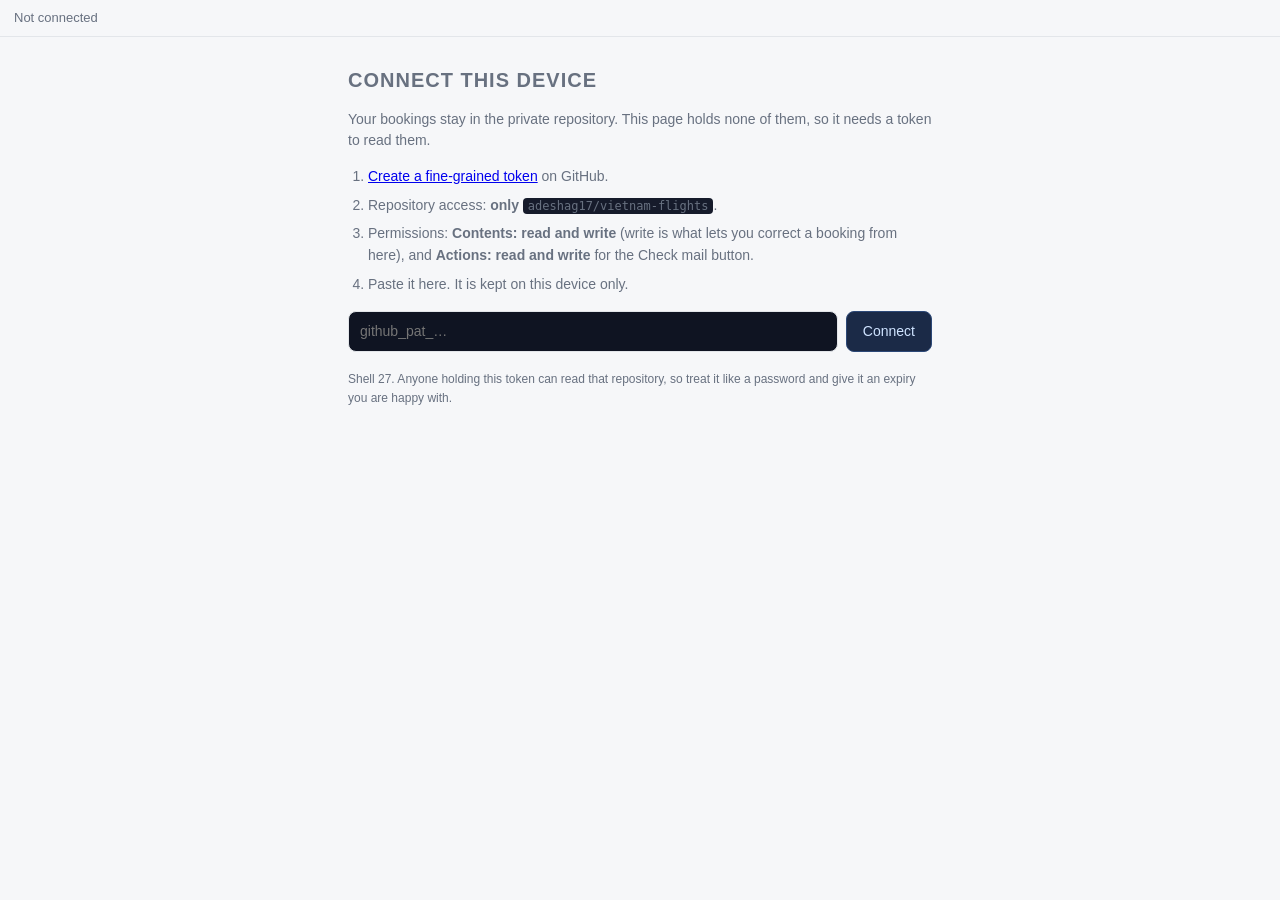
==== index.html @ b0eb0fd0 "Shell 27, built from the tracker" ====
<!DOCTYPE html>
<html lang="en"><head>
<meta charset="utf-8">
<meta name="viewport" content="width=device-width,initial-scale=1,
  viewport-fit=cover">
<meta name="theme-color" content="#0b1020">
<meta name="apple-mobile-web-app-capable" content="yes">
<meta name="apple-mobile-web-app-title" content="Trips">
<link rel="manifest" href="manifest.webmanifest">
<link rel="icon" href="icon-192.png" type="image/png">
<link rel="apple-touch-icon" href="icon-192.png">
<title>My trips</title>
<style>
:root{
  --bg:#f6f7f9; --card:#fff; --ink:#15181d; --dim:#687180; --line:#e3e6ea;
  --accent:#1f6feb; --ok:#127c4a; --okbg:#e7f6ee; --warn:#8a5a00;
  --warnbg:#fdf3dc; --bad:#a3252b; --badbg:#fdeaea; --chip:#eef1f5;
  --ghost:#b9c0c9; --hotel:#cfe0f5;
}
@media (prefers-color-scheme:dark){
  :root:not([data-theme=light]){
    --bg:#15171a; --card:#1d2024; --ink:#e8eaed; --dim:#9aa3af; --line:#2c3137;
    --accent:#6ea8ff; --ok:#6fd49b; --okbg:#14321f; --warn:#e0b355;
    --warnbg:#332814; --bad:#ff8f8f; --badbg:#3a1c1e; --chip:#262a2f;
    --ghost:#4d555f; --hotel:#1e3049;
  }
}
*{box-sizing:border-box}
body{margin:0;background:var(--bg);color:var(--ink);
  font:14px/1.5 -apple-system,BlinkMacSystemFont,"Segoe UI",Roboto,sans-serif;}
.wrap{max-width:1240px;margin:0 auto;padding:24px 16px 60px}
h1{font-size:22px;margin:0 0 2px}
.lede{color:var(--dim);margin:0 0 18px}
.layout{display:grid;grid-template-columns:218px 1fr;gap:18px;align-items:start}
/* Trips run across the top: the page is about one trip at a time, and a
   column of forty-five of them was most of the screen. */
.triplist{display:flex;gap:6px;overflow-x:auto;padding:7px;margin-bottom:10px;
  scrollbar-width:thin}
.triplist .triprow{flex:0 0 auto;width:auto;white-space:nowrap}
.filters{padding:0;margin-bottom:16px;overflow:hidden}
.filters summary{list-style:none;cursor:pointer;padding:10px 14px;
  font-size:13px;color:var(--dim);display:flex;gap:10px;align-items:center}
.filters summary::-webkit-details-marker{display:none}
.filters summary:hover{color:var(--ink)}
.filters summary .sp{flex:1}
.filters .inner{padding:4px 14px 14px;border-top:1px solid var(--line);
  display:grid;grid-template-columns:repeat(auto-fit,minmax(230px,1fr));
  gap:14px}
.filters h4{margin:0 0 6px;font-size:11px;text-transform:uppercase;
  letter-spacing:.04em;color:var(--dim);font-weight:600}
.filters .chips{display:flex;flex-wrap:wrap;gap:5px}
.fchip{display:inline-flex;align-items:center;gap:5px;font-size:12px;
  padding:3px 9px;border:1px solid var(--line);border-radius:99px;
  cursor:pointer;background:var(--bg)}
.fchip:has(input:checked){background:var(--accent);border-color:var(--accent);
  color:#fff}
.fchip input{display:none}
.dates{display:flex;gap:8px;align-items:center;flex-wrap:wrap}
.dates input{font:inherit;font-size:12.5px;padding:5px 7px;
  border:1px solid var(--line);border-radius:6px;background:var(--bg);
  color:inherit}
.fcount{font-size:11.5px;color:var(--dim)}
@media(max-width:900px){.layout{grid-template-columns:1fr}}
.card{background:var(--card);border:1px solid var(--line);border-radius:10px}
.card.scroll{overflow-x:auto}
.card.scroll table{min-width:780px}
.triprow{display:block;width:100%;text-align:left;background:none;border:0;
  color:inherit;padding:9px 10px;border-radius:7px;cursor:pointer;font:inherit}
.triprow:hover{background:var(--chip)}
.triprow.on{background:var(--accent);color:#fff}
.triprow small{display:block;opacity:.75;font-size:11.5px}
.cards{display:grid;grid-template-columns:repeat(auto-fit,minmax(150px,1fr));
  gap:10px;margin-bottom:16px}
.stat{padding:12px 14px}
.stat .k{color:var(--dim);font-size:11.5px;text-transform:uppercase;
  letter-spacing:.04em}
.stat .v{font-size:19px;font-weight:650;margin-top:3px}
.stat .s{color:var(--dim);font-size:12px}
section{margin-bottom:22px}
h2{font-size:14px;text-transform:uppercase;letter-spacing:.05em;
  color:var(--dim);margin:0 0 8px;display:flex;align-items:center;gap:10px}
h2 .sp{flex:1}
table{width:100%;border-collapse:collapse;font-size:13px}
th{text-align:left;color:var(--dim);font-weight:600;font-size:11.5px;
  text-transform:uppercase;letter-spacing:.03em;padding:8px 10px;
  border-bottom:1px solid var(--line)}
td{padding:9px 10px;border-bottom:1px solid var(--line);vertical-align:top}
tr:last-child td{border-bottom:0}
tr.clickable{cursor:pointer}
tr.clickable:hover td{background:var(--chip)}
/* An unbooked leg is drawn the way the timeline draws it -- dashed and
   lighter -- so the two views say the same thing without a column
   spelling it out. */
tr.open td{color:var(--dim)}
tr.open td:first-child{box-shadow:inset 3px 0 0 var(--ghost)}
tr.open td{border-bottom-style:dashed}
tr.rerouted td:first-child{box-shadow:inset 3px 0 0 var(--bad)}
tr.rerouted td{color:var(--dim);border-bottom-style:dashed}
tr.hotel td:first-child{box-shadow:inset 3px 0 0 var(--hotel)}
th[data-sort]{cursor:pointer;user-select:none;white-space:nowrap}
th[data-sort]:hover{color:var(--ink)}
th.sorted{color:var(--ink)}
td.docs{white-space:nowrap}
td.docs a{margin-right:7px}
.editrow{font:inherit;font-size:11px;padding:1px 7px;border-radius:5px;
  border:1px solid var(--line);background:var(--card);color:var(--dim);
  cursor:pointer;opacity:0;transition:opacity .12s}
tr:hover .editrow{opacity:1}
/* No hover on a phone, and an edit button nobody can see is not a feature. */
@media (hover: none){ .editrow{opacity:1} }
.linkish{font:inherit;background:none;border:none;padding:0;cursor:pointer;
  color:var(--accent);text-decoration:underline;text-underline-offset:2px}
.editrow:hover{border-color:var(--accent);color:var(--accent)}
a.place{text-decoration:none;color:inherit;border-bottom:1px dotted var(--dim)}
a.place:hover{color:var(--accent);border-bottom-color:var(--accent)}
.num{text-align:right;font-variant-numeric:tabular-nums;white-space:nowrap}
.pill{display:inline-block;padding:1px 7px;border-radius:99px;font-size:11px;
  font-weight:600;white-space:nowrap}
.pill.ok{background:var(--okbg);color:var(--ok)}
.pill.open{background:var(--warnbg);color:var(--warn)}
.pill.rerouted{background:var(--badbg);color:var(--bad)}
.pill.hotel{background:var(--hotel);color:var(--ink)}
.mono{font-family:ui-monospace,SFMono-Regular,Menlo,monospace;font-size:12px}
.term{background:var(--chip);border-radius:4px;padding:0 4px;font-size:10.5px;
  font-weight:600}
.dim{color:var(--dim)}
.note{padding:9px 12px;border-radius:8px;margin-bottom:6px;font-size:13px}
.note.danger{background:var(--badbg);color:var(--bad)}
.note.warn{background:var(--warnbg);color:var(--warn)}
.note.good{background:var(--okbg);color:var(--ok)}
.note.info{background:var(--chip);color:var(--ink)}
.note b{font-weight:650}
.ico{width:13px;height:13px;vertical-align:-2px;margin-right:2px}
.bag{display:inline-flex;align-items:center;font-size:11px;margin-right:8px;
  white-space:nowrap}
.rulebox{display:flex;align-items:center;gap:5px;flex-wrap:wrap;
  margin-bottom:2px}
.rule{font-size:10.5px;font-weight:600;border-radius:4px;padding:1px 6px;
  cursor:help;white-space:nowrap}
.rule.no{background:var(--badbg);color:var(--bad)}
.rule.yes{background:var(--okbg);color:var(--ok)}
.warnico{display:inline-block;background:var(--warn);color:var(--bg);
  border-radius:50%;width:14px;height:14px;line-height:14px;text-align:center;
  font-size:10px;font-weight:700;cursor:help}
button.act{font:inherit;font-size:12.5px;padding:5px 11px;border-radius:7px;
  border:1px solid var(--line);background:var(--card);color:inherit;
  cursor:pointer}
button.act:hover{border-color:var(--accent);color:var(--accent)}
button.act.on{background:var(--accent);border-color:var(--accent);color:#fff}
.seg{display:inline-flex;border:1px solid var(--line);border-radius:7px;
  overflow:hidden}
.seg button{font:inherit;font-size:12px;padding:4px 10px;border:0;
  background:var(--card);color:var(--dim);cursor:pointer}
.seg button.on{background:var(--accent);color:#fff}
.row{display:flex;gap:8px;flex-wrap:wrap;align-items:center;margin-bottom:12px}
.pnrs{display:flex;gap:6px;flex-wrap:wrap}
.pnrs code{background:var(--chip);padding:2px 7px;border-radius:5px;
  font-size:12px}
footer{color:var(--dim);font-size:12px;margin-top:26px;line-height:1.6}

/* ---- hero ---- */
.hero{position:relative;border-radius:12px;overflow:hidden;margin-bottom:20px;
  background:linear-gradient(135deg,var(--h1),var(--h2));
  background-size:cover;background-position:center 58%}
.hero .art{position:absolute;inset:0;opacity:.5}
.hero .shade{position:absolute;inset:0;
  background:linear-gradient(0deg,#000d 0%,#0009 42%,#0004 72%,#0002 100%)}
.hero .in{position:relative;padding:22px 22px 0;color:#fff;
  display:flex;align-items:flex-start;gap:14px;flex-wrap:wrap;min-height:120px}
.hero h1{font-size:28px;margin:0;line-height:1.15;text-shadow:0 1px 12px #000a}
.hero .where{font-size:13px;opacity:.92;margin-top:3px;
  text-shadow:0 1px 8px #000b}
.hero .sp{flex:1}
.renamer{font:inherit;font-size:11px;vertical-align:middle;margin-left:10px;
  padding:2px 8px;border-radius:6px;cursor:pointer;background:#ffffff26;
  border:1px solid #ffffff55;color:#fff;opacity:0;transition:opacity .12s}
.hero:hover .renamer{opacity:1}
@media (hover: none){ .renamer{opacity:.9} }
#tn{font:inherit;font-size:22px;padding:2px 8px;border-radius:7px;
  border:1px solid #ffffff66;background:#00000066;color:#fff;max-width:min(420px,70vw)}
.hero button.act{background:#ffffff26;border-color:#ffffff66;color:#fff;
  backdrop-filter:blur(4px)}
.hero button.act:hover{background:#ffffff3d;border-color:#fff;color:#fff}
.hero .count{font-size:12px;background:#ffffff26;border:1px solid #ffffff55;
  border-radius:99px;padding:3px 10px;color:#fff;backdrop-filter:blur(4px)}
/* The numbers live in the header rather than in a second band under it. */
.hero .stats{position:relative;display:grid;gap:1px;margin-top:20px;
  grid-template-columns:repeat(auto-fit,minmax(135px,1fr));
  background:#ffffff26;border-top:1px solid #ffffff26}
.hero .stats > div{background:#00000059;backdrop-filter:blur(6px);
  padding:11px 16px 13px;color:#fff}
.hero .stats .k{font-size:11px;text-transform:uppercase;letter-spacing:.05em;
  opacity:.72}
.hero .stats .v{font-size:19px;font-weight:650;margin-top:2px;
  text-shadow:0 1px 6px #0007}
.hero .stats .s{font-size:11.5px;opacity:.75;line-height:1.35}
.hero .credit{position:absolute;right:9px;top:7px;font-size:9.5px;
  color:#ffffffb0;text-decoration:none;text-shadow:0 1px 4px #000a;z-index:2}
.hero .credit:hover{color:#fff}

/* ---- timeline, shared ---- */
.tlcard{padding:14px}
.nm{font-size:12.5px;padding-right:10px;white-space:nowrap;overflow:hidden;
  text-overflow:ellipsis}
.nm b{font-weight:600}
.nm .n{color:var(--dim);font-size:11px}
.legend{font-size:11.5px;color:var(--dim);margin-top:14px}
.legend i{display:inline-block;width:10px;height:10px;border-radius:2px;
  margin:0 4px 0 12px;vertical-align:-1px}

/* ---- day grid ---- */
.grid{display:grid;gap:3px;align-items:stretch;width:100%}
.gh{font-size:11px;color:var(--dim);padding:0 0 5px 2px;
  border-bottom:1px solid var(--line);white-space:nowrap;line-height:1.3}
.gh b{color:var(--ink);font-weight:600}
.gh.quiet{background:repeating-linear-gradient(135deg,transparent,
  transparent 4px,color-mix(in srgb,var(--dim) 14%,transparent) 4px,
  color-mix(in srgb,var(--dim) 14%,transparent) 8px);border-radius:4px 4px 0 0}
.cell{background:var(--chip);border-radius:5px;min-height:36px;padding:4px;
  display:flex;flex-direction:column;gap:3px;justify-content:center}
.cell.empty{background:transparent}
.cell.merged{background:color-mix(in srgb,var(--chip) 70%,transparent);
  border:1px solid var(--line)}
.cell.hotel{box-shadow:inset 0 0 0 2px var(--hotel)}
.chip{font-size:10px;line-height:1.4;border-radius:3px;padding:1px 4px;
  color:#fff;cursor:pointer;display:flex;align-items:center;gap:3px;
  min-width:0}
.chip .t{overflow:hidden;text-overflow:ellipsis;white-space:nowrap;flex:1;
  min-width:0}
.chip.flight{background:var(--accent)}
.chip.ghost{background:transparent;border:1.2px dashed var(--ghost);
  color:var(--dim);cursor:default}
.chip:hover{outline:2px solid var(--ink);outline-offset:1px}
.place{font-size:10px;color:var(--ok);font-weight:600;text-align:center;
  overflow:hidden;text-overflow:ellipsis;white-space:nowrap}

/* ---- broken scale ---- */
.bwrap{position:relative}
.axis{position:relative;height:56px;margin-left:128px}
.axis .d{position:absolute;top:0;height:20px;border-left:1px solid var(--line);
  font-size:11px;color:var(--ink);font-weight:600;padding-left:5px;
  white-space:nowrap;overflow:hidden}
.axis .ev{position:absolute;top:22px;height:34px;width:1px;
  background:var(--line)}
.axis .evl{position:absolute;font-size:9.5px;color:var(--dim);
  transform:translateX(-50%);white-space:nowrap;
  font-variant-numeric:tabular-nums}
.axis .evl.t0{top:23px}
.axis .evl.t1{top:38px}
.axis .evl.dep{color:var(--accent);font-weight:600}
.axis .q{position:absolute;top:0;height:56px;font-size:10px;color:var(--dim);
  text-align:center;padding-top:19px;line-height:1.2;
  background:repeating-linear-gradient(135deg,transparent,transparent 4px,
  color-mix(in srgb,var(--dim) 14%,transparent) 4px,
  color-mix(in srgb,var(--dim) 14%,transparent) 8px)}
.guides{position:absolute;left:128px;right:0;top:56px;bottom:28px;
  pointer-events:none}
.guides i{position:absolute;top:0;bottom:0;width:1px;
  background:color-mix(in srgb,var(--line) 70%,transparent)}
.guides i.on{background:var(--ink);opacity:.35}
.brow{display:flex;align-items:center;margin-top:7px}
.brow .nm{width:128px;flex:0 0 128px}
.track{position:relative;height:32px;flex:1}
.blk{position:absolute;top:5px;height:22px;border-radius:4px;font-size:10px;
  line-height:22px;color:#fff;text-align:center;overflow:hidden;cursor:pointer;
  white-space:nowrap;min-width:4px}
.blk.flight{background:var(--accent);
  box-shadow:0 1px 3px color-mix(in srgb,var(--accent) 40%,transparent)}
.blk.stay{background:color-mix(in srgb,var(--ok) 26%,transparent);
  color:var(--ok);font-weight:600;
  border:1px solid color-mix(in srgb,var(--ok) 45%,transparent)}
.blk.connection{background:#9aa3af}
.blk.ghost{background:transparent;border:1.5px dashed var(--ghost);
  color:var(--dim);line-height:19px;cursor:default}
.blk:hover{outline:2px solid var(--ink);outline-offset:1px;z-index:5}
.hotelband{position:absolute;top:0;bottom:0;background:var(--hotel);
  border-radius:4px;opacity:.55}
.brk{position:absolute;top:0;bottom:0;background:
  repeating-linear-gradient(135deg,transparent,transparent 4px,
  color-mix(in srgb,var(--dim) 18%,transparent) 4px,
  color-mix(in srgb,var(--dim) 18%,transparent) 8px);
  border-left:1px dashed var(--dim);border-right:1px dashed var(--dim)}

/* ---- tooltip and drawer ---- */
#tip{position:fixed;z-index:60;background:var(--ink);color:var(--bg);
  padding:7px 10px;border-radius:7px;font-size:12px;max-width:340px;
  pointer-events:none;opacity:0;transition:opacity .08s;white-space:pre-line}
#scrim{position:fixed;inset:0;background:#0006;opacity:0;pointer-events:none;
  transition:opacity .15s;z-index:70}
#scrim.on{opacity:1;pointer-events:auto}
#drawer{position:fixed;top:0;right:0;bottom:0;width:min(440px,100%);
  background:var(--card);border-left:1px solid var(--line);z-index:80;
  transform:translateX(100%);transition:transform .18s;overflow:auto;
  padding:18px 20px}
#drawer.on{transform:none}
#drawer h3{margin:0 0 2px;font-size:17px}
#drawer .sub{color:var(--dim);font-size:12.5px;margin-bottom:14px}
#drawer .kv{display:grid;grid-template-columns:106px 1fr;gap:5px 10px;
  font-size:13px;margin-bottom:14px}
#drawer .kv div:nth-child(odd){color:var(--dim)}
#drawer .segbox{border:1px solid var(--line);border-radius:8px;padding:10px;
  margin-bottom:8px;font-size:13px}
#drawer .segbox .big{font-weight:650}
#drawer .x{position:absolute;top:14px;right:16px;cursor:pointer;
  color:var(--dim);font-size:20px;line-height:1}

.flightcell{display:flex;gap:8px;align-items:flex-start}
.flightcell .logo{flex:none;width:24px;height:24px;border-radius:5px;
  background:#fff;object-fit:contain;margin-top:1px}

.appbar{position:sticky;top:0;z-index:40;display:flex;align-items:center;
  gap:10px;padding:8px 14px;background:var(--bg);border-bottom:1px solid
  var(--line);font-size:13px;color:var(--dim)}
.appbar.warn{color:#ffb4a2}
.appbar .as{flex:1;min-width:0;overflow:hidden;text-overflow:ellipsis;
  white-space:nowrap}
.appbar button{font:inherit;cursor:pointer;border-radius:7px}
.appbar .refresh{background:#1b2a47;color:#cfe3ff;border:1px solid #2c4877;
  padding:5px 11px}
.appbar .update{background:#2f4a22;border-color:#4a7336;color:#d6f5c6}
.appbar .ver{font-size:11px;color:var(--dim);opacity:.8}
.appbar .refresh:disabled{opacity:.6;cursor:default}
.appbar .linky{background:none;color:#cfe3ff;border:1px solid var(--line);
  padding:5px 10px;font-size:12px}
#shell{max-width:620px;margin:0 auto;padding:28px 18px 60px}
#shell h2{font-size:20px;margin:0 0 12px}
#shell p,#shell li{color:var(--dim);line-height:1.55}
#shell ol{padding-left:20px}
#shell li{margin-bottom:7px}
#shell code{background:#161b2b;padding:1px 5px;border-radius:4px;font-size:12px}
#shell .warn-line{color:#ffb4a2}
#shell .fine{font-size:12px;margin-top:18px}
.tokrow{display:flex;gap:8px;margin-top:16px}
.tokrow input{flex:1;min-width:0;font:inherit;padding:9px 11px;border-radius:8px;
  border:1px solid var(--line);background:#0f1422;color:inherit}
.tokrow button{font:inherit;padding:9px 16px;border-radius:8px;cursor:pointer;
  background:#1b2a47;color:#cfe3ff;border:1px solid #2c4877}

/* The editor. A sheet off the bottom, because this is mostly a phone. */
/* `display:flex` beats the `hidden` attribute, and an overlay that ignores
   hidden covers the whole app with a dark sheet that eats every tap. It did
   exactly that, on a phone, for several days. The attribute wins here. */
#appedit[hidden]{display:none}
#appedit{position:fixed;inset:0;z-index:60;background:rgba(5,8,16,.72);
  display:flex;align-items:flex-end;justify-content:center}
#appedit .sheet{width:100%;max-width:560px;max-height:88vh;overflow:auto;
  background:var(--card);border:1px solid var(--line);
  border-radius:16px 16px 0 0;padding:16px 16px calc(16px + env(safe-area-inset-bottom))}
#appedit .sheethead{display:flex;align-items:center;gap:10px;margin-bottom:12px}
#appedit .sheethead b{flex:1;font-size:16px}
#appedit .x{background:none;border:none;color:var(--dim);font-size:24px;
  line-height:1;cursor:pointer;padding:0 4px}
/* Anything marked hidden stays hidden, whatever else styles it. A display
   rule beats the attribute, and this trap has now been met three times -
   the last because two rules of equal weight left the later one winning.
   !important is the honest statement of intent here. */
[hidden]{display:none !important}
#appedit .fld{display:block;margin-bottom:10px}
#appedit .fld span{display:block;font-size:11px;letter-spacing:.04em;
  text-transform:uppercase;color:var(--dim);margin-bottom:4px}
#appedit input,#appedit select{width:100%;box-sizing:border-box;font:inherit;padding:9px 11px;
  border-radius:8px;border:1px solid var(--line);background:#0f1422;
  color:inherit}
#appedit fieldset.seg{border:1px solid var(--line);border-radius:10px;
  padding:12px;margin:0 0 12px;display:grid;grid-template-columns:1fr 1fr;
  gap:10px;min-width:0}
#appedit fieldset.seg legend{grid-column:1/-1}
#appedit fieldset.seg .fld{margin:0;min-width:0}
/* A date and time needs the whole width at 375px; a terminal needs none of
   it. Anything narrower than this truncates "2026-12-18T22:55" on a phone. */
#appedit fieldset.seg .fld.wide{grid-column:1/-1}
#appedit legend{font-size:12px;color:var(--dim);padding:0 6px}
#appedit .fine{font-size:12px;color:var(--dim);line-height:1.5}
#appedit .sheetfoot{display:flex;gap:10px;justify-content:flex-end;
  margin-top:14px}
#appedit button.go{font:inherit;padding:10px 18px;border-radius:9px;
  cursor:pointer;background:#1b2a47;color:#cfe3ff;border:1px solid #2c4877}
#appedit button.go:disabled{opacity:.6;cursor:default}
#appedit button.ghost{font:inherit;padding:10px 16px;border-radius:9px;
  cursor:pointer;background:none;color:var(--dim);border:1px solid var(--line)}

/* Tabs. [hidden] stated outright on everything here: a display rule beats
   the attribute, and an element that ignores hidden has covered this app
   before. */
.tabs[hidden],#reviewview[hidden],.badge[hidden]{display:none}
.tabs{display:flex;gap:4px;background:var(--bg);border-top:1px solid var(--line);
  position:fixed;left:0;right:0;bottom:0;z-index:45;
  padding:6px 8px calc(6px + env(safe-area-inset-bottom))}
.tabs a{flex:1;text-align:center;padding:9px 6px;border-radius:9px;
  color:var(--dim);text-decoration:none;font-size:14px;font-weight:600}
.tabs a.on{background:#1b2a47;color:#cfe3ff}
.badge{display:inline-block;min-width:18px;padding:0 6px;margin-left:4px;
  border-radius:99px;background:#2f4a22;color:#d6f5c6;font-size:12px;
  line-height:18px}
/* Room for the bar under the content it would otherwise sit on. */
.wrap{padding-bottom:84px}
@media (min-width:900px){
  .tabs{position:sticky;top:42px;bottom:auto;border-top:0;
    border-bottom:1px solid var(--line);justify-content:flex-start}
  .tabs a{flex:none;padding:7px 18px}
  .wrap{padding-bottom:60px}
}

/* The Review tab: the desk's own cards in a frame, filling what the bars
   leave. */
#reviewview{display:flex;flex-direction:column;
  height:calc(100dvh - 42px - 62px)}
#reviewview .rhead{display:flex;align-items:center;gap:10px;padding:10px 14px;
  border-bottom:1px solid var(--line)}
#reviewview .rnote{flex:1;font-size:12px;color:var(--dim)}
#reviewview a.refresh{text-decoration:none}
#reviewview iframe{flex:1;width:100%;border:0}
#reviewview .rempty{max-width:520px;margin:40px auto;padding:0 20px;
  color:var(--dim);line-height:1.6}
#reviewview .rempty h2{color:inherit;font-size:18px}
@media (min-width:900px){ #reviewview{height:calc(100dvh - 42px - 46px)} }

/* The Prices tab. */
.pwrap{max-width:720px;margin:0 auto;padding:16px 16px 90px}
.pwrap h2{font-size:22px;margin:4px 0 6px;text-transform:none;letter-spacing:normal}
.pwrap h2 small{font-size:14px;font-weight:500;color:var(--dim)}
.pcard{border:1px solid var(--line);border-radius:12px;padding:14px;margin:14px 0;
  background:var(--card)}
.phead{display:flex;gap:10px;align-items:baseline;flex-wrap:wrap}
.phead b{font-size:15px}
.pnow{font-size:26px;font-weight:700;margin:6px 0 2px}
.pnow small{font-size:13px;font-weight:500;color:var(--dim)}
.pnow .dim{font-size:13px;font-weight:500;margin-left:8px}
.pmoves{font-size:12.5px;color:var(--dim)}
.pmoves .up{color:#ffb4a2}.pmoves .down{color:#8fe3a4}
.spark{display:block;width:100%;height:46px;margin:10px 0 2px;color:#7cc5ff}
.prange{font-size:12px}
.bookedh{margin-top:34px !important}
.popts.flown th{font-size:11px;color:var(--dim);font-weight:500;text-align:left;padding:4px}
.popts.flown th.num{text-align:right}
.popts .down{color:#8fe3a4}
.popts .up{color:#ffb4a2}
.dstrip{display:flex;gap:4px;overflow-x:auto;margin:8px 0 6px;padding-bottom:2px}
.dday{flex:0 0 auto;display:flex;flex-direction:column;align-items:center;gap:1px;
  font:inherit;font-size:10.5px;color:var(--dim);border:1px solid var(--line);
  border-radius:7px;padding:3px 7px;background:transparent;line-height:1.25}
.dday b{font-size:12px;color:var(--ink);font-variant-numeric:tabular-nums}
.dday.best{border-color:color-mix(in srgb,var(--ok) 55%,transparent)}
.dday.best b{color:var(--ok)}
button.dday{cursor:pointer}
button.dday:hover,.dday.on{border-color:var(--accent);background:color-mix(in srgb,var(--accent) 12%,transparent)}
.popts{width:100%;margin-top:10px;border-collapse:collapse;font-size:13px}
.popts td{padding:6px 4px;border-top:1px solid var(--line);vertical-align:top}
.popts td.num{text-align:right;white-space:nowrap;font-weight:600}
.popts .dim{font-size:11.5px}
.pempty{max-width:520px;margin:40px auto;padding:0 20px;color:var(--dim)}
.pempty h2{color:inherit;font-size:18px}

/* The Plan tab: a laptop board, so its tab is offered only on a wide
   screen; reached on a phone by address, it explains instead. */
.tabs a.wideonly{display:none}
@media (min-width:900px){ .tabs a.wideonly{display:block} }
#planview{min-height:calc(100dvh - 42px - 46px);display:flex;flex-direction:column}
#planview iframe{width:100%;flex:1;min-height:calc(100dvh - 130px);border:0;display:block}
.boardbar{display:flex;gap:14px;align-items:center;padding:8px 16px;
  border-bottom:1px solid var(--line);font-size:13px}
.boardbar a{color:var(--accent)}

/* The plan editor. */
.planed{max-width:1560px;margin:0 auto;padding:18px 20px 80px;width:100%}
.planed .pbar{display:flex;gap:8px;align-items:center;margin:-18px -20px 14px;padding:10px 20px;
  position:sticky;top:0;z-index:5;background:var(--bg);border-bottom:1px solid var(--line)}
.planed .pbar select{font:inherit;padding:7px 10px;border-radius:8px;min-width:260px;
  border:1px solid var(--line);background:#0f1422;color:inherit}
.planed .sp{flex:1}
.planed .ghostbtn{background:none;border:1px solid var(--line);color:var(--dim);
  text-decoration:none;padding:5px 11px;border-radius:7px;font:inherit;cursor:pointer}
.planed .ghostbtn:disabled{opacity:.5;cursor:default}
.planed .pname{display:block;max-width:420px}
.planed .pname span,.planed h3 small{font-size:11px;color:var(--dim)}
.planed .pname span{display:block;text-transform:uppercase;letter-spacing:.04em;margin-bottom:4px}
.planed h3{font-size:15px;margin:22px 0 8px}
.planed h3 small{font-weight:400;margin-left:8px}
.planed input{font:inherit;padding:6px 8px;border-radius:7px;border:1px solid var(--line);
  background:#0f1422;color:inherit;width:100%;box-sizing:border-box}
.planed input.code{text-transform:uppercase;width:70px}
.planed input[type=number]{width:70px}
.planed input[type=checkbox]{width:auto;padding:0}
.pedit{border-collapse:collapse;width:100%}
.pedit th{text-align:left;font-size:11px;color:var(--dim);font-weight:500;padding:4px 6px}
.pedit td{padding:4px 6px;vertical-align:middle}
.pedit td.who{display:flex;flex-wrap:wrap;gap:6px}
.pedit .direct{text-align:center;white-space:nowrap}
.pedit th.direct label{display:inline-flex;gap:5px;align-items:center;cursor:pointer}
.chip{display:inline-flex;gap:5px;align-items:center;font-size:12.5px;
  border:1px solid var(--line);border-radius:99px;padding:3px 9px;cursor:pointer}
.linkbtn{background:none;border:none;color:var(--accent);cursor:pointer;font:inherit;padding:4px 0}
.pedit .linkbtn{color:var(--dim)}
.pfoot{display:flex;gap:10px;align-items:center;margin-top:24px}
.planed .small{font-size:12px;margin-top:8px}

/* The board, inside the plan view: the laptop planner's layout - compare
   cards, a timeline, the fares on the left, bundles side by side. */
.board{margin-top:22px}
.board .good{color:var(--ok)} .board .bad{color:var(--bad)} .board .warn{color:var(--warn)}
.sectitle{font-size:11px;text-transform:uppercase;letter-spacing:.07em;color:var(--dim);
  margin:16px 0 8px;font-weight:600}
.cmp{display:flex;gap:10px;overflow-x:auto;padding:4px 2px 8px;align-items:stretch}
.cmp #b-new{align-self:center}
.cmpcard{flex:1 1 0;min-width:210px;max-width:330px;border:1px solid var(--line);border-radius:10px;
  padding:11px 13px;cursor:pointer;background:transparent;text-align:left;font:inherit;color:inherit}
.cmpcard:hover,.cmpcard.on{border-color:var(--accent)}
.cmpcard.on{box-shadow:inset 0 0 0 1px var(--accent)}
.cmpcard.best{background:color-mix(in srgb,var(--ok) 7%,transparent)}
.cmpname{display:flex;align-items:center;gap:6px;font-size:12.5px;font-weight:600;margin-bottom:3px;flex-wrap:wrap}
.cmptot{display:block;font-size:24px;font-weight:650;letter-spacing:-.02em;font-variant-numeric:tabular-nums}
.cmpdelta{display:block;font-size:11.5px;min-height:15px}
.cmpstats{display:flex;gap:14px;margin-top:8px;padding-top:8px;border-top:1px solid var(--line)}
.cmpstat{font-size:11px;color:var(--dim);line-height:1.35}
.cmpstat b{display:block;font-size:12.5px;color:var(--ink);font-weight:600;font-variant-numeric:tabular-nums}
.tag{font-size:10px;padding:1px 6px;border-radius:99px;border:1px solid var(--line);color:var(--dim);
  white-space:nowrap;font-weight:400}
.tag.bad{color:var(--bad);border-color:color-mix(in srgb,var(--bad) 45%,transparent)}
.tag.warn{color:var(--warn);border-color:color-mix(in srgb,var(--warn) 50%,transparent)}
.tag.good{color:var(--ok);border-color:color-mix(in srgb,var(--ok) 45%,transparent)}
.miniact{font:inherit;font-size:11px;padding:3px 8px;border-radius:7px;border:1px solid var(--line);
  background:transparent;color:var(--dim);cursor:pointer;white-space:nowrap}
.miniact:hover{border-color:var(--accent);color:var(--accent)}

.tlwrap{overflow-x:auto}
.tl{min-width:760px}
.tlrow,.tlaxis{display:grid;grid-template-columns:110px 1fr;gap:10px;align-items:center;margin-bottom:5px}
.tlname{font-size:11.5px;color:var(--dim);text-align:right;overflow:hidden;text-overflow:ellipsis;white-space:nowrap}
.tltrack{position:relative;height:24px;background:#0f1422;border-radius:6px;border:1px solid var(--line)}
.bar{position:absolute;top:2px;height:18px;border-radius:4px;font-size:10px;line-height:18px;
  padding:0 5px;color:#fff;white-space:nowrap;overflow:hidden;box-shadow:0 0 0 2px #0f1422}
.bar.transit{background:#8a93a6}
.bar.transit.picked{background:repeating-linear-gradient(45deg,#8a93a6 0 5px,#6b7386 5px 10px)}
.bar.stay{opacity:.9}
.bar.hotel{background:#7a5bd1}
.tlkey .k-hotel{background:#7a5bd1}
.ticks{position:relative;height:15px}
.tick{position:absolute;font-size:10px;color:var(--dim);transform:translateX(-50%);white-space:nowrap}
.tlkey{display:flex;gap:14px;font-size:11px;color:var(--dim);margin-top:6px;flex-wrap:wrap}
.tlkey i{display:inline-block;width:10px;height:10px;border-radius:3px;margin-right:4px;vertical-align:-1px}
.tlkey .k-booked{background:#8a93a6}
.tlkey .k-picked{background:repeating-linear-gradient(45deg,#8a93a6 0 3px,#6b7386 3px 6px)}

.bgrid{display:grid;grid-template-columns:minmax(300px,380px) 1fr;gap:14px;align-items:start;margin-top:16px}
.poolpanel{border:1px solid var(--line);border-radius:11px;padding:12px;position:sticky;top:64px}
.slotname{font-size:12px;color:var(--dim);margin:0 0 8px}
.slotname b{color:var(--ink)}
.filters{border-bottom:1px solid var(--line);padding-bottom:8px;margin-bottom:8px}
.filters label{font-size:10.5px;color:var(--dim);display:block;margin:0 0 2px}
.frow{display:flex;gap:7px;margin-bottom:6px}
.frow>span{flex:1 1 0;min-width:0}
.frow>span.wide{flex:1.6 1 0}
.planed .filters select,.planed .filters input{width:100%;min-width:0;font:inherit;font-size:12px;
  padding:4px 6px;border-radius:6px;border:1px solid var(--line);background:#0f1422;color:inherit}
.poolscroll{max-height:calc(100vh - 300px);min-height:200px;overflow-y:auto;padding-right:3px}
.fcard{border:1px solid var(--line);border-radius:9px;padding:7px 9px;margin-bottom:6px;cursor:pointer}
.fcard:hover{border-color:var(--accent)}
.fcard.on{border-color:var(--ok);background:color-mix(in srgb,var(--ok) 8%,transparent)}
.fcard .top{display:flex;justify-content:space-between;gap:8px;align-items:baseline}
.fcard .air{font-weight:600;font-size:12.5px}
.fcard .pr{font-weight:650;font-variant-numeric:tabular-nums;white-space:nowrap}
.fcard .mid{font-size:11.5px;color:var(--dim);font-variant-numeric:tabular-nums;margin-top:2px}
.fcard .tags,.gblock .tags{margin-top:4px;display:flex;gap:4px;flex-wrap:wrap}
.empty{color:var(--dim);font-size:12.5px;margin:10px 0}

.bundles{display:flex;gap:12px;align-items:start;overflow-x:auto;padding-bottom:6px}
.bundle{flex:1 1 0;min-width:290px;border:1px solid var(--line);border-radius:11px;padding:11px 12px}
.bundle.active{border-color:var(--accent);box-shadow:0 0 0 1px var(--accent)}
.bhead{display:flex;align-items:center;gap:5px;margin-bottom:3px}
.planed input.bname{font-weight:650;font-size:14px;background:transparent;border:1px solid transparent;
  padding:1px 4px;min-width:0;flex:1}
.planed input.bname:hover,.planed input.bname:focus{border-color:var(--line);outline:none}
.btot{font-size:18px;font-weight:650;font-variant-numeric:tabular-nums}
.bsub{font-size:11px;color:var(--dim);margin-bottom:8px}
.gblock{border-top:1px solid var(--line);padding-top:6px;margin-top:6px}
.glabel{display:flex;align-items:center;gap:6px;font-size:12px;font-weight:600;margin-bottom:4px}
.glabel .hrs{margin-left:auto;font-weight:400;color:var(--dim);font-size:11px;text-align:right}
.dot{width:9px;height:9px;border-radius:50%;flex:none}
.slot{border:1px dashed var(--line);border-radius:7px;padding:4px 7px;margin-bottom:3px;
  font-size:11.5px;cursor:pointer;color:var(--dim)}
.slot:hover{border-color:var(--accent)}
.slot.filled{border-style:solid;color:var(--ink)}
.slot.fixed{border-style:solid;cursor:default;background:color-mix(in srgb,var(--ok) 6%,transparent);
  border-color:color-mix(in srgb,var(--ok) 35%,transparent);color:var(--ink)}
.slot.focused{border-color:var(--accent);background:color-mix(in srgb,var(--accent) 10%,transparent)}
.slot.valid{border-color:color-mix(in srgb,var(--ok) 60%,transparent)}
.slot.over{border-color:var(--ok);background:color-mix(in srgb,var(--ok) 14%,transparent)}
.slot .sk{font-size:10px;text-transform:uppercase;letter-spacing:.05em;color:var(--dim)}
.slot .sv{font-variant-numeric:tabular-nums}
.slot .sv.struck{text-decoration:line-through;opacity:.6}
.slot .sx{float:right;color:var(--accent);cursor:pointer;margin-left:8px;font-size:11px}
.slot.fixed .sx{color:var(--dim)}
.slot .sx:hover{text-decoration:underline}
.slot code{font-size:10.5px}
.pdetails{margin-top:16px;border-top:1px solid var(--line);padding-top:10px}
.pdetails .pedit{max-width:1000px}
.pedit.rates{max-width:520px}
.pedit.rates input{max-width:240px}
.pdetails summary{cursor:pointer;font-weight:600;font-size:14px}
</style>
</head><body>
<div id="appbar" class="appbar"><span class="as">Starting…</span></div>
<div id="shell"><div id="shellmsg"><h2>Starting…</h2></div></div>
<div id="appedit" hidden></div>
<nav id="tabs" class="tabs" hidden>
  <a href="#trips" data-tab="trips">Trips</a>
  <a href="#plan" data-tab="plan" class="wideonly">Plan</a>
  <a href="#prices" data-tab="prices">Prices</a>
  <a href="#review" data-tab="review">Review <span id="rbadge" class="badge" hidden></span></a>
</nav>
<div id="reviewview" hidden></div>
<div id="pricesview" hidden></div>
<div id="planview" hidden></div>
<noscript><p style="padding:24px">This app needs JavaScript: it fetches your
bookings from a private repository in the browser.</p></noscript>
<div class="wrap" hidden>
  <h1>My trips</h1>
  <p class="lede">Flights, hotels and what is still open, read out of the
  ticket mailbox.</p>
  <div class="card triplist" id="triplist"></div>
  <div class="card filters" id="filters"></div>
  <div id="detail"></div>
  <div id="tip"></div>
  <div id="scrim" onclick="closeDrawer()"></div>
  <div id="drawer"></div>
  <footer>
    Amounts are what each confirmation stated, converted to rupees at
    reference rates; unbooked legs are estimates from the fare pool, not
    quotes. Documents open in Google Drive &mdash; sign in as the ticket
    mailbox account. Check&nbsp;mail runs the sync in the cloud, so it works
    with every machine of yours switched off.
  </footer>
</div>
<script>
// The local page embeds its data and boots immediately; the hosted shell
// ships no data at all and calls __boot once it has fetched some. Same
// renderer either way - two copies of this would drift within a week.
let D = window.__TRIPS__ || null;
const el = s => document.querySelector(s);
const esc = s => String(s??'').replace(/[&<>"]/g,
  c => ({'&':'&amp;','<':'&lt;','>':'&gt;','"':'&quot;'}[c]));
const city = c => D.airports[c] || c;
const term = t => t ? ' <span class="term">' + esc(t) + '</span>' : '';
const at = (c,t) => esc(c) + (t ? ' ' + t : '');
const T = s => new Date(s).getTime();
// No hover, and links to Gmail get taken over by the Gmail app.
const TOUCH = matchMedia('(hover: none)').matches;
const HOUR = 3600000, DAY = 86400000;

const SYM = {INR:'₹', SGD:'S$', VND:'₫', USD:'$', EUR:'€'};
function inr(a, c){ const r = D.fx[(c||'INR').toUpperCase()];
  return r ? Math.round(a*r) : 0; }
function money(a, c){
  return (SYM[c] || (c + ' '))
    + Math.round(a).toLocaleString(c === 'INR' ? 'en-IN' : 'en-US');
}
function fmtMin(m){
  if (m == null) return '--';
  const d = Math.floor(m/1440), h = Math.floor(m%1440/60), mm = Math.round(m%60);
  return d ? `${d}d ${h}h` : (mm ? `${h}h ${String(mm).padStart(2,'0')}m` : `${h}h`);
}
function dt(iso){
  if (!iso) return '--';
  const [d,t] = iso.split('T');
  return new Date(d+'T00:00').toLocaleDateString('en-GB',
    {day:'numeric',month:'short'}) + (t ? ' ' + t : '');
}
const days = (a,b) => Math.round((new Date(b) - new Date(a)) / DAY);

let active = 0;
// Reading storage throws outright on an opaque origin (a data: URL, a private
// window, blocked site data), and an exception here would take the whole
// script with it. The remembered mode is a convenience, not state we need.
function remember(k, v){
  try { if (v === undefined) return localStorage.getItem(k);
        localStorage.setItem(k, v); } catch (err) { /* not available */ }
  return null;
}
let mode = remember('tl-mode') || 'days';

/* Filters narrow which trips are offered, not what is inside one. They
   are collapsed by default: most of the time you want the trip you were
   already looking at, and an open panel of controls is in the way. */
const F = {people: new Set(), places: new Set(), from: '', to: ''};

function allPeople(){
  const seen = new Set();
  D.trips.forEach(t => Object.keys(t.people).forEach(p => seen.add(p)));
  const order = (D.regulars || []);
  return [...order.filter(p => seen.has(p)),
          ...[...seen].filter(p => !order.includes(p)).sort()];
}

function allPlaces(){
  const seen = new Set();
  D.trips.forEach(t => (t.table || []).forEach(r => {
    if (r.origin) seen.add(r.origin);
    if (r.destination) seen.add(r.destination);
  }));
  return [...seen].sort();
}

function tripMatches(t){
  if (F.people.size){
    const on = new Set(Object.keys(t.people));
    if (![...F.people].some(p => on.has(p))) return false;
  }
  if (F.places.size){
    const here = new Set();
    (t.table || []).forEach(r => { here.add(r.origin); here.add(r.destination); });
    if (![...F.places].some(p => here.has(p))) return false;
  }
  // A trip overlaps the window if it has not finished before it starts
  // and has not started after it ends.
  if (F.from && (t.end || t.start) && (t.end || t.start) < F.from) return false;
  if (F.to && t.start && t.start > F.to) return false;
  return true;
}

function visibleTrips(){
  const out = D.trips.filter(tripMatches);
  return out.length ? out : D.trips;
}

function renderFilters(){
  const people = allPeople(), places = allPlaces();
  const chosen = F.people.size + F.places.size + (F.from ? 1 : 0)
    + (F.to ? 1 : 0);
  const matched = D.trips.filter(tripMatches).length;
  el('#filters').innerHTML = `<details ${chosen ? 'open' : ''}>
    <summary>Filter trips
      ${chosen ? `<span class="pill open">${chosen} applied</span>` : ''}
      <span class="sp"></span>
      <span class="fcount">${matched} of ${D.trips.length} trips</span>
    </summary>
    <div class="inner">
      <div><h4>Traveller</h4><div class="chips">
        ${people.map(p => `<label class="fchip">
          <input type="checkbox" data-fp="${esc(p)}"
            ${F.people.has(p) ? 'checked' : ''}>${esc(p)}</label>`).join('')}
      </div></div>
      <div><h4>Place</h4><div class="chips">
        ${places.map(p => `<label class="fchip">
          <input type="checkbox" data-fl="${esc(p)}"
            ${F.places.has(p) ? 'checked' : ''}>${esc(p)}
            </label>`).join('')}
      </div></div>
      <div><h4>Dates</h4><div class="dates">
        <input type="date" data-ffrom value="${esc(F.from)}">
        <span class="fcount">to</span>
        <input type="date" data-fto value="${esc(F.to)}">
        <button class="act" data-fclear>Clear</button>
      </div>
      <div class="fcount" style="margin-top:6px">
        A trip counts if it overlaps the window.</div>
      </div>
    </div></details>`;

  el('#filters').querySelectorAll('[data-fp]').forEach(i => i.onchange = () => {
    i.checked ? F.people.add(i.dataset.fp) : F.people.delete(i.dataset.fp);
    afterFilter();
  });
  el('#filters').querySelectorAll('[data-fl]').forEach(i => i.onchange = () => {
    i.checked ? F.places.add(i.dataset.fl) : F.places.delete(i.dataset.fl);
    afterFilter();
  });
  const from = el('[data-ffrom]'), to = el('[data-fto]');
  from.onchange = () => { F.from = from.value; afterFilter(); };
  to.onchange = () => { F.to = to.value; afterFilter(); };
  el('[data-fclear]').onclick = () => {
    F.people.clear(); F.places.clear(); F.from = ''; F.to = '';
    afterFilter();
  };
}

function afterFilter(){
  // Keep looking at the same trip if it survived the filter.
  const was = D.trips[active];
  const shown = visibleTrips();
  if (!shown.includes(was)) active = D.trips.indexOf(shown[0]);
  render();
}

function renderList(){
  const shown = visibleTrips();
  el('#triplist').innerHTML = D.trips.map((t,i) => shown.includes(t) ? `
    <button class="triprow ${i===active?'on':''}" data-i="${i}">
      ${esc(t.name)}
      <small>${t.start ? dt(t.start) : ''}${t.pending_count ?
        ' · ' + t.pending_count + ' open' : ''}</small>
    </button>` : '').join('');
  el('#triplist').querySelectorAll('.triprow').forEach(b =>
    b.onclick = () => { active = +b.dataset.i; render(); });
}

/* A photograph if one is configured; otherwise a gradient keyed off the trip
   name, so every trip looks like itself and the page still works offline. */
function hero(t){
  let n = 0;
  for (const ch of t.name) n = (n * 31 + ch.charCodeAt(0)) % 360;
  const away = t.start ? days(D.today, t.start) : null;
  const sub = [t.where.slice(0,3).join(' · '),
    away != null && away > 0 ? `in ${away} days` : null]
    .filter(Boolean).join('  —  ');
  const img = t.image && t.image.url;
  const style = img
    ? `background-image:url('${esc(t.image.url)}')`
    : `--h1:hsl(${n},62%,42%);--h2:hsl(${(n+48)%360},58%,30%)`;
  return `<div class="hero" style="${style}">
    ${img ? '' : skyline(n)}
    <div class="shade"></div>
    ${img && t.image.credit ? `<a class="credit" target="_blank" rel="noopener"
       href="${esc(t.image.href || '#')}">${esc(t.image.credit)}</a>` : ''}
    <div class="in">
      <div><h1 id="tripname">${esc(t.name)}
        <button class="renamer" id="rename" title="Rename this trip">rename</button>
      </h1>
        <div class="where">${esc(sub)}</div></div>
      <div class="sp"></div>
      ${t.pending_count ? `<span class="count">${t.pending_count} still to book</span>` : ''}
      <button class="act" id="dl">Download itinerary</button>
      <button class="act" id="print">Print</button>
    </div>
    <div class="stats">${statCards(t)}</div></div>`;
}

/* Cheap abstract horizon -- no network, no licensing, and it varies per trip. */
function skyline(seed){
  let r = seed + 1, bars = '';
  const rnd = () => (r = (r * 1103515245 + 12345) % 2147483648) / 2147483648;
  for (let i = 0; i < 26; i++){
    const w = 10 + rnd() * 26, h = 16 + rnd() * 62, x = i * 24 + rnd() * 6;
    bars += `<rect x="${x}" y="${132-h}" width="${w}" height="${h}"
      rx="2" fill="#fff" opacity="${0.05 + rnd() * 0.13}"/>`;
  }
  return `<svg class="art" viewBox="0 0 640 132" preserveAspectRatio="none">
    <circle cx="${90 + (seed % 400)}" cy="38" r="22" fill="#fff" opacity=".13"/>
    ${bars}</svg>`;
}

function statCards(t){
  const paid = Object.entries(t.paid).filter(([,v]) => v > 0);
  const away = t.start ? days(D.today, t.start) : null;
  const nights = (t.start && t.end) ? days(t.start, t.end) : null;
  const held = Object.keys(t.people).length;
  const cards = [
    ['Departs', t.start ? dt(t.start) : '--',
      away == null ? '' : away > 0 ? away + ' days away'
        : away === 0 ? 'today' : Math.abs(away) + ' days ago'],
    ['Travellers', t.expected || held,
      t.expected && t.expected > held
        ? (t.expected - held) + ' with no ticket yet'
        : nights ? nights + ' nights' : ''],
    ['Paid', t.paid_inr ? money(t.paid_inr,'INR') : '--',
      paid.length > 1 ? paid.map(([c,v]) => money(v,c)).join(' + ') : ''],
  ];
  if (t.planned)
    cards.push(['Still to book',
      t.pending_count ? money(t.pending_estimate,'INR') : 'nothing',
      !t.pending_count ? 'all booked'
        : t.priced_count === t.pending_count
          ? `${t.pending_count} legs at pool prices`
          : `${t.pending_count} legs, ${t.pending_count - t.priced_count} with no price yet`]);
  return cards.map(([k,v,s]) => `<div><div class="k">${esc(k)}</div>
    <div class="v">${esc(v)}</div><div class="s">${esc(s||'')}</div></div>`).join('');
}

function tripNotes(t){
  if (!t.trip_notes.length) return '';
  const order = {danger:0, warn:1, info:2, good:3};
  return `<section><h2>Worth knowing</h2>`
    + [...t.trip_notes].sort((a,b)=>order[a.level]-order[b.level]).map(c =>
      `<div class="note ${c.level}"><b>${esc(c.who)}</b> &mdash; ${esc(c.text)}</div>`
    ).join('') + `</section>`;
}

/* ---------------- Travellers ---------------- */

function cellFor(row, a, z){
  const flights = row.blocks.filter(b => b.start
    && (b.kind === 'flight' || b.kind === 'ghost')
    && T(b.start) < z && T(b.end) > a)
    .sort((p,q) => T(p.start) - T(q.start));
  if (flights.length)
    return {kind:'fly', flights,
            sig:'F|' + flights.map(f => f.flight + '@' + f.start).join('+')};
  const rest = row.blocks.find(b => b.kind === 'stay' && b.start
    && T(b.start) < z && T(b.end) > a);
  if (rest) return {kind:'rest', place:rest.label, detail:rest.detail,
                    sig:'R|' + rest.label};
  return {kind:'none', sig:'-'};
}

function dayColumns(tl, lo, hi){
  const all = []; for (let t = lo; t < hi; t += DAY) all.push(t);
  const flying = all.map(t => tl.rows.some(r => r.blocks.some(b =>
    b.start && (b.kind === 'flight' || b.kind === 'ghost')
    && T(b.start) < t + DAY && T(b.end) > t)));
  const cols = [];
  all.forEach((t,i) => {
    const last = cols[cols.length-1];
    if (!flying[i] && last && !last.flying) last.days.push(t);
    else cols.push({days:[t], flying:flying[i]});
  });
  return cols;
}

function renderDays(tl){
  const lo = T(tl.lo), hi = T(tl.hi);
  const cols = dayColumns(tl, lo, hi);
  const widths = cols.map(c =>
    c.days.length > 1 ? 'minmax(0,1.4fr)' : 'minmax(0,1fr)').join(' ');
  let h = `<div class="grid" style="grid-template-columns:minmax(0,118px) ${widths}">`;
  h += `<div style="grid-row:1"></div>`;
  cols.forEach((c,i) => {
    const a = c.days[0], z = c.days[c.days.length-1];
    const quiet = c.days.length > 1;
    const wd = t => new Date(t).toLocaleDateString('en-GB',{weekday:'short'});
    const lbl = quiet
      ? `${wd(a)} &ndash; ${wd(z)}<br><b>${c.days.length} days</b>, nobody flying`
      : `${wd(a)}<br><b>${new Date(a).toLocaleDateString('en-GB',
          {day:'numeric',month:'short'})}</b>`;
    h += `<div class="gh${quiet?' quiet':''}" style="grid-row:1;grid-column:${i+2}">${lbl}</div>`;
  });
  tl.rows.forEach((r,ri) => {
    h += `<div class="nm" style="grid-row:${ri+2};align-self:center">`
       + `<b>${esc(r.label)}</b>`
       + (r.count > 1 ? ` <span class="n">×${r.count}</span>` : '')
       + `</div>`;
  });
  cols.forEach((c,ci) => {
    const a = c.days[0], z = c.days[c.days.length-1] + DAY;
    const cells = tl.rows.map(r => cellFor(r, a, z));
    let ri = 0;
    while (ri < cells.length){
      let span = 1;
      while (ri + span < cells.length && cells[ri+span].sig === cells[ri].sig
             && cells[ri].sig !== '-') span++;
      const cell = cells[ri];
      const inHotel = tl.hotel && T(tl.hotel.start) < z && T(tl.hotel.end) > a
        && tl.rows.slice(ri, ri+span).every(r => r.inHotel);
      let inner = '';
      if (cell.kind === 'fly'){
        inner = cell.flights.map(f => {
          const lbl = (T(f.start) < a ? '→' : f.start.slice(11,16))
                    + ' ' + f.label;
          return `<div class="chip ${f.kind}" data-tip="${esc(f.detail)}"`
               + (f.booking ? ` data-open="${esc(f.vendor)}|${esc(f.booking)}"` : '')
               + `><span class="t">${esc(lbl)}</span>`
               + (f.warn ? `<span class="warnico" data-tip="${esc(f.warn)}">!</span>` : '')
               + `</div>`;
        }).join('');
      } else if (cell.kind === 'rest'){
        inner = `<div class="place" data-tip="${esc(cell.detail)}">${esc(cell.place)}</div>`;
      }
      h += `<div class="cell${cell.kind==='none'?' empty':''}`
         + `${span>1?' merged':''}${inHotel?' hotel':''}" `
         + `style="grid-column:${ci+2};grid-row:${ri+2} / span ${span}">${inner}</div>`;
      ri += span;
    }
  });
  return h + `</div>` + legend(true);
}

function legend(grid){
  return `<div class="legend">`
    + `<i style="background:var(--accent)"></i>flight`
    + (grid ? '' : `<i style="background:#9aa3af"></i>connection`)
    + `<i style="background:var(--ok)"></i>${grid?'staying put':'on the ground'}`
    + `<i style="border:1.2px dashed var(--ghost)"></i>not booked`
    + `<i style="background:var(--hotel)"></i>hotel`
    + `<span class="warnico" style="margin-left:14px">!</span> terminal change`
    + `</div>`;
}

function renderBroken(tl, width){
  const lo = T(tl.lo), hi = T(tl.hi);
  const busy = [];
  tl.rows.forEach(r => r.blocks.forEach(b => {
    if (!b.start || b.kind === 'stay') return;
    busy.push([T(b.start) - HOUR, T(b.end) + HOUR]);
  }));
  busy.sort((a,b) => a[0]-b[0]);
  const merged = [];
  busy.forEach(iv => {
    const last = merged[merged.length-1];
    if (last && iv[0] <= last[1]) last[1] = Math.max(last[1], iv[1]);
    else merged.push([...iv]);
  });
  const from = merged.length ? merged[0][0] : lo;
  const to = merged.length ? merged[merged.length-1][1] : hi;
  const dead = [];
  let cur = from;
  merged.forEach(([a,z]) => {
    if (a - cur > 8*HOUR) dead.push([cur, a]);
    cur = Math.max(cur, z);
  });

  const stub = 46;
  const live = (to - from) - dead.reduce((s,[a,z]) => s + (z-a), 0);
  const perMs = (width - dead.length*stub) / live;
  const x = t => {
    t = Math.max(from, Math.min(t, to));
    let px = 0, c = from;
    for (const [a,z] of dead){
      if (t <= a) break;
      px += (a - c) * perMs; c = a;
      if (t <= z) return px + stub * ((t-a)/(z-a));
      px += stub; c = z;
    }
    return px + (t - c) * perMs;
  };

  let axis = '';
  for (let t = lo; t < hi; t += DAY){
    const a = x(Math.max(t,from)), b = x(Math.min(t+DAY,to));
    if (b - a < 14) continue;
    axis += `<div class="d" style="left:${a}px;width:${b-a}px">`
          + (b-a > 46 ? dt(new Date(t).toISOString().slice(0,10))
                      : new Date(t).getDate()) + '</div>';
  }
  const inDead = t => dead.some(([a,z]) => t > a && t < z);
  const events = new Map();
  tl.rows.forEach(r => r.blocks.forEach(b => {
    if (!b.start || b.kind === 'stay' || b.kind === 'connection') return;
    [['dep',b.start],['arr',b.end]].forEach(([role,iso]) => {
      const t = T(iso);
      if (inDead(t)) return;
      const k = Math.round(t/60000), prev = events.get(k);
      events.set(k, {t, hhmm:iso.slice(11,16),
                     dep:(prev && prev.dep) || role === 'dep'});
    });
  }));
  const placed = [[],[]];
  let guides = '';
  [...events.values()].sort((a,b)=>a.t-b.t).forEach(ev => {
    const px = x(ev.t);
    if (px < 0 || px > width) return;
    guides += `<i data-t="${ev.t}" style="left:${px}px"></i>`;
    axis += `<div class="ev" style="left:${px}px"></div>`;
    const tier = placed.findIndex(row => row.every(p => Math.abs(p-px) > 30));
    if (tier < 0) return;
    placed[tier].push(px);
    axis += `<div class="evl t${tier}${ev.dep?' dep':''}" style="left:${px}px">`
          + ev.hhmm + `</div>`;
  });
  dead.forEach(([a,z]) => {
    const hrs = Math.round((z-a)/HOUR), d = Math.floor(hrs/24), hh = hrs%24;
    axis += `<div class="q" style="left:${x(a)}px;width:${stub}px"
      data-tip="${hrs} hours with nobody flying, skipped">`
      + (d?d+'d':'') + (hh?' '+hh+'h':'') + `</div>`;
  });

  let h = `<div class="bwrap"><div class="axis">${axis}</div>`
        + `<div class="guides">${guides}</div>`;
  tl.rows.forEach(r => {
    let blocks = '';
    if (tl.hotel && r.inHotel){
      const a = x(T(tl.hotel.start)), b = x(T(tl.hotel.end));
      blocks += `<div class="hotelband" style="left:${a}px;width:${Math.max(b-a,2)}px"
        data-tip="${esc(tl.hotel.label)}"></div>`;
    }
    dead.forEach(([a]) =>
      blocks += `<div class="brk" style="left:${x(a)}px;width:${stub}px"></div>`);
    r.blocks.forEach(b => {
      if (!b.start) return;
      const a = x(T(b.start)), z = x(T(b.end));
      const w = Math.max(z-a, b.kind === 'stay' ? 2 : 7);
      let lbl = '';
      if (b.kind === 'stay' || b.kind === 'connection'){
        const dur = fmtMin((T(b.end)-T(b.start))/60000);
        lbl = w > 120 ? `${b.label} · ${dur}` : w > 46 ? dur : '';
      } else {
        lbl = w > 150 ? `${b.start.slice(11,16)} ${b.label} ${b.end.slice(11,16)}`
            : w > 52 ? b.label : '';
      }
      blocks += `<div class="blk ${b.kind}" style="left:${a}px;width:${w}px"`
        + ` data-from="${T(b.start)}" data-to="${T(b.end)}"`
        + (b.booking ? ` data-open="${esc(b.vendor)}|${esc(b.booking)}"` : '')
        + ` data-tip="${esc(b.detail)}">${esc(lbl)}</div>`;
    });
    h += `<div class="brow"><div class="nm"><b>${esc(r.label)}</b>`
       + (r.count > 1 ? ` <span class="n">×${r.count}</span>` : '')
       + `</div><div class="track">${blocks}</div></div>`;
  });
  return h + `</div>` + legend(false);
}

function travellers(t){
  if (!t.timeline.rows.length) return '';
  return `<section><h2>Travellers<span class="sp"></span>
    <span class="seg">
      <button data-m="days" class="${mode==='days'?'on':''}">Days</button>
      <button data-m="hours" class="${mode==='hours'?'on':''}">Hours</button>
    </span></h2>
    <div class="card tlcard" id="tl"></div></section>`;
}

function paintTimeline(t){
  const host = el('#tl');
  if (!host) return;
  host.innerHTML = mode === 'days'
    ? renderDays(t.timeline)
    : renderBroken(t.timeline, host.clientWidth - 128);
}

/* ---------------- the one table ---------------- */

/* Sorting is by column, and by When unless told otherwise, because a
   trip is a sequence before it is anything else. */
const SORT = {by: 'when', dir: 1};
let hideOpen = remember('hide-open') === '1';

const COLUMNS = [
  {key: 'when',   label: 'When',       get: r => r.depart || '9999'},
  {key: 'route',  label: 'Route',      get: r => `${r.origin}-${r.destination}`},
  {key: 'who',    label: 'Who',        get: r => (r.who || []).join(', ')},
  {key: 'flight', label: 'Flight',     get: r => `${r.airline} ${r.flight_no}`},
  {key: 'rules',  label: 'Fare rules', get: r => (r.refundable === false ? 0 : 1)},
  {key: 'ref',    label: 'Ref',        get: r => r.pnr || r.booking_id || ''},
  {key: 'cost',   label: 'Cost',       get: r => r.paid_inr || 0, num: true},
  {key: 'docs',   label: 'Docs',       get: r => (r.source_message ? 1 : 0)},
];

/* An airport terminal on a map, because "T2" means nothing until you are
   trying to find it. A hotel links to the property itself. */
function placeLink(code, term, kind, row){
  if (kind === 'hotel')
    return row.map
      ? `<a href="${esc(row.map)}" target="_blank" rel="noopener"
           onclick="event.stopPropagation()">${esc(row.airline)} ↗</a>`
      : esc(row.airline);
  if (!code) return '';
  const q = encodeURIComponent(
    `${city(code)} airport${term ? ' Terminal ' + term.replace(/^T/, '') : ''}`);
  return `<a class="place" target="_blank" rel="noopener"
    onclick="event.stopPropagation()"
    href="https://www.google.com/maps/search/?api=1&query=${q}"
    title="${esc(city(code))}${term ? ', terminal ' + term.replace(/^T/,'') : ''}"
    >${esc(code)}${term ? `<span class="term">${esc(term)}</span>` : ''}</a>`;
}

/* The document itself if we have it on disk and are being served, and the
   Drive copy otherwise -- which needs the right Google account, so the
   link says so rather than leaving you staring at a permission error. */
/* The airline's logo, from the copies shipped with the page - so it shows
   offline and asks nothing of a third party. Only for carriers we have one
   for; Go First and Vistara no longer exist and nobody publishes theirs. */
function logo(r){
  const code = (r.flight_no || '').replace(/[^A-Z0-9]/gi, '').slice(0, 2).toUpperCase();
  if (r.kind !== 'flight' || !(D.logos || []).includes(code)) return '';
  return `<img class="logo" src="${esc(D.logo_base || '')}${code}.png"
    alt="" width="24" height="24" loading="lazy"
    onerror="this.remove()">`;
}

function docLinks(r){
  const out = [];
  (r.files || []).forEach(f => {
    if (f.local && D.served)
      out.push(`<a href="${esc(f.local)}" target="_blank" rel="noopener"
        onclick="event.stopPropagation()"
        title="${esc(f.name || '')} — the copy on this machine">pdf</a>`);
    else if (f.link)
      out.push(`<a href="${esc(f.link)}" target="_blank" rel="noopener"
        onclick="event.stopPropagation()"
        title="${esc(f.name || 'Document')} in Google Drive — sign in as ${esc(D.mailbox)}"
        >pdf ↗</a>`);
  });
  // No link to the email. Gmail's web interface can only be sent to a
  // message by a URL fragment, and on a phone the link is taken over by the
  // Gmail app, which ignores the fragment and opens the inbox - so the link
  // did nothing but promise. source_rfc is still captured on every sync, so
  // this can come back the day there is a way to honour it.
  return out.length ? out.join(' ') : '<span class="dim">--</span>';
}

/* A suitcase and a cabin bag, drawn rather than spelled out: the allowance
   is two short numbers and a column of "Check-in Baggage: 23 Kg" is noise. */
const BAG = `<svg viewBox="0 0 16 16" class="ico"><rect x="3" y="5" width="10"
  height="9" rx="1.5" fill="none" stroke="currentColor" stroke-width="1.4"/>
  <path d="M6 5V3.5A1 1 0 0 1 7 2.5h2a1 1 0 0 1 1 1V5" fill="none"
  stroke="currentColor" stroke-width="1.4"/></svg>`;
const CABIN = `<svg viewBox="0 0 16 16" class="ico"><rect x="4.5" y="6"
  width="7" height="8" rx="1.2" fill="none" stroke="currentColor"
  stroke-width="1.4"/><path d="M6.5 6V4a1.5 1.5 0 0 1 3 0v2" fill="none"
  stroke="currentColor" stroke-width="1.4"/></svg>`;

function rules(r){
  if (r.status !== 'booked')
    return r.misses && r.misses.length
      ? `<span class="dim" title="${esc(r.misses.join(', '))}">compromises</span>`
      : '<span class="dim">--</span>';
  const bits = [];
  if (r.checked_kg) bits.push(`<span class="bag" title="Checked baggage">
    ${BAG}${esc(r.checked_kg)}</span>`);
  if (r.cabin_kg) bits.push(`<span class="bag" title="Cabin baggage">
    ${CABIN}${esc(r.cabin_kg)}</span>`);
  let flag = '';
  if (r.refundable === false)
    flag = `<span class="rule no" title="${esc(r.cancel_fee || 'Non-refundable')}">locked</span>`;
  else if (r.cancel_fee)
    flag = `<span class="rule yes" title="${esc(r.cancel_fee)
      + (r.change_fee ? ' / ' + r.change_fee : '')}">flexible</span>`;
  else if (r.change_fee)
    flag = `<span class="rule yes" title="${esc(r.change_fee)}">changeable</span>`;
  const notes = (r.notes || []).map(n =>
    `<span class="warnico" data-tip="${esc(n.text)}">!</span>`).join(' ');
  return `<div class="rulebox">${flag}${notes}</div>`
       + (bits.length ? `<div class="rulebox dim">${bits.join('')}</div>` : '');
}

function theTable(t){
  let rows = t.table.slice();
  if (hideOpen) rows = rows.filter(r => r.status === 'booked');
  const col = COLUMNS.find(c => c.key === SORT.by) || COLUMNS[0];
  rows.sort((a, b) => {
    const x = col.get(a), y = col.get(b);
    const c = col.num ? x - y : String(x).localeCompare(String(y));
    return (c || String(a.depart).localeCompare(String(b.depart))) * SORT.dir;
  });

  const openCount = t.table.filter(r => r.status !== 'booked').length;
  const body = rows.map(r => {
    const state = r.kind === 'hotel' ? 'hotel' : r.status;
    const route = r.kind === 'hotel'
      ? placeLink('', '', 'hotel', r)
      : `${placeLink(r.origin, r.dep_terminal)} → `
        + `${placeLink(r.destination, r.arr_terminal)}`
        + (r.rerouted ? `<div class="dim">planned to ${esc(r.rerouted)}</div>` : '');
    const when = r.kind === 'hotel'
      ? `${dt(r.depart)}<div class="dim">to ${dt(r.arrive)}</div>`
      : r.depart
        ? `${dt(r.depart)}`
          + (r.arrive ? `<div class="dim">→ ${dt(r.arrive)}</div>` : '')
          + (r.duration_min ? `<div class="dim">${fmtMin(r.duration_min)}</div>` : '')
        : '<span class="dim">--</span>';
    // The second journey of a return ticket: its fare is on the first, which
    // is the one purchase the airline made of it.
    const cost = r.part > 1
      ? '<span class="dim">return —<br>paid with outbound</span>'
      : r.paid_inr
      ? money(r.paid_inr, 'INR')
        + (r.parts > 1 ? '<div class="dim">return ticket</div>' : '')
        + (r.estimate ? '<div class="dim">estimate</div>'
           : r.currency !== 'INR' ? `<div class="dim">${money(r.paid, r.currency)}</div>` : '')
      : '<span class="dim">--</span>';
    return `<tr class="clickable ${state}" data-open="${esc(r.vendor)}|${esc(r.booking_id)}">
      <td>${when}</td>
      <td${r.kind === 'hotel' ? ' colspan="2"' : ''}>${route}
        ${r.kind === 'hotel' && r.address
          ? `<div class="dim">${esc(r.address)}</div>` : ''}</td>
      ${r.kind === 'hotel' ? '' : `<td>${esc((r.who || []).map(firstName).join(', '))}</td>`}
      <td><div class="flightcell">${logo(r)}<div>${r.checkin && r.pnr
          ? `<a href="#" class="ci" data-url="${esc(r.checkin)}"
               data-pnr="${esc(r.pnr)}"
               title="Copy ${esc(r.pnr)} and open web check-in"
               >${esc(r.airline)}</a>`
          : esc(r.airline)}
        ${r.flight_no ? `<div class="mono dim">${esc(r.flight_no)}</div>` : ''}
        ${r.stops ? `<div class="dim">${r.stops} stop</div>` : ''}</div></div></td>
      <td>${rules(r)}</td>
      <td>${r.pnr ? `<code class="mono">${esc(r.pnr)}</code>` : '<span class="dim">--</span>'}
        <div class="dim">${esc(r.vendor)}</div></td>
      <td class="num">${cost}</td>
      <td class="docs">${docLinks(r)}
        <button class="editrow" data-edit="${esc(r.vendor)}|${esc(r.booking_id)}"
          title="Open this booking on the review desk to change it">edit</button></td>
    </tr>`;
  }).join('');

  const heads = COLUMNS.map(c => `<th data-sort="${c.key}"
    class="${c.num ? 'num' : ''} ${SORT.by === c.key ? 'sorted' : ''}">
    ${esc(c.label)}${SORT.by === c.key ? (SORT.dir > 0 ? ' ↑' : ' ↓') : ''}
    </th>`).join('');

  return `<section><h2>Bookings${openCount ? ' and open legs' : ''}
      <span class="sp"></span>
      ${openCount ? `<label class="chk"><input type="checkbox" id="hideopen"
        ${hideOpen ? 'checked' : ''}> hide the ${openCount} not booked</label>` : ''}
    </h2>
    <div class="card scroll"><table><tr>${heads}</tr>${body}</table></div>
    <div class="legend" style="margin-top:6px">Open legs are priced from the
    pool collected ${D.pool_generated ? dt(D.pool_generated) : 'previously'};
    estimates, not quotes. Click a row for the full booking, or
    <b>edit</b> to change it.</div></section>`;
}

function firstName(name){
  return String(name || '').split(' ')[0];
}

/* ---------------- drawer ---------------- */

function openDrawer(key){
  const t = D.trips[active];
  const [vendor, id] = key.split('|');
  const row = t.table.find(r => r.vendor === vendor && r.booking_id === id);
  if (!row) return;
  // A row can stand for several bookings -- one ticket per passenger on the
  // same flight -- so collect the segments from all of them, deduped.
  const srcs = (row.sources || []).map(([v,i]) =>
    t.bookings.find(b => b.vendor === v && b.booking_id === i)).filter(Boolean);
  const src = srcs[0];
  const seen = new Set();
  const segs = srcs.flatMap(b => b.segments).filter(s => {
    const k = s.flight_no + s.depart;
    if (seen.has(k)) return false;
    seen.add(k); return true;
  }).map(s => `
    <div class="segbox">
      <div class="big">${esc(s.airline)} ${esc(s.flight_no)}</div>
      <div>${at(s.origin, s.dep_terminal)} ${esc(dt(s.depart))}
        &rarr; ${at(s.destination, s.arr_terminal)} ${esc(dt(s.arrive))}</div>
      <div class="dim">${esc(s.cabin || '')}${s.checked_kg ? ' · ' + esc(s.checked_kg) + ' checked' : ''}</div>
    </div>`).join('');
  el('#drawer').innerHTML = `<div class="x" onclick="closeDrawer()">&times;</div>
    <h3>${esc(row.kind === 'hotel' ? row.airline : row.origin + ' → ' + row.destination)}</h3>
    <div class="sub">${esc(row.who.join(', '))}</div>
    ${row.notes.map(n => `<div class="note ${n.level}">${esc(n.text)}</div>`).join('')}
    <div class="kv">
      <div>Reference</div><div class="mono">${esc(row.pnr || row.booking_id)}</div>
      <div>Booked via</div><div>${esc(row.vendor || '--')}</div>
      <div>Paid</div><div>${row.paid ? money(row.paid, row.currency)
        + (row.currency !== 'INR' ? ` (${money(row.paid_inr,'INR')})` : '') : '--'}</div>
      ${src && src.fare_type ? `<div>Fare</div><div>${esc(src.fare_type)}</div>` : ''}
      ${row.cancel_fee ? `<div>Cancellation</div><div>${esc(row.cancel_fee)}</div>` : ''}
      ${src && src.change_fee ? `<div>Changes</div><div>${esc(src.change_fee)}</div>` : ''}
      ${src && src.booked_on ? `<div>Booked on</div><div>${esc(src.booked_on)}</div>` : ''}
    </div>
    ${segs}
    ${row.address ? `<div class="kv"><div>Address</div>
      <div>${esc(row.address)}</div></div>` : ''}
    ${row.source_message ? `<a target="_blank" rel="noopener"
      href="https://mail.google.com/mail/u/0/#all/${esc(row.source_message)}">
      Open the confirmation email ↗</a><br>` : ''}
    ${row.map ? `<a target="_blank" rel="noopener" href="${esc(row.map)}">
      Find it on Google Maps ↗</a>` : ''}`;
  el('#drawer').classList.add('on');
  el('#scrim').classList.add('on');
}
function closeDrawer(){
  el('#drawer').classList.remove('on');
  el('#scrim').classList.remove('on');
}

/* ---------------- itinerary ---------------- */

function itinerary(t){
  const L = [t.name.toUpperCase(), ''];
  Object.entries(t.people).forEach(([n,p]) => {
    L.push(n);
    p.hops.forEach(h => L.push(
      `  ${dt(h.depart)}  ${at(h.from,h.dep_terminal)} - ${at(h.to,h.arr_terminal)}`
      + `  ${h.airline} ${h.flight}  arr ${dt(h.arrive)}  PNR ${h.pnr}`));
    L.push(`  flying ${fmtMin(p.analysis.flying_min)} of ${fmtMin(p.analysis.total_min)} total`, '');
  });
  t.hotels.forEach(h => L.push(`HOTEL  ${h.segments[0]?.airline || ''}  `
    + `${dt(h.segments[0]?.depart)} - ${dt(h.segments[0]?.arrive)}  `
    + `ref ${h.booking_id}  ${h.fare_type}`));
  if (t.hotels.length) L.push('');
  L.push(`PAID  ${money(t.paid_inr,'INR')}`);
  if (t.pending_count)
    L.push(`STILL TO BOOK  ${t.pending_count} legs, about `
      + `${money(t.pending_estimate,'INR')} at pool prices`);
  const a = document.createElement('a');
  a.href = URL.createObjectURL(new Blob([L.join('\n')], {type:'text/plain'}));
  a.download = t.name.replace(/[^\w]+/g,'-').toLowerCase() + '-itinerary.txt';
  a.click(); URL.revokeObjectURL(a.href);
}

/* ---------------- shell ---------------- */

function render(){
  renderFilters();
  renderList();
  const t = D.trips[active];
  if (!t){ el('#detail').innerHTML = '<p class="dim">No trips found.</p>'; return; }
  el('#detail').innerHTML = `
    ${hero(t)}
    ${travellers(t)}
    ${tripNotes(t)}
    ${theTable(t)}`;
  paintTimeline(t);
  // Sorting, hiding and editing are wired after each render, because the
  // table is redrawn whole.
  document.querySelectorAll('th[data-sort]').forEach(th => th.onclick = () => {
    const key = th.dataset.sort;
    SORT.dir = SORT.by === key ? -SORT.dir : 1;
    SORT.by = key;
    render();
  });
  const hide = el('#hideopen');
  if (hide) hide.onchange = () => {
    hideOpen = hide.checked;
    remember('hide-open', hideOpen ? '1' : '0');
    render();
  };
  document.querySelectorAll('[data-edit]').forEach(b => b.onclick = async (e) => {
    e.stopPropagation();
    // The hosted app has no review desk behind it, so it installs its own
    // editor. Served locally, nothing changes: the review card is better
    // than anything a drawer can be, and it is already there.
    if (window.__editHook){
      const [vendor, id] = b.dataset.edit.split('|');
      window.__editHook(vendor, id);
      return;
    }
    b.disabled = true;
    const r = await fetch('/api/review-edit', {
      method: 'POST',
      headers: {'Content-Type': 'application/json', 'X-Planner': '1'},
      body: JSON.stringify({key: b.dataset.edit}),
    }).then(x => x.json()).catch(() => ({ok: false}));
    b.disabled = false;
    if (r.ok) location.href = '/review.html';
    else alert(r.error || 'Could not open this on the review desk. '
      + 'The page has to be served by `python flights.py serve`.');
  });

  const ren = el('#rename');
  if (ren) ren.onclick = () => {
    const h = el('#tripname');
    const now = t.name;
    h.innerHTML = `<input id="tn" value="${esc(now)}" spellcheck="false">
      <button class="act" id="tnsave">Save</button>
      <button class="act" id="tncancel">Cancel</button>`;
    const box = el('#tn');
    box.focus(); box.select();
    const stop = () => render();
    el('#tncancel').onclick = stop;
    el('#tnsave').onclick = async () => {
      const name = box.value.trim();
      if (!name || name === now) return stop();
      // The generated name is the key - "SGN Dec 2026" - because that is
      // what the grouping produces every time it runs. The display name is
      // only ever a label over it.
      if (window.__renameHook) { await window.__renameHook(t.raw_name, name); return; }
      const r = await fetch('/api/trip-name', {
        method: 'POST',
        headers: {'Content-Type': 'application/json', 'X-Planner': '1'},
        body: JSON.stringify({raw: t.raw_name, name: name}),
      }).then(x => x.json()).catch(() => ({ok: false}));
      if (r.ok) location.reload();
      else alert(r.error || 'Could not save that name. The page has to be '
        + 'served by `python flights.py serve`.');
    };
    box.addEventListener('keydown', e => {
      if (e.key === 'Enter') el('#tnsave').click();
      if (e.key === 'Escape') stop();
    });
  };

  el('#dl').onclick = () => itinerary(t);
  el('#print').onclick = () => window.print();
  document.querySelectorAll('.seg button').forEach(b => b.onclick = () => {
    mode = b.dataset.m; remember('tl-mode', mode); render();
  });
}

const tip = document.getElementById('tip');
document.addEventListener('mouseover', e => {
  const g = document.querySelectorAll('.guides i');
  g.forEach(i => i.classList.remove('on'));
  const blk = e.target.closest('.blk[data-from]');
  if (blk) g.forEach(i => {
    const v = +i.dataset.t;
    if (v === +blk.dataset.from || v === +blk.dataset.to) i.classList.add('on');
  });
  const el2 = e.target.closest('[data-tip]');
  if (!el2){ tip.style.opacity = 0; return; }
  tip.textContent = el2.dataset.tip;
  tip.style.opacity = 1;
});
document.addEventListener('mousemove', e => {
  tip.style.left = Math.min(e.clientX + 14, innerWidth - 350) + 'px';
  tip.style.top = (e.clientY + 18) + 'px';
});
/* Copy the PNR, then open the airline's check-in page. No airline takes the
   reference reliably as a query parameter, so the clipboard is the handover.
   navigator.clipboard is unavailable on file:// in some browsers, hence the
   execCommand fallback. */
function copyText(s){
  try {
    if (navigator.clipboard && isSecureContext)
      return navigator.clipboard.writeText(s).then(() => true, () => legacy(s));
  } catch (err) { /* fall through */ }
  return Promise.resolve(legacy(s));
}
function legacy(s){
  const ta = document.createElement('textarea');
  ta.value = s; ta.style.position = 'fixed'; ta.style.opacity = '0';
  document.body.appendChild(ta); ta.select();
  let ok = false;
  try { ok = document.execCommand('copy'); } catch (err) { ok = false; }
  ta.remove();
  return ok;
}
function flash(msg){
  tip.textContent = msg;
  tip.style.opacity = 1;
  clearTimeout(flash.t);
  flash.t = setTimeout(() => { tip.style.opacity = 0; }, 1800);
}

document.addEventListener('click', e => {
  const ci = e.target.closest('.ci');
  if (ci){
    e.preventDefault(); e.stopPropagation();
    const pnr = ci.dataset.pnr;
    Promise.resolve(copyText(pnr)).then(ok => {
      flash(ok ? `${pnr} copied — opening check-in`
               : `Could not copy; the reference is ${pnr}`);
      window.open(ci.dataset.url, '_blank', 'noopener');
    });
    return;
  }
  const o = e.target.closest('[data-open]');
  if (o && o.dataset.open && !o.dataset.open.startsWith('|')) openDrawer(o.dataset.open);
});
document.addEventListener('keydown', e => { if (e.key === 'Escape') closeDrawer(); });
// A phone fires resize continuously while the address bar slides away, and
// each one rebuilds the whole timeline. Wait for the end of the gesture.
let repaint;
addEventListener('resize', () => {
  clearTimeout(repaint);
  repaint = setTimeout(() => { if (D) paintTimeline(D.trips[active]); }, 120);
});

window.__boot = data => { D = data; active = 0; render(); };
if (D) render();
</script>
<script>
// ---------------------------------------------------------------------------
// The shell's own code: get a payload, hand it to the renderer, keep a copy.
//
// Everything here is written to survive a phone with no signal and a browser
// that refuses storage, because both are normal. A cached payload boots the
// page before the network is consulted at all.
// ---------------------------------------------------------------------------

const CFG = {"owner":"adeshag17","repo":"vietnam-flights","ref":"master","workflow":"sync-mail.yml","payload":"data/trips-payload.json","review":"data/review-payload.json","prices":"data/prices-payload.json","pool":"data/flights.json","bundles":"data/bundles.json","pricecheck":"check-flights.yml","shell":"27"};

const K = {token: 'ft.token', data: 'ft.payload', at: 'ft.payload.at',
           etag: 'ft.payload.etag'};

// localStorage throws outright in some privacy modes, and an uncaught throw
// here would take the whole page down with it.
const LS = {
  get(k)    { try { return localStorage.getItem(k); }  catch (e) { return null; } },
  set(k, v) { try { localStorage.setItem(k, v); }      catch (e) {} },
  del(k)    { try { localStorage.removeItem(k); }      catch (e) {} },
};

const bar  = () => document.getElementById('appbar');
const page = () => document.querySelector('.wrap');
const sh   = s => document.getElementById('shellmsg').innerHTML = s;

// The page is one of two things at a time: a message, or the app. Showing an
// empty trips scaffold under a "connect this device" card is how it looked
// before this existed, and it looked broken.
//
// Inside the app, the tab is part of the address (#review), so the phone's
// back button and a reload both land where you were.
const TABS = ['trips', 'plan', 'prices', 'review'];
function tab() {
  const h = location.hash.slice(1);
  return TABS.includes(h) ? h : 'trips';
}

function show(what) {
  const app = what !== 'shell';
  document.getElementById('shell').hidden = app;
  document.getElementById('tabs').hidden = !app;
  page().hidden = !app || tab() !== 'trips';
  document.getElementById('reviewview').hidden = !app || tab() !== 'review';
  document.getElementById('pricesview').hidden = !app || tab() !== 'prices';
  document.getElementById('planview').hidden = !app || tab() !== 'plan';
}

function token()        { return LS.get(K.token) || ''; }
function setToken(t)    { t ? LS.set(K.token, t) : LS.del(K.token); }

function ago(iso) {
  if (!iso) return '';
  const m = Math.round((Date.now() - new Date(iso).getTime()) / 60000);
  if (m < 1)  return 'just now';
  if (m < 60) return m + ' min ago';
  const h = Math.round(m / 60);
  if (h < 24) return h + (h === 1 ? ' hour ago' : ' hours ago');
  const d = Math.round(h / 24);
  return d + (d === 1 ? ' day ago' : ' days ago');
}

function status(text, kind) {
  const b = bar();
  if (!b) return;
  status.last = [text, kind];
  paintTabs();                            // the Review count lives on its tab
  b.className = 'appbar ' + (kind || '');
  b.innerHTML =
    `<span class="as">${text}</span>` +
    `<span class="ver" title="Which copy of the app this is">v${CFG.shell}</span>` +
    `<button id="refresh" class="refresh">Check mail</button>` +
    // Named, not a "⋯". A token expires or gets replaced, and the way to
    // paste a new one should not be something you have to guess at.
    `<button id="settings" class="linky"
       title="Paste a different token">token</button>`;
  document.getElementById('refresh').onclick = refresh;
  document.getElementById('settings').onclick = () => askForToken('');
}

async function api(path, init) {
  const r = await fetch('https://api.github.com' + path, Object.assign({
    headers: {
      'Authorization': 'Bearer ' + token(),
      'Accept': 'application/vnd.github+json',
      'X-GitHub-Api-Version': '2022-11-28',
    },
  }, init || {}));
  if (!r.ok) {
    const kind = r.status === 401 ? 'token-bad'
               : r.status === 404 ? 'token-scope'
               : r.status === 403 ? 'token-forbidden'
               : 'http-' + r.status;
    const err = new Error(kind);
    err.status = r.status;
    // GitHub says why, and guessing from the status code alone has cost
    // enough time already.
    try { err.detail = (await r.json()).message || ''; } catch (x) {}
    throw err;
  }
  return r;
}

// The renderer expects window.__TRIPS__-shaped data. One field has to change:
// `served` means "a local server is answering, so links to files on disk
// work". Nothing is on this phone's disk.
function boot(data) {
  data.served = false;
  data.logo_base = 'logos/';          // published beside the page
  window.__boot(data);
  show('trips');
}

// Thrown when the server says the cached copy is still current.
const UNCHANGED = 'unchanged';

async function fetchPayload() {
  const headers = {
    'Authorization': 'Bearer ' + token(),
    'Accept': 'application/vnd.github.raw',
    'X-GitHub-Api-Version': '2022-11-28',
  };
  // Most opens find nothing new. Sending the tag of what we hold turns that
  // into an empty 304 instead of the whole payload again - and GitHub does
  // not count a 304 against the hourly rate limit either.
  const tag = LS.get(K.etag);
  if (tag && LS.get(K.data)) headers['If-None-Match'] = tag;

  const r = await fetch('https://api.github.com'
    + `/repos/${CFG.owner}/${CFG.repo}/contents/${CFG.payload}?ref=${CFG.ref}`,
    {headers: headers});

  if (r.status === 304) {
    LS.set(K.at, new Date().toISOString());
    throw new Error(UNCHANGED);
  }
  if (!r.ok) {
    const kind = r.status === 401 ? 'token-bad'
               : r.status === 404 ? 'token-scope'
               : r.status === 403 ? 'token-forbidden'
               : 'http-' + r.status;
    const err = new Error(kind);
    err.status = r.status;
    try { err.detail = (await r.json()).message || ''; } catch (x) {}
    throw err;
  }

  const text = await r.text();
  const data = JSON.parse(text);          // fail here, not after we cache it
  LS.set(K.data, text);
  LS.set(K.etag, r.headers.get('ETag') || '');
  LS.set(K.at, new Date().toISOString());
  return data;
}

async function refresh() {
  const btn = document.getElementById('refresh');
  if (btn) { btn.disabled = true; btn.textContent = 'Checking…'; }
  const since = Date.now() - 60000;
  try {
    await api(`/repos/${CFG.owner}/${CFG.repo}/actions/workflows/`
              + `${CFG.workflow}/dispatches`,
              {method: 'POST',
               body: JSON.stringify({ref: CFG.ref})});
  } catch (e) {
    status(message(e) + ' — <a href="#" id="retry">try again</a>', 'warn');
    const r = document.getElementById('retry');
    if (r) r.onclick = ev => { ev.preventDefault(); refresh(); };
    return;
  }

  // Wait for the run the button just started. Up to four minutes; a sync that
  // finds nothing takes about twenty seconds.
  for (let i = 0; i < 48; i++) {
    await new Promise(r => setTimeout(r, 5000));
    let run;
    try {
      const r = await api(`/repos/${CFG.owner}/${CFG.repo}/actions/workflows/`
                          + `${CFG.workflow}/runs?event=workflow_dispatch`
                          + `&per_page=5&t=${Date.now()}`,
                          {cache: 'no-store'});   // a cached list hides the run
      const runs = (await r.json()).workflow_runs || [];
      run = runs.find(x => new Date(x.created_at).getTime() >= since);
    } catch (e) { continue; }
    if (!run) continue;
    if (run.status !== 'completed') {
      if (btn) btn.textContent = 'Reading mail…';
      continue;
    }
    if (run.conclusion !== 'success') {
      status(`The sync failed — <a href="${run.html_url}" target="_blank"
              rel="noopener">see the run</a>`, 'warn');
      return;
    }
    try {
      boot(await fetchPayload());
      status('Checked just now');
    } catch (e) {
      status(e.message === UNCHANGED ? 'Checked just now — nothing new'
                                     : message(e),
             e.message === UNCHANGED ? '' : 'warn');
    }
    // Whatever the mailbox turned up that needs a person opens straight
    // away. "Nothing new" above is about the trips; a ticket waiting to be
    // confirmed is new too, and it was being kept behind the laptop.
    await loadReview(true);
    return;
  }
  status('The sync is taking longer than usual; pull again in a minute', 'warn');
}

function message(e) {
  const said = e && e.status
    ? ` (HTTP ${e.status}${e.detail ? ': ' + e.detail : ''})` : '';
  switch (e && e.message) {
    case 'token-bad':
      return 'GitHub rejected that token' + said;
    case 'token-scope':
      return `No access to ${CFG.owner}/${CFG.repo}, or it has no `
             + `${CFG.payload} yet` + said;
    case 'token-forbidden':
      return 'The token lacks a permission it needs' + said;
    default:
      return (e && e.status) ? 'GitHub said no' + said : 'No connection';
  }
}

// ---------------------------------------------------------------------------

function askForToken(why) {
  const create = `https://github.com/settings/personal-access-tokens/new`;
  show('shell');
  bar().className = 'appbar';
  bar().innerHTML = '<span class="as">Not connected</span>';
  const already = !!token();
  sh(`
    <h2>${already ? 'Use a different token' : 'Connect this device'}</h2>
    ${why ? `<p class="warn-line">${why}</p>` : ''}
    <p>Your bookings stay in the private repository. This page holds none of
    them, so it needs a token to read them.${already ? ' Pasting a new one '
    + 'replaces the one on this device.' : ''}</p>
    <ol>
      <li><a href="${create}" target="_blank" rel="noopener">Create a
      fine-grained token</a> on GitHub.</li>
      <li>Repository access: <b>only</b> <code>${CFG.owner}/${CFG.repo}</code>.</li>
      <li>Permissions: <b>Contents: read and write</b> (write is what lets
      you correct a booking from here), and <b>Actions: read and write</b>
      for the Check&nbsp;mail button.</li>
      <li>Paste it here. It is kept on this device only.</li>
    </ol>
    <div class="tokrow">
      <input id="tok" type="password" placeholder="github_pat_…"
             autocomplete="off" spellcheck="false">
      <button id="save">Connect</button>
    </div>
    <p class="fine">Shell ${CFG.shell}. Anyone holding this token can read
    that repository, so
    treat it like a password and give it an expiry you are happy with.
    ${already ? `<br><a href="#" id="forget">Forget the token on this
    device</a>${LS.get(K.data)
      ? ` &middot; <a href="#" id="back">back to my trips</a>`
      : ''}` : ''}</p>
  `);
  const forget = document.getElementById('forget');
  if (forget) forget.onclick = ev => {
    ev.preventDefault();
    if (confirm('Forget the token on this device?')) {
      setToken(''); LS.del(K.etag); start(); }
  };
  const back = document.getElementById('back');
  if (back) back.onclick = ev => {
    ev.preventDefault();
    try { boot(JSON.parse(LS.get(K.data))); status('As of ' + ago(LS.get(K.at)));
    } catch (e) { /* nothing cached after all */ }
  };
  document.getElementById('save').onclick = async () => {
    const v = document.getElementById('tok').value.trim();
    if (!v) return;
    // If the new one turns out to be wrong, the working one it replaced
    // should still be there afterwards.
    const prev = token();
    setToken(v);
    sh('<h2>Connecting…</h2>');
    try {
      boot(await fetchPayload());
      status('Up to date');
    } catch (e) {
      if (e.message === UNCHANGED) {      // a new token, the same data
        boot(JSON.parse(LS.get(K.data)));
        status('Up to date');
        return;
      }
      setToken(prev);
      askForToken(message(e));
    }
  };
  document.getElementById('tok').addEventListener('keydown', e => {
    if (e.key === 'Enter') document.getElementById('save').click();
  });
}

async function start() {
  const cached = LS.get(K.data);

  // Offline first: show what we had before asking the network anything.
  if (cached) {
    try {
      boot(JSON.parse(cached));
      status('As of ' + ago(LS.get(K.at)));
    } catch (e) { LS.del(K.data); }
  }

  if (!token()) {
    if (!cached) askForToken('');
    else status('As of ' + ago(LS.get(K.at)) + ' — not connected', 'warn');
    return;
  }

  try {
    boot(await fetchPayload());
    status('Up to date');
  } catch (e) {
    if (e.message === UNCHANGED) { status('Up to date'); return; }
    if (e.message === 'token-bad' || e.message === 'token-scope') {
      // Put the box to paste a new one in front of them. Leaving a dim
      // sentence in the bar and the only way forward behind a grey button
      // reads as an app that has died, which is exactly how it was read.
      askForToken(message(e));
      return;
    }
    if (cached) status('As of ' + ago(LS.get(K.at)) + ' — offline', 'warn');
    else { show('shell');
           sh(`<h2>No connection</h2><p>Nothing is cached on this device yet,
               so there is nothing to show until you are online.</p>`); }
  }
}

// ---------------------------------------------------------------------------
// Editing from the phone.
//
// The local page posts to the review desk; there is no review desk behind a
// static site. So an edit here is written to data/app-edits.jsonl in the
// private repository and applied by the next sync, which is also what
// rebuilds the payload. Doing it that way means the merge rules stay in
// Python, in one place, instead of being half re-implemented in a phone
// browser where they would quietly diverge.
// ---------------------------------------------------------------------------

const EDITS = 'data/app-edits.jsonl';

function findBooking(vendor, id) {
  for (const t of (D.trips || []))
    for (const b of (t.bookings || []))
      if (b.vendor === vendor && b.booking_id === id) return b;
  return null;
}

// `wide` means the field takes the whole row of a segment: a date and time
// does not fit in half of 375px, a terminal needs nothing like it.
const field = (label, name, value, opt) => {
  opt = opt || {};
  return `
  <label class="fld${opt.wide ? ' wide' : ''}"><span>${label}</span>
    <input name="${name}" value="${esc(value == null ? '' : value)}"
           ${opt.attrs || ''} autocomplete="off" spellcheck="false"></label>`;
};

function openEditor(vendor, id) {
  const b = findBooking(vendor, id);
  if (!b) return;

  const segs = (b.segments || []).map((s, i) => `
    <fieldset class="seg" data-i="${i}">
      <legend>${esc(s.origin || '?')} &rarr; ${esc(s.destination || '?')}</legend>
      ${field('Flight', `flight_no.${i}`, s.flight_no, {wide: true})}
      ${field('Departs', `depart.${i}`, s.depart,
              {wide: true, attrs: 'placeholder="2026-12-18T22:55"'})}
      ${field('Arrives', `arrive.${i}`, s.arrive,
              {wide: true, attrs: 'placeholder="2026-12-19T06:55"'})}
      ${field('Departure terminal', `dep_terminal.${i}`, s.dep_terminal)}
      ${field('Arrival terminal', `arr_terminal.${i}`, s.arr_terminal)}
    </fieldset>`).join('');

  // Which trip it is in now, and every trip it could move to. Grouping is by
  // dates, which is usually right and sometimes chains separate journeys
  // into one; naming a booking's trip here is how that gets corrected.
  const current = (D.trips || []).find(t => (t.bookings || []).some(
    x => x.vendor === vendor && x.booking_id === id));
  // Shown by display name, chosen by the generated one: that is what the
  // grouping keys on, and a display name can be anything someone typed.
  const tripOptions = (D.trips || []).map(t =>
    `<option value="${esc(t.raw_name)}" ${t === current ? 'selected' : ''}
      >${esc(t.name)}</option>`).join('');

  const host = document.getElementById('appedit');
  host.hidden = false;
  host.innerHTML = `
    <div class="sheet">
      <div class="sheethead">
        <b>${esc(b.route || b.address || b.vendor)}</b>
        <button class="x" id="ed-close" title="Close">&times;</button>
      </div>
      <form id="ed-form">
        <label class="fld"><span>Trip</span>
          <select name="trip" id="ed-trip">${tripOptions}
            <option value="__new__">New trip…</option></select></label>
        <label class="fld" id="ed-newtrip" hidden><span>New trip's name</span>
          <input name="newtrip" placeholder="Delhi, Nov 2026"
                 autocomplete="off"></label>
        ${field('Reference', 'pnrs', (b.pnrs || []).join(', '))}
        ${field('Paid', 'paid', b.paid, {attrs: 'inputmode="decimal"'})}
        ${field('Currency', 'currency', b.currency)}
        ${segs}
        <p class="fine">Saved to the private repository and applied by the
        next sync, which runs straight after. Anything left as it is stays as
        it is.</p>
        <div class="sheetfoot">
          <button type="button" class="ghost" id="ed-cancel">Cancel</button>
          <button type="submit" class="go" id="ed-save">Save</button>
        </div>
      </form>
    </div>`;

  const close = () => { host.hidden = true; host.innerHTML = ''; };
  document.getElementById('ed-close').onclick = close;
  document.getElementById('ed-cancel').onclick = close;
  document.getElementById('ed-trip').onchange = e => {
    const fresh = e.target.value === '__new__';
    document.getElementById('ed-newtrip').hidden = !fresh;
    if (fresh) document.querySelector('[name="newtrip"]').focus();
  };

  document.getElementById('ed-form').onsubmit = async ev => {
    ev.preventDefault();
    const form = ev.target;
    const val = n => (form.querySelector(`[name="${n}"]`) || {}).value;

    // Only what actually changed. A patch that restates every field would
    // overwrite a correction the parser made in the meantime.
    const fields = {};
    const pnrs = (val('pnrs') || '').split(',').map(s => s.trim()).filter(Boolean);
    if (pnrs.join(', ') !== (b.pnrs || []).join(', ')) fields.pnrs = pnrs;
    if (val('paid') !== String(b.paid)) {
      const n = parseFloat(val('paid'));
      if (!isNaN(n)) fields.paid = n;
    }
    if (val('currency') !== b.currency) fields.currency = val('currency');
    const trip = val('trip') === '__new__' ? (val('newtrip') || '').trim()
                                            : val('trip');
    if (trip && (!current || trip !== current.raw_name)) fields.pinned_trip = trip;

    const segments = {};
    (b.segments || []).forEach((s, i) => {
      const got = {};
      ['flight_no', 'depart', 'arrive', 'dep_terminal', 'arr_terminal']
        .forEach(k => {
          const v = val(`${k}.${i}`);
          if (v !== undefined && v !== (s[k] || '')) got[k] = v;
        });
      if (Object.keys(got).length) segments[i] = got;
    });

    if (!Object.keys(fields).length && !Object.keys(segments).length) {
      close();
      return;
    }

    const btn = document.getElementById('ed-save');
    btn.disabled = true;
    btn.textContent = 'Saving…';
    try {
      await appendEdit({
        id: (crypto.randomUUID ? crypto.randomUUID()
                               : String(Date.now()) + Math.random()),
        at: new Date().toISOString(),
        from: 'app',
        vendor: b.vendor, booking_id: b.booking_id,
        fields: fields, segments: segments,
      });
    } catch (e) {
      btn.disabled = false;
      btn.textContent = 'Save';
      alert(writeError(e, 'edit'));
      return;
    }
    close();
    status('Saved — applying…');
    refresh();                       // the sync applies it and rebuilds
  };
}

// base64 of UTF-8: btoa alone mangles anything above ASCII, and these files
// carry Vietnamese place names.
function b64(text) {
  const bytes = new TextEncoder().encode(text);
  let s = '';
  bytes.forEach(c => { s += String.fromCharCode(c); });
  return btoa(s);
}

// One at a time. Each append reads the file and writes it back with the
// version it read; two saves in flight at once - confirm one card, then the
// next - would both read the same version and GitHub would refuse the
// second as a conflict.
let editChain = Promise.resolve();
function appendEdit(entry) {
  const run = editChain.then(() => appendEditNow(entry));
  editChain = run.catch(() => {});
  return run;
}

async function appendEditNow(entry) {
  // Read, append, write back with the version read. Two things change the
  // file between those steps: the sync each save starts, which marks edits
  // applied, and - worse - the browser, which GitHub allows to reuse a read
  // for 60 seconds. A second change within a minute was written over a copy
  // that was already out of date, and refused (409). So the read skips the
  // cache, and a refusal is answered by reading again and retrying.
  for (let attempt = 1; ; attempt++) {
    let sha, existing = '';
    try {
      const r = await api(`/repos/${CFG.owner}/${CFG.repo}/contents/${EDITS}`
                          + `?ref=${CFG.ref}&t=${Date.now()}`,
                          {cache: 'no-store'});
      const j = await r.json();
      sha = j.sha;
      existing = new TextDecoder().decode(
        Uint8Array.from(atob(j.content.replace(/\n/g, '')), c => c.charCodeAt(0)));
    } catch (e) {
      if (e.message !== 'token-scope') throw e;   // 404: the first edit ever
    }

    const body = {
      message: entry.kind
        ? `${entry.kind} from the app: ${entry.id || entry.raw || ''}`
        : `Edit ${entry.vendor} ${entry.booking_id} from the app`,
      content: b64(existing + JSON.stringify(entry) + '\n'),
      branch: CFG.ref,
    };
    if (sha) body.sha = sha;
    try {
      await api(`/repos/${CFG.owner}/${CFG.repo}/contents/${EDITS}`,
                {method: 'PUT', body: JSON.stringify(body)});
      return;
    } catch (e) {
      if (e.status !== 409 || attempt >= 4) throw e;
      await new Promise(r => setTimeout(r, 800 * attempt));
    }
  }
}

// The token's permissions are only worth mentioning when the token was the
// problem. A conflict or a lost connection is not that, and blaming the
// token sent the reader looking in the wrong place.
function writeError(e, doing) {
  const hint = (e && [401, 403, 404].includes(e.status))
    ? `. Contents: write is needed on the token to ${doing}.`
    : '. Nothing was saved - try again.';
  return message(e) + hint;
}

window.__editHook = openEditor;

// Renaming a trip from the phone. Shown immediately so it does not feel
// like nothing happened, then written to the repository and applied by the
// sync that follows - the grouping that produces the key runs in Python.
window.__renameHook = async (raw, name) => {
  try {
    await appendEdit({
      id: (crypto.randomUUID ? crypto.randomUUID()
                             : String(Date.now()) + Math.random()),
      at: new Date().toISOString(),
      from: 'app', kind: 'trip-name', raw: raw, name: name,
    });
  } catch (e) {
    alert(writeError(e, 'rename'));
    return;
  }
  const t = (D.trips || []).find(x => x.raw_name === raw);
  if (t) { t.name = name; window.__boot(D); }
  status('Renamed — applying…');
  refresh();
};

// ---------------------------------------------------------------------------
// Replacing itself.
//
// A copy cached on a phone cannot be reasoned with from here, and on iOS an
// app added to the home screen keeps its own website data - clearing Safari
// does nothing to it. So the app checks a plain text file for the current
// version on every start, and when it is behind it offers one tap that tears
// out the workers and caches and reloads. Without this, a fix cannot reach
// the device that needs it, which is the only device that matters.
// ---------------------------------------------------------------------------

async function checkForUpdate() {
  let latest;
  try {
    const r = await fetch('version.txt?t=' + Date.now(), {cache: 'no-store'});
    if (!r.ok) return;
    latest = (await r.text()).trim();
  } catch (e) { return; }
  if (!latest || latest === String(CFG.shell)) return;

  const b = bar();
  if (!b) return;
  const note = document.createElement('button');
  note.className = 'refresh update';
  note.textContent = `Update to v${latest}`;
  note.onclick = async () => {
    note.disabled = true;
    note.textContent = 'Updating…';
    try {
      const regs = await navigator.serviceWorker.getRegistrations();
      await Promise.all(regs.map(r => r.unregister()));
      const keys = await caches.keys();
      await Promise.all(keys.map(k => caches.delete(k)));
    } catch (e) { /* nothing cached to clear */ }
    location.replace('./?v=' + encodeURIComponent(latest));
  };
  b.appendChild(note);
}

if ('serviceWorker' in navigator)
  addEventListener('load', () => navigator.serviceWorker
    .register('sw.js').catch(() => {}));

// ---------------------------------------------------------------------------
// The review sheet.
//
// The same cards as the laptop's review desk - web/review.js and review.css,
// unchanged - in a frame of their own, so the desk's styles cannot collide
// with the trips page. The frame has no server to post to, so it is handed a
// writer that queues each confirm or drop in data/app-edits.jsonl. One sync
// on closing applies them all, through the same accept() and reject() the
// desk uses.
// ---------------------------------------------------------------------------

let REVIEW = null;

// Ids confirmed or dropped here but not yet applied by a sync. Without this,
// the payload fetched before that sync still lists them and the sheet would
// offer the same card twice.
function actedOn() {
  try { return JSON.parse(LS.get('ft.review.acted') || '[]'); }
  catch (e) { return []; }
}

function reviewWaiting() {
  const done = new Set(actedOn());
  return ((REVIEW && REVIEW.items) || []).filter(i => !done.has(i.id));
}

// One of the data files the tabs read, kept on the phone with its ETag so an
// open with nothing new costs an empty 304. Offline, or before the file
// exists, the copy kept last time is the answer.
async function fetchData(path, store) {
  const cached = () => {
    try { return JSON.parse(LS.get(store) || 'null'); }
    catch (e) { return null; }
  };
  const headers = {
    'Authorization': 'Bearer ' + token(),
    'Accept': 'application/vnd.github.raw',
    'X-GitHub-Api-Version': '2022-11-28',
  };
  const tag = LS.get(store + '.etag');
  if (tag && LS.get(store)) headers['If-None-Match'] = tag;
  let r;
  try {
    r = await fetch('https://api.github.com'
      + `/repos/${CFG.owner}/${CFG.repo}/contents/${path}`
      + `?ref=${CFG.ref}`, {headers: headers});
  } catch (e) { return cached(); }
  if (r.status === 304 || !r.ok) return cached();   // 404 before the first sync
  try {
    const text = await r.text();
    const data = JSON.parse(text);
    LS.set(store, text);
    LS.set(store + '.etag', r.headers.get('ETag') || '');
    return data;
  } catch (e) { return cached(); }
}

async function fetchReview() {
  const data = await fetchData(CFG.review, 'ft.review');
  if (data) {
    // Anything no longer in the queue has been applied; stop remembering it.
    const live = new Set((data.items || []).map(i => i.id));
    LS.set('ft.review.acted', JSON.stringify(actedOn().filter(id => live.has(id))));
  }
  return data;
}

async function loadReview(pop) {
  if (!token()) return;
  REVIEW = await fetchReview();
  paintTabs();
  // After Check mail, anything waiting is the next thing to do: go there.
  if (pop && reviewWaiting().length && tab() !== 'review')
    location.hash = '#review';
  else if (tab() === 'review') openReview();
}

let reviewActions = 0;

// The tab bar: which is open, and how many cards are waiting.
function paintTabs() {
  const nav = document.getElementById('tabs');
  if (!nav) return;
  nav.querySelectorAll('[data-tab]').forEach(a =>
    a.classList.toggle('on', a.dataset.tab === tab()));
  const n = reviewWaiting().length;
  const badge = document.getElementById('rbadge');
  badge.textContent = n || '';
  badge.hidden = !n;
}

// Moving between tabs. Leaving Review with cards confirmed or dropped is
// "done": one sync applies them all, as the Done button always did.
let lastTab = tab();
function route() {
  const now = tab();
  if (lastTab === 'review' && now !== 'review' && reviewActions) applyReview();
  lastTab = now;
  if (!document.getElementById('shell').hidden) return;   // not connected yet
  show('app');
  paintTabs();
  if (now === 'review') openReview();
  if (now === 'prices') openPrices();
  if (now === 'plan') openPlan();
}
addEventListener('hashchange', route);

function applyReview() {
  status(`${reviewActions} saved — applying…`);
  reviewActions = 0;
  refresh();                       // one sync applies every confirm and drop
}

function openReview() {
  const items = reviewWaiting();
  const host = document.getElementById('reviewview');
  if (!items.length) {
    host.innerHTML = `<div class="rempty">
      <h2>Nothing to review</h2>
      <p>New confirmations from the mailbox land here. <b>Check mail</b>
      looks for them now; the cloud also checks twice a day on its own.</p>
      ${reviewActions ? `<p><a href="#trips">Back to trips</a> to apply what
      you just confirmed.</p>` : ''}</div>`;
    return;
  }
  host.innerHTML = `
    <div class="rhead">
      <span class="rnote">${items.length} waiting — confirm or drop each</span>
      <a href="#trips" id="rclose" class="refresh">Done</a>
    </div>
    <iframe id="rframe" title="Review"></iframe>`;
  // The cards see only what has not been acted on yet.
  window.__reviewData = () => Object.assign({}, REVIEW, {
    items: items,
    counts: Object.assign({}, REVIEW.counts || {}, {waiting: items.length}),
  });
  // srcdoc resolves review.css and review.js against this page, and they
  // are published beside it. `<\/script>` because this file is itself
  // inlined into a <script>.
  document.getElementById('rframe').srcdoc = `<!DOCTYPE html>
<html><head><meta charset="utf-8">
<meta name="viewport" content="width=device-width,initial-scale=1">
<link rel="stylesheet" href="review.css"></head>
<body><div class="wrap"><p class="lede" id="counts"></p><div id="list"></div></div>
<div id="toast"></div>
<script>
window.__REVIEW__ = parent.__reviewData();
window.__reviewApi = (action, payload) => parent.__reviewWrite(action, payload);
<\/script>
<script src="review.js"><\/script>
</body></html>`;
}

window.__reviewWrite = async (action, payload) => {
  const kind = action === 'review-save' ? 'review-accept'
             : action === 'review-drop' ? 'review-drop' : null;
  if (!kind) return {ok: false, error: 'That needs the laptop'};
  try {
    await appendEdit({
      kind: kind, id: payload.id, at: new Date().toISOString(), from: 'app',
      edits: payload.edits || {}, trip: payload.trip || '',
      log: payload.log !== false,
    });
  } catch (e) {
    return {ok: false,
            error: writeError(e, 'confirm tickets')};
  }
  LS.set('ft.review.acted', JSON.stringify([...actedOn(), payload.id]));
  reviewActions++;
  paintTabs();
  return {ok: true};
};

// ---------------------------------------------------------------------------
// The Prices tab: what is still to book, what it costs today, and how that
// has moved. Built in the cloud from every search the price checks have
// run (prices.py); drawn here, because a phone cannot run the Python that
// used to draw the charts.
// ---------------------------------------------------------------------------

let PRICES = null;

async function openPrices() {
  const host = document.getElementById('pricesview');
  if (!PRICES) host.innerHTML = '<div class="pempty">Loading prices…</div>';
  PRICES = await fetchData(CFG.prices, 'ft.prices') || PRICES;
  host.innerHTML = renderPrices(PRICES);
}

const rupees = n => '₹' + Math.round(n).toLocaleString('en-IN');

function shortDate(iso) {
  if (!iso) return '';
  const d = new Date(iso + 'T00:00:00');
  return d.toLocaleDateString('en-GB', {day: 'numeric', month: 'short'});
}

// A change, said in words and an arrow as well as colour.
function move(delta, since) {
  if (!delta) return `<span class="flat">no change ${since}</span>`;
  const up = delta > 0;
  return `<span class="${up ? 'up' : 'down'}">${up ? '▲' : '▼'} ${rupees(Math.abs(delta))}
    ${since}</span>`;
}

// Each day it could fly and its cheapest fare, cheapest day marked: which
// day to go is usually the biggest saving there is. With `attr`, each day
// is a button carrying that attribute (the board filters on it).
function dateStrip(options, selected, attr) {
  const low = {};
  (options || []).forEach(o => {
    if (low[o.date] == null || o.pp < low[o.date]) low[o.date] = o.pp;
  });
  const days = Object.keys(low).sort();
  if (days.length < 2) return '';
  const best = Math.min(...Object.values(low));
  const k = n => n >= 100000 ? (n / 100000).toFixed(1) + 'L' : Math.round(n / 1000) + 'k';
  return `<div class="dstrip">${days.map(d => {
    const cls = `dday ${low[d] === best ? 'best' : ''} ${d === selected ? 'on' : ''}`;
    const body = `<span>${shortDate(d)}</span><b>₹${k(low[d])}</b>`;
    return attr ? `<button type="button" class="${cls}" ${attr}="${d}"
        title="${rupees(low[d])} - the cheapest fare that day">${body}</button>`
      : `<span class="${cls}" title="${rupees(low[d])}">${body}</span>`;
  }).join('')}</div>`;
}

// The daily low as a line, low and high marked, today as a dot.
function sparkline(series) {
  if (!series || series.length < 2) return '';
  const W = 300, H = 46, P = 4;
  const vals = series.map(s => s[1]);
  const lo = Math.min(...vals), hi = Math.max(...vals);
  const span = hi - lo || 1;
  const x = i => P + i * (W - 2 * P) / (series.length - 1);
  const y = v => H - P - (v - lo) * (H - 2 * P) / span;
  const pts = vals.map((v, i) => `${x(i).toFixed(1)},${y(v).toFixed(1)}`).join(' ');
  const last = vals.length - 1;
  return `<svg class="spark" viewBox="0 0 ${W} ${H}" preserveAspectRatio="none"
      role="img" aria-label="Daily lowest fare, ${shortDate(series[0][0])} to today:
      from ${rupees(vals[0])} to ${rupees(vals[last])}">
    <polyline points="${pts}" fill="none" stroke="currentColor"
      stroke-width="1.6" vector-effect="non-scaling-stroke"/>
    <circle cx="${x(last)}" cy="${y(vals[last])}" r="3" fill="currentColor"/>
  </svg>`;
}

// One section per plan. A payload from before plans were data had one trip
// at the top level; it is read as a plan of one.
function renderPrices(p) {
  const sections = p && (p.plans || (p.legs ? [{name: p.trip, legs: p.legs,
                                                 total_now: p.total_now}] : null));
  if (!sections) {
    return `<div class="pempty"><h2>No prices yet</h2>
      <p>The cloud prices what is still to book twice a day. Nothing has been
      written yet.</p></div>`;
  }
  const body = sections.map(renderPlanPrices).join('');
  return `<div class="pwrap">
    <p class="dim">At today's lowest fares for each open leg, checked twice a
    day. Fares are what Google Flights advertised, not quotes.</p>
    ${body}${renderFlown(p.flown || [])}</div>`;
}

// What tracking showed once the flights flew: the lowest each one went, how
// long before departure that was, and what was paid against it - with,
// across all of them, when the low tends to come. Booked flights are priced
// every check until they fly; this is the only place that shows.
function renderFlown(list) {
  if (!list.length) return '';
  const befores = list.map(f => f.low_days_before).filter(n => n != null).sort((a, b) => a - b);
  const median = befores.length ? befores[Math.floor(befores.length / 2)] : null;
  const rows = list.map(f => `<tr>
      <td><b>${esc(f.origin)} → ${esc(f.destination)}</b>
        <div class="dim">${esc(f.airline)} · ${shortDate(f.date)}</div></td>
      <td class="num">${f.paid_pp ? rupees(f.paid_pp) : '—'}</td>
      <td class="num">${rupees(f.low_pp)}<div class="dim">${f.low_days_before} days before</div></td>
      <td class="num">${f.paid_vs_low == null ? '' : f.paid_vs_low <= 0
        ? '<span class="down">at or under the low</span>'
        : `<span class="up">${rupees(f.paid_vs_low)} over</span>`}</td></tr>`).join('');
  return `<h2 class="bookedh">What tracking showed</h2>
    ${median != null ? `<p class="dim">Across ${list.length} flight${list.length > 1 ? 's' : ''},
      the lowest price came a median <b>${median} days</b> before departure.</p>` : ''}
    <div class="pcard"><table class="popts flown"><thead><tr><th>Flight</th>
      <th class="num">Paid a seat</th><th class="num">Lowest seen</th><th></th></tr></thead>
      <tbody>${rows}</tbody></table></div>`;
}

function renderPlanPrices(p) {
  // Booked legs ride along for the board, which can unfix them; here only
  // what is still to book counts.
  p = Object.assign({}, p, {legs: p.legs.filter(l => !l.booked)});
  if (!p.legs.length) {
    return `<h2>${esc(p.name)} <small>everything is booked</small></h2>`;
  }
  const cards = p.legs.map(l => {
    if (!l.now_pp) {
      return `<div class="pcard"><div class="phead"><b>${esc(l.label)}</b>
        <span>${esc(l.origin)} → ${esc(l.destination)}</span></div>
        <p class="dim">Not priced yet — searched on the next check, for
        ${l.dates.map(shortDate).join(', ')}.</p></div>`;
    }
    const opts = (l.options || []).slice(0, 4).map(o => `<tr>
        <td>${shortDate(o.date)}</td>
        <td>${esc(o.airline)}<div class="dim">${esc(o.dep)}–${esc(o.arr)}
          · ${o.stops ? o.stops + ' stop' + (o.stops > 1 ? 's' : '') : 'nonstop'}</div></td>
        <td class="num">${rupees(o.pp)}</td></tr>`).join('');
    return `<div class="pcard">
      <div class="phead"><b>${esc(l.label)}</b>
        <span>${esc(l.origin)} → ${esc(l.destination)}</span>
        <span class="dim">${l.people} ${l.people === 1 ? 'person' : 'people'}</span></div>
      <div class="pnow">${rupees(l.now_pp)}<small> /person</small>
        ${l.people > 1 ? `<span class="dim">${rupees(l.now_total)} total</span>` : ''}</div>
      <div class="pmoves">best on ${shortDate(l.best_date)} ·
        ${move(l.vs_last, 'since the last check')} ·
        ${move(l.vs_first, 'since ' + shortDate(l.since))}</div>
      ${dateStrip(l.options)}
      ${sparkline(l.series)}
      <div class="prange dim">low ${rupees(l.low)} · high ${rupees(l.high)}
        · ${l.series.length} ${l.series.length === 1 ? 'day' : 'days'} of checks</div>
      <table class="popts"><tbody>${opts}</tbody></table>
    </div>`;
  }).join('');
  return `<h2>${rupees(p.total_now)} <small>to finish booking ${esc(p.name)}</small></h2>
    ${cards}`;
}

// ---------------------------------------------------------------------------
// The Plan tab: the trip planner's drag-and-drop board, on a big screen.
//
// The board is plan.html - the laptop planner's own page and code, with no
// data in it, published beside this one - in a frame. The app fetches the
// fare pool and the saved bundles from the private repository and hands
// them in, and takes the planner's three buttons: Save bundles writes the
// same two files the laptop's server does, Rebuild pool starts the cloud
// rebuild, Sync fetches again.
// ---------------------------------------------------------------------------

const WIDE = '(min-width: 900px)';
let PLAN = null;

// The Vietnam board - the old planner - opened from the plan editor. It is
// kept until the new planner can pick flights and compare bundles itself.
async function openBoard(force) {
  const host = document.getElementById('planview');
  // Leaving and coming back keeps the board as it was.
  if (PLAN && !force && host.querySelector('#pframe')) return;
  host.innerHTML = '<div class="pempty">Loading the fare pool…</div>';
  const [dump, bundles] = await Promise.all([
    fetchData(CFG.pool, 'ft.pool'), fetchData(CFG.bundles, 'ft.bundles')]);
  if (!dump) {
    host.innerHTML = `<div class="pempty"><h2>The fare pool did not load</h2>
      <p>${navigator.onLine ? 'GitHub did not send it.' : 'You are offline.'}
      Try again in a moment.</p></div>`;
    return;
  }
  PLAN = {dump, bundles};
  host.innerHTML = `<div class="boardbar"><a href="#plan" id="toplans">← Plans</a>
    <span class="dim">The Vietnam board: pick flights and compare bundles.</span></div>
    <iframe id="pframe" title="Vietnam board" src="plan.html"></iframe>`;
  document.getElementById('toplans').onclick = e => {
    e.preventDefault(); openPlan(); };
}

window.__planDump = () => PLAN.dump;
window.__planBundles = () => PLAN.bundles;

// Replace a whole file in the repository, from the version it has now. A
// conflict means it moved underneath - read again and retry, as the edits
// file does.
async function putFile(path, text, message) {
  for (let attempt = 1; ; attempt++) {
    let sha;
    try {
      const r = await api(`/repos/${CFG.owner}/${CFG.repo}/contents/${path}`
                          + `?ref=${CFG.ref}&t=${Date.now()}`, {cache: 'no-store'});
      sha = (await r.json()).sha;
    } catch (e) {
      if (e.message !== 'token-scope') throw e;   // 404: a new file
    }
    const body = {message: message, content: b64(text), branch: CFG.ref};
    if (sha) body.sha = sha;
    try {
      await api(`/repos/${CFG.owner}/${CFG.repo}/contents/${path}`,
                {method: 'PUT', body: JSON.stringify(body)});
      return;
    } catch (e) {
      if (e.status !== 409 || attempt >= 4) throw e;
      await new Promise(r => setTimeout(r, 800 * attempt));
    }
  }
}

window.__planWrite = async (action, body) => {
  try {
    if (action === 'save-bundles') {
      // What the laptop's server writes, in the same shape.
      await putFile(CFG.bundles, JSON.stringify(body, null, 2),
                    'Save bundles from the app');
      if (body.trip_config)
        await putFile('data/trip-config.json',
                      JSON.stringify(body.trip_config, null, 2),
                      'Save trip shape from the app');
      PLAN.bundles = body;
      LS.set('ft.bundles', JSON.stringify(body));
      return {ok: true, stale: []};
    }
    if (action === 'rebuild') {
      await api(`/repos/${CFG.owner}/${CFG.repo}/actions/workflows/`
                + `refresh-pool.yml/dispatches`,
                {method: 'POST', body: JSON.stringify({ref: CFG.ref})});
      return {ok: true, stale: []};
    }
    if (action === 'sync') {
      openBoard(true);                // fetch both again, and reload the board
      return {ok: true, stale: []};
    }
    return {ok: false, output: 'not available in the app'};
  } catch (e) {
    return {ok: false, output: writeError(e, 'save bundles')};
  }
};

// Open the app on whichever tab the address names, with the Review count on
// its tab. Only Check mail moves you to Review by itself.
// Started once every script on the page has run. The plan editor is a
// script of its own after this one, and when the data was cached the start
// finished before that script had even been read: "openPlan is not
// defined", and a blank Plan tab.
function begin() {
  start().then(() => {
    loadReview(false);
    // Arriving on a tab's address - a link, a bookmark, a reload - showed
    // its panel but never filled it: tabs were only loaded on switching.
    if (tab() === 'prices') openPrices();
    if (tab() === 'plan') openPlan();
  });
}
if (document.readyState === 'loading') addEventListener('DOMContentLoaded', begin);
else begin();
checkForUpdate();
</script>
<script>// ---------------------------------------------------------------------------
// The plan editor: which trips are being planned, who is travelling, and the
// legs they need.
//
// A plan is a file in data/plans/ in the private repository (plans.py
// describes it). This reads them, lets them be changed, and writes them
// back; the cloud's price check then prices every open leg of every plan.
// Nothing here knows about Vietnam.
// ---------------------------------------------------------------------------

let PLANS = null;          // [{plan, sha?}] as read from the repository
let EDIT = null;           // the plan open in the editor, a working copy
let EDIT_DIRTY = false;

const PLANS_DIR = 'data/plans';

async function loadPlans() {
  const r = await api(`/repos/${CFG.owner}/${CFG.repo}/contents/${PLANS_DIR}`
                      + `?ref=${CFG.ref}&t=${Date.now()}`, {cache: 'no-store'});
  const files = (await r.json()).filter(f => f.name.endsWith('.json'));
  const got = await Promise.all(files.map(f =>
    fetchData(`${PLANS_DIR}/${f.name}`, `ft.plan.${f.name}`)));
  return got.filter(Boolean).sort((a, b) =>
    (firstDate(b) || '').localeCompare(firstDate(a) || ''));
}

function firstDate(p) {
  return (p.legs || []).flatMap(l => l.dates || []).sort()[0] || '';
}

function slug(s) {
  return (s || 'plan').toLowerCase().replace(/[^a-z0-9]+/g, '-')
    .replace(/^-|-$/g, '') || 'plan';
}

function blankPlan(name) {
  return {id: '', name: name || 'New trip', trip_keys: [], currency: 'INR',
          travellers: [], legs: []};
}

async function openPlan() {
  const host = document.getElementById('planview');
  if (!matchMedia(WIDE).matches) {
    host.innerHTML = `<div class="pempty"><h2>Plan is for a bigger screen</h2>
      <p>The planner is built for a laptop. Open the app on one and choose
      <b>Plan</b>. Prices for what is still to book are on the
      <a href="#prices">Prices</a> tab.</p></div>`;
    return;
  }
  if (!PLANS) {
    host.innerHTML = '<div class="pempty">Loading plans…</div>';
    try { PLANS = await loadPlans(); }
    catch (e) {
      host.innerHTML = `<div class="pempty"><h2>Plans did not load</h2>
        <p>${esc(message(e))}</p></div>`;
      return;
    }
  }
  // The board needs the fares the price check found for each open leg.
  if (!PRICES) PRICES = await fetchData(CFG.prices, 'ft.prices');
  if (!EDIT) EDIT = clone(PLANS[0] || blankPlan());
  renderEditor();
}

const clone = o => JSON.parse(JSON.stringify(o));

function renderEditor() {
  const host = document.getElementById('planview');
  const p = EDIT;
  const options = PLANS.map(x => `<option value="${esc(x.id)}"
      ${x.id === p.id ? 'selected' : ''}>${esc(x.name)}</option>`).join('')
    + (p.id ? '' : `<option selected>${esc(p.name)} (not saved)</option>`);
  const trav = p.travellers.map((t, i) => `<tr data-t="${i}">
      <td><input data-f="label" value="${esc(t.label)}" placeholder="Adesh"></td>
      <td><input data-f="adults" type="number" min="0" value="${t.adults}"></td>
      <td><input data-f="children" type="number" min="0" value="${t.children}"></td>
      <td><button class="linkbtn" data-deltrav="${i}" title="Remove">✕</button></td>
    </tr>`).join('');
  const legs = p.legs.map((l, i) => {
    const d = (l.dates || []).slice().sort();
    const who = p.travellers.map(t => `<label class="chip">
        <input type="checkbox" data-who="${esc(t.key)}"
          ${(l.who || []).includes(t.key) ? 'checked' : ''}> ${esc(t.label)}</label>`).join('');
    return `<tr data-l="${i}">
      <td><input data-f="from" value="${esc(l.from)}" maxlength="3"
           list="airports" class="code" placeholder="SIN"></td>
      <td><input data-f="to" value="${esc(l.to)}" maxlength="3"
           list="airports" class="code" placeholder="BOM"></td>
      <td><input data-f="first" type="date" value="${d[0] || ''}"></td>
      <td><input data-f="last" type="date" value="${d[d.length - 1] || ''}"></td>
      <td class="who">${who || '<span class="dim">add travellers first</span>'}</td>
      <td class="direct"><input type="checkbox" data-f="direct" ${l.direct ? 'checked' : ''}
           title="Nonstop flights only"></td>
      <td><button class="linkbtn" data-delleg="${i}" title="Remove">✕</button></td>
    </tr>`;
  }).join('');
  // The cities people stay in between flights: where one leg ends and
  // another starts. Their room rate costs nights the bookings leave open.
  const stayCities = [...new Set(p.legs.map(l => l.to))]
    .filter(c => c && p.legs.some(l => l.from === c));
  const fromHotels = p.legs.length
    ? boardModel(Object.assign({}, p, {hotel_rates: {}})).rates : {};
  const rates = stayCities.map(c => `<tr data-rate="${esc(c)}">
      <td>${esc(c)} <span class="dim">${esc(((typeof D !== 'undefined' && D && D.airports) || {})[c] || '')}</span></td>
      <td><input type="number" step="500" min="0" data-f="rate"
        value="${(p.hotel_rates || {})[c] || ''}"
        placeholder="${fromHotels[c] ? fromHotels[c] + ' (from your booking)' : 'not set'}"></td></tr>`).join('');
  // D is the trips data, declared with let in trips.js: shared between
  // scripts, but not a property of window.
  const known = (typeof D !== 'undefined' && D && D.airports) || {};
  const airports = Object.entries(known).map(([c, n]) =>
    `<option value="${esc(c)}">${esc(n)}</option>`).join('');

  host.innerHTML = `<div class="planed">
    <div class="pbar">
      <select id="pl-pick">${options}</select>
      <button class="refresh" id="pl-new">+ New plan</button>
      <button class="refresh ghostbtn" id="pl-copy" ${p.id ? '' : 'disabled'}>Copy</button>
      <span class="sp"></span>
      <span id="pl-msg" class="dim">${EDIT_DIRTY ? 'Unsaved changes.' : ''}</span>
      ${p.id ? '<button class="refresh ghostbtn" id="pl-del">Delete plan</button>' : ''}
      ${p.id ? `<button class="refresh ghostbtn" id="pl-prices"
        title="Search every open leg of every saved plan now, rather than at the next twice-daily check">Refresh prices</button>` : ''}
      <button class="refresh" id="pl-save">Save plan</button>
    </div>
    <label class="pname"><span>Trip</span>
      <input id="pl-name" value="${esc(p.name)}"></label>

    <details class="pdetails" ${EDIT_DETAILS_OPEN || !p.legs.length ? 'open' : ''}>
    <summary>Travellers and legs</summary>
    <h3>Travellers <small>each traveller is booked as one ticket group</small></h3>
    <table class="pedit"><thead><tr><th>Who</th><th>Adults</th><th>Children</th><th></th></tr></thead>
      <tbody>${trav}</tbody></table>
    <button class="linkbtn" id="pl-addtrav">+ Add traveller</button>

    <h3>Legs <small>one row per flight needed; a range of dates means any of them</small></h3>
    <table class="pedit"><thead><tr><th>From</th><th>To</th><th>Earliest</th>
      <th>Latest</th><th>Who flies it</th>
      <th class="direct"><label title="Nonstop flights only, on every leg">Direct only
        <input type="checkbox" id="pl-alldirect"
          ${p.legs.length && p.legs.every(l => l.direct) ? 'checked' : ''}></label></th><th></th></tr></thead>
      <tbody>${legs}</tbody></table>
    <button class="linkbtn" id="pl-addleg">+ Add leg</button>
    <datalist id="airports">${airports}</datalist>
    ${rates ? `<h3>Hotel rates <small>a room for a night, in rupees - costs the nights
      nobody has a hotel for; left blank, a hotel you booked there sets it, and a
      city with neither is taken as free - home, or family</small></h3>
      <table class="pedit rates"><thead><tr><th>Staying in</th><th>₹ a room a night</th></tr></thead>
      <tbody>${rates}</tbody></table>` : ''}
    </details>

    ${renderBoard(p)}

    <p class="dim small">Saved to the private repository. The next price check
    - twice a day - prices every open leg, and every leg a bundle has unfixed;
    a leg already booked is matched to its ticket automatically.</p>
  </div>`;
  wireEditor();
}

// Read the form back into EDIT, so a re-render never loses typing.
function collectEditor() {
  const host = document.getElementById('planview');
  const p = EDIT;
  p.name = host.querySelector('#pl-name').value.trim() || p.name;
  // A traveller's key is made from their name once there is one. One made
  // while the name was still blank ("plan", from slug('')) is remade, and
  // the legs that name them follow.
  const renamed = {};
  host.querySelectorAll('[data-t]').forEach(row => {
    const t = p.travellers[+row.dataset.t];
    const label = row.querySelector('[data-f=label]').value.trim();
    t.label = label || t.label;
    if (!t.key || (t.key === 'plan' && label)) {
      const key = slug(label);
      if (t.key && key !== t.key) renamed[t.key] = key;
      t.key = key;
    }
    t.adults = Math.max(0, parseInt(row.querySelector('[data-f=adults]').value, 10) || 0);
    t.children = Math.max(0, parseInt(row.querySelector('[data-f=children]').value, 10) || 0);
  });
  const rates = {};
  host.querySelectorAll('[data-rate]').forEach(row => {
    const v = parseInt(row.querySelector('[data-f=rate]').value, 10);
    if (v > 0) rates[row.dataset.rate] = v;
  });
  if (host.querySelector('[data-rate]')) p.hotel_rates = rates;
  host.querySelectorAll('[data-l]').forEach(row => {
    const l = p.legs[+row.dataset.l];
    l.from = row.querySelector('[data-f=from]').value.trim().toUpperCase();
    l.to = row.querySelector('[data-f=to]').value.trim().toUpperCase();
    const a = row.querySelector('[data-f=first]').value;
    const z = row.querySelector('[data-f=last]').value || a;
    l.dates = a ? dateRange(a, z < a ? a : z) : [];
    l.who = [...row.querySelectorAll('[data-who]')].filter(c => c.checked)
      .map(c => renamed[c.dataset.who] || c.dataset.who);
    l.direct = row.querySelector('[data-f=direct]').checked;
    if (!l.direct) delete l.direct;
    if (!l.key || l.key.startsWith('new:'))
      l.key = `${l.who.join('-') || 'leg'}:${l.from}-${l.to}`;
  });
}

function dateRange(a, z) {
  const out = [];
  for (let d = new Date(a + 'T00:00:00Z'); d <= new Date(z + 'T00:00:00Z');
       d.setUTCDate(d.getUTCDate() + 1))
    out.push(d.toISOString().slice(0, 10));
  return out.slice(0, 31);                 // a month is a lot of searches already
}

function problems(p) {
  const out = [];
  if (!p.name.trim()) out.push('the plan needs a name');
  p.legs.forEach((l, i) => {
    const n = `leg ${i + 1}`;
    if (!/^[A-Z]{3}$/.test(l.from) || !/^[A-Z]{3}$/.test(l.to))
      out.push(`${n}: airports are three-letter codes, like SIN`);
    if (!l.dates.length) out.push(`${n}: needs a date`);
    if (!l.who.length) out.push(`${n}: tick who flies it`);
  });
  p.travellers.forEach((t, i) => {
    if (!(t.label || '').trim()) out.push(`traveller ${i + 1} needs a name - it is how their tickets are recognised`);
  });
  const keys = p.travellers.map(t => t.key);
  if (new Set(keys).size !== keys.length) out.push('two travellers have the same name');
  return out;
}

function wireEditor() {
  const host = document.getElementById('planview');
  const $ = s => host.querySelector(s);
  const dirty = () => { EDIT_DIRTY = true; $('#pl-msg').textContent = 'Unsaved changes.'; };
  // The plan's own fields; the board's filters are not changes to the plan.
  host.querySelectorAll('.pname input, .pdetails input').forEach(i => i.addEventListener('input', dirty));
  host.querySelectorAll('.pdetails input[type=checkbox]').forEach(i => i.addEventListener('change', dirty));
  // A traveller's name is what the leg ticks show, so finishing one redraws.
  host.querySelectorAll('[data-t] [data-f=label]').forEach(i =>
    i.addEventListener('change', () => { collectEditor(); renderEditor(); }));

  const leave = () => !EDIT_DIRTY || confirm('Discard unsaved changes to this plan?');
  $('#pl-pick').onchange = e => {
    if (!leave()) { e.target.value = EDIT.id; return; }
    EDIT = clone(PLANS.find(x => x.id === e.target.value));
    EDIT_DIRTY = false;
    renderEditor();
  };
  $('#pl-new').onclick = () => {
    if (!leave()) return;
    // A fresh plan, its name ready to type over - no pop-up to answer first.
    EDIT = blankPlan('New trip');
    EDIT_DIRTY = true;
    renderEditor();
    const name = document.getElementById('pl-name');
    name.focus(); name.select();
  };
  $('#pl-copy').onclick = () => {
    collectEditor();
    const copy = clone(EDIT);
    copy.id = ''; copy.name = EDIT.name + ' (copy)'; copy.trip_keys = [];
    EDIT = copy; EDIT_DIRTY = true;
    renderEditor();
  };
  wireBoard(host);
  const details = host.querySelector('.pdetails');
  if (details) {
    details.addEventListener('toggle', () => { EDIT_DETAILS_OPEN = details.open; });
    // A leg or a headcount changed above shows on the board below as soon
    // as it is entered.
    details.addEventListener('change', e => {
      if (e.target.matches('[data-t] [data-f=label]')) return;   // redraws everything
      collectEditor(); redrawBoard();
    });
  }

  $('#pl-addtrav').onclick = () => {
    collectEditor();
    EDIT.travellers.push({key: '', label: '', adults: 1, children: 0});
    dirty(); renderEditor();
    const rows = host.querySelectorAll('[data-t] [data-f=label]');
    rows[rows.length - 1].focus();
  };
  host.querySelectorAll('[data-deltrav]').forEach(b => b.onclick = () => {
    collectEditor();
    const gone = EDIT.travellers.splice(+b.dataset.deltrav, 1)[0];
    EDIT.legs.forEach(l => { l.who = l.who.filter(k => k !== gone.key); });
    dirty(); renderEditor();
  });
  if ($('#pl-alldirect')) $('#pl-alldirect').onchange = e => {
    host.querySelectorAll('[data-l] [data-f=direct]').forEach(c => { c.checked = e.target.checked; });
    collectEditor(); dirty(); redrawBoard();
  };
  if ($('#pl-prices')) $('#pl-prices').onclick = () => refreshPrices($('#pl-prices'));
  $('#pl-addleg').onclick = () => {
    collectEditor();
    const prev = EDIT.legs[EDIT.legs.length - 1];
    // A new leg usually starts where the last one ended, with the same people.
    EDIT.legs.push({key: 'new:' + Date.now(), from: prev ? prev.to : '', to: '',
                    dates: [], who: prev ? prev.who.slice() : EDIT.travellers.map(t => t.key)});
    dirty(); renderEditor();
  };
  host.querySelectorAll('[data-delleg]').forEach(b => b.onclick = () => {
    collectEditor();
    EDIT.legs.splice(+b.dataset.delleg, 1);
    dirty(); renderEditor();
  });

  $('#pl-save').onclick = async () => {
    collectEditor();
    const bad = problems(EDIT);
    if (bad.length) { $('#pl-msg').textContent = 'Not saved: ' + bad.join('; ') + '.'; return; }
    if (!EDIT.id) {
      let id = slug(EDIT.name), n = 2;
      while (PLANS.some(x => x.id === id)) id = `${slug(EDIT.name)}-${n++}`;
      EDIT.id = id;
    }
    // Legs keyed while half typed ("plan:BOM-") take their real key, and
    // the bundles' picks and unfixes follow it.
    EDIT.legs.forEach(l => {
      const want = `${(l.who || []).join('-') || 'leg'}:${l.from}-${l.to}`;
      if (l.key === want || !(l.key.startsWith('new:') || /[:-]$/.test(l.key)
                              || l.key.startsWith('plan:'))) return;
      if (EDIT.legs.some(x => x !== l && x.key === want)) return;
      (EDIT.bundles || []).forEach(b => {
        if (b.picks && l.key in b.picks) { b.picks[want] = b.picks[l.key]; delete b.picks[l.key]; }
        b.unfixed = (b.unfixed || []).map(u => u.replace(l.key, want));
      });
      l.key = want;
    });
    EDIT.updated = new Date().toISOString();
    $('#pl-save').disabled = true;
    $('#pl-msg').textContent = 'Saving…';
    try {
      await putFile(`${PLANS_DIR}/${EDIT.id}.json`,
                    JSON.stringify(EDIT, null, 2) + '\n', `Plan "${EDIT.name}" from the app`);
    } catch (e) {
      $('#pl-save').disabled = false;
      $('#pl-msg').textContent = writeError(e, 'save plans');
      return;
    }
    const at = PLANS.findIndex(x => x.id === EDIT.id);
    if (at >= 0) PLANS[at] = clone(EDIT); else PLANS.unshift(clone(EDIT));
    LS.set(`ft.plan.${EDIT.id}.json`, JSON.stringify(EDIT));
    EDIT_DIRTY = false;
    renderEditor();
    document.getElementById('pl-msg').textContent =
      'Saved. Refresh prices to search new or changed legs now.';
  };
  if ($('#pl-del')) $('#pl-del').onclick = async () => {
    if (!confirm(`Delete the plan "${EDIT.name}"? Bookings are not affected.`)) return;
    try {
      const path = `${PLANS_DIR}/${EDIT.id}.json`;
      const r = await api(`/repos/${CFG.owner}/${CFG.repo}/contents/${path}`
                          + `?ref=${CFG.ref}&t=${Date.now()}`, {cache: 'no-store'});
      const sha = (await r.json()).sha;
      await api(`/repos/${CFG.owner}/${CFG.repo}/contents/${path}`, {method: 'DELETE',
        body: JSON.stringify({message: `Delete plan "${EDIT.name}"`, sha, branch: CFG.ref})});
    } catch (e) {
      $('#pl-msg').textContent = writeError(e, 'delete plans');
      return;
    }
    PLANS = PLANS.filter(x => x.id !== EDIT.id);
    EDIT = clone(PLANS[0] || blankPlan());
    EDIT_DIRTY = false;
    renderEditor();
  };
}

// Search every open leg of every saved plan now. Starts the cloud's price
// check - plans only, not the old Vietnam bundles' re-pricing - waits for
// it, and redraws the board on what it found. A plan has to be saved
// first: the check reads plans from the repository, not from this page.
async function refreshPrices(btn) {
  const msg = document.getElementById('pl-msg');
  if (EDIT_DIRTY) { msg.textContent = 'Save the plan first - the check prices what is saved.'; return; }
  const since = Date.now() - 60000;
  const say = t => { if (msg) msg.textContent = t; };
  btn.disabled = true;
  btn.textContent = 'Starting…';
  try {
    await api(`/repos/${CFG.owner}/${CFG.repo}/actions/workflows/${CFG.pricecheck}/dispatches`,
              {method: 'POST', body: JSON.stringify({ref: CFG.ref, inputs: {plans_only: 'true'}})});
  } catch (e) {
    btn.disabled = false; btn.textContent = 'Refresh prices';
    say(writeError(e, 'start the price check'));
    return;
  }
  // A few minutes: about six searches a day of each open leg, run six at
  // a time.
  for (let i = 0; i < 96; i++) {
    await new Promise(r => setTimeout(r, 5000));
    let run;
    try {
      const r = await api(`/repos/${CFG.owner}/${CFG.repo}/actions/workflows/${CFG.pricecheck}`
                          + `/runs?event=workflow_dispatch&per_page=5&t=${Date.now()}`,
                          {cache: 'no-store'});
      run = ((await r.json()).workflow_runs || [])
        .find(x => new Date(x.created_at).getTime() >= since);
    } catch (e) { continue; }
    if (!run) continue;
    if (run.status !== 'completed') { btn.textContent = 'Searching…'; continue; }
    btn.disabled = false; btn.textContent = 'Refresh prices';
    if (run.conclusion !== 'success') {
      msg.innerHTML = `The price check failed - <a href="${run.html_url}" target="_blank"
        rel="noopener">see the run</a>`;
      return;
    }
    try { PRICES = await fetchData(CFG.prices, 'ft.prices'); } catch (e) {}
    redrawBoard();
    say('Prices refreshed just now.');
    return;
  }
  btn.disabled = false; btn.textContent = 'Refresh prices';
  say('The price check is taking a while - it carries on in the cloud; come back in a few minutes.');
}
</script>
<script>// ---------------------------------------------------------------------------
// The board, inside the plan view: bundles side by side, a slot per
// traveller per leg, and the flights that can fill the slot you clicked.
//
// The laptop planner's layout - compare cards, a timeline, the fares on the
// left and the bundles on the right - on the plan's own legs, so it works
// for any plan rather than one trip's hard-coded shape. What is already
// booked comes in fixed: the ticket, from the trips data. A bundle can take
// a ticket off "fixed" to see what replacing it would cost; that is the
// bundle's own choice, so one bundle can keep a ticket and the next replace
// it. Bundles, their picks and what they unfixed save into the plan file.
// ---------------------------------------------------------------------------

let ACTIVE_BUNDLE = 0;
let EDIT_DETAILS_OPEN = true;
let FOCUS = null;            // {bundle, leg, trav}: the slot the fares are for
let DRAG = null;             // the fare being dragged onto a slot
const FILTERS = {date: '', stops: '', maxPrice: '', airline: '', sort: 'price'};

const HUES = ['#2a78d6', '#eb6834', '#1baf7a', '#eda100', '#e87ba4', '#8f7de8'];

const sig = o => `${o.date}|${o.airline}|${o.dep}`;
const dayMonth = iso => iso ? new Date(iso.slice(0, 10) + 'T00:00:00')
  .toLocaleDateString('en-GB', {day: 'numeric', month: 'short'}) : '';
const hhmm = iso => (iso || '').slice(11, 16);
// Local times throughout, read the same way, so differences are honest
// within a time zone and off by the zone gap across one - as the airline
// prints them.
const ms = iso => Date.parse(iso.slice(0, 16) + ':00Z');
const hours = h => {
  if (h == null) return '--';
  let d = Math.floor(h / 24), r = Math.round(h % 24);
  if (r === 24) { d += 1; r = 0; }
  return d > 0 ? `${d}d ${r}h` : `${r}h`;
};
const dur = m => m == null ? '' : `${Math.floor(m / 60)}h ${String(m % 60).padStart(2, '0')}m`;
const cityName = c => ((typeof D !== 'undefined' && D && D.airports) || {})[c] || c;

// A picked fare's times. Older payloads carry no arrival date: then it is
// the departure day, or the next one when it lands "earlier" than it left.
function fareTimes(o) {
  const dep = `${o.date}T${o.dep}`;
  let arr = o.arr_iso;
  if (!arr) {
    arr = `${o.date}T${o.arr}`;
    if (o.arr < o.dep) arr = new Date(ms(arr) + 86400000).toISOString().slice(0, 16);
  }
  return {dep, arr};
}

// ---------- what the board is made of -------------------------------------

function boardModel(p) {
  const trips = (typeof D !== 'undefined' && D && D.trips) || [];
  const trip = trips.find(t => t.plan_id === p.id);
  const expanded = trip ? trip.legs : [];
  const section = ((PRICES && PRICES.plans) || []).find(s => s.plan_id === p.id);
  const priced = section ? section.legs : [];
  const people = Object.fromEntries(p.travellers.map(t =>
    [t.key, (t.adults || 0) + (t.children || 0) || 1]));
  const hue = Object.fromEntries(p.travellers.map((t, i) => [t.key, HUES[i % HUES.length]]));

  // Matched by route and traveller, not by leg name: the trips data is built
  // in the cloud from the plan as it was at the last sync, so right after an
  // edit the names can differ. A ticket for that traveller on that route is
  // that leg - the one inside the leg's dates, if the route is flown twice.
  const ticket = (l, k) => {
    const all = expanded.filter(x => x.booked && x.group === k
      && x.origin === l.from && x.destination === l.to);
    return (all.find(x => (l.dates || []).includes((x.booked.depart || '').slice(0, 10)))
            || all[0] || {}).booked || null;
  };
  const legs = p.legs.map((l, i) => {
    const fares = priced.find(x => x.plan_leg === l.key && (x.options || []).length)
      || priced.find(x => x.origin === l.from && x.destination === l.to
                          && (x.options || []).length);
    return {
      leg: l, order: i,
      first: (l.dates || []).slice().sort()[0] || '',
      tickets: Object.fromEntries((l.who || []).map(k => [k, ticket(l, k)])),
      // A direct leg offers nonstops only, whatever an older search held.
      options: ((fares && fares.options) || []).filter(o => !l.direct || !o.stops),
    };
  }).sort((a, b) => a.first.localeCompare(b.first) || a.order - b.order);
  // Booked hotels, each placed in a city: its airport code where the
  // confirmation gave one, else the city its address names.
  const airports = (typeof D !== 'undefined' && D && D.airports) || {};
  const placeOf = r => r.origin || Object.keys(airports).find(c =>
    airports[c] && (r.address || r.airline || '').toLowerCase()
      .includes(airports[c].toLowerCase())) || '';
  const hotels = ((trip && trip.table) || [])
    .filter(r => r.kind === 'hotel' && r.status === 'booked')
    .map(r => ({name: r.airline, city: placeOf(r), id: r.booking_id,
                in: (r.depart || '').slice(0, 10), out: (r.arrive || '').slice(0, 10),
                paid: r.paid_inr || 0,
                rooms: roomsIn(r.fare_type || '')}))
    .filter(h => h.in && h.out);
  return {legs, people, hue, hotels, rates: hotelRates(p, hotels)};
}

// A room for a night in each city: the plan's own figure, or else what a
// booked hotel there works out at. Used only to cost nights nobody has a
// bed for, so a fare that lands a day early is not counted a saving when
// it buys a hotel night as well.
function hotelRates(p, hotels) {
  const out = {};
  hotels.forEach(h => {
    const nights = Math.max(1, Math.round((Date.parse(h.out) - Date.parse(h.in)) / 86400000));
    if (h.city && h.paid && !out[h.city]) out[h.city] = Math.round(h.paid / nights / h.rooms);
  });
  return Object.assign(out, p.hotel_rates || {});
}

const roomsFor = n => Math.max(1, Math.ceil(n / 2));

// Rooms on a hotel booking, for a rate per room: "3 rooms x 2 nights" is
// three; "1 accommodation, ... 6 adults, 1 child" is a villa for seven,
// which is four rooms' worth - its price is not one room's.
function roomsIn(text) {
  const rooms = +((text.match(/(\d+) (?:rooms?|accommodations?)/) || [])[1] || 1);
  const guests = +((text.match(/(\d+) adults?/) || [])[1] || 0)
               + +((text.match(/(\d+) child/) || [])[1] || 0);
  return Math.max(rooms, guests ? roomsFor(guests) : 1);
}

// The nights a stay spends in a city that no booked hotel there covers.
function uncovered(M, city, a, b) {
  const out = [];
  for (let d = Date.parse(a.slice(0, 10)); d < Date.parse(b.slice(0, 10)); d += 86400000) {
    const night = new Date(d).toISOString().slice(0, 10);
    if (!M.hotels.some(h => h.city === city && h.in <= night && night < h.out)) out.push(night);
  }
  return out;
}

function unfixedIn(p, b) {
  return new Set([...(p.unfixed || []), ...(b.unfixed || [])]);
}

function isFixed(p, b, m, k) {
  if (!m.tickets[k]) return false;
  const u = unfixedIn(p, b);
  return !u.has(m.leg.key) && !u.has(`${m.leg.key}@${k}`);
}

// Who on a leg still needs a seat in this bundle.
const needs = (p, b, m) => (m.leg.who || []).filter(k => !isFixed(p, b, m, k));

const pickOf = (b, m) => m.options.find(o => sig(o) === (b.picks || {})[m.leg.key]) || null;

// ---------- a bundle, added up --------------------------------------------

function analyse(p, M, b) {
  const paidFor = new Set();
  let paid = 0, toBook = 0, toPick = 0;
  const per = Object.fromEntries(p.travellers.map(t => [t.key, {steps: [], flags: []}]));

  M.legs.forEach(m => {
    const open = needs(p, b, m);
    const o = open.length ? pickOf(b, m) : null;
    if (open.length) {
      if (o) toBook += o.pp * open.reduce((n, k) => n + (M.people[k] || 1), 0);
      else toPick++;
    }
    (m.leg.who || []).forEach(k => {
      if (!per[k]) return;
      if (isFixed(p, b, m, k)) {
        const t = m.tickets[k];
        // One ticket can carry several people and legs: paid once.
        if (!paidFor.has(t.booking_id)) {
          paidFor.add(t.booking_id);
          paid += inr(t.paid, t.currency);
        }
        per[k].steps.push({m, from: m.leg.from, to: m.leg.to, dep: t.depart, arr: t.arrive,
                           what: `${t.airline} ${t.flight_no || ''}`.trim(), kind: 'booked'});
      } else if (o) {
        const {dep, arr} = fareTimes(o);
        per[k].steps.push({m, from: m.leg.from, to: m.leg.to, dep, arr,
                           what: o.airline, kind: 'picked'});
      } else {
        per[k].missing = (per[k].missing || 0) + 1;
      }
    });
  });

  let issues = 0;
  Object.values(per).forEach(g => {
    g.steps = g.steps.filter(s => s.dep && s.arr).sort((a, b) => a.dep.localeCompare(b.dep));
    g.stays = [];
    g.steps.forEach((s, i) => {
      const next = g.steps[i + 1];
      if (!next) return;
      const gap = (ms(next.dep) - ms(s.arr)) / 3600000;
      if (gap < 0) g.flags.push({k: 'bad', t: `leaves ${next.from} before landing there`});
      else if (gap < 3 && s.kind !== next.kind)
        g.flags.push({k: 'warn', t: `${gap.toFixed(1)}h to connect at ${s.to}, separate tickets`});
      if (next.from !== s.to)
        g.flags.push({k: 'warn', t: `lands in ${s.to}, next flight leaves ${next.from}`});
      if (gap > 0) g.stays.push({city: s.to, a: s.arr, b: next.dep, h: gap});
    });
    issues += g.flags.filter(f => f.k === 'bad').length;
  });

  const hotelsPaid = M.hotels.reduce((n, h) => n + h.paid, 0);
  let extra = 0, extraNights = 0;
  p.travellers.forEach(t => {
    const g = per[t.key];
    g.stays.forEach(s => {
      // A city with no hotel booked and no rate in the plan is taken as a
      // stay that costs nothing - home, or family - and not flagged.
      if (!M.rates[s.city] && !M.hotels.some(h => h.city === s.city)) return;
      const nights = uncovered(M, s.city, s.a, s.b);
      if (!nights.length) return;
      s.extra = nights.length;
      extraNights += nights.length;
      const rate = M.rates[s.city];
      if (rate) extra += nights.length * rate * roomsFor(M.people[t.key] || 1);
      g.flags.push({k: 'warn', t: `${nights.length} night${nights.length > 1 ? 's' : ''} in ${
        s.city} with no hotel booked${rate ? '' : ' - no room rate to cost it'}`});
    });
  });
  return {paid: paid + hotelsPaid, flights: paid, hotelsPaid, toBook, extra, extraNights,
          total: paid + hotelsPaid + toBook + extra, toPick, per, issues,
          complete: toPick === 0};
}

// ---------- auto-fill -----------------------------------------------------

// The cheapest set that hangs together: legs in date order, each the
// cheapest fare that leaves at least two hours after everyone on it has
// landed from their previous flight, and lands two hours before their next
// booked one leaves. Where nothing fits, the cheapest regardless - and the
// bundle shows the clash rather than hiding the leg.
function autofill(p, M, b) {
  b.picks = {};
  M.legs.forEach(m => {
    const open = needs(p, b, m);
    if (!open.length || !m.options.length) return;
    const A = analyse(p, M, b);
    const fits = o => {
      const {dep, arr} = fareTimes(o);
      return open.every(k => {
        const steps = A.per[k].steps;
        const before = steps.filter(s => s.m.order !== m.order && s.m.first <= m.first);
        const after = steps.filter(s => s.kind === 'booked' && s.m.first > m.first);
        const landed = Math.max(-Infinity, ...before.map(s => ms(s.arr)));
        const leaves = Math.min(Infinity, ...after.map(s => ms(s.dep)));
        return ms(dep) >= landed + 7200000 && ms(arr) <= leaves - 7200000;
      });
    };
    const byPrice = m.options.slice().sort((x, y) => x.pp - y.pp);
    const o = byPrice.find(fits) || byPrice[0];
    b.picks[m.leg.key] = sig(o);
  });
}

function bundlesOf(p, M) {
  if (!p.bundles || !p.bundles.length) {
    const b = {id: 'b' + Date.now(), name: 'Cheapest', picks: {}, unfixed: []};
    autofill(p, M, b);
    p.bundles = [b];
  }
  p.bundles.forEach(b => {
    b.unfixed = b.unfixed || [];
    // A bundle with nothing picked starts from the cheapest set rather than
    // a column of empty slots.
    if (!b.picks || !Object.keys(b.picks).length) autofill(p, M, b);
  });
  if (ACTIVE_BUNDLE >= p.bundles.length) ACTIVE_BUNDLE = 0;
  return p.bundles;
}

// ---------- drawing -------------------------------------------------------

function renderBoard(p) {
  if (!p.legs.length || !p.travellers.length) return '';
  const M = boardModel(p);
  const bundles = bundlesOf(p, M);
  const A = bundles.map(b => analyse(p, M, b));
  if (FOCUS && (!bundles[FOCUS.bundle] || !M.legs.some(m => m.leg.key === FOCUS.leg)))
    FOCUS = null;
  return `<section class="board" id="board">
    <h3>Bundles <small>booked flights are fixed 🔒 · click an open slot, then pick
      a flight from the list on the left</small></h3>
    ${renderCompare(p, bundles, A)}
    ${renderGantt(p, M, bundles[ACTIVE_BUNDLE], A[ACTIVE_BUNDLE])}
    <div class="bgrid">
      <aside class="poolpanel">${renderPool(p, M, bundles)}</aside>
      <div class="bundles" id="bundlecols">
        ${bundles.map((b, i) => renderBundle(p, M, b, i, A[i])).join('')}
      </div>
    </div>
  </section>`;
}

function refTotal(p, bundles, A, i) {
  const base = bundles.findIndex(b => b.id === p.base_bundle);
  return base >= 0 && base !== i ? {name: bundles[base].name, total: A[base].total} : null;
}

function renderCompare(p, bundles, A) {
  const done = A.filter(a => a.complete).map(a => a.total);
  const best = done.length ? Math.min(...done) : null;
  const cards = bundles.map((b, i) => {
    const a = A[i], ref = refTotal(p, bundles, A, i);
    const isBest = bundles.length > 1 && a.complete && a.total === best
      && done.filter(t => t === best).length === 1;
    const d = ref ? a.total - ref.total : 0;
    const delta = !a.complete ? `<span class="warn">${a.toPick} leg${a.toPick > 1 ? 's' : ''} to pick</span>`
      : !ref ? '' : d === 0 ? `<span class="dim">same as ${esc(ref.name)}</span>`
      : `<span class="${d < 0 ? 'good' : 'bad'}">${d < 0 ? '▼' : '▲'} ${rupees(Math.abs(d))}</span>
         <span class="dim">vs ${esc(ref.name)}</span>`;
    return `<button class="cmpcard ${i === ACTIVE_BUNDLE ? 'on' : ''} ${isBest ? 'best' : ''}"
        data-pickbundle="${i}" type="button">
      <span class="cmpname">${esc(b.name)}
        ${b.id === p.base_bundle ? '<span class="tag good">base</span>' : ''}
        ${isBest ? '<span class="tag good">cheapest</span>' : ''}
        ${a.issues ? `<span class="tag bad">${a.issues} issue${a.issues > 1 ? 's' : ''}</span>` : ''}</span>
      <span class="cmptot">${rupees(a.total)}</span>
      <span class="cmpdelta">${delta}</span>
      <span class="cmpstats">
        <span class="cmpstat"><b>${rupees(a.paid)}</b>paid</span>
        <span class="cmpstat"><b>${rupees(a.toBook)}</b>to book</span>
        <span class="cmpstat"><b>${a.extraNights ? rupees(a.extra) : '—'}</b>${
          a.extraNights ? `${a.extraNights} hotel night${a.extraNights > 1 ? 's' : ''} more` : 'no extra nights'}</span>
        <span class="cmpstat"><b>${(b.unfixed || []).length}</b>unfixed</span>
      </span></button>`;
  }).join('');
  return `<div class="cmp">${cards}
    <button class="miniact" id="b-new" title="A new bundle, starting from the one selected">+ Bundle</button></div>`;
}

function renderBundle(p, M, b, bi, a) {
  const ref = refTotal(p, p.bundles, p.bundles.map(x => analyse(p, M, x)), bi);
  const blocks = p.travellers.map(t => {
    const g = a.per[t.key];
    const slots = M.legs.filter(m => (m.leg.who || []).includes(t.key))
      .map(m => renderSlot(p, M, b, bi, m, t.key)).join('');
    if (!slots) return '';
    const stays = g.stays.filter(s => s.h >= 6)
      .map(s => `${esc(s.city)} ${hours(s.h)}${s.extra ? ` <span class="warn" title="nights with no hotel booked">+${s.extra}n</span>` : ''}`).join(' · ');
    const tags = k => g.flags.filter(f => f.k === k)
      .map(f => `<span class="tag ${k}">${esc(f.t)}</span>`).join('');
    return `<div class="gblock">
      <div class="glabel"><span class="dot" style="background:${M.hue[t.key]}"></span>
        ${esc(t.label)} <span class="dim">· ${M.people[t.key]}p</span>
        <span class="hrs">${stays}</span></div>
      ${slots}
      ${tags('bad') || tags('warn') ? `<div class="tags">${tags('bad')}${tags('warn')}</div>` : ''}
    </div>`;
  }).join('');
  const isBase = b.id === p.base_bundle;
  return `<div class="bundle ${bi === ACTIVE_BUNDLE ? 'active' : ''}" data-bundle="${bi}">
    <div class="bhead">
      <input class="bname" value="${esc(b.name)}" data-rename="${bi}" title="Rename">
      <button class="miniact" data-fill="${bi}" title="Replace the picks with the cheapest set that hangs together">Auto-fill</button>
      <button class="miniact" data-dup="${bi}" title="A new bundle, starting from this one">Copy</button>
      <button class="miniact" data-base="${bi}" title="Measure the other bundles against this one">${isBase ? 'Unset base' : 'Set base'}</button>
      ${p.bundles.length > 1 ? `<button class="miniact" data-del="${bi}" title="Delete this bundle">×</button>` : ''}
    </div>
    <div class="btot">${rupees(a.total)}</div>
    <div class="bsub">${rupees(a.flights)} flights + ${rupees(a.hotelsPaid)} hotels paid
      + ${rupees(a.toBook)} to book${a.extra ? ` + ${rupees(a.extra)} for ${a.extraNights} more hotel night${a.extraNights > 1 ? 's' : ''}` : ''}
      ${a.toPick ? ` · <span class="warn">${a.toPick} to pick</span>` : ''}
      ${ref ? ` · ${a.total - ref.total <= 0 ? '▼' : '▲'} ${rupees(Math.abs(a.total - ref.total))} vs ${esc(ref.name)}` : ''}
      ${a.issues ? ` · <span class="bad">${a.issues} issue${a.issues > 1 ? 's' : ''}</span>` : ''}</div>
    ${blocks}
  </div>`;
}

function renderSlot(p, M, b, bi, m, k) {
  const l = m.leg, route = `${esc(l.from)} → ${esc(l.to)}`;
  const t = m.tickets[k];
  const ticketLine = t => `${esc(t.airline)} ${esc(t.flight_no || '')} · ${dayMonth(t.depart)}
    ${hhmm(t.depart)}→${hhmm(t.arrive)}${t.pnr ? ` · <code>${esc(t.pnr)}</code>` : ''}`;
  if (isFixed(p, b, m, k)) {
    return `<div class="slot fixed">
      <span class="sk">🔒 ${route}</span>
      <span class="sx" data-unfix="${bi}|${esc(l.key)}|${esc(k)}"
        title="Take this ticket off fixed in this bundle, to see what replacing it costs">unfix</span>
      <br><span class="sv">${ticketLine(t)}</span></div>`;
  }
  const o = pickOf(b, m);
  const open = needs(p, b, m);
  const focused = FOCUS && FOCUS.bundle === bi && FOCUS.leg === l.key;
  const others = open.filter(x => x !== k);
  const withWhom = others.length ? ` <span class="dim">with ${esc(others.map(x =>
    (p.travellers.find(t => t.key === x) || {label: x}).label).join(', '))}</span>` : '';
  const head = `<span class="sk">${route}</span>${withWhom}
    ${t ? `<span class="sx" data-unfix="${bi}|${esc(l.key)}|${esc(k)}" title="Keep the booked ticket">fix again</span>` : ''}
    ${o ? `<span class="sx" data-clear="${bi}|${esc(l.key)}" title="Clear this pick">×</span>` : ''}`;
  const body = o
    ? (() => { const {arr} = fareTimes(o);
        return `${esc(o.airline)} · ${dayMonth(o.date)} ${esc(o.dep)}→${esc(o.arr)}${
          arr.slice(0, 10) > o.date ? '<sup>+1</sup>' : ''} · ${rupees(o.pp)}/pp`; })()
    : m.options.length ? '<span class="dim">empty — click, then pick a flight</span>'
    : '<span class="dim">no fares yet — the next price check finds some</span>';
  return `<div class="slot ${o ? 'filled' : ''} ${focused ? 'focused' : ''} ${t ? 'unfixed' : ''}"
      data-slot="${bi}|${esc(l.key)}|${esc(k)}" role="button" tabindex="0">
    ${head}
    ${t ? `<br><span class="sv struck">🔒 ${ticketLine(t)}</span>` : ''}
    <br><span class="sv">${body}</span></div>`;
}

// ---------- the fares for the slot in focus -------------------------------

function poolRows(p, M) {
  const m = M.legs.find(x => x.leg.key === FOCUS.leg);
  const f = FILTERS, maxP = +f.maxPrice || 0;
  const rows = m.options.filter(o =>
    (!f.date || o.date === f.date)
    && (f.stops === '' || o.stops <= +f.stops)
    && (!maxP || o.pp <= maxP)
    && (!f.airline || o.airline.toLowerCase().includes(f.airline.toLowerCase())));
  const key = {price: o => o.pp, depart: o => fareTimes(o).dep,
               arrive: o => fareTimes(o).arr, duration: o => o.duration || 0}[f.sort];
  return {m, rows: rows.sort((a, b) => key(a) < key(b) ? -1 : key(a) > key(b) ? 1 : a.pp - b.pp)};
}

function renderPool(p, M, bundles) {
  if (!FOCUS) {
    return `<p class="sectitle">Flights</p>
      <p class="empty">Click an open <b>slot</b> in a bundle on the right - the
      flights that can fill it show here. Click one to put it in the bundle, or
      drag it onto the slot.</p>`;
  }
  const b = bundles[FOCUS.bundle];
  const m = M.legs.find(x => x.leg.key === FOCUS.leg);
  const open = needs(p, b, m);
  const seats = open.reduce((n, k) => n + (M.people[k] || 1), 0);
  const dates = [...new Set(m.options.map(o => o.date))].sort();
  if (FILTERS.date && !dates.includes(FILTERS.date)) FILTERS.date = '';
  const names = open.map(k => (p.travellers.find(t => t.key === k) || {label: k}).label);
  const sel = (name, opts) => `<select data-filter="${name}">${opts.map(([v, t]) =>
    `<option value="${esc(v)}" ${String(FILTERS[name]) === String(v) ? 'selected' : ''}>${esc(t)}</option>`).join('')}</select>`;
  return `<p class="slotname"><b>${esc(names.join(', '))}</b> · ${esc(m.leg.from)} → ${esc(m.leg.to)}
      · ${seats} seat${seats > 1 ? 's' : ''} · into <b>${esc(b.name)}</b></p>
    ${dateStrip(m.options, FILTERS.date, 'data-datechip')}
    <div class="filters">
      <div class="frow">
        <span><label>Date</label>${sel('date', [['', 'any'], ...dates.map(d => [d, dayMonth(d)])])}</span>
        <span><label>Stops</label>${sel('stops', [['', 'any'], ['0', 'nonstop'], ['1', 'up to 1']])}</span>
        <span><label>Sort</label>${sel('sort', [['price', 'price'], ['depart', 'departs'],
                                                ['arrive', 'arrives'], ['duration', 'duration']])}</span>
      </div>
      <div class="frow">
        <span><label>Max ₹/person</label><input type="number" step="1000" data-filter="maxPrice"
          value="${esc(FILTERS.maxPrice)}" placeholder="any"></span>
        <span class="wide"><label>Airline</label><input data-filter="airline"
          value="${esc(FILTERS.airline)}" placeholder="e.g. Vietjet"></span>
      </div>
    </div>
    <div class="poolscroll" id="poolcards">${renderPoolCards(p, M, bundles)}</div>`;
}

function renderPoolCards(p, M, bundles) {
  const b = bundles[FOCUS.bundle];
  const {m, rows} = poolRows(p, M);
  const open = needs(p, b, m);
  const seats = open.reduce((n, k) => n + (M.people[k] || 1), 0);
  if (!m.options.length)
    return `<p class="empty">No fares for ${esc(m.leg.from)} → ${esc(m.leg.to)} yet.
      Save the plan; the next price check searches it.</p>`;
  if (!rows.length) return '<p class="empty">Nothing matches the filters.</p>';
  // Would this fare clash with the traveller's other flights in this bundle?
  const others = analyse(p, M, Object.assign({}, b, {picks: Object.assign({}, b.picks,
    {[m.leg.key]: ''})}));
  const clash = o => {
    const {dep, arr} = fareTimes(o);
    for (const k of open) {
      for (const s of others.per[k].steps) {
        if (s.m.first <= m.first && ms(s.arr) > ms(dep)) return `leaves before ${s.from}→${s.to} lands`;
        if (s.m.first > m.first && ms(s.dep) < ms(arr)) return `lands after ${s.from}→${s.to} leaves`;
      }
    }
    return '';
  };
  const chosen = b.picks[m.leg.key];
  return rows.map(o => {
    const s = sig(o), {arr} = fareTimes(o), c = clash(o);
    const tags = [`<span class="tag">${o.stops ? o.stops + ' stop' + (o.stops > 1 ? 's' : '') : 'nonstop'}</span>`];
    if (o.lay) tags.push(`<span class="tag ${o.lay > 360 ? 'warn' : ''}">layover ${dur(o.lay)}</span>`);
    if (arr.slice(0, 10) > o.date) tags.push('<span class="tag warn">lands next day</span>');
    if (c) tags.push(`<span class="tag bad">${esc(c)}</span>`);
    if (s === chosen) tags.push('<span class="tag good">in this bundle</span>');
    return `<div class="fcard ${s === chosen ? 'on' : ''}" draggable="true" data-fare="${esc(s)}">
      <div class="top"><span class="air">${esc(o.airline)}</span>
        <span class="pr">${rupees(o.pp)}<span class="dim">/pp</span></span></div>
      <div class="mid">${dayMonth(o.date)} ${esc(o.dep)} → ${esc(o.arr)}
        ${o.duration ? ' · ' + dur(o.duration) : ''}
        ${seats > 1 ? ` · <span class="dim">${rupees(o.pp * seats)} for ${seats}</span>` : ''}</div>
      <div class="tags">${tags.join('')}</div></div>`;
  }).join('');
}

// ---------- the timeline --------------------------------------------------

function renderGantt(p, M, b, a) {
  const rows = p.travellers.map(t => {
    const g = a.per[t.key];
    return {t, bars: [
      ...g.steps.map(s => ({a: ms(s.dep), b: ms(s.arr), cls: 'transit ' + s.kind,
                            label: `${s.from}→${s.to} ${hhmm(s.dep)} ${s.what}`})),
      ...g.stays.map(s => ({a: ms(s.a), b: ms(s.b), cls: 'stay', city: s.city,
                            label: `${s.city} ${hours(s.h)}`})),
    ]};
  }).filter(r => r.bars.length);
  if (M.hotels.length) rows.push({t: {label: 'Hotels'}, bars: M.hotels.map(h => ({
    a: ms(`${h.in}T15:00`), b: ms(`${h.out}T12:00`), cls: 'hotel',
    label: `${h.name} · ${dayMonth(h.in)}–${dayMonth(h.out)} · ${rupees(h.paid)}`}))});
  const all = rows.flatMap(r => r.bars);
  if (!all.length) return '';
  const t0 = Math.min(...all.map(x => x.a)), t1 = Math.max(...all.map(x => x.b));
  const span = Math.max(t1 - t0, 1), pct = v => ((v - t0) / span * 100).toFixed(2);
  const cities = [...new Set(all.filter(x => x.city).map(x => x.city))];
  const colour = c => HUES[cities.indexOf(c) % HUES.length];
  const ticks = [];
  for (let x = Math.ceil(t0 / 86400000) * 86400000; x <= t1; x += 86400000)
    ticks.push(`<span class="tick" style="left:${pct(x)}%">${dayMonth(new Date(x).toISOString())}</span>`);
  return `<p class="sectitle">Timeline — ${esc(b.name)}</p>
    <div class="tlwrap"><div class="tl">
      <div class="tlaxis"><div></div><div class="ticks">${ticks.join('')}</div></div>
      ${rows.map(r => `<div class="tlrow"><div class="tlname">${esc(r.t.label)}</div>
        <div class="tltrack">${r.bars.map(x => {
          const w = Math.max(+pct(x.b) - +pct(x.a), 0.4);
          return `<div class="bar ${x.cls}" style="left:${pct(x.a)}%;width:${w.toFixed(2)}%${
            x.city ? `;background:${colour(x.city)}` : ''}" title="${esc(x.label)}">${
            w > 6 ? esc(x.label) : ''}</div>`;
        }).join('')}</div></div>`).join('')}
    </div></div>
    <div class="tlkey">${cities.map(c => `<span><i style="background:${colour(c)}"></i>in ${esc(cityName(c))}</span>`).join('')}
      <span><i class="k-booked"></i>booked flight</span><span><i class="k-picked"></i>picked flight</span>
      ${M.hotels.length ? '<span><i class="k-hotel"></i>booked hotel</span>' : ''}</div>`;
}

// ---------- events --------------------------------------------------------

// Redraw just the board: the editor above keeps its focus and typing, and
// the fare list and bundle columns keep where they were scrolled to.
function redrawBoard() {
  const old = document.getElementById('board');
  if (!old) { renderEditor(); return; }
  const pool = old.querySelector('.poolscroll'), cols = old.querySelector('#bundlecols');
  const keep = {pool: pool ? pool.scrollTop : 0, cols: cols ? cols.scrollLeft : 0};
  const tmp = document.createElement('div');
  tmp.innerHTML = renderBoard(EDIT);
  const fresh = tmp.firstElementChild;
  if (!fresh) { old.remove(); return; }
  old.replaceWith(fresh);
  const np = fresh.querySelector('.poolscroll'), nc = fresh.querySelector('#bundlecols');
  if (np) np.scrollTop = keep.pool;
  if (nc) nc.scrollLeft = keep.cols;
  wireBoard(fresh);
}

function wireBoard(host, dirty) {
  const board = host.id === 'board' ? host : host.querySelector('#board');
  if (!board) return;
  const p = EDIT;
  const changed = () => {
    EDIT_DIRTY = true;
    const msg = document.getElementById('pl-msg');
    if (msg) msg.textContent = 'Unsaved changes.';
    redrawBoard();
  };
  const M = () => boardModel(p);

  board.addEventListener('click', e => {
    const on = sel => e.target.closest(sel);
    let el;
    if ((el = on('[data-unfix]'))) {
      const [bi, leg, k] = el.dataset.unfix.split('|'), b = p.bundles[+bi];
      const key = `${leg}@${k}`;
      const u = new Set(b.unfixed || []);
      if (u.has(key) || u.has(leg)) { u.delete(key); u.delete(leg); }
      else u.add(key);
      b.unfixed = [...u];
      // Someone on the leg now needs a seat: show the fares for it.
      ACTIVE_BUNDLE = +bi;
      FOCUS = u.has(key) ? {bundle: +bi, leg, trav: k} : FOCUS;
      return changed();
    }
    if ((el = on('[data-clear]'))) {
      const [bi, leg] = el.dataset.clear.split('|');
      delete p.bundles[+bi].picks[leg];
      return changed();
    }
    if ((el = on('[data-fill]'))) {
      ACTIVE_BUNDLE = +el.dataset.fill;
      autofill(p, M(), p.bundles[ACTIVE_BUNDLE]);
      return changed();
    }
    if ((el = on('[data-dup]'))) {
      const src = p.bundles[+el.dataset.dup];
      p.bundles.push(Object.assign(clone(src), {id: 'b' + Date.now(), name: src.name + ' (copy)'}));
      ACTIVE_BUNDLE = p.bundles.length - 1;
      return changed();
    }
    if ((el = on('#b-new'))) {
      const src = p.bundles[ACTIVE_BUNDLE];
      p.bundles.push({id: 'b' + Date.now(), name: `Bundle ${p.bundles.length + 1}`,
                      picks: Object.assign({}, src.picks), unfixed: (src.unfixed || []).slice()});
      ACTIVE_BUNDLE = p.bundles.length - 1;
      return changed();
    }
    if ((el = on('[data-base]'))) {
      const b = p.bundles[+el.dataset.base];
      p.base_bundle = p.base_bundle === b.id ? '' : b.id;
      return changed();
    }
    if ((el = on('[data-del]'))) {
      const b = p.bundles[+el.dataset.del];
      if (!confirm(`Delete the bundle "${b.name}"?`)) return;
      p.bundles.splice(+el.dataset.del, 1);
      ACTIVE_BUNDLE = 0; FOCUS = null;
      return changed();
    }
    if ((el = on('[data-datechip]'))) {
      FILTERS.date = FILTERS.date === el.dataset.datechip ? '' : el.dataset.datechip;
      return redrawBoard();
    }
    if ((el = on('[data-fare]'))) {
      if (!FOCUS) return;
      p.bundles[FOCUS.bundle].picks[FOCUS.leg] = el.dataset.fare;
      return changed();
    }
    if ((el = on('[data-slot]'))) {
      const [bi, leg, trav] = el.dataset.slot.split('|');
      ACTIVE_BUNDLE = +bi;
      FOCUS = {bundle: +bi, leg, trav};
      return redrawBoard();
    }
    if ((el = on('[data-pickbundle]'))) {
      ACTIVE_BUNDLE = +el.dataset.pickbundle;
      return redrawBoard();
    }
    if ((el = on('[data-bundle]')) && !on('input')) {
      if (ACTIVE_BUNDLE !== +el.dataset.bundle) {
        ACTIVE_BUNDLE = +el.dataset.bundle;
        redrawBoard();
      }
    }
  });
  board.addEventListener('keydown', e => {
    if ((e.key === 'Enter' || e.key === ' ') && e.target.matches('[data-slot]')) {
      e.preventDefault(); e.target.click();
    }
  });
  board.addEventListener('change', e => {
    const r = e.target.dataset.rename;
    if (r != null) {
      p.bundles[+r].name = e.target.value.trim() || p.bundles[+r].name;
      changed();
    }
  });
  // Filters redraw only the list, so typing in them keeps its place.
  board.addEventListener('input', e => {
    const f = e.target.dataset.filter;
    if (!f || !FOCUS) return;
    FILTERS[f] = e.target.value;
    const list = board.querySelector('#poolcards');
    if (list) list.innerHTML = renderPoolCards(p, M(), p.bundles);
  });

  // Drag a fare onto a slot of the same leg, in any bundle.
  board.addEventListener('dragstart', e => {
    const c = e.target.closest('[data-fare]');
    if (!c || !FOCUS) return;
    DRAG = {fare: c.dataset.fare, leg: FOCUS.leg};
    e.dataTransfer.effectAllowed = 'copy';
    e.dataTransfer.setData('text/plain', c.dataset.fare);
    board.querySelectorAll('[data-slot]').forEach(s => {
      if (s.dataset.slot.split('|')[1] === DRAG.leg) s.classList.add('valid');
    });
  });
  board.addEventListener('dragend', () => {
    DRAG = null;
    board.querySelectorAll('.slot.valid,.slot.over').forEach(s => s.classList.remove('valid', 'over'));
  });
  board.addEventListener('dragover', e => {
    const s = e.target.closest('.slot.valid');
    if (!s) return;
    e.preventDefault();
    s.classList.add('over');
  });
  board.addEventListener('dragleave', e => {
    const s = e.target.closest('.slot.over');
    if (s) s.classList.remove('over');
  });
  board.addEventListener('drop', e => {
    const s = e.target.closest('.slot.valid');
    if (!s || !DRAG) return;
    e.preventDefault();
    const [bi, leg, trav] = s.dataset.slot.split('|');
    p.bundles[+bi].picks[leg] = DRAG.fare;
    ACTIVE_BUNDLE = +bi;
    FOCUS = {bundle: +bi, leg, trav};
    DRAG = null;
    changed();
  });
}
</script>
</body></html>
---- review.css ----
:root{--bg:#f6f7f9;--card:#fff;--ink:#15181d;--dim:#687180;--line:#e3e6ea;
 --accent:#1f6feb;--ok:#127c4a;--okbg:#e7f6ee;--warn:#8a5a00;--warnbg:#fdf3dc;
 --bad:#a3252b;--badbg:#fdeaea;--chip:#eef1f5}
@media (prefers-color-scheme:dark){:root:not([data-theme=light]){
 --bg:#15171a;--card:#1d2024;--ink:#e8eaed;--dim:#9aa3af;--line:#2c3137;
 --accent:#6ea8ff;--ok:#6fd49b;--okbg:#14321f;--warn:#e0b355;--warnbg:#332814;
 --bad:#ff8f8f;--badbg:#3a1c1e;--chip:#262a2f}}
*{box-sizing:border-box}
body{margin:0;background:var(--bg);color:var(--ink);
 font:14px/1.5 -apple-system,BlinkMacSystemFont,"Segoe UI",Roboto,sans-serif}
.wrap{max-width:1000px;margin:0 auto;padding:24px 16px 80px}
h1{font-size:22px;margin:0 0 2px}
.lede{color:var(--dim);margin:0 0 18px}
.bar{display:flex;gap:10px;flex-wrap:wrap;align-items:center;
 margin-bottom:20px;padding:14px;background:var(--card);
 border:1px solid var(--line);border-radius:10px}
.bar .sp{flex:1}
button{font:inherit;font-size:13px;padding:8px 14px;border-radius:8px;
 border:1px solid var(--line);background:var(--card);color:inherit;
 cursor:pointer}
button:hover:not(:disabled){border-color:var(--accent);color:var(--accent)}
button:disabled{opacity:.5;cursor:default}
button.primary{background:var(--accent);border-color:var(--accent);color:#fff}
button.primary:hover:not(:disabled){background:#1a5fd0;color:#fff}
button.ghost{border-style:dashed;color:var(--dim)}
.card{background:var(--card);border:1px solid var(--line);border-radius:10px;
 margin-bottom:14px;overflow:hidden}
.head{display:flex;gap:10px;align-items:flex-start;padding:13px 16px;
 border-bottom:1px solid var(--line);flex-wrap:wrap}
.head .t{flex:1;min-width:220px}
.head h3{margin:0;font-size:15px}
.head .sub{color:var(--dim);font-size:12px;margin-top:2px}
.pill{display:inline-block;padding:1px 8px;border-radius:99px;font-size:11px;
 font-weight:600}
.pill.flight{background:#e7eefb;color:#1f4fa8}
.pill.hotel{background:var(--okbg);color:var(--ok)}
.pill.other{background:var(--chip);color:var(--dim)}
.pill.dup{background:var(--warnbg);color:var(--warn)}
@media (prefers-color-scheme:dark){:root:not([data-theme=light]) .pill.flight
 {background:#17263f;color:#9dc2ff}}
.body{padding:14px 16px}
.grid{display:grid;grid-template-columns:repeat(auto-fit,minmax(150px,1fr));
 gap:10px 14px;margin-bottom:12px}
label{display:block;font-size:11px;color:var(--dim);text-transform:uppercase;
 letter-spacing:.04em;margin-bottom:3px}
input,select{width:100%;font:inherit;font-size:13px;padding:6px 8px;
 border:1px solid var(--line);border-radius:6px;background:var(--bg);
 color:inherit}
input:focus,select:focus{outline:2px solid var(--accent);outline-offset:-1px}
input.flag{border-color:var(--warn);background:var(--warnbg)}
.seg{border:1px solid var(--line);border-radius:8px;padding:10px 12px;
 margin-bottom:8px}
.seg .n{font-size:11px;color:var(--dim);margin-bottom:6px}
.warn{background:var(--warnbg);color:var(--warn);padding:7px 11px;
 border-radius:7px;font-size:12.5px;margin-bottom:10px}
.foot{display:flex;gap:8px;align-items:center;padding:12px 16px;
 border-top:1px solid var(--line);background:var(--chip);flex-wrap:wrap}
.foot .sp{flex:1}
.kinds{display:inline-flex;border:1px solid var(--line);border-radius:7px;
 overflow:hidden}
.kind{font-size:11.5px;padding:4px 10px;border:0;border-radius:0;
 background:var(--card);color:var(--dim);text-transform:capitalize}
.kind.on{background:var(--accent);color:#fff}
.kind:hover:not(.on){background:var(--chip);color:var(--ink)}
.tiny{font-size:11px;padding:2px 8px;border-radius:6px;color:var(--dim)}
.tiny.add{margin-top:2px}
.docs{display:flex;gap:8px;flex-wrap:wrap;margin-bottom:11px}
.doc{font-size:12.5px;background:var(--chip);padding:4px 10px;
 border-radius:7px;text-decoration:none;color:var(--accent)}
.doc:hover{text-decoration:underline}
/* Departure and arrival share their columns, so they can be read down. */
.whengrid{display:grid;grid-template-columns:78px 1fr 1fr;gap:6px 8px;
 align-items:center}
.whengrid.five{grid-template-columns:78px 1fr 1fr 1fr 1fr}
.whengrid .when{display:contents}
.rowlab{font-size:11.5px;color:var(--dim)}
.colhead{font-size:10.5px;color:var(--dim);text-transform:uppercase;
 letter-spacing:.04em}
.people{margin-bottom:12px}
.addwho{display:flex;gap:8px;flex-wrap:wrap}
.addwho select{flex:0 0 190px}
.addwho input{flex:1;min-width:180px}
.chips{display:flex;flex-wrap:wrap;gap:6px;margin-bottom:7px}
.who{display:inline-flex;align-items:center;gap:5px;font-size:12.5px;
 text-transform:none;letter-spacing:0;margin:0;padding:4px 10px;
 border:1px solid var(--line);border-radius:99px;cursor:pointer;
 color:var(--ink);background:var(--bg)}
.who:hover{border-color:var(--accent)}
.who:has(input:checked){background:var(--accent);border-color:var(--accent);
 color:#fff}
.who input{width:auto;margin:0}
.chk{display:flex;align-items:center;gap:6px;font-size:12.5px;
 color:var(--dim);text-transform:none;letter-spacing:0;margin:0}
.chk input{width:auto}
.empty{text-align:center;color:var(--dim);padding:50px 20px;
 background:var(--card);border:1px dashed var(--line);border-radius:10px}
#toast{position:fixed;left:50%;bottom:24px;transform:translateX(-50%);
 background:var(--ink);color:var(--bg);padding:9px 16px;border-radius:8px;
 font-size:13px;opacity:0;transition:opacity .2s;pointer-events:none;z-index:9}
#toast.on{opacity:1}
.log{font-family:ui-monospace,Menlo,monospace;font-size:11.5px;
 white-space:pre-wrap;color:var(--dim);margin-top:10px;max-height:160px;
 overflow:auto}
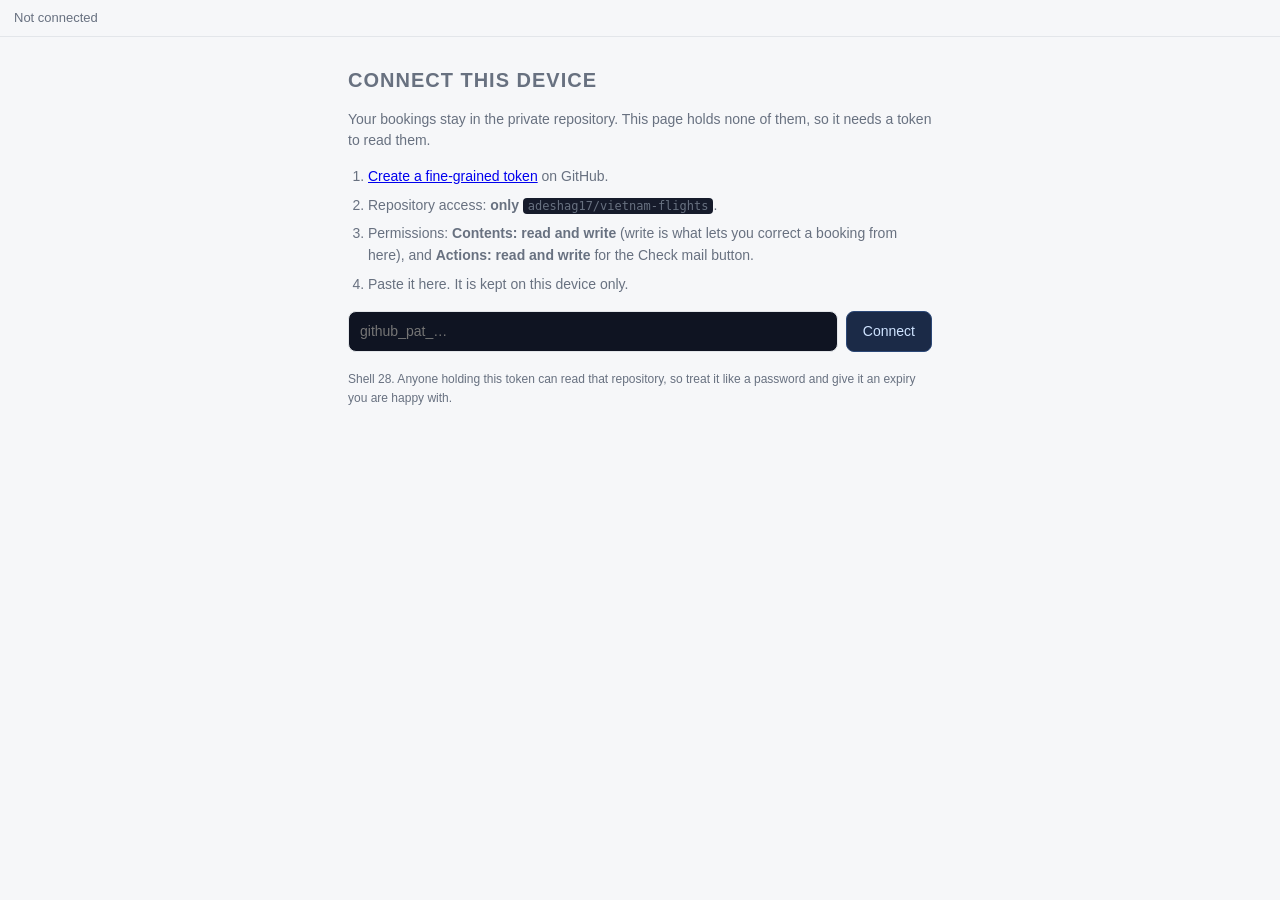
==== commit 4bf262af: "Shell 28, built from the tracker" ====
--- a/index.html
+++ b/index.html
@@ -15,14 +15,14 @@
   --bg:#f6f7f9; --card:#fff; --ink:#15181d; --dim:#687180; --line:#e3e6ea;
   --accent:#1f6feb; --ok:#127c4a; --okbg:#e7f6ee; --warn:#8a5a00;
   --warnbg:#fdf3dc; --bad:#a3252b; --badbg:#fdeaea; --chip:#eef1f5;
-  --ghost:#b9c0c9; --hotel:#cfe0f5;
+  --ghost:#b9c0c9; --hotel:#cfe0f5; --hotelbar:#7a5bd1;
 }
 @media (prefers-color-scheme:dark){
   :root:not([data-theme=light]){
     --bg:#15171a; --card:#1d2024; --ink:#e8eaed; --dim:#9aa3af; --line:#2c3137;
     --accent:#6ea8ff; --ok:#6fd49b; --okbg:#14321f; --warn:#e0b355;
     --warnbg:#332814; --bad:#ff8f8f; --badbg:#3a1c1e; --chip:#262a2f;
-    --ghost:#4d555f; --hotel:#1e3049;
+    --ghost:#4d555f; --hotel:#1e3049; --hotelbar:#7a5bd1;
   }
 }
 *{box-sizing:border-box}
@@ -221,7 +221,11 @@
 .cell.empty{background:transparent}
 .cell.merged{background:color-mix(in srgb,var(--chip) 70%,transparent);
   border:1px solid var(--line)}
-.cell.hotel{box-shadow:inset 0 0 0 2px var(--hotel)}
+.cell.hotelcell{background:color-mix(in srgb,var(--hotelbar) 14%,transparent)}
+.hchip{font-size:10px;line-height:1.4;border-radius:3px;padding:2px 5px;color:#fff;
+  background:var(--hotelbar);cursor:pointer;display:flex;min-width:0}
+.hchip .t{overflow:hidden;text-overflow:ellipsis;white-space:nowrap}
+.hchip:hover{outline:2px solid var(--ink);outline-offset:1px}
 .chip{font-size:10px;line-height:1.4;border-radius:3px;padding:1px 4px;
   color:#fff;cursor:pointer;display:flex;align-items:center;gap:3px;
   min-width:0}
@@ -273,8 +277,7 @@
 .blk.ghost{background:transparent;border:1.5px dashed var(--ghost);
   color:var(--dim);line-height:19px;cursor:default}
 .blk:hover{outline:2px solid var(--ink);outline-offset:1px;z-index:5}
-.hotelband{position:absolute;top:0;bottom:0;background:var(--hotel);
-  border-radius:4px;opacity:.55}
+.blk.hotel{background:var(--hotelbar);padding:0 6px;text-overflow:ellipsis}
 .brk{position:absolute;top:0;bottom:0;background:
   repeating-linear-gradient(135deg,transparent,transparent 4px,
   color-mix(in srgb,var(--dim) 18%,transparent) 4px,
@@ -937,8 +940,6 @@
       while (ri + span < cells.length && cells[ri+span].sig === cells[ri].sig
              && cells[ri].sig !== '-') span++;
       const cell = cells[ri];
-      const inHotel = tl.hotel && T(tl.hotel.start) < z && T(tl.hotel.end) > a
-        && tl.rows.slice(ri, ri+span).every(r => r.inHotel);
       let inner = '';
       if (cell.kind === 'fly'){
         inner = cell.flights.map(f => {
@@ -954,12 +955,37 @@
         inner = `<div class="place" data-tip="${esc(cell.detail)}">${esc(cell.place)}</div>`;
       }
       h += `<div class="cell${cell.kind==='none'?' empty':''}`
-         + `${span>1?' merged':''}${inHotel?' hotel':''}" `
+         + `${span>1?' merged':''}" `
          + `style="grid-column:${ci+2};grid-row:${ri+2} / span ${span}">${inner}</div>`;
       ri += span;
     }
   });
+  h += hotelRow(tl, cols, tl.rows.length + 2);
   return h + `</div>` + legend(true);
+}
+
+// Booked hotels as a row of their own under the travellers, one bar per
+// stay across the days it covers - as on the Plan tab's timeline.
+function hotelRow(tl, cols, row){
+  const hotels = tl.hotels || [];
+  if (!hotels.length) return '';
+  let h = `<div class="nm" style="grid-row:${row};align-self:center"><b>Hotels</b></div>`;
+  let ci = 0;
+  while (ci < cols.length){
+    const at = c => hotels.filter(x => T(x.start) < c.days[c.days.length-1] + DAY
+                                     && T(x.end) > c.days[0]);
+    const here = at(cols[ci]), sig = here.map(x => x.booking + x.start).join('|');
+    let span = 1;
+    while (sig && ci + span < cols.length
+           && at(cols[ci+span]).map(x => x.booking + x.start).join('|') === sig) span++;
+    const inner = here.map(x => `<div class="hchip" data-tip="${esc(x.detail)}"`
+      + (x.booking ? ` data-open="${esc(x.vendor)}|${esc(x.booking)}"` : '')
+      + `><span class="t">${esc(x.label)}</span></div>`).join('');
+    h += `<div class="cell${here.length ? ' hotelcell' : ' empty'}" `
+       + `style="grid-column:${ci+2} / span ${span};grid-row:${row}">${inner}</div>`;
+    ci += span;
+  }
+  return h;
 }
 
 function legend(grid){
@@ -968,7 +994,7 @@
     + (grid ? '' : `<i style="background:#9aa3af"></i>connection`)
     + `<i style="background:var(--ok)"></i>${grid?'staying put':'on the ground'}`
     + `<i style="border:1.2px dashed var(--ghost)"></i>not booked`
-    + `<i style="background:var(--hotel)"></i>hotel`
+    + `<i style="background:var(--hotelbar)"></i>hotel`
     + `<span class="warnico" style="margin-left:14px">!</span> terminal change`
     + `</div>`;
 }
@@ -1055,11 +1081,6 @@
         + `<div class="guides">${guides}</div>`;
   tl.rows.forEach(r => {
     let blocks = '';
-    if (tl.hotel && r.inHotel){
-      const a = x(T(tl.hotel.start)), b = x(T(tl.hotel.end));
-      blocks += `<div class="hotelband" style="left:${a}px;width:${Math.max(b-a,2)}px"
-        data-tip="${esc(tl.hotel.label)}"></div>`;
-    }
     dead.forEach(([a]) =>
       blocks += `<div class="brk" style="left:${x(a)}px;width:${stub}px"></div>`);
     r.blocks.forEach(b => {
@@ -1083,6 +1104,19 @@
        + (r.count > 1 ? ` <span class="n">×${r.count}</span>` : '')
        + `</div><div class="track">${blocks}</div></div>`;
   });
+  if ((tl.hotels || []).length){
+    let blocks = '';
+    dead.forEach(([a]) =>
+      blocks += `<div class="brk" style="left:${x(a)}px;width:${stub}px"></div>`);
+    tl.hotels.forEach(hb => {
+      const a = x(T(hb.start)), z = x(T(hb.end)), w = Math.max(z-a, 4);
+      blocks += `<div class="blk hotel" style="left:${a}px;width:${w}px"`
+        + (hb.booking ? ` data-open="${esc(hb.vendor)}|${esc(hb.booking)}"` : '')
+        + ` data-tip="${esc(hb.detail)}">${w > 30 ? esc(hb.label) : ''}</div>`;
+    });
+    h += `<div class="brow"><div class="nm"><b>Hotels</b></div>`
+       + `<div class="track">${blocks}</div></div>`;
+  }
   return h + `</div>` + legend(false);
 }
 
@@ -1539,7 +1573,7 @@
 // page before the network is consulted at all.
 // ---------------------------------------------------------------------------
 
-const CFG = {"owner":"adeshag17","repo":"vietnam-flights","ref":"master","workflow":"sync-mail.yml","payload":"data/trips-payload.json","review":"data/review-payload.json","prices":"data/prices-payload.json","pool":"data/flights.json","bundles":"data/bundles.json","pricecheck":"check-flights.yml","shell":"27"};
+const CFG = {"owner":"adeshag17","repo":"vietnam-flights","ref":"master","workflow":"sync-mail.yml","payload":"data/trips-payload.json","review":"data/review-payload.json","prices":"data/prices-payload.json","pool":"data/flights.json","bundles":"data/bundles.json","pricecheck":"check-flights.yml","shell":"28"};
 
 const K = {token: 'ft.token', data: 'ft.payload', at: 'ft.payload.at',
            etag: 'ft.payload.etag'};
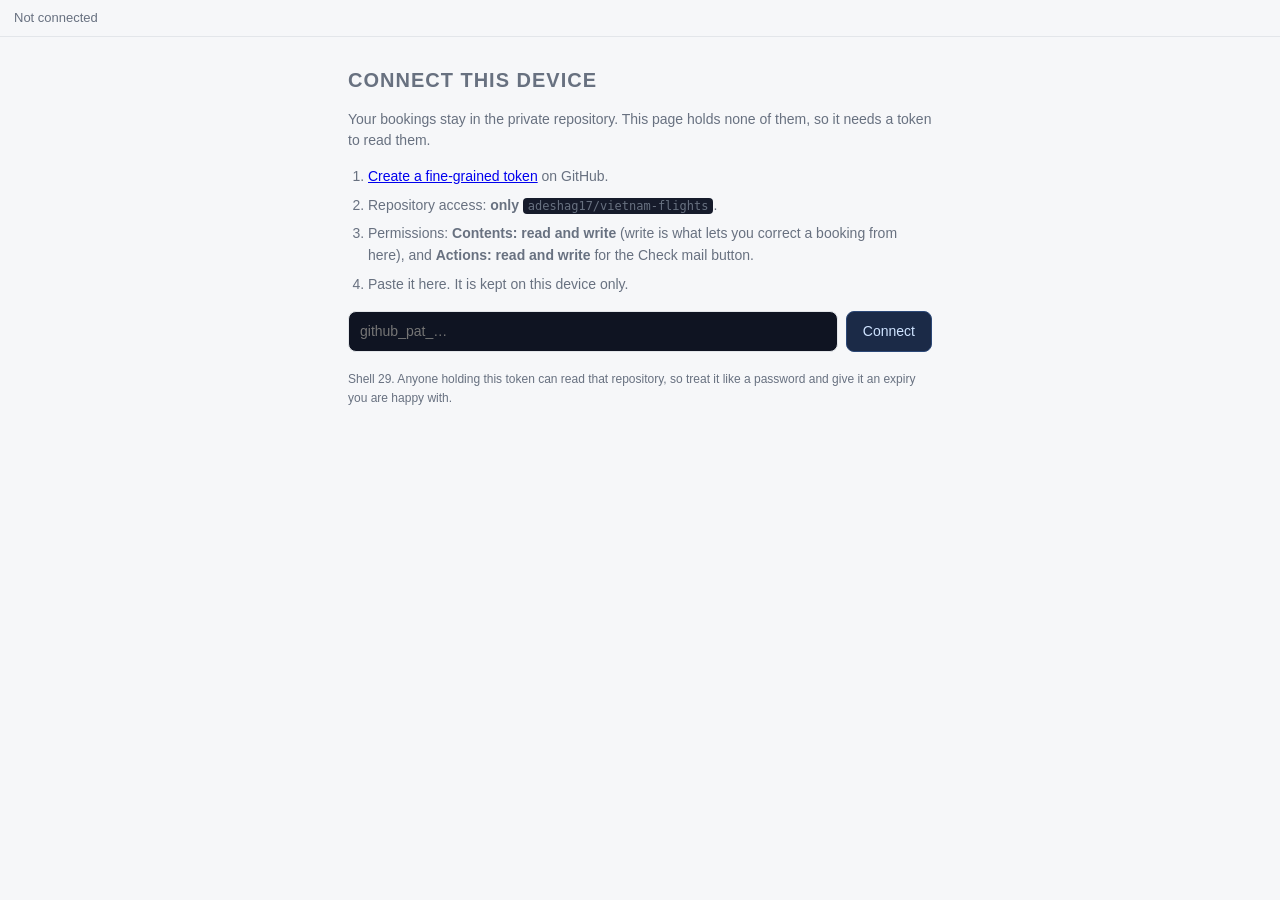
==== commit c14dbd85: "Shell 29, built from the tracker" ====
--- a/index.html
+++ b/index.html
@@ -544,6 +544,26 @@
 .tlkey .k-booked{background:#8a93a6}
 .tlkey .k-picked{background:repeating-linear-gradient(45deg,#8a93a6 0 3px,#6b7386 3px 6px)}
 
+.pfilters{border:1px solid var(--line);border-radius:10px;padding:8px 12px;margin:4px 0 10px}
+.pfilters summary{cursor:pointer;font-size:13px}
+.pfilters summary .dim{font-size:12px;margin-left:6px}
+.pfrow{display:flex;flex-wrap:wrap;gap:10px;margin-top:10px}
+.pfrow>span{display:flex;flex-direction:column;gap:2px;min-width:96px}
+.pfrow label,.pfair>label{font-size:10.5px;color:var(--dim)}
+.planed .pfrow select,.planed .pfrow input{font:inherit;font-size:12px;padding:4px 6px;
+  border-radius:6px;border:1px solid var(--line);background:#0f1422;color:inherit;width:110px}
+.pfair{display:flex;flex-wrap:wrap;gap:5px;align-items:center;margin-top:10px}
+.pfair>label{width:100%}
+.amulti{position:relative}
+.amulti summary{cursor:pointer;font-size:12px;padding:4px 10px;border:1px solid var(--line);
+  border-radius:6px;list-style:none;min-width:180px}
+.amulti summary::after{content:' ▾';color:var(--dim)}
+.alist{position:absolute;z-index:20;margin-top:4px;background:var(--bg);border:1px solid var(--line);
+  border-radius:8px;padding:6px 10px;max-height:300px;overflow:auto;min-width:240px;
+  box-shadow:0 6px 20px #0008;display:flex;flex-direction:column;gap:2px}
+.alist label{display:flex;gap:7px;align-items:center;font-size:12.5px;cursor:pointer;padding:2px 0;white-space:nowrap}
+.planed .alist input{width:auto}
+.alist .aall{border-bottom:1px solid var(--line);padding-bottom:5px;margin-bottom:3px;font-weight:600}
 .bgrid{display:grid;grid-template-columns:minmax(300px,380px) 1fr;gap:14px;align-items:start;margin-top:16px}
 .poolpanel{border:1px solid var(--line);border-radius:11px;padding:12px;position:sticky;top:64px}
 .slotname{font-size:12px;color:var(--dim);margin:0 0 8px}
@@ -1573,7 +1593,7 @@
 // page before the network is consulted at all.
 // ---------------------------------------------------------------------------
 
-const CFG = {"owner":"adeshag17","repo":"vietnam-flights","ref":"master","workflow":"sync-mail.yml","payload":"data/trips-payload.json","review":"data/review-payload.json","prices":"data/prices-payload.json","pool":"data/flights.json","bundles":"data/bundles.json","pricecheck":"check-flights.yml","shell":"28"};
+const CFG = {"owner":"adeshag17","repo":"vietnam-flights","ref":"master","workflow":"sync-mail.yml","payload":"data/trips-payload.json","review":"data/review-payload.json","prices":"data/prices-payload.json","pool":"data/flights.json","bundles":"data/bundles.json","pricecheck":"check-flights.yml","shell":"29"};
 
 const K = {token: 'ft.token', data: 'ft.payload', at: 'ft.payload.at',
            etag: 'ft.payload.etag'};
@@ -3062,10 +3082,12 @@
 // ---------------------------------------------------------------------------
 
 let ACTIVE_BUNDLE = 0;
+let FILTERS_OPEN = false;
+let AIRLINES_OPEN = false;
 let EDIT_DETAILS_OPEN = true;
 let FOCUS = null;            // {bundle, leg, trav}: the slot the fares are for
 let DRAG = null;             // the fare being dragged onto a slot
-const FILTERS = {date: '', stops: '', maxPrice: '', airline: '', sort: 'price'};
+const FILTERS = {date: '', sort: 'price'};   // the fare list's own: which day, what order
 
 const HUES = ['#2a78d6', '#eb6834', '#1baf7a', '#eda100', '#e87ba4', '#8f7de8'];
 
@@ -3129,9 +3151,13 @@
       first: (l.dates || []).slice().sort()[0] || '',
       tickets: Object.fromEntries((l.who || []).map(k => [k, ticket(l, k)])),
       // A direct leg offers nonstops only, whatever an older search held.
-      options: ((fares && fares.options) || []).filter(o => !l.direct || !o.stops),
+      all: ((fares && fares.options) || []).filter(o => !l.direct || !o.stops),
     };
   }).sort((a, b) => a.first.localeCompare(b.first) || a.order - b.order);
+  // What the plan's filters let through: the fare list, Auto-fill and the
+  // Cheapest bundle choose from these. Picks already made are kept, from
+  // all of them, and flagged if a filter now excludes them.
+  legs.forEach(m => { m.options = m.all.filter(o => allowed(p, o)); });
   // Booked hotels, each placed in a city: its airport code where the
   // confirmation gave one, else the city its address names.
   const airports = (typeof D !== 'undefined' && D && D.airports) || {};
@@ -3196,7 +3222,81 @@
 // Who on a leg still needs a seat in this bundle.
 const needs = (p, b, m) => (m.leg.who || []).filter(k => !isFixed(p, b, m, k));
 
-const pickOf = (b, m) => m.options.find(o => sig(o) === (b.picks || {})[m.leg.key]) || null;
+const pickOf = (b, m) => m.all.find(o => sig(o) === (b.picks || {})[m.leg.key]) || null;
+
+// ---------- the plan's fare filters ---------------------------------------
+
+// Saved with the plan, so a bundle built from them - by hand or Auto-fill -
+// never takes a fare you have ruled out: an airline you will not fly, a
+// three-in-the-morning departure, a seven-hour layover.
+// "THAI / Cathay Pacific" is two airlines: leaving either out leaves the fare out.
+const carriers = o => (o.airline || '').split('/').map(a => a.trim()).filter(Boolean);
+const hourOf = hhmm => +(hhmm || '0').slice(0, 2) + +(hhmm || '0:0').slice(3, 5) / 60;
+function allowed(p, o) {
+  const f = p.filters || {};
+  const num = v => v === '' || v == null ? null : +v;
+  const out = f.airlines_out || [];
+  if (out.length && carriers(o).some(a => out.includes(a))) return false;
+  if (num(f.max_stops) != null && o.stops > num(f.max_stops)) return false;
+  if (num(f.max_lay_h) != null && (o.lay || 0) > num(f.max_lay_h) * 60) return false;
+  if (num(f.max_dur_h) != null && o.duration && o.duration > num(f.max_dur_h) * 60) return false;
+  const dep = hourOf(o.dep), arr = hourOf(o.arr);
+  if (num(f.dep_from) != null && dep < num(f.dep_from)) return false;
+  if (num(f.dep_to) != null && dep > num(f.dep_to)) return false;
+  if (num(f.arr_from) != null && arr < num(f.arr_from)) return false;
+  if (num(f.arr_to) != null && arr > num(f.arr_to)) return false;
+  return true;
+}
+
+function filterSummary(f) {
+  const out = [];
+  if ((f.airlines_out || []).length) out.push(`${f.airlines_out.length} airline${f.airlines_out.length > 1 ? 's' : ''} out`);
+  const span = (a, b, what) => (a !== '' && a != null) || (b !== '' && b != null)
+    ? `${what} ${a !== '' && a != null ? String(a).padStart(2, '0') + ':00' : 'any'}–${b !== '' && b != null ? String(b).padStart(2, '0') + ':00' : 'any'}` : '';
+  [span(f.dep_from, f.dep_to, 'leaves'), span(f.arr_from, f.arr_to, 'lands')].forEach(x => x && out.push(x));
+  if (f.max_stops !== '' && f.max_stops != null) out.push(+f.max_stops ? `≤ ${f.max_stops} stop` : 'nonstop');
+  if (f.max_lay_h) out.push(`layover ≤ ${f.max_lay_h}h`);
+  if (f.max_dur_h) out.push(`journey ≤ ${f.max_dur_h}h`);
+  return out.join(' · ');
+}
+
+function renderFareFilters(p, M) {
+  const f = p.filters || {};
+  const airlines = [...new Set(M.legs.flatMap(m => m.all.flatMap(carriers)))].sort();
+  const out = new Set(f.airlines_out || []);
+  const hours = (name, label) => `<span><label>${label}</label><select data-pf="${name}">
+      <option value="">any</option>${Array.from({length: 24}, (_, h) =>
+        `<option value="${h}" ${String(f[name]) === String(h) ? 'selected' : ''}>${String(h).padStart(2, '0')}:00</option>`).join('')}
+    </select></span>`;
+  const shown = M.legs.reduce((n, m) => n + m.options.length, 0);
+  const all = M.legs.reduce((n, m) => n + m.all.length, 0);
+  return `<details class="pfilters" ${FILTERS_OPEN ? 'open' : ''}>
+    <summary><b>Filters</b> <span class="dim">${esc(filterSummary(f)) || 'none - every fare is in play'}
+      · ${shown} of ${all} fares</span></summary>
+    <div class="pfrow">
+      ${hours('dep_from', 'Leaves from')}${hours('dep_to', 'Leaves by')}
+      ${hours('arr_from', 'Lands from')}${hours('arr_to', 'Lands by')}
+      <span><label>Stops</label><select data-pf="max_stops">
+        ${[['', 'any'], ['0', 'nonstop'], ['1', 'up to 1'], ['2', 'up to 2']].map(([v, t]) =>
+          `<option value="${v}" ${String(f.max_stops == null ? '' : f.max_stops) === v ? 'selected' : ''}>${t}</option>`).join('')}</select></span>
+      <span><label>Layover up to (h)</label><input type="number" min="0" step="0.5" data-pf="max_lay_h"
+        value="${esc(f.max_lay_h == null ? '' : f.max_lay_h)}" placeholder="any"></span>
+      <span><label>Journey up to (h)</label><input type="number" min="0" step="0.5" data-pf="max_dur_h"
+        value="${esc(f.max_dur_h == null ? '' : f.max_dur_h)}" placeholder="any"></span>
+      <span><label>&nbsp;</label><button class="miniact" id="pf-clear" type="button">Clear filters</button></span>
+    </div>
+    <div class="pfair"><label>Airlines</label>
+      <details class="amulti" ${AIRLINES_OPEN ? 'open' : ''}>
+        <summary>${out.size ? `${airlines.length - out.size} of ${airlines.length} airlines` : `All ${airlines.length} airlines`}</summary>
+        <div class="alist">
+          <label class="aall"><input type="checkbox" data-pfall ${out.size ? '' : 'checked'}> All</label>
+          ${airlines.map(a => `<label><input type="checkbox" data-pfair="${esc(a)}" ${out.has(a) ? '' : 'checked'}>
+            ${esc(a)}</label>`).join('') || '<span class="dim">no fares yet</span>'}
+        </div>
+      </details>
+    </div>
+  </details>`;
+}
 
 // ---------- a bundle, added up --------------------------------------------
 
@@ -3332,6 +3432,7 @@
   return `<section class="board" id="board">
     <h3>Bundles <small>booked flights are fixed 🔒 · click an open slot, then pick
       a flight from the list on the left</small></h3>
+    ${renderFareFilters(p, M)}
     ${renderCompare(p, bundles, A)}
     ${renderGantt(p, M, bundles[ACTIVE_BUNDLE], A[ACTIVE_BUNDLE])}
     <div class="bgrid">
@@ -3442,8 +3543,10 @@
   const body = o
     ? (() => { const {arr} = fareTimes(o);
         return `${esc(o.airline)} · ${dayMonth(o.date)} ${esc(o.dep)}→${esc(o.arr)}${
-          arr.slice(0, 10) > o.date ? '<sup>+1</sup>' : ''} · ${rupees(o.pp)}/pp`; })()
+          arr.slice(0, 10) > o.date ? '<sup>+1</sup>' : ''} · ${rupees(o.pp)}/pp${
+          allowed(p, o) ? '' : ' <span class="tag warn">outside your filters</span>'}`; })()
     : m.options.length ? '<span class="dim">empty — click, then pick a flight</span>'
+    : m.all.length ? '<span class="warn">no fare passes your filters</span>'
     : '<span class="dim">no fares yet — the next price check finds some</span>';
   return `<div class="slot ${o ? 'filled' : ''} ${focused ? 'focused' : ''} ${t ? 'unfixed' : ''}"
       data-slot="${bi}|${esc(l.key)}|${esc(k)}" role="button" tabindex="0">
@@ -3456,12 +3559,8 @@
 
 function poolRows(p, M) {
   const m = M.legs.find(x => x.leg.key === FOCUS.leg);
-  const f = FILTERS, maxP = +f.maxPrice || 0;
-  const rows = m.options.filter(o =>
-    (!f.date || o.date === f.date)
-    && (f.stops === '' || o.stops <= +f.stops)
-    && (!maxP || o.pp <= maxP)
-    && (!f.airline || o.airline.toLowerCase().includes(f.airline.toLowerCase())));
+  const f = FILTERS;
+  const rows = m.options.filter(o => !f.date || o.date === f.date);
   const key = {price: o => o.pp, depart: o => fareTimes(o).dep,
                arrive: o => fareTimes(o).arr, duration: o => o.duration || 0}[f.sort];
   return {m, rows: rows.sort((a, b) => key(a) < key(b) ? -1 : key(a) > key(b) ? 1 : a.pp - b.pp)};
@@ -3489,16 +3588,10 @@
     <div class="filters">
       <div class="frow">
         <span><label>Date</label>${sel('date', [['', 'any'], ...dates.map(d => [d, dayMonth(d)])])}</span>
-        <span><label>Stops</label>${sel('stops', [['', 'any'], ['0', 'nonstop'], ['1', 'up to 1']])}</span>
         <span><label>Sort</label>${sel('sort', [['price', 'price'], ['depart', 'departs'],
                                                 ['arrive', 'arrives'], ['duration', 'duration']])}</span>
       </div>
-      <div class="frow">
-        <span><label>Max ₹/person</label><input type="number" step="1000" data-filter="maxPrice"
-          value="${esc(FILTERS.maxPrice)}" placeholder="any"></span>
-        <span class="wide"><label>Airline</label><input data-filter="airline"
-          value="${esc(FILTERS.airline)}" placeholder="e.g. Vietjet"></span>
-      </div>
+      <p class="dim small">Airlines, times, stops and layovers: the Filters above.</p>
     </div>
     <div class="poolscroll" id="poolcards">${renderPoolCards(p, M, bundles)}</div>`;
 }
@@ -3508,9 +3601,12 @@
   const {m, rows} = poolRows(p, M);
   const open = needs(p, b, m);
   const seats = open.reduce((n, k) => n + (M.people[k] || 1), 0);
+  if (!m.all.length)
+    return `<p class="empty">No fares for ${esc(m.leg.from)} → ${esc(m.leg.to)} yet.
+      Save the plan, then Refresh prices.</p>`;
   if (!m.options.length)
-    return `<p class="empty">No fares for ${esc(m.leg.from)} → ${esc(m.leg.to)} yet.
-      Save the plan; the next price check searches it.</p>`;
+    return `<p class="empty">${m.all.length} fares, none of them inside your filters
+      above.</p>`;
   if (!rows.length) return '<p class="empty">Nothing matches the filters.</p>';
   // Would this fare clash with the traveller's other flights in this bundle?
   const others = analyse(p, M, Object.assign({}, b, {picks: Object.assign({}, b.picks,
@@ -3665,6 +3761,10 @@
       ACTIVE_BUNDLE = 0; FOCUS = null;
       return changed();
     }
+    if ((el = on('#pf-clear'))) {
+      p.filters = {};
+      return changed();
+    }
     if ((el = on('[data-datechip]'))) {
       FILTERS.date = FILTERS.date === el.dataset.datechip ? '' : el.dataset.datechip;
       return redrawBoard();
@@ -3691,12 +3791,34 @@
       }
     }
   });
+  const fd = board.querySelector('.pfilters');
+  if (fd) fd.addEventListener('toggle', () => { FILTERS_OPEN = fd.open; });
+  const am = board.querySelector('.amulti');
+  if (am) am.addEventListener('toggle', () => { AIRLINES_OPEN = am.open; });
   board.addEventListener('keydown', e => {
     if ((e.key === 'Enter' || e.key === ' ') && e.target.matches('[data-slot]')) {
       e.preventDefault(); e.target.click();
     }
   });
   board.addEventListener('change', e => {
+    if (e.target.dataset.pfair != null || e.target.dataset.pfall != null) {
+      const f = p.filters = Object.assign({}, p.filters);
+      if (e.target.dataset.pfall != null) {
+        f.airlines_out = e.target.checked ? []
+          : [...new Set(boardModel(p).legs.flatMap(m => m.all.flatMap(carriers)))];
+      } else {
+        const out = new Set(f.airlines_out || []);
+        if (e.target.checked) out.delete(e.target.dataset.pfair); else out.add(e.target.dataset.pfair);
+        f.airlines_out = [...out];
+      }
+      AIRLINES_OPEN = true;
+      return changed();
+    }
+    const pf = e.target.dataset.pf;
+    if (pf) {
+      p.filters = Object.assign({}, p.filters, {[pf]: e.target.value});
+      return changed();
+    }
     const r = e.target.dataset.rename;
     if (r != null) {
       p.bundles[+r].name = e.target.value.trim() || p.bundles[+r].name;
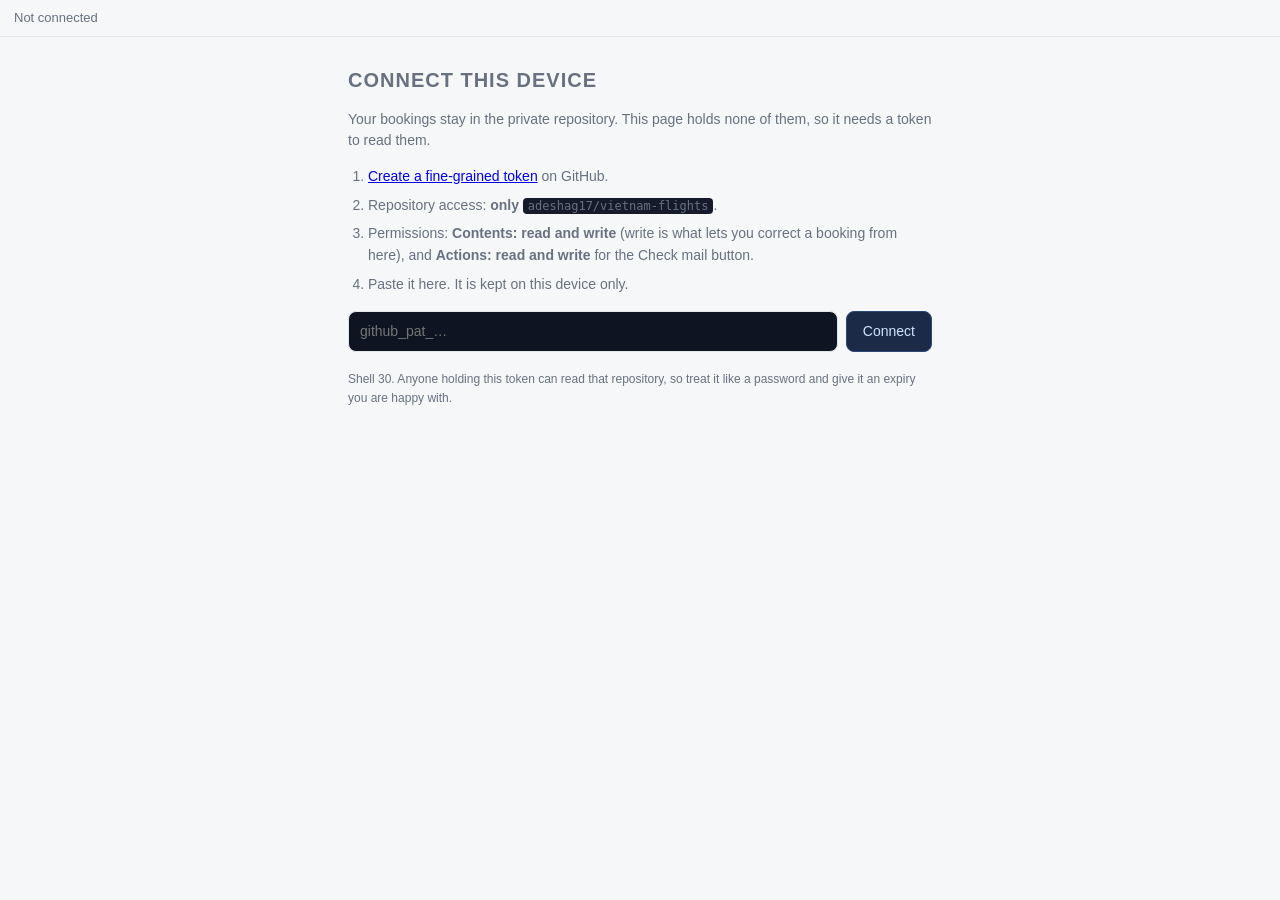
==== commit e2d07d54: "Shell 30, built from the tracker" ====
--- a/index.html
+++ b/index.html
@@ -620,6 +620,8 @@
 .pedit.rates{max-width:520px}
 .pedit.rates input{max-width:240px}
 .pdetails summary{cursor:pointer;font-weight:600;font-size:14px}
+
+.sheetfoot .danger{color:#d9534f;margin-right:auto}
 </style>
 </head><body>
 <div id="appbar" class="appbar"><span class="as">Starting…</span></div>
@@ -1593,7 +1595,7 @@
 // page before the network is consulted at all.
 // ---------------------------------------------------------------------------
 
-const CFG = {"owner":"adeshag17","repo":"vietnam-flights","ref":"master","workflow":"sync-mail.yml","payload":"data/trips-payload.json","review":"data/review-payload.json","prices":"data/prices-payload.json","pool":"data/flights.json","bundles":"data/bundles.json","pricecheck":"check-flights.yml","shell":"29"};
+const CFG = {"owner":"adeshag17","repo":"vietnam-flights","ref":"master","workflow":"sync-mail.yml","payload":"data/trips-payload.json","review":"data/review-payload.json","prices":"data/prices-payload.json","pool":"data/flights.json","bundles":"data/bundles.json","pricecheck":"check-flights.yml","shell":"30"};
 
 const K = {token: 'ft.token', data: 'ft.payload', at: 'ft.payload.at',
            etag: 'ft.payload.etag'};
@@ -2001,7 +2003,9 @@
         next sync, which runs straight after. Anything left as it is stays as
         it is.</p>
         <div class="sheetfoot">
-          <button type="button" class="ghost" id="ed-cancel">Cancel</button>
+          <button type="button" class="ghost danger" id="ed-cancelled"
+            title="Cancelled with the airline or hotel: take it off the trip">Mark cancelled</button>
+          <button type="button" class="ghost" id="ed-cancel">Close</button>
           <button type="submit" class="go" id="ed-save">Save</button>
         </div>
       </form>
@@ -2010,6 +2014,28 @@
   const close = () => { host.hidden = true; host.innerHTML = ''; };
   document.getElementById('ed-close').onclick = close;
   document.getElementById('ed-cancel').onclick = close;
+  // No cancellation email, or one that quotes no reference we know: the
+  // booking is taken off its trip here instead. It stays on file.
+  document.getElementById('ed-cancelled').onclick = async e => {
+    if (!confirm('Mark this booking cancelled? It comes off the trip and out of the totals.')) return;
+    e.target.disabled = true;
+    try {
+      await appendEdit({
+        id: (crypto.randomUUID ? crypto.randomUUID()
+                               : String(Date.now()) + Math.random()),
+        at: new Date().toISOString(), from: 'app',
+        vendor: b.vendor, booking_id: b.booking_id,
+        fields: {cancelled: new Date().toISOString().slice(0, 10)}, segments: {},
+      });
+    } catch (err) {
+      e.target.disabled = false;
+      alert(writeError(err, 'cancel'));
+      return;
+    }
+    close();
+    status('Marked cancelled — applying…');
+    refresh();
+  };
   document.getElementById('ed-trip').onchange = e => {
     const fresh = e.target.value === '__new__';
     document.getElementById('ed-newtrip').hidden = !fresh;
--- a/review.css
+++ b/review.css
@@ -102,3 +102,6 @@
 .log{font-family:ui-monospace,Menlo,monospace;font-size:11.5px;
  white-space:pre-wrap;color:var(--dim);margin-top:10px;max-height:160px;
  overflow:auto}
+
+.card.cancel{border-color:color-mix(in srgb,#d9534f 55%,transparent)}
+.card.cancel h3{color:#d9534f}
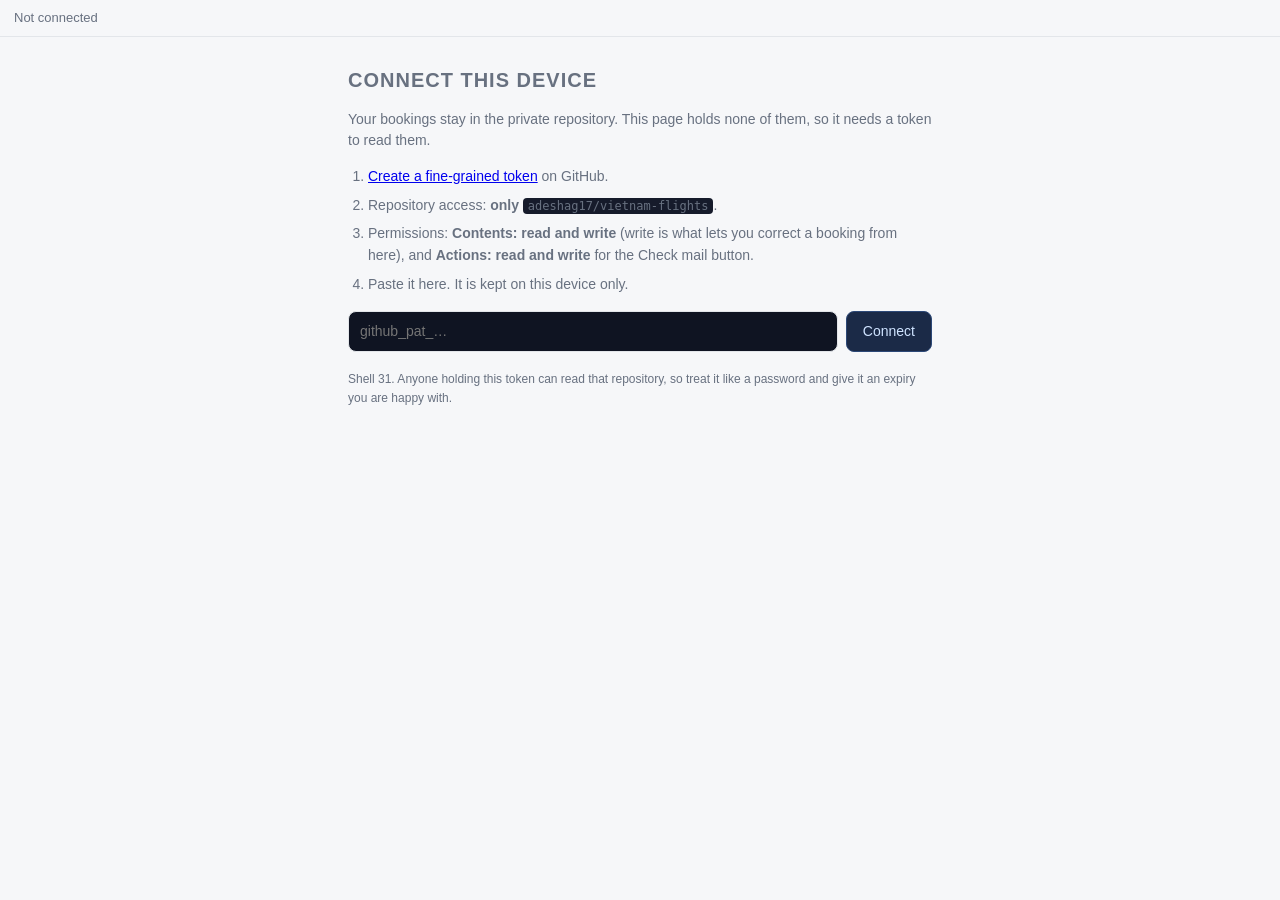
==== commit 37e19161: "Shell 31, built from the tracker" ====
--- a/index.html
+++ b/index.html
@@ -622,6 +622,25 @@
 .pdetails summary{cursor:pointer;font-weight:600;font-size:14px}
 
 .sheetfoot .danger{color:#d9534f;margin-right:auto}
+
+.ptrack{border:1px solid var(--line);border-radius:12px;padding:10px 14px;margin:0 0 18px}
+.ptrack summary{cursor:pointer}
+.ptrack summary .dim{font-size:12px;margin-left:6px}
+.popts.track{margin-top:10px}
+.popts.track td{vertical-align:top}
+.popts.track .tgroup td{font-size:11px;text-transform:uppercase;letter-spacing:.04em;
+  color:var(--dim);padding-top:12px}
+.popts.track tr.off td{opacity:.5}
+.popts.track .tsw{width:32px}
+.popts.track .tag{font-size:10.5px;margin-left:6px}
+.tadd{display:flex;flex-wrap:wrap;gap:10px;align-items:flex-end;margin-top:12px}
+.tadd>b{width:100%;font-size:13px}
+.tadd label{display:flex;flex-direction:column;gap:2px;font-size:10.5px;color:var(--dim)}
+.tadd label.chk{flex-direction:row;align-items:center;gap:6px;font-size:12px;color:inherit}
+.tadd input:not([type=checkbox]){font:inherit;font-size:12px;padding:4px 6px;border-radius:6px;
+  border:1px solid var(--line);background:#0f1422;color:inherit;width:110px}
+.tadd input[name=from],.tadd input[name=to]{width:60px;text-transform:uppercase}
+.tadd input[name=people]{width:56px}
 </style>
 </head><body>
 <div id="appbar" class="appbar"><span class="as">Starting…</span></div>
@@ -1595,7 +1614,7 @@
 // page before the network is consulted at all.
 // ---------------------------------------------------------------------------
 
-const CFG = {"owner":"adeshag17","repo":"vietnam-flights","ref":"master","workflow":"sync-mail.yml","payload":"data/trips-payload.json","review":"data/review-payload.json","prices":"data/prices-payload.json","pool":"data/flights.json","bundles":"data/bundles.json","pricecheck":"check-flights.yml","shell":"30"};
+const CFG = {"owner":"adeshag17","repo":"vietnam-flights","ref":"master","workflow":"sync-mail.yml","payload":"data/trips-payload.json","review":"data/review-payload.json","prices":"data/prices-payload.json","pool":"data/flights.json","bundles":"data/bundles.json","tracking":"data/tracking.json","pricecheck":"check-flights.yml","shell":"31"};
 
 const K = {token: 'ft.token', data: 'ft.payload', at: 'ft.payload.at',
            etag: 'ft.payload.etag'};
@@ -2419,11 +2438,183 @@
 
 let PRICES = null;
 
+let TRACK = null;          // data/tracking.json: what is switched off, what was added
+
 async function openPrices() {
   const host = document.getElementById('pricesview');
   if (!PRICES) host.innerHTML = '<div class="pempty">Loading prices…</div>';
-  PRICES = await fetchData(CFG.prices, 'ft.prices') || PRICES;
+  const [prices, track] = await Promise.all([
+    fetchData(CFG.prices, 'ft.prices'), fetchData(CFG.tracking, 'ft.tracking')]);
+  PRICES = prices || PRICES;
+  TRACK = Object.assign({off: [], extra: []}, track || TRACK || {});
+  paintPrices();
+}
+
+function paintPrices() {
+  const host = document.getElementById('pricesview');
   host.innerHTML = renderPrices(PRICES);
+  wireTracking(host);
+}
+
+// ---------- what is being tracked -------------------------------------------
+
+// The rows come from the last price check (what it would search); the
+// switches and added flights from tracking.json, which may be newer - a
+// change made here shows at once, and is searched from the next check.
+function trackRows() {
+  const off = new Set(TRACK.off || []);
+  const rows = ((PRICES && PRICES.tracking) || []).filter(r => r.kind !== 'extra')
+    .map(r => Object.assign({}, r, {on: !off.has(r.id)}));
+  const known = new Set(((PRICES && PRICES.tracking) || []).map(r => r.id));
+  (TRACK.extra || []).forEach(e => {
+    const id = 'extra:' + e.id;
+    const was = ((PRICES && PRICES.tracking) || []).find(r => r.id === id) || {};
+    const n = +e.people || 1;
+    rows.push(Object.assign({
+      id: id, kind: 'extra', group: 'Added by you', origin: e.from, destination: e.to,
+      dates: e.dates, who: [`${n} ${n === 1 ? 'person' : 'people'}`], direct: !!e.direct,
+      searches: e.dates.length * (e.direct ? 4 : 6), note: '',
+      // As the check decides it: more than 30 days out, once a day.
+      daily: e.dates[0] > new Date(Date.now() + 30 * 86400000).toISOString().slice(0, 10),
+    }, was, {on: true, removable: true, fresh: !known.has(id)}));
+  });
+  return rows;
+}
+
+function dayRange(dates) {
+  if (!dates || !dates.length) return '';
+  const a = shortDate(dates[0]), b = shortDate(dates[dates.length - 1]);
+  return a === b ? a : `${a} – ${b} <span class="dim">(${dates.length} days)</span>`;
+}
+
+function renderTracking() {
+  if (!TRACK) return '';
+  const rows = trackRows();
+  const kinds = [['plan', 'Plan legs still to book'], ['extra', 'Added by you'],
+                 ['booked', 'Booked flights, until they fly'],
+                 ['bundles', 'Vietnam bundles']];
+  const onRows = rows.filter(r => r.on);
+  const perCheck = onRows.reduce((n, r) => n + (r.searches || 0), 0);
+  const body = kinds.map(([k, title]) => {
+    const mine = rows.filter(r => r.kind === k);
+    if (!mine.length) return '';
+    return `<tr class="tgroup"><td colspan="5">${title}</td></tr>` + mine.map(r => `
+      <tr class="${r.on ? '' : 'off'}">
+        <td class="tsw"><input type="checkbox" data-track="${esc(r.id)}" ${r.on ? 'checked' : ''}
+          ${r.removable ? 'disabled title="Added by you - remove it instead"' : ''}
+          aria-label="Track ${esc(r.origin)} to ${esc(r.destination)}"></td>
+        <td><b>${r.origin ? `${esc(r.origin)} → ${esc(r.destination)}` : esc(r.flight || '')}</b>
+          ${r.origin && r.flight ? `<div class="dim">${esc(r.flight)}</div>` : ''}
+          ${r.direct ? '<span class="tag">nonstop only</span>' : ''}
+          ${r.fresh ? '<span class="tag">new - searched from the next check</span>' : ''}</td>
+        <td>${dayRange(r.dates)}<div class="dim">${esc(r.group)}${
+          (r.who || []).length ? ' · ' + esc(r.who.join(', ')) : ''}</div></td>
+        <td class="dim">${r.note ? esc(r.note)
+          : r.kind === 'bundles' ? 'twice a day'
+          : r.daily ? 'once a day' : 'twice a day'}</td>
+        <td class="num">${r.searches == null ? '' : r.searches}
+          ${r.removable ? `<button class="linkbtn" data-untrack="${esc(r.id)}"
+            title="Stop tracking and remove">✕</button>` : ''}</td>
+      </tr>`).join('');
+  }).join('');
+  return `<details class="ptrack" open>
+    <summary><b>What is being tracked</b>
+      <span class="dim">${onRows.length} of ${rows.length} on · about ${perCheck}
+        searches a check, before once-a-day skips</span></summary>
+    <table class="popts track"><thead><tr><th>On</th><th>Flight</th><th>Days</th>
+      <th>How often</th><th class="num">Searches</th></tr></thead>
+      <tbody>${body}</tbody></table>
+    <form class="tadd" id="tadd">
+      <b>Track another flight</b>
+      <label>From<input name="from" maxlength="3" placeholder="SIN" required></label>
+      <label>To<input name="to" maxlength="3" placeholder="BOM" required></label>
+      <label>First day<input name="first" type="date" required></label>
+      <label>Last day<input name="last" type="date"></label>
+      <label>People<input name="people" type="number" min="1" max="9" value="1"></label>
+      <label class="chk"><input name="direct" type="checkbox"> Nonstop only</label>
+      <button class="refresh" type="submit">Add</button>
+    </form>
+    <p class="dim" id="tmsg">Changes are saved to your private repository and
+      used from the next price check (twice a day), or straight away with
+      <button class="linkbtn" id="trefresh" type="button">Refresh prices</button>.</p>
+  </details>`;
+}
+
+async function saveTracking(what) {
+  const msg = document.getElementById('tmsg');
+  if (msg) msg.textContent = 'Saving…';
+  const clean = {off: [...new Set(TRACK.off || [])].sort(), extra: TRACK.extra || []};
+  try {
+    await putFile(CFG.tracking, JSON.stringify(clean, null, 2) + '\n', what);
+    LS.set('ft.tracking', JSON.stringify(clean));
+    LS.set('ft.tracking.etag', '');
+  } catch (e) {
+    paintPrices();
+    const m = document.getElementById('tmsg');
+    if (m) m.textContent = writeError(e, 'save what is tracked');
+    return;
+  }
+  paintPrices();
+  const m = document.getElementById('tmsg');
+  if (m) m.innerHTML = `Saved. Searched from the next price check, or now:
+    <button class="linkbtn" id="trefresh" type="button">Refresh prices</button>.`;
+  wireRefresh();
+}
+
+function wireRefresh() {
+  const b = document.getElementById('trefresh');
+  if (!b) return;
+  b.onclick = async () => {
+    const m = document.getElementById('tmsg');
+    b.disabled = true;
+    try {
+      await api(`/repos/${CFG.owner}/${CFG.repo}/actions/workflows/${CFG.pricecheck}/dispatches`,
+        {method: 'POST', body: JSON.stringify({ref: CFG.ref, inputs: {plans_only: 'true'}})});
+      if (m) m.textContent = 'Searching in the cloud - new prices land here in a few minutes.';
+    } catch (e) {
+      b.disabled = false;
+      if (m) m.textContent = writeError(e, 'start the price check');
+    }
+  };
+}
+
+function wireTracking(host) {
+  host.querySelectorAll('[data-track]').forEach(box => box.onchange = () => {
+    const off = new Set(TRACK.off || []);
+    if (box.checked) off.delete(box.dataset.track); else off.add(box.dataset.track);
+    TRACK.off = [...off];
+    saveTracking((box.checked ? 'Track ' : 'Stop tracking ') + box.dataset.track);
+  });
+  host.querySelectorAll('[data-untrack]').forEach(b => b.onclick = () => {
+    const id = b.dataset.untrack.replace(/^extra:/, '');
+    TRACK.extra = (TRACK.extra || []).filter(e => e.id !== id);
+    saveTracking('Stop tracking an added flight');
+  });
+  const form = host.querySelector('#tadd');
+  if (form) form.onsubmit = ev => {
+    ev.preventDefault();
+    const v = n => form.querySelector(`[name="${n}"]`);
+    const from = v('from').value.trim().toUpperCase(), to = v('to').value.trim().toUpperCase();
+    const first = v('first').value, last = v('last').value || first;
+    const m = document.getElementById('tmsg');
+    if (!/^[A-Z]{3}$/.test(from) || !/^[A-Z]{3}$/.test(to)) {
+      if (m) m.textContent = 'From and To are three-letter airport codes, like SIN and BOM.';
+      return;
+    }
+    const dates = [];
+    for (let d = new Date(first + 'T00:00:00Z'); d <= new Date(last + 'T00:00:00Z');
+         d.setUTCDate(d.getUTCDate() + 1)) dates.push(d.toISOString().slice(0, 10));
+    if (!dates.length || dates.length > 14) {
+      if (m) m.textContent = 'Pick up to fourteen days, the last on or after the first.';
+      return;
+    }
+    TRACK.extra = (TRACK.extra || []).concat([{
+      id: Date.now().toString(36), from: from, to: to, dates: dates,
+      people: Math.max(1, +v('people').value || 1), direct: v('direct').checked,
+    }]);
+    saveTracking(`Track ${from}-${to}`);
+  };
+  wireRefresh();
 }
 
 const rupees = n => '₹' + Math.round(n).toLocaleString('en-IN');
@@ -2495,6 +2686,7 @@
   }
   const body = sections.map(renderPlanPrices).join('');
   return `<div class="pwrap">
+    ${renderTracking()}
     <p class="dim">At today's lowest fares for each open leg, checked twice a
     day. Fares are what Google Flights advertised, not quotes.</p>
     ${body}${renderFlown(p.flown || [])}</div>`;
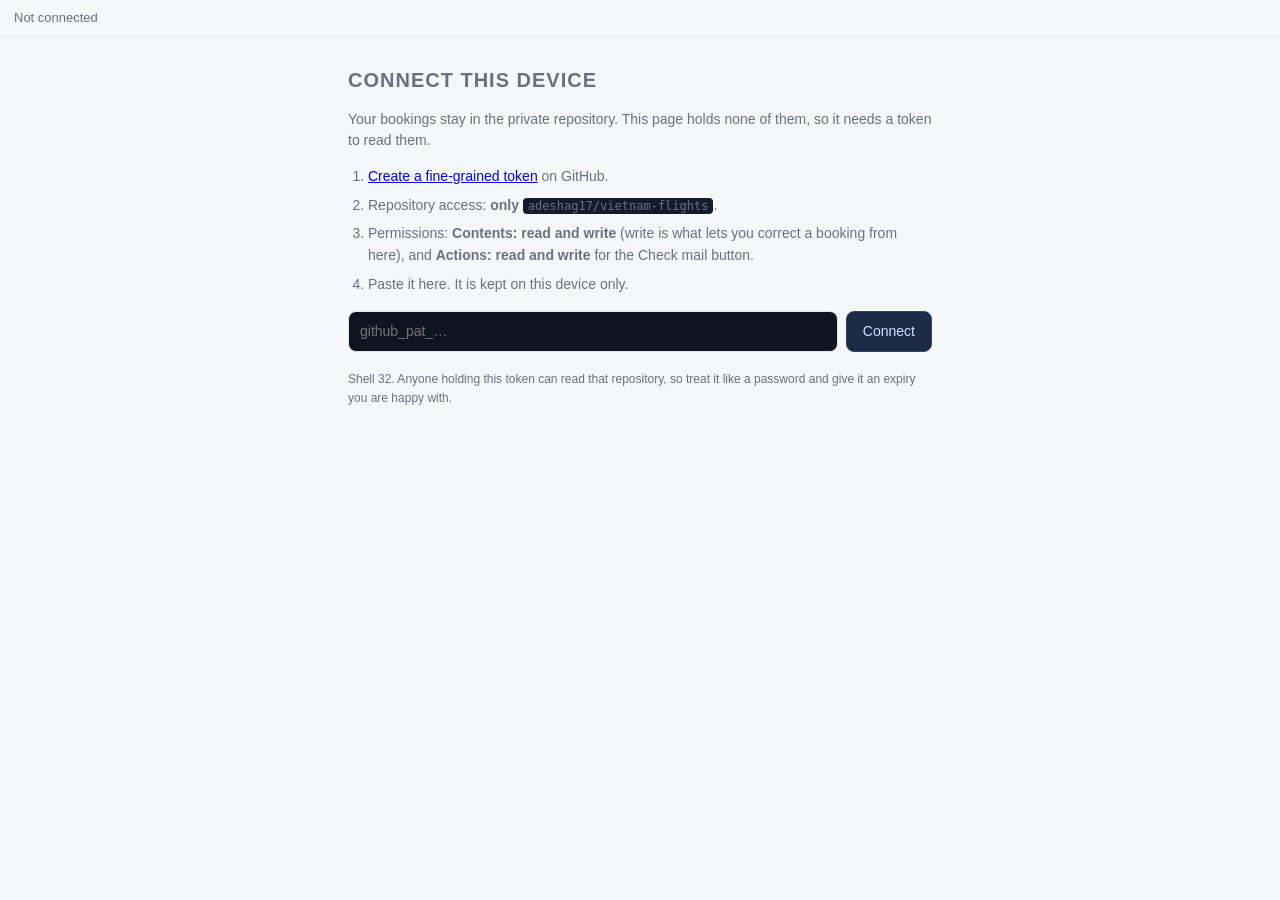
==== commit 301861ad: "Shell 32, built from the tracker" ====
--- a/index.html
+++ b/index.html
@@ -1614,7 +1614,7 @@
 // page before the network is consulted at all.
 // ---------------------------------------------------------------------------
 
-const CFG = {"owner":"adeshag17","repo":"vietnam-flights","ref":"master","workflow":"sync-mail.yml","payload":"data/trips-payload.json","review":"data/review-payload.json","prices":"data/prices-payload.json","pool":"data/flights.json","bundles":"data/bundles.json","tracking":"data/tracking.json","pricecheck":"check-flights.yml","shell":"31"};
+const CFG = {"owner":"adeshag17","repo":"vietnam-flights","ref":"master","workflow":"sync-mail.yml","payload":"data/trips-payload.json","review":"data/review-payload.json","prices":"data/prices-payload.json","pool":"data/flights.json","bundles":"data/bundles.json","tracking":"data/tracking.json","pricecheck":"check-flights.yml","shell":"32"};
 
 const K = {token: 'ft.token', data: 'ft.payload', at: 'ft.payload.at',
            etag: 'ft.payload.etag'};
@@ -2473,7 +2473,7 @@
     rows.push(Object.assign({
       id: id, kind: 'extra', group: 'Added by you', origin: e.from, destination: e.to,
       dates: e.dates, who: [`${n} ${n === 1 ? 'person' : 'people'}`], direct: !!e.direct,
-      searches: e.dates.length * (e.direct ? 4 : 6), note: '',
+      searches: e.dates.length * (e.direct ? 2 : 6), note: '',
       // As the check decides it: more than 30 days out, once a day.
       daily: e.dates[0] > new Date(Date.now() + 30 * 86400000).toISOString().slice(0, 10),
     }, was, {on: true, removable: true, fresh: !known.has(id)}));
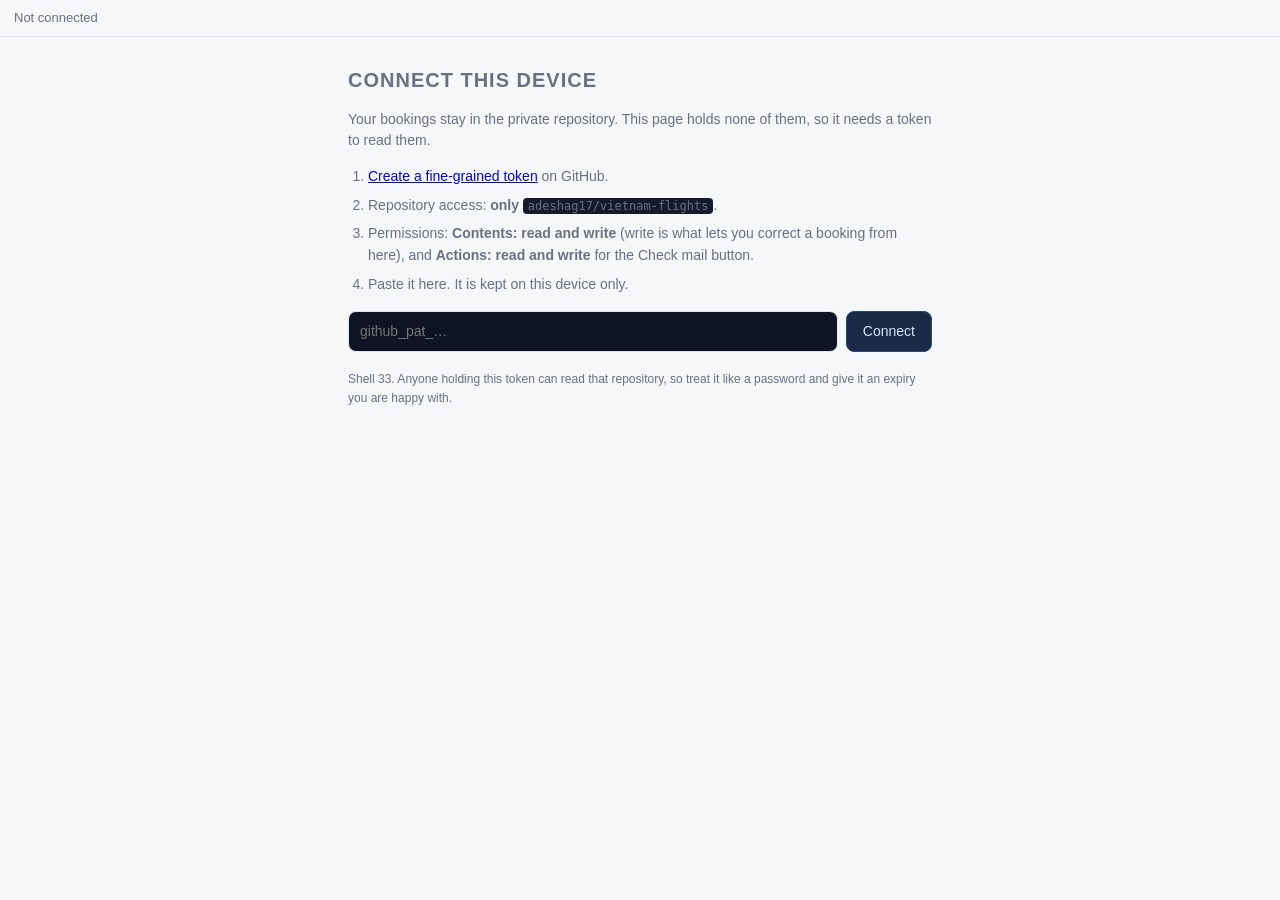
==== commit e26e6937: "Shell 33, built from the tracker" ====
--- a/index.html
+++ b/index.html
@@ -311,6 +311,16 @@
 .flightcell .logo{flex:none;width:24px;height:24px;border-radius:5px;
   background:#fff;object-fit:contain;margin-top:1px}
 
+.triplist{align-items:center}
+.tlabel{flex:0 0 auto;font-size:10.5px;text-transform:uppercase;letter-spacing:.05em;
+  color:var(--dim);padding:0 4px 0 8px;white-space:nowrap;background:none;border:0;font-family:inherit}
+.tlabel:first-child{padding-left:2px}
+.pasttoggle{cursor:pointer;border-left:1px solid var(--line);margin-left:6px;padding-left:12px}
+.pasttoggle:hover{color:var(--ink)}
+.tnone{font-size:12px;color:var(--dim)}
+.nowpill{font-size:9.5px;background:#2e9d5b;color:#fff;border-radius:99px;padding:1px 6px;
+  vertical-align:middle;margin-left:4px}
+
 .appbar{position:sticky;top:0;z-index:40;display:flex;align-items:center;
   gap:10px;padding:8px 14px;background:var(--bg);border-bottom:1px solid
   var(--line);font-size:13px;color:var(--dim)}
@@ -825,16 +835,45 @@
   render();
 }
 
+/* Upcoming and ongoing trips first, soonest first; past ones folded away,
+   newest first. A trip is past once its last day is. */
+const tripEnd = t => t.end || t.start || '';
+// Today on this device: the data may be days old in the app's cache.
+const todayISO = () => { const d = new Date();
+  return new Date(d.getTime() - d.getTimezoneOffset() * 60000).toISOString().slice(0, 10); };
+const isPast = t => !!tripEnd(t) && tripEnd(t) < todayISO();
+let SHOW_PAST = false;
+
+function soonest(){
+  const ahead = D.trips.filter(t => !isPast(t))
+    .sort((a, b) => (a.start || '9999').localeCompare(b.start || '9999'));
+  return ahead.length ? D.trips.indexOf(ahead[0]) : 0;
+}
+
 function renderList(){
   const shown = visibleTrips();
-  el('#triplist').innerHTML = D.trips.map((t,i) => shown.includes(t) ? `
-    <button class="triprow ${i===active?'on':''}" data-i="${i}">
-      ${esc(t.name)}
+  const row = t => { const i = D.trips.indexOf(t);
+    const now = t.start && t.start <= todayISO() && !isPast(t);
+    return `<button class="triprow ${i===active?'on':''}" data-i="${i}">
+      ${esc(t.name)}${now ? ' <span class="nowpill">now</span>' : ''}
       <small>${t.start ? dt(t.start) : ''}${t.pending_count ?
         ' · ' + t.pending_count + ' open' : ''}</small>
-    </button>` : '').join('');
+    </button>`; };
+  const ahead = shown.filter(t => !isPast(t))
+    .sort((a, b) => (a.start || '9999').localeCompare(b.start || '9999'));
+  const past = shown.filter(isPast)
+    .sort((a, b) => (b.start || '').localeCompare(a.start || ''));
+  if (past.includes(D.trips[active])) SHOW_PAST = true;
+  el('#triplist').innerHTML =
+    `<span class="tlabel">Upcoming &amp; ongoing</span>`
+    + (ahead.map(row).join('') || '<span class="tnone">none</span>')
+    + (past.length ? `<button class="tlabel pasttoggle" id="pasttoggle">
+        Past (${past.length}) ${SHOW_PAST ? '▾' : '▸'}</button>`
+        + (SHOW_PAST ? past.map(row).join('') : '') : '');
   el('#triplist').querySelectorAll('.triprow').forEach(b =>
     b.onclick = () => { active = +b.dataset.i; render(); });
+  const pt = el('#pasttoggle');
+  if (pt) pt.onclick = () => { SHOW_PAST = !SHOW_PAST; renderList(); };
 }
 
 /* A photograph if one is configured; otherwise a gradient keyed off the trip
@@ -1602,7 +1641,14 @@
   repaint = setTimeout(() => { if (D) paintTimeline(D.trips[active]); }, 120);
 });
 
-window.__boot = data => { D = data; active = 0; render(); };
+// Fresh data keeps the trip in view; the first load opens the next trip.
+window.__boot = data => {
+  const was = D && D.trips && D.trips[active] && D.trips[active].raw_name;
+  D = data;
+  const k = was ? D.trips.findIndex(t => t.raw_name === was) : -1;
+  active = k >= 0 ? k : soonest();
+  render();
+};
 if (D) render();
 </script>
 <script>
@@ -1614,7 +1660,7 @@
 // page before the network is consulted at all.
 // ---------------------------------------------------------------------------
 
-const CFG = {"owner":"adeshag17","repo":"vietnam-flights","ref":"master","workflow":"sync-mail.yml","payload":"data/trips-payload.json","review":"data/review-payload.json","prices":"data/prices-payload.json","pool":"data/flights.json","bundles":"data/bundles.json","tracking":"data/tracking.json","pricecheck":"check-flights.yml","shell":"32"};
+const CFG = {"owner":"adeshag17","repo":"vietnam-flights","ref":"master","workflow":"sync-mail.yml","payload":"data/trips-payload.json","review":"data/review-payload.json","prices":"data/prices-payload.json","pool":"data/flights.json","bundles":"data/bundles.json","tracking":"data/tracking.json","pricecheck":"check-flights.yml","shell":"33"};
 
 const K = {token: 'ft.token', data: 'ft.payload', at: 'ft.payload.at',
            etag: 'ft.payload.etag'};
@@ -2526,8 +2572,10 @@
       <tbody>${body}</tbody></table>
     <form class="tadd" id="tadd">
       <b>Track another flight</b>
-      <label>From<input name="from" maxlength="3" placeholder="SIN" required></label>
-      <label>To<input name="to" maxlength="3" placeholder="BOM" required></label>
+      <label>From<input name="from" maxlength="3" placeholder="SIN" list="airports"
+        autocomplete="off" required></label>
+      <label>To<input name="to" maxlength="3" placeholder="BOM" list="airports"
+        autocomplete="off" required></label>
       <label>First day<input name="first" type="date" required></label>
       <label>Last day<input name="last" type="date"></label>
       <label>People<input name="people" type="number" min="1" max="9" value="1"></label>
@@ -2579,6 +2627,7 @@
 }
 
 function wireTracking(host) {
+  ensureAirportList();
   host.querySelectorAll('[data-track]').forEach(box => box.onchange = () => {
     const off = new Set(TRACK.off || []);
     if (box.checked) off.delete(box.dataset.track); else off.add(box.dataset.track);
@@ -2869,6 +2918,53 @@
 if (document.readyState === 'loading') addEventListener('DOMContentLoaded', begin);
 else begin();
 checkForUpdate();
+</script>
+<script>// Airports with scheduled service and an IATA code, from OurAirports
+// (public domain, ourairports.com). [code, city, name, country]. No travel data.
+const AIRPORT_LIST = [["AAA","Anaa","Anaa Airport","PF"],["AAC","El Arish","El Arish International Airport","EG"],["AAE","Annaba","Annaba Rabah Bitat Airport","DZ"],["AAK","Buariki","Aranuka Airport","KI"],["AAL","Aalborg","Aalborg Airport","DK"],["AAN","Al Ain","Al Ain International Airport","AE"],["AAP","Samarinda","Aji Pangeran Tumenggung Pranoto International Airport","ID"],["AAR","Aarhus","Aarhus Airport","DK"],["AAT","Altay","Altay Xuedu Airport","CN"],["AAX","Araxá","Romeu Zema Airport","BR"],["AAY","Al Ghaydah","Al Ghaydah International Airport","YE"],["AAZ","Quezaltenango","Quezaltenango Airport","GT"],["ABA","Abakan","Abakan International Airport","RU"],["ABB","Asaba","Asaba International Airport","NG"],["ABD","Abadan","Abadan Ayatollah Jami International Airport","IR"],["ABE","Allentown/Bethlehem","Lehigh Valley International Airport","US"],["ABI","Abilene","Abilene Regional Airport","US"],["ABJ","Abidjan","Félix-Houphouët-Boigny International Airport","CI"],["ABK","Kebri Dahar","Kebri Dahar Airport","ET"],["ABL","Ambler","Ambler Airport","US"],["ABM","Bamaga","Northern Peninsula Airport","AU"],["ABQ","Albuquerque","Albuquerque International Sunport","US"],["ABR","Aberdeen","Aberdeen Regional Airport","US"],["ABS","Abu Simbel","Abu Simbel Airport","EG"],["ABT","Al-Baha","King Saud Bin Abdulaziz (Al Baha) Airport","SA"],["ABU","Atambua","AA Bere Tallo (Haliwen) Airport","ID"],["ABV","Abuja","Nnamdi Azikiwe International Airport","NG"],["ABX","East Albury","Albury Airport","AU"],["ABY","Albany","Southwest Georgia Regional Airport","US"],["ABZ","Aberdeen","Aberdeen International Airport","GB"],["ACA","Acapulco","General Juan N. Álvarez International Airport","MX"],["ACC","Accra","Kotoka International Airport","GH"],["ACE","San Bartolomé","César Manrique-Lanzarote Airport","ES"],["ACF","Aral","Aral Tarim Airport","CN"],["ACH","St. Gallen","Sankt Gallen Altenrhein Airport","CH"],["ACI","Saint Anne","Alderney Airport","GG"],["ACK","Nantucket","Nantucket Memorial Airport","US"],["ACT","Waco","Waco Regional Airport","US"],["ACV","Arcata/Eureka","California Redwood Coast-Humboldt County Airport","US"],["ACX","Xingyi","Xingyi Wanfenglin Airport","CN"],["ACY","Atlantic City","Atlantic City International Airport","US"],["ADB","Gaziemir","Adnan Menderes International Airport","TR"],["ADD","Addis Ababa","Addis Ababa Bole International Airport","ET"],["ADE","Aden","Aden International Airport","YE"],["ADF","Adıyaman","Adıyaman Airport","TR"],["ADJ","Amman","Marka International (Amman Civil) Airport","JO"],["ADK","Adak","Adak Airport","US"],["ADL","Adelaide","Adelaide International Airport","AU"],["ADQ","Kodiak","Kodiak Airport","US"],["ADU","Ardabil","Ardabil Airport","IR"],["ADZ","San Andrés","Gustavo Rojas Pinilla International Airport","CO"],["AEB","Baise (Tianyang)","Baise (Bose) Bama Airport","CN"],["AEP","Buenos Aires","Aeroparque Jorge Newbery","AR"],["AER","Sochi","Sochi International Airport","RU"],["AES","Ålesund","Ålesund Airport","NO"],["AET","Allakaket","Allakaket Airport","US"],["AEU","Abu Musa","Abu Musa Island Airport","IR"],["AEX","Alexandria","Alexandria International Airport","US"],["AEY","Akureyri","Akureyri International Airport","IS"],["AFA","San Rafael","Suboficial Ay Santiago Germano Airport","AR"],["AFL","Alta Floresta","Piloto Osvaldo Marques Dias Airport","BR"],["AFZ","Sabzevar","Sabzevar National Airport","IR"],["AGA","Agadir (Temsia)","Al Massira Airport","MA"],["AGE","Wangerooge","Wangerooge Airport","DE"],["AGH","Ängelholm","Ängelholm-Helsingborg Airport","SE"],["AGI","Wageningen","Wageningen Airstrip","SR"],["AGJ","Aguni","Aguni Airport","JP"],["AGP","Málaga","Málaga-Costa del Sol Airport","ES"],["AGR","Agra","Agra Airport / Agra Air Force Station","IN"],["AGS","Augusta","Augusta Regional At Bush Field","US"],["AGT","Ciudad del Este","Guaraní International Airport","PY"],["AGU","Aguascalientes","Aguascalientes International Airport","MX"],["AGX","Agatti","Agatti Airport","IN"],["AHA","Ambikapur","Maa Mahamaya Airport","IN"],["AHB","Abha","Abha International Airport","SA"],["AHE","Ahe Atoll","Ahe Airport","PF"],["AHO","Alghero","Alghero-Fertilia Airport","IT"],["AHU","Al Hoceima","Cherif Al Idrissi Airport","MA"],["AIA","Alliance","Alliance Municipal Airport","US"],["AIN","Wainwright","Wainwright Airport","US"],["AIP","Adampur","Adampur Airport","IN"],["AIT","Aitutaki","Aitutaki Airport","CK"],["AIU","Atiu Island","Enua Airport","CK"],["AJA","Ajaccio","Ajaccio Napoléon Bonaparte airport","FR"],["AJF","Al-Jawf","Al-Jawf International Airport","SA"],["AJI","Ağrı","Ağrı Airport","TR"],["AJL","Aizawl (Lengpui)","Lengpui Airport","IN"],["AJN","Ouani","Ouani Airport","KM"],["AJR","Arvidsjaur","Arvidsjaur Airport","SE"],["AJU","Aracaju","Aracaju - Santa Maria Airport","BR"],["AKA","Ankang (Hanbin)","Ankang Fuqiang Airport","CN"],["AKB","Atka","Atka Airport","US"],["AKF","Kufra","Kufra Airport","LY"],["AKI","Akiak","Akiak Airport","US"],["AKJ","Higashikagura","Asahikawa Airport","JP"],["AKK","Akhiok","Akhiok Airport","US"],["AKL","Auckland","Auckland International Airport","NZ"],["AKN","King Salmon","King Salmon Airport","US"],["AKP","Anaktuvuk Pass","Anaktuvuk Pass Airport","US"],["AKR","Akure","Akure Airport","NG"],["AKS","Auki","Gwaunaru'u Airport","SB"],["AKU","Aksu (Onsu)","Aksu Hongqipo Airport","CN"],["AKV","Akulivik","Akulivik Airport","CA"],["AKX","Aktobe","Aktobe International Airport","KZ"],["AKY","Sittwe","Sittwe Airport","MM"],["ALA","Almaty","Almaty International Airport","KZ"],["ALB","Albany","Albany International Airport","US"],["ALC","Alicante","Alicante-Elche Miguel Hernández Airport","ES"],["ALF","Alta","Alta Airport","NO"],["ALG","Algiers","Houari Boumediene Airport","DZ"],["ALH","Albany","Albany Airport","AU"],["ALO","Waterloo","Waterloo Regional Airport","US"],["ALP","Aleppo","Aleppo International Airport","SY"],["ALS","Alamosa","San Luis Valley Regional Airport/Bergman Field","US"],["ALW","Walla Walla","Walla Walla Regional Airport","US"],["AMA","Amarillo","Rick Husband Amarillo International Airport","US"],["AMD","Ahmedabad","Sardar Vallabh Patel International Airport","IN"],["AMH","Arba Minch","Arba Minch Airport","ET"],["AMM","Amman","Queen Alia International Airport","JO"],["AMQ","Ambon","Pattimura International Airport","ID"],["AMS","Amsterdam","Amsterdam Airport Schiphol","NL"],["AMV","Amderma","Amderma Airport","RU"],["ANC","Anchorage","Ted Stevens Anchorage International Airport","US"],["ANF","Antofagasta","Andrés Sabella Gálvez International Airport","CL"],["ANI","Aniak","Aniak Airport","US"],["ANR","Antwerp","Antwerp International Airport (Deurne)","BE"],["ANS","Andahuaylas","Andahuaylas Airport","PE"],["ANU","Osbourn","V. C. Bird International Airport","AG"],["ANV","Anvik","Anvik Airport","US"],["ANX","Andenes","Andøya Airport, Andenes","NO"],["AOE","Eskişehir","Hasan Polatkan Airport","TR"],["AOG","Anshan","Anshan Teng'ao Airport / Anshan Air Base","CN"],["AOI","Falconara Marittima (AN)","Marche Airport","IT"],["AOJ","Aomori","Aomori Airport","JP"],["AOK","Karpathos Island","Karpathos Airport","GR"],["AOO","Altoona","Altoona Blair County Airport","US"],["AOR","Alor Satar","Sultan Abdul Halim Airport","MY"],["APK","Apataki","Apataki Airport","PF"],["APL","Nampula","Nampula Airport","MZ"],["APN","Alpena","Alpena County Regional Airport","US"],["APO","Carepa","Antonio Roldán Betancur Airport","CO"],["APW","Apia","Faleolo International Airport","WS"],["AQA","Araraquara","Araraquara Airport","BR"],["AQG","Anqing","Anqing Tianzhushan Airport / Anqing North Air Base","CN"],["AQI","Qaisumah","Qaisumah–Hafar Al-Batin International Airport","SA"],["AQJ","Aqaba","King Hussein International Airport","JO"],["AQP","Arequipa","Rodríguez Ballón International Airport","PE"],["ARC","Arctic Village","Arctic Village Airport","US"],["ARD","Kabola","Alor Island - Mali Airport","ID"],["ARH","Archangelsk","Talagi Airport","RU"],["ARI","Arica","Chacalluta International Airport","CL"],["ARK","Arusha","Arusha Airport","TZ"],["ARM","Armidale","Armidale Airport","AU"],["ARN","Stockholm","Stockholm-Arlanda Airport","SE"],["ART","Watertown","Watertown International Airport","US"],["ARU","Araçatuba","Araçatuba Airport","BR"],["ARW","Arad","Arad International Airport","RO"],["ASB","Ashgabat","Ashgabat International Airport","TM"],["ASD","Andros Town","Andros Town Airport","BS"],["ASE","Aspen","Aspen-Pitkin County Airport (Sardy Field)","US"],["ASF","Astrakhan","Astrakhan Narimanovo Boris M. Kustodiev International Airport","RU"],["ASI","Cat Hill","RAF Ascension Island","SH"],["ASJ","Amami","Amami Airport","JP"],["ASM","Asmara","Asmara International Airport","ER"],["ASO","Asosa","Asosa Airport","ET"],["ASP","Alice Springs","Alice Springs Airport","AU"],["ASR","Kayseri","Kayseri Erkilet International Airport","TR"],["ASU","Asunción","Silvio Pettirossi International Airport","PY"],["ASV","Ol Tukai","Amboseli Airport","KE"],["ASW","Aswan","Aswan International Airport","EG"],["ATC","Arthur's Town","Arthur's Town Airport","BS"],["ATH","Spata-Artemida","Athens Eleftherios Venizelos International Airport","GR"],["ATK","Atqasuk","Atqasuk Edward Burnell Sr Memorial Airport","US"],["ATL","Atlanta","Hartsfield Jackson Atlanta International Airport","US"],["ATM","Altamira","Altamira Interstate Airport","BR"],["ATQ","Amritsar","Sri Guru Ram Das Ji International Airport","IN"],["ATT","Atmautluak","Atmautluak Airport","US"],["ATW","Appleton","Appleton International Airport","US"],["ATY","Watertown","Watertown Regional Airport","US"],["ATZ","Asyut","Asyut International Airport","EG"],["AUA","Oranjestad","Queen Beatrix International Airport","AW"],["AUC","Arauca","Santiago Perez Airport","CO"],["AUG","Augusta","Augusta State Airport","US"],["AUH","Abu Dhabi","Zayed International Airport","AE"],["AUK","Alakanuk","Alakanuk Airport","US"],["AUL","Aur Atoll","Aur Island Airport","MH"],["AUQ","Hiva Oa Island","Hiva Oa-Atuona Airport","PF"],["AUR","Aurillac","Aurillac airport","FR"],["AUS","Austin","Austin Bergstrom International Airport","US"],["AUU","Aurukun","Aurukun Airport","AU"],["AUX","Araguaína","Araguaína Airport","BR"],["AVA","Anshun (Xixiu)","Anshun Huangguoshu Airport","CN"],["AVK","Arvaikheer","Arvaikheer Airport","MN"],["AVL","Asheville","Asheville Regional Airport","US"],["AVN","Avignon","Avignon Caumont airport","FR"],["AVP","Wilkes-Barre/Scranton","Wilkes-Barre/Scranton International Airport","US"],["AVR","Amravati","Amravati  Airport","IN"],["AVV","Geelong/Melbourne","Melbourne Avalon International Airport","AU"],["AWA","Hawassa","Hawassa International Airport","ET"],["AWK","Wake Island","Wake Island Airfield","UM"],["AWZ","Ahvaz","Qasem Soleimani International Airport","IR"],["AXA","The Valley","Clayton J. Lloyd International Airport","AI"],["AXD","Alexandroupolis","Alexandroupoli Democritus Airport","GR"],["AXF","Bayanhot","Alxa Left Banner Bayanhot Airport","CN"],["AXJ","Amakusa","Amakusa Airport","JP"],["AXM","Armenia","El Eden Airport","CO"],["AXP","Spring Point","Spring Point Airport","BS"],["AXR","","Arutua Airport","PF"],["AXT","Akita","Akita Airport","JP"],["AXU","Axum","Axum Airport","ET"],["AYJ","Faizabad","Maharshi Valmiki International Airport","IN"],["AYP","Ayacucho","Air Force Colonel Alfredo Mendivil Duarte Airport","PE"],["AYQ","Yulara","Ayers Rock Connellan Airport","AU"],["AYT","Antalya","Antalya International Airport","TR"],["AZA","Mesa","Mesa Gateway Airport","US"],["AZD","Yazd","Shahid Sadooghi Airport","IR"],["AZN","Andijan","Andijan International Airport","UZ"],["AZO","Kalamazoo","Kalamazoo/Battle Creek International Airport","US"],["AZR","Adrar","Touat-Cheikh Sidi Mohamed Belkebir Airport","DZ"],["AZS","Samana","Samaná El Catey International Airport","DO"],["BAH","Manama","Bahrain International Airport","BH"],["BAL","Batman","Batman Airport","TR"],["BAQ","Barranquilla","Ernesto Cortissoz International Airport","CO"],["BAR","Qionghai (Basuo)","Qionghai Bo'ao Airport","CN"],["BAS","Ballalae","Ballalae Airport","SB"],["BAV","Baotou","Baotou Donghe International Airport","CN"],["BAX","Barnaul","Barnaul Gherman Titov International Airport","RU"],["BAY","Tăuții-Măgherăuș","Maramureș International Airport","RO"],["BAZ","Barcelos","Barcelos Airport","BR"],["BBA","Balmaceda","Balmaceda Airport","CL"],["BBG","Butaritari","Butaritari Airport","KI"],["BBI","Bhubaneswar","Biju Patnaik International Airport","IN"],["BBK","Kasane","Kasane International Airport","BW"],["BBM","Battambang","Battambang Airport","KH"],["BBN","Bario","Bario Airport","MY"],["BBO","Berbera","Berbera Airport","SO"],["BBQ","Codrington","Burton-Nibbs International Airport","AG"],["BBR","Basse-Terre","Basse-Terre Baillif Airport","GP"],["BBU","Bucharest","Bucharest Băneasa Aurel Vlaicu International Airport","RO"],["BCA","Baracoa","Gustavo Rizo Airport","CU"],["BCD","Bacolod City","Bacolod-Silay International Airport","PH"],["BCH","Baucau","Baucau Airport","TL"],["BCI","Barcaldine","Barcaldine Airport","AU"],["BCM","Bacău","Bacău George Enescu International  Airport","RO"],["BCN","Barcelona","Josep Tarradellas Barcelona-El Prat Airport","ES"],["BCO","Jinka","Jinka Airport","ET"],["BCU","Bauchi","Sir Abubakar Tafawa Balewa Bauchi State International Airport","NG"],["BDA","Hamilton","L.F. Wade International Airport","BM"],["BDB","Bundaberg","Bundaberg Airport","AU"],["BDD","Badu Island","Badu Island Airport","AU"],["BDH","Bandar Lengeh","Bandar Lengeh International Airport","IR"],["BDJ","Banjarbaru","Syamsudin Noor International Airport","ID"],["BDL","Hartford","Bradley International Airport","US"],["BDO","Bandung","Husein Sastranegara International Airport","ID"],["BDP","Bhadrapur","Bhadrapur Airport","NP"],["BDQ","Vadodara","Vadodara International Airport","IN"],["BDS","Brindisi","Brindisi Airport","IT"],["BDT","Gbadolite","Gbadolite Airport","CD"],["BDU","Målselv","Bardufoss Airport","NO"],["BEB","Balivanich","Benbecula Airport","GB"],["BED","Bedford","Laurence G Hanscom Field","US"],["BEF","Bluefields","Bluefields Airport","NI"],["BEG","Belgrade","Belgrade Nikola Tesla Airport","RS"],["BEJ","Tanjung Redeb - Borneo Island","Kalimarau Airport","ID"],["BEK","Bareilly","Bareilly Air Force Station","IN"],["BEL","Belém","Val de Cans/Júlio Cezar Ribeiro International Airport","BR"],["BEM","Oulad Yaich","Beni Mellal Airport","MA"],["BEN","Benina","Benina International Airport","LY"],["BER","Berlin","Berlin Brandenburg Airport","DE"],["BES","Brest","Brest Bretagne airport","FR"],["BET","Bethel","Bethel Airport","US"],["BEU","Bedourie","Bedourie Airport","AU"],["BEW","Beira","Beira International Airport","MZ"],["BEY","Beirut","Beirut Rafic Hariri International Airport","LB"],["BFD","Bradford","Bradford Regional Airport","US"],["BFF","Scottsbluff","Western Neb. Rgnl/William B. Heilig Airport","US"],["BFI","Seattle","King County International Airport - Boeing Field","US"],["BFJ","Bijie","Bijie Feixiong Airport","CN"],["BFL","Bakersfield","Meadows Field","US"],["BFN","Bloemfontein","Bram Fischer International Airport","ZA"],["BFQ","Puerto Piña","Bahia Piña Airport","PA"],["BFS","Belfast","Belfast International Airport","GB"],["BFV","Buriram","Buri Ram Airport","TH"],["BFY","Bengbu","Bengbu Tenghu Airport","CN"],["BGA","Bucaramanga","Palonegro Airport","CO"],["BGC","Bragança","Bragança Airport","PT"],["BGF","Bangui","Bangui M'Poko International Airport","CF"],["BGG","Bingöl","Bingöl Airport","TR"],["BGI","Bridgetown","Grantley Adams International Airport","BB"],["BGK","Big Creek","Big Creek Airport","BZ"],["BGM","Binghamton","Greater Binghamton/Edwin A Link field","US"],["BGO","Bergen","Bergen Airport, Flesland","NO"],["BGR","Bangor","Bangor International Airport","US"],["BGW","Baghdad","Baghdad International Airport / New Al Muthana Air Base","IQ"],["BGY","Orio al Serio (BG)","Il Caravaggio International Airport","IT"],["BHB","Bar Harbor","Hancock County-Bar Harbor Airport","US"],["BHD","Belfast","George Best Belfast City Airport","GB"],["BHE","Blenheim","Woodbourne Airport","NZ"],["BHH","Bisha","Bisha Airport","SA"],["BHI","Bahía Blanca","Comandante Espora Airport","AR"],["BHJ","Bhuj","Bhuj Airport","IN"],["BHK","Bukhara","Bukhara International Airport","UZ"],["BHM","Birmingham","Birmingham-Shuttlesworth International Airport","US"],["BHO","Bhopal","Raja Bhoj International Airport","IN"],["BHQ","Broken Hill","Broken Hill Airport","AU"],["BHR","Bharatpur","Bharatpur Airport","NP"],["BHS","Bathurst","Bathurst Airport","AU"],["BHU","Bhavnagar","Bhavnagar Airport","IN"],["BHV","Bahawalpur","Bahawalpur Airport","PK"],["BHX","Birmingham, West Midlands","Birmingham Airport","GB"],["BHY","Beihai","Beihai Fucheng Airport","CN"],["BIA","Bastia","Bastia-Poretta International airport","FR"],["BID","Block Island","Block Island State Airport","US"],["BIH","Bishop","Eastern Sierra Regional Airport","US"],["BIK","Biak","Frans Kaisiepo Airport","ID"],["BIL","Billings","Billings Logan International Airport","US"],["BIM","South Bimini","South Bimini Airport","BS"],["BIO","Bilbao","Bilbao Airport","ES"],["BIQ","Biarritz","Biarritz Pays Basque airport","FR"],["BIR","Biratnagar","Biratnagar Airport","NP"],["BIS","Bismarck","Bismarck Municipal Airport","US"],["BJA","Béjaïa","Soummam–Abane Ramdane Airport","DZ"],["BJB","Bojnord","Bojnord Airport","IR"],["BJC","Denver","Rocky Mountain Metropolitan Airport","US"],["BJF","Båtsfjord","Båtsfjord Airport","NO"],["BJL","Banjul (Yundum)","Banjul International Airport","GM"],["BJM","Bujumbura","Bujumbura Melchior Ndadaye International Airport","BI"],["BJR","Bahir Dar","Bahir Dar Airport","ET"],["BJV","Bodrum","Milas Bodrum International Airport","TR"],["BJX","Silao","Guanajuato International Airport","MX"],["BJZ","Badajoz","Badajoz Airport","ES"],["BKC","Buckland","Buckland Airport","US"],["BKG","Branson","Branson Airport","US"],["BKI","Kota Kinabalu","Kota Kinabalu International Airport","MY"],["BKK","Bangkok","Suvarnabhumi Airport","TH"],["BKM","Bakalalan","Bakalalan Airport","MY"],["BKN","Balkanabat","Balkanabat International Airport","TM"],["BKO","Bamako","Modibo Keita International Airport","ML"],["BKQ","Blackall","Blackall Airport","AU"],["BKS","Bengkulu","Fatmawati Soekarno Airport","ID"],["BKW","Beaver","Raleigh County Memorial Airport","US"],["BKZ","Bukoba","Bukoba Airport","TZ"],["BLA","Barcelona","General José Antonio Anzoategui International Airport","VE"],["BLB","Panamá City","Panamá Pacífico International Airport","PA"],["BLD","Boulder City","Boulder City Municipal Airport","US"],["BLE","Borlange","Dala Airport","SE"],["BLI","Bellingham","Bellingham International Airport","US"],["BLJ","Batna","Batna Mostefa Ben Boulaid Airport","DZ"],["BLL","Billund","Billund Airport","DK"],["BLQ","Bologna","Bologna Guglielmo Marconi Airport","IT"],["BLR","Bengaluru","Kempegowda International Airport Bengaluru","IN"],["BLV","Belleville","Scott AFB/Midamerica Airport","US"],["BLW","Beledweyne","Beledweyne Airport","SO"],["BLZ","Blantyre","Chileka International Airport","MW"],["BMA","Stockholm","Stockholm-Bromma Airport","SE"],["BME","Broome","Broome International Airport","AU"],["BMI","Bloomington/Normal","Central Illinois Regional Airport at Bloomington-Normal","US"],["BMK","Borkum","Borkum Airport","DE"],["BMO","Banmaw","Banmaw Airport","MM"],["BMR","Baltrum","Baltrum Airport","DE"],["BMU","Bima","Sultan Muhammad Salahuddin Airport","ID"],["BMV","Buon Ma Thuot","Buon Ma Thuot Airport","VN"],["BMW","Bordj Badji Mokhtar","Bordj Badji Mokhtar Airport","DZ"],["BMY","Waala","Île Art - Waala Airport","NC"],["BNA","Nashville","Nashville International Airport","US"],["BNB","Boende","Boende Airport","CD"],["BND","Bandar Abbas","Bandar Abbas International Airport","IR"],["BNE","Brisbane","Brisbane International Airport","AU"],["BNI","Benin","Benin Airport","NG"],["BNK","Ballina","Ballina Byron Gateway Airport","AU"],["BNN","Brønnøy","Brønnøysund Airport, Brønnøy","NO"],["BNS","Barinas","Barinas Airport","VE"],["BNX","Mahovljani","Banja Luka International Airport","BA"],["BNY","Anua","Bellona/Anua Airport","SB"],["BOB","Motu Mute","Bora Bora Airport","PF"],["BOC","Isla Colón","Bocas del Toro \"Isla Colón\" International Airport","PA"],["BOD","Bordeaux","Bordeaux–Mérignac Airport","FR"],["BOG","Bogota","El Dorado International Airport","CO"],["BOH","Bournemouth","Bournemouth Airport","GB"],["BOI","Boise","Boise Air Terminal/Gowen Field","US"],["BOJ","Burgas","Burgas Airport","BG"],["BOM","Mumbai","Chhatrapati Shivaji Maharaj International Airport","IN"],["BON","Kralendijk","Flamingo International Airport","BQ"],["BOO","Bodø","Bodø Airport","NO"],["BOR","Ton Phueng","Bokeo International Airport","LA"],["BOS","Boston","Boston Logan International Airport","US"],["BOT","Bosset","Bosset Airport","PG"],["BOY","Bobo Dioulasso","Bobo Dioulasso Airport","BF"],["BPE","Qinhuangdao (Changli)","Qinhuangdao Beidaihe Airport","CN"],["BPL","Bole","Bole Alashankou Airport","CN"],["BPN","Balikpapan","Sultan Aji Muhammad Sulaiman Sepinggan International Airport","ID"],["BPS","Porto Seguro","Porto Seguro International Airport","BR"],["BPT","Beaumont/Port Arthur","Jack Brooks Regional Airport","US"],["BPX","Bangda","Qamdo Bangda Airport","CN"],["BPY","Besalampy","Besalampy Airport","MG"],["BQB","Busselton","Busselton Margaret River Regional Airport","AU"],["BQG","Bogorodskoye","Bogorodskoye Airport","RU"],["BQJ","Batagay","Batagay Airport","RU"],["BQK","Brunswick","Brunswick Golden Isles Airport","US"],["BQL","","Boulia Airport","AU"],["BQN","Aguadilla","Rafael Hernández International Airport","PR"],["BQS","Blagoveschensk","Ignatyevo Airport","RU"],["BQT","Brest","Brest International Airport","BY"],["BQU","Bequia","J F Mitchell Airport","VC"],["BRA","Barreiras","Dom Ricardo Weberberger Airport","BR"],["BRC","San Carlos de Bariloche","Teniente Luis Candelaria International Airport","AR"],["BRD","Brainerd","Brainerd Lakes Regional Airport","US"],["BRE","Bremen","Bremen Airport","DE"],["BRI","Bari","Bari Karol Wojtyła International Airport","IT"],["BRK","","Bourke Airport","AU"],["BRL","Burlington","Southeast Iowa Regional Airport","US"],["BRM","Barquisimeto","Jacinto Lara International Airport","VE"],["BRN","Bern","Bern Airport","CH"],["BRO","Brownsville","Brownsville South Padre Island International Airport","US"],["BRQ","Brno","Brno-Tuřany Airport","CZ"],["BRR","Eoligarry","Barra Airport","GB"],["BRS","Bristol","Bristol Airport","GB"],["BRU","Zaventem","Brussels Airport","BE"],["BRW","Utqiaġvik","Wiley Post Will Rogers Memorial Airport","US"],["BRX","Barahona","Maria Montez International Airport","DO"],["BSA","Bosaso","Bender Qassim International Airport","SO"],["BSB","Brasília","Presidente Juscelino Kubitschek International Airport","BR"],["BSC","Bahía Solano","José Celestino Mutis Airport","CO"],["BSD","Baoshan (Longyang)","Baoshan Yunrui Airport","CN"],["BSG","Bata","Bata International Airport","GQ"],["BSI","Balesin","Balesin Island Airport","PH"],["BSK","Biskra","Biskra - Mohamed Khider Airport","DZ"],["BSL","Bâle / Mulhouse","EuroAirport Basel–Mulhouse–Freiburg","FR"],["BSO","Basco","Basco Airport","PH"],["BSR","Basra","Basra International Airport","IQ"],["BSX","Pathein","Pathein Airport","MM"],["BSZ","Bishkek","Manas International Airport","KG"],["BTC","Batticaloa","Batticaloa International Airport","LK"],["BTH","Batam","Hang Nadim International Airport","ID"],["BTI","Barter Island","Barter Island Long Range Radar Station Airport","US"],["BTJ","Banda Aceh","Sultan Iskandar Muda International Airport","ID"],["BTK","Bratsk","Bratsk Airport","RU"],["BTM","Butte","Bert Mooney Airport","US"],["BTR","Baton Rouge","Baton Rouge Metropolitan Airport","US"],["BTS","Bratislava","M. R. Štefánik Airport","SK"],["BTT","Bettles","Bettles Airport","US"],["BTU","Bintulu","Bintulu Airport","MY"],["BTV","Burlington","Patrick Leahy Burlington International Airport","US"],["BTW","Batu Licin","Bersujud Airport","ID"],["BUA","Buka Island","Buka Airport","PG"],["BUC","","Burketown Airport","AU"],["BUD","Budapest","Budapest Liszt Ferenc International Airport","HU"],["BUF","Buffalo","Buffalo Niagara International Airport","US"],["BUI","Bokondini","Bokondini Airport","ID"],["BUN","Buenaventura","Gerardo Tobar López Airport","CO"],["BUQ","Bulawayo","Joshua Mqabuko Nkomo International Airport","ZW"],["BUR","Burbank","Hollywood Burbank/Bob Hope Airport","US"],["BUS","Batumi","Alexander Kartveli Batumi International Airport","GE"],["BUT","Jakar","Bathpalathang Airport","BT"],["BUU","Muara Bungo","Muara Bungo Airport","ID"],["BUX","Bunia","Bunia Airport","CD"],["BUZ","Bushehr","Bushehr Airport","IR"],["BVA","Beauvais","Beauvais-Tillé airport","FR"],["BVB","Boa Vista","Atlas Brasil Cantanhede International Airport","BR"],["BVC","Rabil","Aristides Pereira International Airport","CV"],["BVE","Brive","Brive Souillac airport","FR"],["BVG","Berlevåg","Berlevåg Airport","NO"],["BVH","Vilhena","Brigadeiro Camarão Airport","BR"],["BVI","","Birdsville Airport","AU"],["BVJ","Bovanenkovo","Bovanenkovo Airport","RU"],["BVS","Breves","Breves Airport","BR"],["BWA","Siddharthanagar (Bhairahawa)","Gautam Buddha International Airport","NP"],["BWI","Baltimore","Baltimore/Washington International Thurgood Marshall Airport","US"],["BWK","Gornji Humac","Brač Airport","HR"],["BWN","Bandar Seri Begawan","Brunei International Airport","BN"],["BWO","Balakovo","Balakovo Airport","RU"],["BWT","Burnie","Wynyard Airport","AU"],["BWX","Rogojampi, Banyuwangi","Banyuwangi Airport","ID"],["BXG","","Bendigo Airport","AU"],["BXH","Balkhash","Balkhash Airport","KZ"],["BXR","Bam","Bam Airport","IR"],["BXT","Bontang-Borneo Island","LNG Badak Airport","ID"],["BXU","Butuan","Bancasi Airport","PH"],["BXY","Baikonur","Baikonur Krayniy International Airport","KZ"],["BYK","Bouaké","Bouaké Airport","CI"],["BYM","Bayamo","Carlos Manuel de Cespedes Airport","CU"],["BYN","Bayankhongor","Bayankhongor Airport","MN"],["BYO","Bonito","Bonito Airport","BR"],["BYR","Læsø","Læsø Airport","DK"],["BYW","Blakely Island","Blakely Island Airport","US"],["BZE","Belize City","Philip S. W. Goldson International Airport","BZ"],["BZG","Bydgoszcz","Ignacy Jan Paderewski Bydgoszcz Airport","PL"],["BZI","Balıkesir","Balıkesir Airport","TR"],["BZL","Barisal","Barisal Airport","BD"],["BZN","Bozeman","Bozeman Yellowstone International Airport","US"],["BZO","Bolzano (BZ)","Bolzano Airport","IT"],["BZR","Béziers","Béziers Vias airport","FR"],["BZV","Brazzaville","Maya-Maya International Airport","CG"],["BZX","Bazhong","Bazhong Enyang Airport","CN"],["CAB","Cabinda","Cabinda Airport","AO"],["CAC","Cascavel","Coronel Adalberto Mendes da Silva Airport","BR"],["CAE","Columbia","Columbia Metropolitan Airport","US"],["CAF","Carauari","Carauari Airport","BR"],["CAG","Cagliari","Cagliari Elmas Airport","IT"],["CAH","Ca Mau City","Cà Mau Airport","VN"],["CAI","Cairo","Cairo International Airport","EG"],["CAJ","Canaima","Canaima Airport","VE"],["CAK","Akron","Akron Canton Regional Airport","US"],["CAL","Campbeltown","Campbeltown Airport","GB"],["CAN","Guangzhou (Huadu)","Guangzhou Baiyun International Airport","CN"],["CAP","Cap Haitien","Cap Haitien International Airport","HT"],["CAT","Cascais","Cascais Airport","PT"],["CAU","Caruaru","Caruaru Airport","BR"],["CAW","Campos dos Goytacazes","Bartolomeu Lisandro Airport","BR"],["CAY","Matoury","Cayenne – Félix Eboué Airport","GF"],["CAZ","","Cobar Airport","AU"],["CBB","Cochabamba","Jorge Wilsterman International Airport","BO"],["CBH","Béchar","Béchar Boudghene Ben Ali Lotfi Airport","DZ"],["CBO","Datu Odin Sinsuat","Cotabato (Awang) Airport","PH"],["CBQ","Calabar","Margaret Ekpo International Airport","NG"],["CBR","Canberra","Canberra Airport","AU"],["CBT","Catumbela","Catumbela Airport","AO"],["CCA","Chimore","Chimore Airport","BO"],["CCC","Cayo Coco","Jardines Del Rey Airport","CU"],["CCE","New Cairo","Capital International Airport","EG"],["CCF","Carcassonne","Carcassonne Salvaza Airport","FR"],["CCJ","Calicut","Calicut International Airport","IN"],["CCK","West Island","Cocos (Keeling) Islands Airport","CC"],["CCP","Concepcion","Carriel Sur International Airport","CL"],["CCR","Concord","Buchanan Field","US"],["CCS","Maiquetía","Maiquetía Simón Bolívar International Airport","VE"],["CCU","Kolkata","Netaji Subhash Chandra Bose International Airport","IN"],["CCV","Craig Cove","Craig Cove Airport","VU"],["CCZ","Chub Cay","Chub Cay Airport","BS"],["CDB","Cold Bay","Cold Bay Airport","US"],["CDC","Cedar City","Cedar City Regional Airport","US"],["CDE","Chengde","Chengde Puning Airport","CN"],["CDG","Paris (Roissy-en-France, Val-d'Oise)","Charles de Gaulle International Airport","FR"],["CDP","Kadapa","Kadapa Airport","IN"],["CDR","Chadron","Chadron Municipal Airport","US"],["CDT","Castellón de la Plana","Castellón-Costa Azahar Airport","ES"],["CDV","Cordova","Merle K (Mudhole) Smith Airport","US"],["CEB","Cebu City/Lapu-Lapu City","Mactan Cebu International Airport","PH"],["CEC","Crescent City","Jack Mc Namara Field Airport","US"],["CED","","Ceduna Airport","AU"],["CEE","Cherepovets","Cherepovets Airport","RU"],["CEI","Chiang Rai","Mae Fah Luang - Chiang Rai International Airport","TH"],["CEK","Chelyabinsk","Kurchatov Chelyabinsk International Airport","RU"],["CEL","Canela","Canela Airport","BR"],["CEM","Central","Central Airport","US"],["CEN","Ciudad Obregón","Ciudad Obregón International Airport","MX"],["CEZ","Cortez","Cortez Municipal Airport","US"],["CFB","Cabo Frio","Cabo Frio Airport","BR"],["CFE","Clermont-Ferrand","Clermont-Ferrand Auvergne airport","FR"],["CFG","Cienfuegos","Jaime Gonzalez Airport","CU"],["CFK","Chlef","Chlef Aboubakr Belkaid International Airport","DZ"],["CFN","Donegal","Donegal Airport","IE"],["CFR","Caen","Caen Carpiquet airport","FR"],["CFS","Coffs Harbour","Coffs Harbour Airport","AU"],["CFU","Kerkyra (Corfu)","Corfu Ioannis Kapodistrias International Airport","GR"],["CGB","Cuiabá","Várzea Grande–Marechal Rondon International Airport","BR"],["CGD","Changde (Dingcheng)","Changde Taohuayuan Airport","CN"],["CGH","São Paulo","Congonhas–Deputado Freitas Nobre Airport","BR"],["CGI","Cape Girardeau","Cape Girardeau Regional Airport","US"],["CGK","Jakarta","Soekarno-Hatta International Airport","ID"],["CGM","Mambajao","Camiguin Airport","PH"],["CGN","Köln (Cologne)","Cologne Bonn Airport","DE"],["CGO","Zhengzhou","Zhengzhou Xinzheng International Airport","CN"],["CGP","Chattogram (Chittagong)","Shah Amanat International Airport","BD"],["CGQ","Changchun","Changchun Longjia International Airport","CN"],["CGR","Campo Grande","Campo Grande Airport","BR"],["CGY","Laguindingan","Laguindingan International Airport","PH"],["CHA","Chattanooga","Chattanooga Metropolitan Airport (Lovell Field)","US"],["CHC","Christchurch","Christchurch International Airport","NZ"],["CHG","Shuangta, Chaoyang","Chaoyang Airport","CN"],["CHH","Chachapoyas","Chachapoyas Airport","PE"],["CHM","Chimbote","FAP Lieutenant Jaime Andres de Montreuil Morales Airport","PE"],["CHO","Charlottesville","Charlottesville Albemarle Airport","US"],["CHQ","Souda","Chania International Airport","GR"],["CHS","Charleston","Charleston International Airport","US"],["CHT","Te One","Inia William Tuuta Memorial Airport","NZ"],["CHU","Chuathbaluk","Chuathbaluk Airport","US"],["CHX","Changuinola","Changuinola Captain Manuel Niño International Airport","PA"],["CHY","Choiseul Bay","Choiseul Bay Airport","SB"],["CIA","Rome","Ciampino–G. B. Pastine International Airport","IT"],["CID","Cedar Rapids","The Eastern Iowa Airport","US"],["CIF","Chifeng","Chifeng Yulong Airport","CN"],["CIH","Changzhi","Changzhi Wangcun Airport","CN"],["CIJ","Cobija","Capitán Aníbal Arab Airport","BO"],["CIK","Chalkyitsik","Chalkyitsik Airport","US"],["CIT","Shymkent","Shymkent International Airport","KZ"],["CIU","Kincheloe","Chippewa County International Airport","US"],["CIW","Canouan","Canouan Airport","VC"],["CIX","Chiclayo","Capitán FAP José A. Quiñones González International Airport","PE"],["CIY","Comiso","Comiso Airport","IT"],["CJA","Cajamarca","Mayor General FAP Armando Revoredo Iglesias Airport","PE"],["CJB","Coimbatore","Coimbatore International Airport","IN"],["CJC","Calama","El Loa Airport","CL"],["CJJ","Cheongju","Cheongju International Airport","KR"],["CJL","Chitral","Chitral Airport","PK"],["CJM","Chumphon","Chumphon Airport","TH"],["CJN","Cijulang","Nusawiru Airport","ID"],["CJS","Ciudad Juárez","Abraham González International Airport","MX"],["CJU","Jeju City","Jeju International Airport","KR"],["CJZ","Cajazeiras","Pedro Vieira Moreira Airport","BR"],["CKB","Bridgeport","North Central West Virginia Airport","US"],["CKD","Crooked Creek","Crooked Creek Airport","US"],["CKG","Chongqing","Chongqing Jiangbei International Airport","CN"],["CKH","Chokurdah","Chokurdakh Airport","RU"],["CKS","Parauapebas","Carajás Airport","BR"],["CKW","Christmas Creek Mine","Christmas Creek Airport","AU"],["CKX","Chicken","Chicken Airport","US"],["CKY","Conakry","Ahmed Sékou Touré International Airport","GN"],["CKZ","Çanakkale","Çanakkale Airport","TR"],["CLD","Carlsbad","McClellan-Palomar Airport","US"],["CLE","Cleveland","Cleveland Hopkins International Airport","US"],["CLJ","Cluj-Napoca","Avram Iancu Cluj International Airport","RO"],["CLL","College Station","Easterwood Field","US"],["CLO","Cali","Alfonso Bonilla Aragon International Airport","CO"],["CLP","Clarks Point","Clarks Point Airport","US"],["CLQ","Colima","Licenciado Miguel de la Madrid International Airport","MX"],["CLT","Charlotte","Charlotte Douglas International Airport","US"],["CLV","Caldas Novas","Nelson Ribeiro Guimarães Airport","BR"],["CLY","Calvi","Calvi Sainte Catherine Airport","FR"],["CMA","","Cunnamulla Airport","AU"],["CMB","Colombo","Bandaranaike International Colombo Airport","LK"],["CME","Ciudad del Carmen","Ciudad del Carmen International Airport","MX"],["CMF","Chambéry","Chambéry Aix les Bains airport","FR"],["CMG","Corumbá","Corumbá International Airport","BR"],["CMH","Columbus","John Glenn Columbus International Airport","US"],["CMI","Savoy","University of Illinois Willard Airport","US"],["CMN","Casablanca","Mohammed V International Airport","MA"],["CMU","Kundiawa","Chimbu Airport","PG"],["CMW","Camaguey","Ignacio Agramonte International Airport","CU"],["CMX","Hancock","Houghton County Memorial Airport","US"],["CNB","","Coonamble Airport","AU"],["CNC","","Coconut Island Airport","AU"],["CND","Constanța","Mihail Kogălniceanu International Airport","RO"],["CNF","Belo Horizonte","Tancredo Neves International Airport","BR"],["CNI","Dalian (Changhai)","Changhai Dachangshandao Airport","CN"],["CNJ","Cloncurry","Cloncurry Airport","AU"],["CNM","Carlsbad","Cavern City Air Terminal","US"],["CNN","Kannur","Kannur International Airport","IN"],["CNP","Neerlerit Inaat","Neerlerit Inaat Airport","GL"],["CNQ","Corrientes","Corrientes Airport","AR"],["CNS","Cairns","Cairns International Airport","AU"],["CNX","Chiang Mai","Chiang Mai International Airport","TH"],["CNY","Moab","Canyonlands Regional Airport","US"],["COD","Cody","Yellowstone Regional Airport","US"],["COK","Kochi","Cochin International Airport","IN"],["COL","Coll Island","Coll Airport","GB"],["COO","Cotonou","Cotonou Cadjehoun International Airport","BJ"],["COQ","","Choibalsan Airport","MN"],["COR","Cordoba","Ingeniero Aeronáutico Ambrosio L.V. Taravella International Airport","AR"],["COS","Colorado Springs","City of Colorado Springs Municipal Airport","US"],["COU","Columbia","Columbia Regional Airport","US"],["COV","Tarsus","Çukurova International Airport","TR"],["CPC","Chapelco/San Martin de los Andes","Aviador C. Campos Airport","AR"],["CPD","Coober Pedy","Coober Pedy Airport","AU"],["CPE","Campeche","Ingeniero Alberto Acuña Ongay International Airport","MX"],["CPH","Copenhagen","Copenhagen Kastrup Airport","DK"],["CPO","Copiapo","Desierto de Atacama Airport","CL"],["CPR","Casper","Casper-Natrona County International Airport","US"],["CPT","Cape Town","Cape Town International Airport","ZA"],["CPV","Campina Grande","Presidente João Suassuna Airport","BR"],["CPX","Culebra","Benjamin Rivera Noriega Airport","PR"],["CQW","Wulong","Chongqing Xiannüshan Airport","CN"],["CRA","Craiova","Craiova International Airport","RO"],["CRD","Comodoro Rivadavia","General Enrique Mosconi International Airport","AR"],["CRI","Colonel Hill","Colonel Hill Airport","BS"],["CRK","Mabalacat","Clark International Airport / Clark Air Base","PH"],["CRL","Charleroi","Brussels South Charleroi Airport","BE"],["CRM","Catarman","Catarman National Airport","PH"],["CRP","Corpus Christi","Corpus Christi International Airport","US"],["CRU","Carriacou Island","Lauriston Airport","GD"],["CRV","Isola di Capo Rizzuto (KR)","Crotone Sant'Anna Pythagoras Airport","IT"],["CRW","Charleston","Yeager Airport","US"],["CRZ","Türkmenabat","Türkmenabat International Airport","TM"],["CSA","Colonsay","Colonsay Airstrip","GB"],["CSG","Columbus","Columbus Airport","US"],["CSH","Solovetsky Islands","Solovki Airport","RU"],["CSK","Cap Skirring","Cap Skirring Airport","SN"],["CSW","Cabo San Lucas","Cabo San Lucas International Airport","MX"],["CSX","Changsha (Changsha)","Changsha Huanghua International Airport","CN"],["CSY","Cheboksary","Cheboksary Airport","RU"],["CTA","Catania","Catania-Fontanarossa Airport","IT"],["CTC","Catamarca","Coronel Felipe Varela International Airport","AR"],["CTD","Chitré","Alonso Valderrama Airport","PA"],["CTG","Cartagena","Rafael Nuñez International Airport","CO"],["CTL","Charleville","Charleville Airport","AU"],["CTM","Chetumal","Chetumal International Airport","MX"],["CTN","","Cooktown Airport","AU"],["CTS","Sapporo","New Chitose Airport","JP"],["CTU","Chengdu (Shuangliu)","Chengdu Shuangliu International Airport","CN"],["CUA","Comondú","Ciudad Constitución National Airport","MX"],["CUC","Cúcuta","Camilo Daza International Airport","CO"],["CUE","Cuenca","Mariscal Lamar Airport","EC"],["CUF","Levaldigi (CN)","Cuneo International Airport","IT"],["CUK","Caye Caulker","Caye Caulker Airport","BZ"],["CUL","Culiacán","Bachigualato Federal International Airport","MX"],["CUM","Cumaná","Antonio José de Sucre Airport","VE"],["CUN","Cancún","Cancún International Airport","MX"],["CUP","Carúpano","General Francisco Bermúdez Airport","VE"],["CUQ","Coen","Coen Airport","AU"],["CUR","Willemstad","Hato International Airport","CW"],["CUU","Chihuahua","General Roberto Fierro Villalobos International Airport","MX"],["CUZ","Cusco","Alejandro Velasco Astete International Airport","PE"],["CVG","Cincinnati / Covington","Cincinnati Northern Kentucky International Airport","US"],["CVM","Ciudad Victoria","General Pedro Jose Mendez International Airport","MX"],["CVN","Clovis","Clovis Municipal Airport","US"],["CVQ","Carnarvon","Carnarvon Airport","AU"],["CVU","Corvo","Corvo Airport","PT"],["CWA","Mosinee","Central Wisconsin Airport","US"],["CWB","Curitiba","Curitiba-Afonso Pena International Airport","BR"],["CWJ","Lincang (Cangyuan)","Cangyuan Washan Airport","CN"],["CWL","Cardiff","Cardiff International Airport","GB"],["CWS","Center Island","Center Island Airport","US"],["CXB","Cox's Bazar","Cox's Bazar Airport","BD"],["CXI","Kiritimati","Cassidy International Airport","KI"],["CXJ","Caxias Do Sul","Hugo Cantergiani Regional Airport","BR"],["CXP","Cilacap","Tunggul Wulung Airport","ID"],["CXR","Nha Trang/nha Trang aiurportCam Ranh","Cam Ranh International Airport / Cam Ranh Air Base","VN"],["CYA","Les Cayes","Antoine-Simon International Airport","HT"],["CYB","West End","Charles Kirkconnell International Airport","KY"],["CYC","Caye Chapel","Caye Chapel Airport","BZ"],["CYF","Chefornak","Chefornak Airport","US"],["CYI","Shuishang","Chiayi Airport","TW"],["CYO","Cayo Largo del Sur","Vilo Acuña International Airport","CU"],["CYP","Calbayog City","Calbayog Airport","PH"],["CYS","Cheyenne","Cheyenne Regional Jerry Olson Field","US"],["CYT","Yakataga","Yakataga Airport","US"],["CYU","Cuyo","Cuyo Airport","PH"],["CYX","Cherskiy","Cherskiy Airport","RU"],["CYZ","Cauayan City","Cauayan Airport","PH"],["CZE","Coro","José Leonardo Chirinos Airport","VE"],["CZH","Corozal","Corozal Airport","BZ"],["CZL","Constantine","Mohamed Boudiaf International Airport","DZ"],["CZM","Cozumel","Cozumel International Airport","MX"],["CZS","Cruzeiro Do Sul","Cruzeiro do Sul Airport","BR"],["CZU","Corozal","Las Brujas Airport","CO"],["CZX","Changzhou","Changzhou Benniu International Airport","CN"],["DAB","Daytona Beach","Daytona Beach International Airport","US"],["DAC","Dhaka","Hazrat Shahjalal International Airport","BD"],["DAD","Da Nang","Da Nang International Airport","VN"],["DAL","Dallas","Dallas Love Field","US"],["DAM","Damascus","Damascus International Airport","SY"],["DAR","Dar es Salaam","Julius Nyerere International Airport","TZ"],["DAT","Datong","Datong Yungang International Airport","CN"],["DAU","Daru","Daru Airport","PG"],["DAV","David","Enrique Malek International Airport","PA"],["DAX","Dazhou (Daxian)","Dachuan Airport","CN"],["DAY","Dayton","James M. Cox Dayton International Airport","US"],["DBA","Dalbandin","Dalbandin Airport","PK"],["DBB","El Alamein","El Alamein International Airport","EG"],["DBC","Baicheng","Baicheng Chang'an Airport","CN"],["DBM","Debre Markos","Debre Markos Airport","ET"],["DBO","Dubbo","Dubbo City Regional Airport","AU"],["DBQ","Dubuque","Dubuque Regional Airport","US"],["DBR","Darbhanga","Darbhanga Airport","IN"],["DBV","Dubrovnik","Dubrovnik Ruđer Bošković Airport","HR"],["DCA","Washington","Ronald Reagan Washington National Airport","US"],["DCF","Canefield","Canefield Airport","DM"],["DCM","Castres","Castres Mazamet Airport","FR"],["DCY","Garzê (Daocheng)","Daocheng Yading Airport","CN"],["DDC","Dodge City","Dodge City Regional Airport","US"],["DDG","Dandong (Zhenxing)","Dandong Langtou International Airport","CN"],["DDR","Xigazê (Dingri)","Shigatse Tingri Airport","CN"],["DEA","Dera Ghazi Khan","Dera Ghazi Khan Airport","PK"],["DEB","Debrecen","Debrecen International Airport","HU"],["DEC","Decatur","Decatur Airport","US"],["DED","Dehradun (Jauligrant)","Dehradun Jolly Grant Airport","IN"],["DEE","Yuzhno-Kurilsk","Yuzhno-Kurilsk Mendeleyevo Airport","RU"],["DEF","Dezful","Dezful Airport","IR"],["DEL","New Delhi","Indira Gandhi International Airport","IN"],["DEM","Dembidollo","Dembidollo Airport","ET"],["DEN","Denver","Denver International Airport","US"],["DEX","Dekai","Nop Goliat Dekai Airport","ID"],["DFW","Dallas-Fort Worth","Dallas Fort Worth International Airport","US"],["DGA","Dangriga","Dangriga Airport","BZ"],["DGH","Deoghar","Deoghar Airport","IN"],["DGO","Durango","General Guadalupe Victoria International Airport","MX"],["DGT","Dumaguete City","Sibulan Airport","PH"],["DHM","Kangra","Kangra Airport","IN"],["DHN","Dothan","Dothan Regional Airport","US"],["DHX","Kediri","Dhoho International Airport","ID"],["DIB","Dibrugarh","Dibrugarh Airport","IN"],["DIE","Antisiranana","Arrachart Airport","MG"],["DIG","Diqing (Shangri-La)","Diqing Shangri-La Airport","CN"],["DIK","Dickinson","Dickinson Theodore Roosevelt Regional Airport","US"],["DIL","Dili","Presidente Nicolau Lobato International Airport","TL"],["DIN","Dien Bien Phu","Dien Bien Phu Airport","VN"],["DIR","Dire Dawa","Aba Tenna Dejazmach Yilma International Airport","ET"],["DIU","Diu","Diu Airport","IN"],["DIY","Diyarbakır","Diyarbakır Airport","TR"],["DJB","Jambi","Sultan Thaha Airport","ID"],["DJE","Mellita","Djerba Zarzis International Airport","TN"],["DJG","Djanet","Tiska Djanet Airport","DZ"],["DJJ","Sentani","Dortheys Hiyo Eluay International Airport","ID"],["DJT","West Palm Beach","President Donald J. Trump International Airport","US"],["DKA","Katsina","Umaru Musa Yar'adua Airport","NG"],["DLA","Douala","Douala International Airport","CM"],["DLC","Dalian (Ganjingzi)","Dalian Zhoushuizi International Airport","CN"],["DLE","Dole","Dole Tavaux Airport","FR"],["DLG","Dillingham","Dillingham Airport","US"],["DLH","Duluth","Duluth International Airport","US"],["DLI","Da Lat","Lien Khuong Airport","VN"],["DLM","Dalaman","Dalaman International Airport","TR"],["DLR","Dalnerechensk","Dalnerechensk Airport","RU"],["DLU","Dali (Xiaguan)","Dali Fengyi Airport","CN"],["DLZ","Dalanzadgad","Dalanzadgad Airport","MN"],["DMB","Taraz","Taraz International Airport","KZ"],["DMD","","Doomadgee Airport","AU"],["DME","Moscow","Domodedovo International Airport","RU"],["DMK","Bangkok","Don Mueang International Airport","TH"],["DMM","Ad Dammam","King Fahd International Airport","SA"],["DMU","Dimapur","Dimapur Airport","IN"],["DND","Dundee","Dundee Airport","GB"],["DNH","Dunhuang","Dunhuang Mogao International Airport","CN"],["DNZ","Denizli","Çardak Airport","TR"],["DOD","Dodoma","Dodoma Airport","TZ"],["DOG","Dongola","Dongola Airport","SD"],["DOH","Doha","Hamad International Airport","QA"],["DOL","Deauville","Deauville Normandie airport","FR"],["DOM","Marigot","Douglas-Charles Airport","DM"],["DOP","Dolpa","Dolpa Airport","NP"],["DOV","Dover","Dover Civil Air Terminal/Dover Air Force Base","US"],["DOY","Dongying (Kenli)","Dongying Shengli Airport","CN"],["DPL","Dipolog","Dipolog Airport","PH"],["DPO","Devonport","Devonport Airport","AU"],["DPS","Kuta, Badung","Denpasar I Gusti Ngurah Rai International Airport","ID"],["DPT","Deputatskiy","Deputatskiy Airport","RU"],["DQA","Daqing","Daqing Sartu Airport","CN"],["DQM","Duqm","Duqm International Airport","OM"],["DRG","Deering","Deering Airport","US"],["DRJ","Drietabbetje","Drietabbetje Airport","SR"],["DRO","Durango","Durango La Plata County Airport","US"],["DRP","Legazpi","Bicol International Airport","PH"],["DRS","Dresden","Dresden Airport","DE"],["DRV","Baa Atoll","Dharavandhoo Airport","MV"],["DRW","Darwin","Darwin International Airport / RAAF Darwin","AU"],["DSD","Grande Anse","La Désirade Airport","GP"],["DSE","Dessie","Kombolcha Airport","ET"],["DSI","Destin","Destin Executive Airport","US"],["DSM","Des Moines","Des Moines International Airport","US"],["DSN","Ordos","Ordos Ejin Horo International Airport","CN"],["DSO","Sŏndŏng-ni","Sondok Airport","KP"],["DSS","Dakar","Blaise Diagne International Airport","SN"],["DSY","Ta Noun","Dara Sakor International Airport","KH"],["DTB","Siborong-Borong","Silangit Airport","ID"],["DTD","Datadawai-Borneo Island","Datadawai Airport","ID"],["DTM","Dortmund","Dortmund Airport","DE"],["DTR","Decatur","Decatur Shores Airport","US"],["DTU","Heihe","Wudalianchi Dedu Airport","CN"],["DTW","Detroit","Detroit Metropolitan Wayne County Airport","US"],["DUB","Dublin","Dublin Airport","IE"],["DUD","Dunedin","Dunedin International Airport","NZ"],["DUE","Chitato","Dundo Airport","AO"],["DUJ","Dubois","DuBois Regional Airport","US"],["DUM","Dumai","Pinang Kampai Airport","ID"],["DUR","Durban","King Shaka International Airport","ZA"],["DUS","Düsseldorf","Düsseldorf Airport","DE"],["DUT","Unalaska","Tom Madsen (Dutch Harbor) Airport","US"],["DVL","Devils Lake","Devils Lake Regional Airport","US"],["DVO","Davao","Francisco Bangoy International Airport","PH"],["DWB","Soalala","Soalala Airport","MG"],["DWC","Dubai(Jebel Ali)","Al Maktoum International Airport","AE"],["DWD","Dawadmi","Dawadmi Domestic Airport","SA"],["DXB","Dubai","Dubai International Airport","AE"],["DXJ","Xiangxi","Xiangxi Biancheng Airport","CN"],["DXN","Gautam Buddha Nagar","Noida International Airport","IN"],["DYG","Zhangjiajie (Yongding)","Zhangjiajie Hehua International Airport","CN"],["DYR","Anadyr","Ugolny Yuri Ryktheu Airport","RU"],["DYU","Dushanbe","Dushanbe International Airport","TJ"],["DZA","Dzaoudzi","Dzaoudzi Pamandzi International Airport","YT"],["DZH","Dazhou (Dachuan)","Dazhou Jinya Airport","CN"],["DZN","Zhezkazgan","Zhezkazgan National Airport","KZ"],["EAA","Eagle","Eagle Airport","US"],["EAM","Najran","Najran Domestic Airport","SA"],["EAR","Kearney","Kearney Regional Airport","US"],["EAS","Hondarribia","San Sebastián Airport","ES"],["EAT","Wenatchee","Pangborn Memorial Airport","US"],["EAU","Eau Claire","Chippewa Valley Regional Airport","US"],["EAX","Kwatta","Eduard Alexander Gummels Airport","SR"],["EBA","Campo nell'Elba (LI)","Marina di Campo Airport","IT"],["EBB","Entebbe","Entebbe International Airport","UG"],["EBD","El-Obeid","El-Obeid Airport","SD"],["EBH","El Bayadh","El Bayadh Airport","DZ"],["EBJ","Esbjerg","Esbjerg Airport","DK"],["EBL","Arbil","Erbil International Airport","IQ"],["ECN","Tymbou (Kirklar)","Ercan International Airport","CY"],["ECP","Panama City Beach","Northwest Florida Beaches International Airport","US"],["EDI","Ingliston, Edinburgh","Edinburgh Airport","GB"],["EDL","Eldoret","Eldoret International Airport","KE"],["EDO","Edremit","Balıkesir Koca Seyit Airport","TR"],["EDR","Pormpuraaw","Pormpuraaw Airport","AU"],["EEK","Eek","Eek Airport","US"],["EFL","Kefallinia Island","Kefalonia International Airport \"Anna Pollatou\"","GR"],["EGC","Bergerac","Bergerac Dordogne-Périgord airport","FR"],["EGE","Eagle","Eagle County Regional Airport","US"],["EGS","Egilsstaðir","Egilsstaðir Airport","IS"],["EGX","Egegik","Egegik Airport","US"],["EHU","Ezhou","Ezhou Huahu International Airport","CN"],["EIE","Yeniseysk","Yeniseysk Airport","RU"],["EIN","Eindhoven","Eindhoven Airport","NL"],["EIS","Beef Island","Terrance B. Lettsome International Airport","VG"],["EJA","Barrancabermeja","Yariguíes Airport","CO"],["EJH","Al Wajh","Al Wajh Domestic Airport","SA"],["EJT","Enejit Island","Enejit Airport","MH"],["EKO","Elko","Elko Regional Airport","US"],["EKS","Shakhtyorsk","Shakhtyorsk Airport","RU"],["ELC","Elcho Island","Elcho Island Airport","AU"],["ELD","El Dorado","South Arkansas Regional Airport at Goodwin Field","US"],["ELF","El Fasher","El Fasher Airport","SD"],["ELG","El Menia","El Golea Airport","DZ"],["ELH","North Eleuthera","North Eleuthera Airport","BS"],["ELI","Elim","Elim Airport","US"],["ELM","Elmira/Corning","Elmira Corning Regional Airport","US"],["ELP","El Paso","El Paso International Airport","US"],["ELQ","Qassim","Prince Naif bin Abdulaziz International Airport","SA"],["ELS","East London","King Phalo Airport","ZA"],["ELU","Guemar","Guemar Airport - مطار قمار بالوادي","DZ"],["EMA","Nottingham, Leicestershire","East Midlands Airport","GB"],["EMD","Emerald","Emerald Airport","AU"],["EME","Emden","Emden Airport","DE"],["EMK","Emmonak","Emmonak Airport","US"],["ENA","Kenai","Kenai Municipal Airport","US"],["ENE","Ende","H. Hasan Aroeboesman (Ende) Airport","ID"],["ENF","Enontekio","Enontekio Airport","FI"],["ENH","Enshi (Enshi)","Enshi Xujiaping Airport","CN"],["ENI","El Nido","El Nido Airport","PH"],["ENO","Encarnación","Teniente Ramon A. Ayub Gonzalez International Airport","PY"],["ENT","Eniwetok Atoll","Eniwetok Airport","MH"],["ENU","Enegu","Akanu Ibiam International Airport","NG"],["ENY","Yan'an (Baota)","Yan'an Nanniwan Airport","CN"],["EOH","Medellín","Enrique Olaya Herrera Airport","CO"],["EOI","Eday","Eday Airport","GB"],["EPR","Esperance","Esperance Airport","AU"],["EPU","Pärnu","Pärnu Airport","EE"],["EQS","Esquel","Esquel Brigadier Antonio Parodi International Airport","AR"],["ERC","Erzincan","Erzincan Airport","TR"],["ERF","Erfurt","Erfurt-Weimar Airport","DE"],["ERH","Errachidia","Moulay Ali Cherif Airport","MA"],["ERI","Erie","Erie International Tom Ridge Field","US"],["ERL","Erenhot","Erenhot Saiwusu International Airport","CN"],["ERS","Windhoek","Eros Airport","NA"],["ERZ","Erzurum","Erzurum International Airport","TR"],["ESB","Ankara","Esenboğa International Airport","TR"],["ESC","Escanaba","Delta County Airport","US"],["ESD","Eastsound","Orcas Island Airport","US"],["ESL","Elista","Elista Airport","RU"],["ESM","Tachina","Carlos Concha Torres International Airport","EC"],["ESR","El Salvador","Ricardo García Posada Airport","CL"],["ESU","Essaouira","Essaouira-Mogador Airport","MA"],["ETM","Eilat","Ramon International Airport","IL"],["ETR","Santa Rosa","Santa Rosa - Artillery Colonel Victor Larrea International Airport","EC"],["ETZ","Goin","Metz-Nancy-Lorraine Airport","FR"],["EUA","Eua Island","Kaufana Airport","TO"],["EUG","Eugene","Eugene Airport","US"],["EUN","El Aaiún","Laayoune Hassan I International Airport","EH"],["EUX","Oranjestad","F. D. Roosevelt Airport","BQ"],["EVE","Evenes","Harstad/Narvik Airport","NO"],["EVG","Sveg","Sveg Airport","SE"],["EVN","Yerevan","Zvartnots International Airport","AM"],["EVV","Evansville","Evansville Regional Airport","US"],["EWB","New Bedford","New Bedford Regional Airport","US"],["EWN","New Bern","Coastal Carolina Regional Airport","US"],["EWR","Newark","Newark Liberty International Airport","US"],["EXT","Exeter, Devon","Exeter International Airport","GB"],["EYK","","Beloyarskiy Airport","RU"],["EYP","Yopal","El Alcaravan - Yopal Airport","CO"],["EYW","Key West","Key West International Airport","US"],["EZE","Buenos Aires (Ezeiza)","Ezeiza International Airport - Ministro Pistarini","AR"],["EZS","Elazığ","Elazığ Airport","TR"],["FAE","Vágar","Vágar Airport","FO"],["FAI","Fairbanks","Fairbanks International Airport","US"],["FAO","Faro","Faro - Gago Coutinho International Airport","PT"],["FAR","Fargo","Hector International Airport","US"],["FAT","Fresno","Fresno Yosemite International Airport","US"],["FAV","","Fakarava Airport","PF"],["FAY","Fayetteville","Fayetteville Regional Airport - Grannis Field","US"],["FBD","Fayzabad","Fayzabad Airport","AF"],["FBE","Francisco Beltrão","Paulo Abdala Airport","BR"],["FBM","Lubumbashi","Lubumbashi International Airport","CD"],["FCA","Kalispell","Glacier Park International Airport","US"],["FCN","Wurster Nordseeküste","Sea-Airport Cuxhaven/Nordholz / Nordholz Naval Airbase","DE"],["FCO","Rome","Rome–Fiumicino Leonardo da Vinci International Airport","IT"],["FDE","Førde","Førde Airport, Bringeland","NO"],["FDF","Fort-de-France","Martinique Aimé Césaire International Airport","MQ"],["FDH","Friedrichshafen","Bodensee Airport Friedrichshafen","DE"],["FDU","Bandundu","Bandundu Airport","CD"],["FEG","Fergana","Fergana International Airport","UZ"],["FEN","Fernando de Noronha","Fernando de Noronha Airport","BR"],["FEZ","Saïss","Fes Saïss International Airport","MA"],["FGU","Fangatau","Fangatau Airport","PF"],["FHZ","Fakahina","Fakahina Airport","PF"],["FIE","Fair Isle","Fair Isle Airport","GB"],["FIH","Kinshasa","Ndjili International Airport","CD"],["FIZ","","Fitzroy Crossing Airport","AU"],["FJR","Fujairah","Fujairah International Airport","AE"],["FKB","Rheinmünster","Karlsruhe Baden-Baden Airport","DE"],["FKI","Kisangani","Bangoka International Airport","CD"],["FKQ","Fakfak","Fakfak Airport","ID"],["FKS","Sukagawa","Fukushima Airport","JP"],["FLA","Florencia","Gustavo Artunduaga Paredes Airport","CO"],["FLG","Flagstaff","Flagstaff Pulliam Airport","US"],["FLL","Fort Lauderdale","Fort Lauderdale Hollywood International Airport","US"],["FLN","Florianópolis","Hercílio Luz International Airport","BR"],["FLO","Florence","Florence Regional Airport","US"],["FLR","Firenze (FI)","Florence Airport, Peretola","IT"],["FLS","Whitemark","Flinders Island Airport","AU"],["FLW","Santa Cruz das Flores","Flores Airport","PT"],["FLZ","Sibolga (Pinangsori)","Dr. Ferdinand Lumban Tobing Airport","ID"],["FMA","Formosa","Formosa National Airport","AR"],["FMI","Kalemie","Kalemie Airport","CD"],["FMM","Memmingen","Memmingen Allgau Airport","DE"],["FMO","Greven","Münster Osnabrück Airport","DE"],["FMT","Faresmaathodaa","Faresmaathoda Airport","MV"],["FNA","Freetown (Lungi-Town)","Lungi International Airport","SL"],["FNC","Funchal","Cristiano Ronaldo International Airport","PT"],["FND","Funadhoo","Funadhoo Airport","MV"],["FNI","Nîmes/Garons","Nîmes-Arles-Camargue Airport","FR"],["FNJ","Pyongyang","Pyongyang Sunan International Airport","KP"],["FNT","Flint","Bishop International Airport","US"],["FOA","Foula","Foula Airfield","GB"],["FOC","Fuzhou (Changle)","Fuzhou Changle International Airport","CN"],["FOD","Fort Dodge","Fort Dodge Regional Airport","US"],["FOG","Foggia (FG)","Foggia Gino Lisa Airport","IT"],["FON","La Fortuna","La Fortuna Arenal Airport","CR"],["FOR","Fortaleza","Pinto Martins International Airport","BR"],["FPO","Freeport","Grand Bahama International Airport","BS"],["FRA","Frankfurt am Main","Frankfurt Main Airport","DE"],["FRD","Friday Harbor","Friday Harbor Airport","US"],["FRE","Fera Island","Fera/Maringe Airport","SB"],["FRL","Forlì (FC)","Forlì-Luigi Ridolfi International Airport","IT"],["FRO","Florø","Florø Airport","NO"],["FRS","San Benito","Mundo Maya International Airport","GT"],["FRW","Francistown","Phillip Gaonwe Matante International Airport","BW"],["FSC","Figari","Figari Sud-Corse Airport","FR"],["FSD","Sioux Falls","Sioux Falls Regional Airport","US"],["FSH","Singkil","Syekh Hamzah Fansyuri Airport","ID"],["FSM","Fort Smith","Fort Smith Regional Airport","US"],["FSP","Saint-Pierre","Saint-Pierre Pointe-Blanche Airport","PM"],["FSZ","Makinohara / Shimada","Mount Fuji Shizuoka Airport","JP"],["FTA","Futuna Island","Futuna Airport","VU"],["FTE","El Calafate","El Calafate - Commander Armando Tola International Airport","AR"],["FTI","Fitiuta Village","Fitiuta Airport","AS"],["FTU","Tôlanaro","Tôlanaro Airport","MG"],["FTW","Fort Worth","Fort Worth Meacham International Airport","US"],["FUE","El Matorral","Fuerteventura Airport","ES"],["FUG","Yingzhou, Fuyang","Fuyang Xiguan Airport","CN"],["FUJ","Goto","Fukue Airport","JP"],["FUK","Fukuoka","Fukuoka Airport","JP"],["FUN","Funafuti","Funafuti International Airport","TV"],["FUO","Foshan (Nanhai)","Foshan Shadi Airport","CN"],["FUT","Futuna Island","Pointe Vele Airport","WF"],["FWA","Fort Wayne","Fort Wayne International Airport","US"],["FYJ","Fuyuan","Fuyuan Dongji Airport","CN"],["FYN","Fuyun","Fuyun Koktokay Airport","CN"],["FYU","Fort Yukon","Fort Yukon Airport","US"],["GAJ","Higashine","Yamagata Airport","JP"],["GAL","Galena","Edward G. Pitka Sr Airport","US"],["GAM","Gambell","Gambell Airport","US"],["GAN","Gan","Gan International Airport","MV"],["GAQ","Gao","Gao International Airport","ML"],["GAU","Guwahati","Lokpriya Gopinath Bordoloi International Airport","IN"],["GAX","Gamba","Gamba Airport","GA"],["GAY","Gaya","Gaya Airport","IN"],["GBB","Gabala","Gabala International Airport","AZ"],["GBE","Gaborone","Sir Seretse Khama International Airport","BW"],["GBI","Kalaburagi","Kalaburagi Airport","IN"],["GBJ","Grand-Bourg","Marie-Galante Airport","GP"],["GBZ","Claris","Great Barrier Aerodrome","NZ"],["GCC","Gillette","Northeast Wyoming Regional Airport","US"],["GCH","Gachsaran","Gachsaran Airport","IR"],["GCI","Saint Peter Port","Guernsey Airport","GG"],["GCK","Garden City","Garden City Regional Airport","US"],["GCM","George Town","Owen Roberts International Airport","KY"],["GCN","Grand Canyon - Tusayan","Grand Canyon National Park Airport","US"],["GDB","Gondia","Gondia Airport","IN"],["GDE","Gode","Gode Airport","ET"],["GDL","Guadalajara","Guadalajara International Airport","MX"],["GDN","Gdańsk","Gdańsk Lech Wałęsa Airport","PL"],["GDQ","Azezo","Gondar Airport","ET"],["GDT","Cockburn Town","JAGS McCartney International Airport","TC"],["GDV","Glendive","Dawson Community Airport","US"],["GDX","Magadan","Sokol Airport","RU"],["GDZ","Gelendzhik","Gelendzhik Airport","RU"],["GEA","Nouméa","Nouméa Magenta Airport","NC"],["GEG","Spokane","Spokane International Airport","US"],["GEL","Santo Ângelo","Santo Ângelo Airport","BR"],["GEM","Mengomeyén","President Obiang Nguema International Airport","GQ"],["GEO","Georgetown","Cheddi Jagan International Airport","GY"],["GER","Nueva Gerona","Rafael Cabrera Airport","CU"],["GES","General Santos","General Santos International Airport","PH"],["GET","Moonyoonooka","Geraldton Airport","AU"],["GEV","Gällivare","Gällivare Airport","SE"],["GFF","Griffith","Griffith Airport","AU"],["GFK","Grand Forks","Grand Forks International Airport","US"],["GGF","Almeirim","Almeirim Airport","BR"],["GGG","Longview","East Texas Regional Airport","US"],["GGJ","Guaíra","Guaíra Airport","BR"],["GGR","Garowe","Garowe Airport","SO"],["GGS","Gobernador Gregores","Gobernador Gregores Airport","AR"],["GGT","Moss Town","Exuma International Airport","BS"],["GGW","Glasgow","Glasgow Valley County Airport Wokal Field","US"],["GHA","El Atteuf","Noumérat - Moufdi Zakaria Airport","DZ"],["GHB","Governor's Harbour","Governor's Harbour Airport","BS"],["GHV","Brașov (Ghimbav)","Brașov-Ghimbav International Airport","RO"],["GIB","Gibraltar","Gibraltar Airport","GI"],["GIC","Boigu Island","Boigu Island Airport","AU"],["GID","Gitega","Gitega Airport","BI"],["GIG","Rio De Janeiro","Rio de Janeiro Galeão – Tom Jobim International Airport","BR"],["GIL","Gilgit","Gilgit Airport","PK"],["GIS","Gisborne","Gisborne Airport","NZ"],["GIZ","Jizan","Jizan Regional Airport / King Abdullah bin Abdulaziz Airport","SA"],["GJA","Guanaja","La Laguna Airport","HN"],["GJL","Tahir","Jijel Ferhat Abbas Airport","DZ"],["GJT","Grand Junction","Grand Junction Regional Airport","US"],["GKA","Goronka","Goroka Airport","PG"],["GKK","Huvadhu Atoll","Kooddoo Airport","MV"],["GKN","Gulkana","Gulkana Airport","US"],["GLA","Glasgow","Glasgow Airport","GB"],["GLF","Golfito","Golfito Airport","CR"],["GLH","Greenville","Mid Delta Regional Airport","US"],["GLK","Galcaio","Galcaio Airport","SO"],["GLT","Gladstone","Gladstone Airport","AU"],["GLV","Golovin","Golovin Airport","US"],["GMA","Gemena","Gemena Airport","CD"],["GMB","Gambela","Gambela Airport","ET"],["GME","Gomel","Gomel Airport","BY"],["GMI","Gasmata Island","Gasmata Island Airport","PG"],["GMO","Gombe","Gombe Lawanti International Airport","NG"],["GMP","Seoul","Seoul Gimpo International Airport","KR"],["GMQ","Golog (Maqên)","Golog Maqên Airport","CN"],["GMR","","Totegegie Airport","PF"],["GMZ","Alajero, La Gomera Island","La Gomera Airport","ES"],["GNB","Grenoble","Grenoble Alpes Isère Airport","FR"],["GND","Saint George's","Maurice Bishop International Airport","GD"],["GNJ","Ganja","Ganja International Airport","AZ"],["GNS","Gunungsitoli","Binaka Airport","ID"],["GNU","Goodnews","Goodnews Airport","US"],["GNV","Gainesville","Gainesville Regional Airport","US"],["GNY","Şanlıurfa","Şanlıurfa GAP Airport","TR"],["GOA","Genova (GE)","Genoa Cristoforo Colombo Airport","IT"],["GOH","Nuuk","Nuuk International Airport","GL"],["GOI","Vasco da Gama","Goa Dabolim International Airport","IN"],["GOJ","Nizhny Novgorod","Nizhny Novgorod / Strigino International Airport","RU"],["GOM","Goma","Goma International Airport","CD"],["GOP","Gorakhpur","Gorakhpur Airport","IN"],["GOQ","Golmud","Golmud Airport","CN"],["GOT","Göteborg","Göteborg Landvetter Airport","SE"],["GOU","Garoua","Garoua International Airport","CM"],["GOV","Nhulunbuy","Gove Airport","AU"],["GOX","Mopa","Manohar International Airport","IN"],["GOY","Tura","Tura Mountain Airport","RU"],["GPA","Patras","Patras Araxos Agamemnon Airport","GR"],["GPI","Guapi","Guapi Airport","CO"],["GPS","Isla Baltra","Seymour Galapagos Ecological Airport","EC"],["GPT","Gulfport","Gulfport Biloxi International Airport","US"],["GRB","Green Bay","Austin Straubel International Airport","US"],["GRI","Grand Island","Central Nebraska Regional Airport","US"],["GRJ","George","George Airport","ZA"],["GRK","Fort Cavazos","Killeen Regional Airport / Robert Gray Army Airfield","US"],["GRO","Girona","Girona-Costa Brava Airport","ES"],["GRQ","Groningen","Groningen Airport Eelde","NL"],["GRR","Grand Rapids","Gerald R. Ford International Airport","US"],["GRU","São Paulo","São Paulo/Guarulhos–Governor André Franco Montoro International Airport","BR"],["GRV","Grozny","Akhmat Kadyrov Grozny International Airport","RU"],["GRW","Santa Cruz da Graciosa","Graciosa Airport","PT"],["GRX","Granada","F.G.L. Airport Granada-Jaén Airport","ES"],["GRY","Grímsey/Sandvík","Grímsey Airport","IS"],["GRZ","Feldkirchen bei Graz","Graz Airport","AT"],["GSM","Qeshm(Dayrestan)","Qeshm International Airport","IR"],["GSO","Greensboro","Piedmont Triad International Airport","US"],["GSP","Greenville/Greer/Spartanburg","Greenville-Spartanburg International Airport","US"],["GST","Gustavus","Gustavus Airport","US"],["GSV","Saratov","Gagarin International Airport","RU"],["GTA","Gatokae","Gatokae Aerodrome","SB"],["GTE","Groote Eylandt","Groote Eylandt Airport","AU"],["GTF","Great Falls","Great Falls International Airport","US"],["GTO","Gorontalo","Jalaluddin Airport","ID"],["GTR","Columbus/W Point/Starkville","Golden Triangle Regional Airport","US"],["GUA","Guatemala City","La Aurora International Airport","GT"],["GUB","San Quintín","Guerrero Negro Airport","MX"],["GUC","Gunnison","Gunnison Crested Butte Regional Airport","US"],["GUM","Hagåtña","Antonio B. Won Pat International Airport","GU"],["GUP","Gallup","Gallup Municipal Airport","US"],["GUR","Gurney","Gurney Airport","PG"],["GUW","Atyrau","Atyrau International Airport","KZ"],["GUZ","Guarapari","Guarapari Airport","BR"],["GVA","Geneva","Geneva International Airport","CH"],["GVR","Governador Valadares","Coronel Altino Machado Airport","BR"],["GWD","Gurandani","New Gwadar International Airport","PK"],["GWL","Gwalior","Gwalior Airport","IN"],["GWT","Sylt","Westerland Sylt Airport","DE"],["GXF","Seiyun","Seiyun Hadhramaut International Airport","YE"],["GXG","Negage","Negage Airport","AO"],["GXH","Gannan (Xiahe)","Gannan Xiahe Airport","CN"],["GYA","Guayaramerín","Guayaramerín Airport","BO"],["GYD","Baku","Heydar Aliyev International Airport","AZ"],["GYE","Guayaquil","José Joaquín de Olmedo International Airport","EC"],["GYM","Guaymas","General José María Yáñez International Airport","MX"],["GYN","Goiânia","Santa Genoveva International Airport","BR"],["GYS","Guangyuan (Lizhou)","Guangyuan Panlong Airport","CN"],["GYU","Guyuan (Yuanzhou)","Guyuan Liupanshan Airport","CN"],["GYY","Gary","Gary/Chicago International Airport","US"],["GYZ","Cosmo Newbery","Gruyere Airport","AU"],["GZG","Garzê (Garzê)","Garze Gesar Airport","CN"],["GZO","Gizo","Nusatupe Airport","SB"],["GZP","Gazipaşa","Gazipaşa-Alanya Airport","TR"],["GZT","Gaziantep","Gaziantep Oğuzeli International Airport","TR"],["HAA","Hasvik","Hasvik Airport","NO"],["HAC","Hachijojima","Hachijojima Airport","JP"],["HAD","Halmstad","Halmstad Airport","SE"],["HAH","Moroni","Prince Said Ibrahim International Airport","KM"],["HAJ","Hannover","Hannover Airport","DE"],["HAK","Haikou (Meilan)","Haikou Meilan International Airport","CN"],["HAL","Halali","Halali Airport","NA"],["HAM","Hamburg","Hamburg Helmut Schmidt Airport","DE"],["HAN","Hanoi (Soc Son)","Noi Bai International Airport","VN"],["HAQ","Haa Dhaalu Atoll","Hanimaadhoo International Airport","MV"],["HAS","Hail","Hail International Airport","SA"],["HAU","Karmøy","Haugesund Airport, Karmøy","NO"],["HAV","Havana","José Martí International Airport","CU"],["HBA","Hobart (Cambridge)","Hobart International Airport","AU"],["HBE","Alexandria","Alexandria International Airport","EG"],["HBQ","Haibei (Qilian)","Haibei Qilian Airport","CN"],["HBX","Hubballi","Hubballi Airport","IN"],["HCJ","Hechi (Jinchengjiang)","Hechi Jinchengjiang Airport","CN"],["HCR","Holy Cross","Holy Cross Airport","US"],["HCZ","Chenzhou","Chenzhou Beihu Airport","CN"],["HDD","Hyderabad","Hyderabad Airport","PK"],["HDF","Zirchow","Heringsdorf Airport","DE"],["HDG","Handan","Handan Airport","CN"],["HDK","Kulhudhuffushi","Kulhudhuffushi Airport","MV"],["HDM","Hamadan","Hamadan Airport","IR"],["HDN","Hayden","Yampa Valley Airport","US"],["HDO","Ghaziabad","Hindon Airport / Hindon Air Force Station","IN"],["HDS","Hoedspruit","Eastgate Airport / Air Force Base Hoedspruit","ZA"],["HDY","Hat Yai","Hat Yai International Airport","TH"],["HEA","Guzara","Herat - Khwaja Abdullah Ansari International Airport","AF"],["HEH","Heho","Heho Airport","MM"],["HEI","Oesterdeichstrich","Heide-Büsum Airport","DE"],["HEK","Heihe","Heihe Aihui Airport","CN"],["HEL","Helsinki (Vantaa)","Helsinki Vantaa Airport","FI"],["HER","Heraklion","Heraklion International Nikos Kazantzakis Airport","GR"],["HET","Hohhot","Hohhot Baita International Airport","CN"],["HFA","Haifa","Uri Michaeli Haifa International Airport","IL"],["HFE","Hefei","Hefei Xinqiao International Airport","CN"],["HFN","Höfn","Hornafjörður Airport","IS"],["HFS","Råda","Hagfors Airport","SE"],["HFT","Hammerfest","Hammerfest Airport","NO"],["HGA","Hargeisa","Egal International Airport","SO"],["HGD","Hughenden","Hughenden Airport","AU"],["HGH","Hangzhou","Hangzhou Xiaoshan International Airport","CN"],["HGI","Hollongi","Itanagar Donyi Polo Hollongi Airport","IN"],["HGL","Helgoland","Helgoland-Düne Airport","DE"],["HGN","Mae Hong Son","Mae Hong Son Airport","TH"],["HGO","Korhogo","Korhogo Airport","CI"],["HGR","Hagerstown","Hagerstown Regional Richard A Henson Field","US"],["HGU","Mount Hagen","Mount Hagen Kagamuga Airport","PG"],["HHH","Hilton Head Island","Hilton Head Airport","US"],["HHN","Frankfurt am Main (Lautzenhausen)","Frankfurt-Hahn Airport","DE"],["HHQ","Hua Hin","Hua Hin Airport","TH"],["HHR","Hawthorne","Jack Northrop Field Hawthorne Municipal Airport","US"],["HHZ","Hikueru","Hikueru Airport","PF"],["HIA","Huai'an","Huai'an Lianshui Airport","CN"],["HIB","Hibbing","Range Regional Airport","US"],["HID","Horn","Horn Island Airport","AU"],["HII","Lake Havasu City","Lake Havasu City Airport","US"],["HIJ","Hiroshima","Hiroshima Airport","JP"],["HIL","Shilavo","Shilavo Airport","ET"],["HIN","Sacheon","Sacheon Airport / Sacheon Air Base","KR"],["HIR","Honiara","Honiara International Airport","SB"],["HJB","Hejing","Hejing Bayinbuluke Airport","CN"],["HJJ","Huaihua","Huaihua Zhijiang Airport","CN"],["HJR","Khajuraho","Khajuraho Airport","IN"],["HKD","Hakodate","Hakodate Airport","JP"],["HKG","Hong Kong","Hong Kong International Airport","HK"],["HKK","","Hokitika Airfield","NZ"],["HKN","Kimbe","Hoskins Airport","PG"],["HKT","Phuket","Phuket International Airport","TH"],["HLA","Johannesburg","Lanseria International Airport","ZA"],["HLD","Hailar","Hulunbuir Hailar Airport","CN"],["HLE","Jamestown","Saint Helena International Airport","SH"],["HLH","Ulanhot","Ulanhot Yilelite Airport","CN"],["HLN","Helena","Helena Regional Airport","US"],["HLP","Jakarta","Halim Perdanakusuma International Airport","ID"],["HLZ","Hamilton","Hamilton International Airport","NZ"],["HMA","Khanty-Mansiysk","Khanty Mansiysk Airport","RU"],["HMB","Suhaj","Suhaj International Airport","EG"],["HME","Hassi Messaoud","Hassi Messaoud-Oued Irara Krim Belkacem Airport","DZ"],["HMI","Hami","Hami Airport","CN"],["HMO","Hermosillo","General Ignacio L. Pesqueira International Airport","MX"],["HMS","Muara Teweh","Haji Muhammad Sidik Airport","ID"],["HMV","Hemavan","Hemavan Airport","SE"],["HNA","Hanamaki","Iwate Hanamaki Airport","JP"],["HND","Tokyo","Tokyo Haneda International Airport","JP"],["HNH","Hoonah","Hoonah Airport","US"],["HNL","Honolulu, Oahu","Daniel K. Inouye International Airport","US"],["HNM","Hana","Hana Airport","US"],["HNS","Haines","Haines Airport","US"],["HNY","Hengyang","Hengyang Nanyue Airport","CN"],["HOB","Hobbs","Lea County Regional Airport","US"],["HOF","Hofuf","Al-Ahsa International Airport","SA"],["HOG","Holguin","Frank Pais International Airport","CU"],["HOI","Otepa","Hao Airport","PF"],["HOK","Lajamanu","Hooker Creek Airport","AU"],["HOM","Homer","Homer Airport","US"],["HOR","Horta","Horta Airport","PT"],["HOT","Hot Springs","Memorial Field Airport","US"],["HOU","Houston","William P. Hobby Airport","US"],["HOV","Ørsta","Ørsta-Volda Airport, Hovden","NO"],["HPA","Lifuka","Lifuka Island Airport","TO"],["HPB","Hooper Bay","Hooper Bay Airport","US"],["HPG","Shennongjia (Hongping)","Shennongjia Hongping Airport","CN"],["HPH","Haiphong (Hai An)","Cat Bi International Airport","VN"],["HPN","White Plains","Westchester County Airport","US"],["HQL","Tashikuergan","Tashikuergan Hongqilafu Airport","CN"],["HQQ","Anyang","Anyang Hongqiqu Airport","CN"],["HRB","Harbin","Harbin Taiping International Airport","CN"],["HRE","Harare","Robert Gabriel Mugabe International Airport","ZW"],["HRF","","Hoarafushi Airport","MV"],["HRG","Hurghada","Hurghada International Airport","EG"],["HRI","Mattala","Mattala Rajapaksa International Airport","LK"],["HRL","Harlingen","Valley International Airport","US"],["HRO","Harrison","Boone County Airport","US"],["HSA","Turkıstan","Hazrat Sultan International Airport","KZ"],["HSC","Shaoguan","Shaoguan Danxia Airport","CN"],["HSG","Saga","Kyushu Saga International Airport","JP"],["HSL","Huslia","Huslia Airport","US"],["HSN","Zhoushan","Zhoushan Putuoshan International Airport","CN"],["HSR","Rajkot","Rajkot International Airport","IN"],["HSS","Hisar","Maharaja Agrasen International Airport","IN"],["HSV","Huntsville","Huntsville International Airport","US"],["HTA","Chita","Chita-Kadala International Airport","RU"],["HTG","Khatanga","Khatanga Airport","RU"],["HTI","Hamilton Island","Hamilton Island Airport","AU"],["HTN","Hotan","Hotan Airport","CN"],["HTS","Huntington","Tri-State Airport / Milton J. Ferguson Field","US"],["HTT","Mengnai","Huatugou Airport","CN"],["HTY","Antakya","Hatay Airport","TR"],["HUE","Akwi","Humera Airport","ET"],["HUG","Huehuetenango","Huehuetenango Airport","GT"],["HUH","Fare","Huahine-Fare Airport","PF"],["HUI","Huế","Phu Bai International Airport","VN"],["HUN","Hualien City","Hualien Chiashan Airport","TW"],["HUO","Holingol","Holingol Huolinhe Airport","CN"],["HUS","Hughes","Hughes Airport","US"],["HUU","Huánuco","Alferez Fap David Figueroa Fernandini Airport","PE"],["HUX","Huatulco","Bahías de Huatulco International Airport","MX"],["HUY","Grimsby, Lincolnshire","Humberside Airport","GB"],["HUZ","Huizhou (Pingtan)","Huizhou Pingtan Airport","CN"],["HVB","Hervey Bay","Hervey Bay Airport","AU"],["HVD","Khovd","Khovd Airport","MN"],["HVG","Honningsvåg","Honningsvåg Airport, Valan","NO"],["HVN","New Haven","Tweed New Haven Airport","US"],["HVR","Havre","Havre City County Airport","US"],["HWR","Halwara","Halwara International Airport","IN"],["HXD","Delingha","Haixi Delingha Airport","CN"],["HYA","Hyannis","Cape Cod Gateway Airport","US"],["HYD","Hyderabad","Rajiv Gandhi International Airport","IN"],["HYN","Taizhou (Luqiao)","Taizhou Luqiao Airport","CN"],["HYS","Hays","Hays Regional Airport","US"],["HZA","Heze (Dingtao)","Heze Mudan Airport","CN"],["HZG","Hanzhong (Chenggu)","Hanzhong Chenggu Airport","CN"],["HZH","Liping","Liping Airport","CN"],["IAA","Igarka","Igarka Airport","RU"],["IAD","Dulles","Washington Dulles International Airport","US"],["IAG","Niagara Falls","Niagara Falls International Airport","US"],["IAH","Houston","George Bush Intercontinental Airport","US"],["IAM","In Aménas","Zarzaitine - In Aménas Airport","DZ"],["IAN","Kiana","Bob Baker Memorial Airport","US"],["IAO","Del Carmen","Siargao Airport","PH"],["IAR","Tunoshna","Golden Ring Yaroslavl International Airport","RU"],["IAS","Iaşi","Iaşi International Airport","RO"],["IBA","Ibadan","Ibadan Airport","NG"],["IBB","Puerto Villamil","General Villamil Airport","EC"],["IBE","Ibagué","Perales Airport","CO"],["IBR","Omitama","Ibaraki Airport","JP"],["IBZ","Ibiza (Eivissa)","Ibiza Airport","ES"],["ICC","Isla de Coche","Andrés Miguel Salazar Marcano Airport","VE"],["ICI","Cicia","Cicia Airport","FJ"],["ICN","Seoul","Incheon International Airport","KR"],["ICT","Wichita","Wichita Dwight D. Eisenhower National Airport","US"],["IDA","Idaho Falls","Idaho Falls Regional Airport","US"],["IDR","Indore","Devi Ahilya Bai Holkar International Airport","IN"],["IEG","Nowe Kramsko","Zielona Góra-Babimost Airport","PL"],["IFJ","Ísafjörður","Ísafjörður Airport","IS"],["IFN","Isfahan","Isfahan Shahid Beheshti International Airport","IR"],["IGA","Matthew Town","Inagua Airport","BS"],["IGD","Iğdır","Iğdır Airport","TR"],["IGG","Igiugig","Igiugig Airport","US"],["IGR","Puerto Iguazu","Cataratas Del Iguazú International Airport","AR"],["IGT","Sunzha","Magas Airport","RU"],["IGU","Foz do Iguaçu","Cataratas International Airport","BR"],["IIA","Inis Meáin","Inishmaan Aerodrome","IE"],["IJK","Izhevsk","Izhevsk Airport","RU"],["IKA","Tehran","Imam Khomeini International Airport","IR"],["IKG","Karakol","Karakol International Airport","KG"],["IKI","Iki","Iki Airport","JP"],["IKO","Nikolski","Nikolski Air Station","US"],["IKS","Tiksi","Tiksi Airport","RU"],["IKT","Irkutsk","Irkutsk International Airport","RU"],["IKU","Tamchy","Issyk-Kul International Airport","KG"],["ILD","Lleida","Lleida-Alguaire Airport","ES"],["ILF","Ilford","Ilford Airport","CA"],["ILG","Wilmington","Wilmington Airport","US"],["ILI","Iliamna","Iliamna Airport","US"],["ILM","Wilmington","Wilmington International Airport","US"],["ILO","Cabatuan","Iloilo International Airport","PH"],["ILP","Île des Pins","Île des Pins Airport","NC"],["ILQ","Ilo","General Jorge Fernandez Maldon Airport","PE"],["ILR","Ilorin/Ogbomosho","General Tunde Idiagbon International Airport","NG"],["ILS","San Salvador","Ilopango International Airport","SV"],["ILY","Isle of Islay, Argyll and Bute","Islay Airport","GB"],["IMF","Imphal","Bir Tikendrajit International Airport","IN"],["IMK","Simikot","Simikot Airport","NP"],["IMP","Imperatriz","Prefeito Renato Moreira Airport","BR"],["IMT","Kingsford","Ford Airport","US"],["INB","Independence","Independence Airport","BZ"],["INC","Yinchuan","Yinchuan Hedong International Airport","CN"],["IND","Indianapolis","Indianapolis International Airport","US"],["INH","Inhambane","Inhambane Airport","MZ"],["INI","Niš","Niš Constantine the Great Airport","RS"],["INL","International Falls","Falls International Airport","US"],["INN","Innsbruck","Innsbruck Airport","AT"],["INO","Inongo","Inongo Airport","CD"],["INQ","Inis Oírr","Inisheer Aerodrome","IE"],["INU","Yaren","Nauru International Airport","NR"],["INV","Inverness, Highland","Inverness Airport","GB"],["INZ","In Salah","In Salah Airport","DZ"],["IOA","Ioannina","Ioannina King Pyrrhus National Airport","GR"],["IOM","Castletown, Rushen","Isle of Man Airport","IM"],["IOR","Inis Mór","Inishmore Aerodrome","IE"],["IOS","Ilhéus","Bahia - Jorge Amado Airport","BR"],["IPC","Isla De Pascua","Mataveri International Airport","CL"],["IPH","Ipoh","Sultan Azlan Shah Airport","MY"],["IPI","Ipiales","San Luis Airport","CO"],["IPL","Imperial","Imperial County Airport","US"],["IPN","Ipatinga","Usiminas Airport","BR"],["IPT","Williamsport","Williamsport Regional Airport","US"],["IQM","Qiemo","Qiemo Yudu Airport","CN"],["IQN","Qingyang (Xifeng)","Qingyang Xifeng Airport","CN"],["IQQ","Iquique","Diego Aracena International Airport","CL"],["IQT","Iquitos","Coronel FAP Francisco Secada Vignetta International Airport","PE"],["IRA","Kirakira","Ngorangora Airport","SB"],["IRC","Circle","Circle City (New) Airport","US"],["IRG","Lockhart River","Lockhart River Airport","AU"],["IRJ","La Rioja","Capitan V A Almonacid Airport","AR"],["IRK","Kirksville","Kirksville Regional Airport","US"],["IRP","Isiro","Matari Airport","CD"],["IRZ","Santa Isabel do Rio Negro","Tapuruquara Airport","BR"],["ISA","Mount Isa","Mount Isa Airport","AU"],["ISB","Attock","Islamabad International Airport","PK"],["ISC","St. Mary's, Isles of Scilly","St. Mary's Airport","GB"],["ISE","Isparta","Süleyman Demirel International Airport","TR"],["ISG","Ishigaki","New Ishigaki Airport","JP"],["ISK","Nashik","Nashik International Airport","IN"],["ISP","Islip","Long Island MacArthur Airport","US"],["IST","Istanbul","İstanbul Airport","TR"],["ISU","Sulaymaniyah","Jalal Talabani International Airport","IQ"],["ITB","Itaituba","Itaituba Airport","BR"],["ITH","Ithaca","Ithaca Tompkins Regional Airport","US"],["ITM","Osaka","Osaka Itami International Airport","JP"],["ITO","Hilo","Hilo International Airport","US"],["ITU","Kurilsk","Iturup Airport","RU"],["IUE","Alofi","Niue International Airport","NU"],["IVC","Invercargill","Invercargill Airport","NZ"],["IVL","Ivalo","Ivalo Airport","FI"],["IWA","Ivanovo","Ivanovo South Airport","RU"],["IWD","Ironwood","Gogebic Iron County Airport","US"],["IWJ","Masuda","Iwami Airport","JP"],["IWK","Iwakuni","Iwakuni Kintaikyo Airport","JP"],["IXA","Agartala","Agartala - Maharaja Bir Bikram Airport","IN"],["IXB","Siliguri","Bagdogra Airport","IN"],["IXC","Chandigarh","Shaheed Bhagat Singh International Airport","IN"],["IXD","Allahabad","Prayagraj Airport","IN"],["IXE","Mangaluru","Mangaluru International Airport","IN"],["IXG","Belgaum","Belagavi Airport","IN"],["IXI","Lilabari","Lilabari North Lakhimpur Airport","IN"],["IXJ","Jammu","Jammu Airport","IN"],["IXK","Keshod","Keshod Airport","IN"],["IXL","Leh","Leh Kushok Bakula Rimpochee Airport","IN"],["IXM","Madurai","Madurai Airport","IN"],["IXP","Pathankot","Pathankot Airport","IN"],["IXR","Ranchi","Birsa Munda Airport","IN"],["IXS","Silchar","Silchar Airport","IN"],["IXU","Aurangabad","Aurangabad Airport","IN"],["IXY","Kandla","Kandla Airport","IN"],["IXZ","Port Blair","Veer Savarkar International Airport / INS Utkrosh","IN"],["IZA","Juiz de Fora","Presidente Itamar Franco Airport","BR"],["IZO","Izumo","Izumo Enmusubi Airport","JP"],["IZT","Ixtepec","General Antonio Cárdenas Rodríguez National Airport / Ixtepec Air Base","MX"],["JAC","Jackson","Jackson Hole Airport","US"],["JAE","Jaén","Shumba Airport","PE"],["JAF","Jaffna","Jaffna International Airport","LK"],["JAI","Jaipur","Jaipur International Airport","IN"],["JAN","Jackson","Jackson-Medgar Wiley Evers International Airport","US"],["JAU","Jauja","Francisco Carle Airport","PE"],["JAV","Ilulissat","Ilulissat Airport","GL"],["JAX","Jacksonville","Jacksonville International Airport","US"],["JBB","Jember","Notohadinegoro Airport","ID"],["JBK","Qitai","Qitai Jiangbulake Airport","CN"],["JBQ","La Isabela","La Isabela International Airport","DO"],["JBR","Jonesboro","Jonesboro Municipal Airport","US"],["JCK","","Julia Creek Airport","AU"],["JCL","České Budějovice","České Budějovice South Bohemian Airport","CZ"],["JDF","Juiz de Fora","Francisco de Assis Airport","BR"],["JDH","Jodhpur","Jodhpur Airport","IN"],["JDO","Juazeiro do Norte","Orlando Bezerra de Menezes Airport","BR"],["JDZ","Jingdezhen","Jingdezhen Luojia Airport","CN"],["JED","Jeddah","King Abdulaziz International Airport","SA"],["JEE","Carrefour Sanon","Jérémie Airport","HT"],["JEG","Aasiaat","Aasiaat Airport","GL"],["JEJ","Ailinglapalap Atoll","Jeh Airport","MH"],["JER","St. Peter","Jersey Airport","JE"],["JFK","New York","John F. Kennedy International Airport","US"],["JFR","Paamiut","Paamiut Airport","GL"],["JGA","Jamnagar","Jamnagar Airport","IN"],["JGB","Jagdalpur","Jagdalpur Airport","IN"],["JGD","Jiagedaqi","Daxing'anling Elunchun Airport","CN"],["JGN","Jiayuguan","Jiayuguan International Airport","CN"],["JGS","Ji'an","Jinggangshan Airport","CN"],["JHB","Johor Bahru","Senai International Airport","MY"],["JHG","Jinghong (Gasa)","Xishuangbanna Gasa International Airport","CN"],["JHM","Lahaina","Kapalua Airport","US"],["JHS","Sisimiut","Sisimiut Airport","GL"],["JIB","Djibouti City","Djibouti-Ambouli Airport","DJ"],["JIC","Jinchang","Jinchang Jinchuan Airport","CN"],["JIJ","Jijiga","Gerad Wilwal International Airport","ET"],["JIK","Ikaria Island","Ikaria Airport","GR"],["JIM","Jimma","Jimma Airport","ET"],["JIO","Tiakur","Jos Orno Imsula Airport","ID"],["JIQ","Qianjiang","Qianjiang Wulingshan Airport","CN"],["JIU","Jiujiang","Jiujiang Lushan Airport","CN"],["JJD","Cruz","Comandante Ariston Pessoa Airport","BR"],["JJG","Jaguaruna","Humberto Ghizzo Bortoluzzi Regional Airport","BR"],["JJM","Meru-Kinna","Mulika Lodge Airport","KE"],["JJN","Quanzhou","Quanzhou Jinjiang International Airport","CN"],["JJU","Qaqortoq","Qaqortoq Airport","GL"],["JKG","Jönköping","Jönköping Airport","SE"],["JKH","Chios Island","Chios Island National Airport","GR"],["JKL","Kalymnos Island","Kalymnos Airport","GR"],["JKR","Janakpur","Janakpur Airport","NP"],["JLG","Jalgaon","Jalgaon Airport","IN"],["JLN","Joplin","Joplin Regional Airport","US"],["JLR","Jabalpur","Jabalpur Airport","IN"],["JMJ","Pu'er (Lancang)","Lancang Jingmai Airport","CN"],["JMK","Mykonos","Mykonos Island National Airport","GR"],["JMO","Jomsom","Jomsom Airport","NP"],["JMS","Jamestown","Jamestown Regional Airport","US"],["JMU","Jiamusi","Jiamusi Songjiang International Airport","CN"],["JNB","Johannesburg","O.R. Tambo International Airport","ZA"],["JNG","Jining","Jining Da'an Airport","CN"],["JNH","Xiuzhou, Hangzhou","Jiaxing Nanhu Airport","CN"],["JNU","Juneau","Juneau International Airport","US"],["JNX","Naxos","Naxos Island National Airport","GR"],["JNZ","Jinzhou (Linghai)","Jinzhou Bay Airport","CN"],["JOE","Joensuu","Joensuu Airport","FI"],["JOG","Yogyakarta","Adisutjipto International Airport","ID"],["JOI","Joinville","Lauro Carneiro de Loyola Airport","BR"],["JOL","Jolo","Jolo Airport","PH"],["JOS","Jos","Yakubu Gowon Airport","NG"],["JPA","João Pessoa","Presidente Castro Pinto International Airport","BR"],["JPE","Paragominas","Nagib Demachki Airport","BR"],["JPR","Ji-Paraná","Ji-Paraná Airport","BR"],["JQA","Uummannaq","Qaarsut Airport","GL"],["JRG","","Jharsuguda Airport","IN"],["JRH","Jorhat","Jorhat Airport","IN"],["JRO","Arusha","Kilimanjaro International Airport","TZ"],["JSA","","Jaisalmer Airport","IN"],["JSH","Crete Island","Sitia Airport","GR"],["JSI","Skiathos","Skiathos Island National Airport","GR"],["JSJ","Jiansanjiang","Jiansanjiang Shidi Airport","CN"],["JSK","Bandar-e-Jask","Jask Airport","IR"],["JSR","Jashore (Jessore)","Jessore Airport","BD"],["JST","Johnstown","John Murtha Johnstown Cambria County Airport","US"],["JSU","Maniitsoq","Maniitsoq Airport","GL"],["JSY","Syros Island","Syros Airport","GR"],["JTC","Bauru","Bauru/Arealva–Moussa Nakhal Tobias State Airport","BR"],["JTR","Santorini Island","Santorini International Airport","GR"],["JTY","Astypalaia Island","Astypalaia Airport","GR"],["JUB","Juba","Juba International Airport","SS"],["JUH","Chizhou","Chizhou Jiuhuashan Airport","CN"],["JUI","Juist","Juist Airport","DE"],["JUJ","San Salvador de Jujuy","Gobernador Horacio Guzman International Airport","AR"],["JUL","Juliaca","Inca Manco Capac International Airport","PE"],["JUM","Jumla","Jumla Airport","NP"],["JUV","Upernavik","Upernavik Airport","GL"],["JUZ","Quzhou (Kezheng)","Quzhou Airport","CN"],["JXA","Jixi","Jixi Xingkaihu Airport","CN"],["JYV","Jyväskylän Maalaiskunta","Jyväskylä Airport","FI"],["JZH","Ngawa (Songpan)","Jiuzhai Huanglong Airport","CN"],["KAA","Kasama","Kasama Airport","ZM"],["KAB","Kariba","Kariba Airport","ZW"],["KAC","Qamishli","Qamishli International Airport","SY"],["KAD","Kaduna","Kaduna International Airport","NG"],["KAI","Kaieteur Falls","Kaieteur Airport","GY"],["KAJ","Kajaani","Kajaani Airport","FI"],["KAL","Kaltag","Kaltag Airport","US"],["KAN","Kano","Mallam Aminu Kano International Airport","NG"],["KAO","Kuusamo","Kuusamo Airport","FI"],["KAT","Awanui","Kaitaia Airport","NZ"],["KAW","Kawthoung","Kawthoung Airport","MM"],["KAX","Kalbarri","Kalbarri Airport","AU"],["KBC","Birch Creek","Birch Creek Airport","US"],["KBL","Kabul","Kabul International Airport","AF"],["KBR","Kota Baharu","Sultan Ismail Petra Airport","MY"],["KBU","Stagen","Gusti Syamsir Alam Airport","ID"],["KBV","Krabi","Krabi International Airport","TH"],["KCA","Kuqa","Kuqa Qiuci Airport","CN"],["KCG","Chignik","Chignik Airport","US"],["KCH","Kuching","Kuching International Airport","MY"],["KCM","Kahramanmaraş","Kahramanmaraş Airport","TR"],["KCQ","Chignik Lake","Chignik Lake Airport","US"],["KCT","Galle","Koggala Airport","LK"],["KCY","Krasnoyarsk","Krasnoyarsk Cheremshanka Airport","RU"],["KCZ","Nankoku","Kochi Ryoma Airport","JP"],["KDD","Khuzdar","Khuzdar Airport","PK"],["KDH","Kandahar","Ahmad Shah Baba International Airport","AF"],["KDI","Kendari","Haluoleo Airport","ID"],["KDL","Kärdla","Kärdla Airport","EE"],["KDM","Huvadhu Atoll","Kaadedhdhoo Airport","MV"],["KDO","Kadhdhoo","Kadhdhoo Airport","MV"],["KDU","Skardu","Skardu International Airport","PK"],["KDV","Vunisea","Vunisea Airport","FJ"],["KEB","Nanwalek","Nanwalek Airport","US"],["KEF","Reykjavík","Keflavik International Airport","IS"],["KEJ","Kemerovo","Alexei Leonov Kemerovo International Airport","RU"],["KEM","Kemi / Tornio","Kemi-Tornio Airport","FI"],["KEP","Nepalgunj","Nepalgunj Airport","NP"],["KER","Kerman","Ayatollah Hashemi Rafsanjani International Airport","IR"],["KET","Kengtung","Kengtung Airport","MM"],["KEW","Keewaywin","Keewaywin Airport","CA"],["KFG","","Kalkgurung Airport","AU"],["KFP","False Pass","False Pass Airport","US"],["KFS","Kastamonu","Kastamonu Airport","TR"],["KGA","Kananga","Kananga Airport","CD"],["KGC","","Kingscote Airport","AU"],["KGD","Kaliningrad","Khrabrovo Airport","RU"],["KGE","Kagau Island","Kaghau Airport","SB"],["KGF","Karaganda","Sary-Arka Airport","KZ"],["KGI","Broadwood","Kalgoorlie Boulder Airport","AU"],["KGK","Koliganek","Koliganek Airport","US"],["KGL","Kigali","Kigali International Airport","RW"],["KGP","Kogalym","Kogalym International Airport","RU"],["KGS","Kos Island","Kos International Airport \"Ippokratis\"","GR"],["KGT","Garzê (Kangding)","Kangding Airport","CN"],["KGX","Grayling","Grayling Airport","US"],["KHD","","Khoram Abad Airport","IR"],["KHG","Kashgar","Kashgar Laining International Airport","CN"],["KHH","Kaohsiung (Xiaogang)","Kaohsiung International Airport","TW"],["KHI","Karachi","Jinnah International Airport","PK"],["KHK","Khark","Khark Airport","IR"],["KHM","Kanti","Kanti Airport","MM"],["KHN","Nanchang","Nanchang Changbei International Airport","CN"],["KHS","Khasab","Khasab Airport","OM"],["KHT","Khost","Khost International Airport","AF"],["KHV","Khabarovsk","Khabarovsk Novy Airport","RU"],["KHX","Kihihi","Savannah Airstrip","UG"],["KHZ","Kauehi","Kauehi Airport","PF"],["KIE","Kieta","Aropa Airport","PG"],["KIF","Kingfisher Lake","Kingfisher Lake Airport","CA"],["KIH","Kish Island","Kish International Airport","IR"],["KIJ","Niigata","Niigata Airport","JP"],["KIK","Kirkuk","Kirkuk International Airport","IQ"],["KIM","Kimberley","Kimberley Airport","ZA"],["KIN","Kingston","Norman Manley International Airport","JM"],["KIO","Kili Island","Kili Airport","MH"],["KIR","Farranfore","Kerry Airport","IE"],["KIS","Kisumu","Kisumu International Airport","KE"],["KIT","Kithira Island","Kithira Airport","GR"],["KIX","Osaka","Kansai International Airport","JP"],["KJA","Krasnoyarsk","Krasnoyarsk International Airport","RU"],["KJB","Orvakal","Kurnool Airport","IN"],["KJH","Kaili  (Huangping)","Kaili Huangping Airport","CN"],["KJI","Burqin","Burqin Kanas Airport","CN"],["KJT","Kertajati","Kertajati International Airport","ID"],["KKA","Koyuk","Koyuk Alfred Adams Airport","US"],["KKC","Khon Kaen","Khon Kaen Airport","TH"],["KKE","Kerikeri","Kerikeri Airport","NZ"],["KKH","Kongiganak","Kongiganak Airport","US"],["KKI","Akiachak","Akiachak Airport","US"],["KKJ","Kitakyushu","Kitakyushu Airport","JP"],["KKN","Kirkenes","Kirkenes Airport, Høybuktmoen","NO"],["KKR","Raitahiti","Kaukura Airport","PF"],["KKS","Kashan","Kashan Airport","IR"],["KKW","Kikwit","Kikwit Airport","CD"],["KKX","Kikai","Kikai Airport","JP"],["KLG","Kalskag","Kalskag Airport","US"],["KLH","Kolhapur","Kolhapur Airport","IN"],["KLN","Larsen Bay","Larsen Bay Airport","US"],["KLO","Kalibo","Kalibo International Airport","PH"],["KLP","Seruyan","Seruyan Kuala Pembuang Airport","ID"],["KLR","Kalmar","Kalmar Airport","SE"],["KLU","Klagenfurt am Wörthersee","Klagenfurt Airport","AT"],["KLV","Karlovy Vary","Karlovy Vary Airport","CZ"],["KLW","Klawock","Klawock Airport","US"],["KLX","Kalamata","Kalamata Airport","GR"],["KMA","Kerema","Kerema Airport","PG"],["KMC","King Khaled Military City","King Khaled Military City Airport","SA"],["KME","Kamembe","Kamembe Airport","RW"],["KMG","Kunming","Kunming Changshui International Airport","CN"],["KMI","Miyazaki","Miyazaki Airport","JP"],["KMJ","Kumamoto","Kumamoto Airport","JP"],["KMN","Kamina","Kamina City Airport","CD"],["KMO","Manokotak","Manokotak Airport","US"],["KMQ","Kanazawa","Komatsu Airport / JASDF Komatsu Air Base","JP"],["KMS","Kumasi","Prempeh I International Airport","GH"],["KMW","Kostroma","Kostroma Sokerkino Airport","RU"],["KND","Kindu","Kindu Airport","CD"],["KNG","Kaimana","Utarom Airport","ID"],["KNH","Shang-I","Kinmen Airport","TW"],["KNK","Kokhanok","Kokhanok Airport","US"],["KNO","Beringin","Kualanamu International Airport","ID"],["KNQ","Koné","Koné Airport","NC"],["KNS","","King Island Airport","AU"],["KNU","Kanpur","Kanpur Airport","IN"],["KNW","New Stuyahok","New Stuyahok Airport","US"],["KNX","Kununurra","East Kimberley Regional (Kununurra) Airport","AU"],["KOA","Kailua-Kona","Ellison Onizuka Kona International Airport at Keāhole","US"],["KOC","Koumac","Koumac Airport","NC"],["KOE","Kupang","El Tari Airport","ID"],["KOI","Kirkwall, Orkney Islands","Kirkwall Airport","GB"],["KOJ","Kagoshima","Kagoshima Airport","JP"],["KOK","Kokkola / Kruunupyy","Kokkola-Pietarsaari Airport","FI"],["KOP","Nakhon Phanom","Nakhon Phanom Airport","TH"],["KOS","Preah Sihanouk","Sihanouk International Airport","KH"],["KOT","Kotlik","Kotlik Airport","US"],["KOV","Kokshetau","Kokshetau International Airport","KZ"],["KOW","Ganzhou","Ganzhou Huangjin Airport","CN"],["KOZ","Ouzinkie","Ouzinkie Airport","US"],["KPN","Kipnuk","Kipnuk Airport","US"],["KPO","Pohang","Pohang Airport (G-815/K-3)","KR"],["KPV","Perryville","Perryville Airport","US"],["KPW","Keperveem","Keperveem Airport","RU"],["KQA","Akutan","Akutan Airport","US"],["KQH","Ajmer (Kishangarh)","Kishangarh Airport Ajmer","IN"],["KQR","Karara","Karara Airport","AU"],["KQT","Bokhtar","Bokhtar International Airport","TJ"],["KRB","","Karumba Airport","AU"],["KRC","Sungai Penuh","Departi Parbo Airport","ID"],["KRE","Kirundo","Kirundo Airport","BI"],["KRF","Nyland","Kramfors-Sollefteå Höga Kusten Airport","SE"],["KRI","Kikori","Kikori Airport","PG"],["KRK","Balice","Kraków John Paul II International Airport","PL"],["KRL","Korla","Korla Licheng Airport","CN"],["KRN","Kiruna","Kiruna Airport","SE"],["KRO","Kurgan","Kurgan Airport","RU"],["KRP","Karup","Midtjyllands Airport / Air Base Karup","DK"],["KRR","Krasnodar","Krasnodar Pashkovsky International Airport","RU"],["KRS","Kristiansand(Kjevik)","Kristiansand Airport","NO"],["KRT","Khartoum","Khartoum International Airport","SD"],["KRW","Turkmenbaşy","Turkmenbaşy International Airport","TM"],["KRY","Karamay","Karamay Airport","CN"],["KSA","Okat","Kosrae International Airport","FM"],["KSC","Košice","Košice International Airport","SK"],["KSD","Karlstad","Karlstad Airport","SE"],["KSF","Calden","Kassel Airport","DE"],["KSH","Kermanshah","Shahid Ashrafi Esfahani Airport","IR"],["KSJ","Kasos Island","Kasos Airport","GR"],["KSL","Kassala","Kassala Airport","SD"],["KSM","St Mary's","St Mary's Airport","US"],["KSN","Kostanay","Kostanay International Airport","KZ"],["KSO","Argos Orestiko","Kastoria National Airport Aristotle","GR"],["KSQ","Karshi","Karshi Airport","UZ"],["KSR","Benteng","Selayar - Haji Aroeppala Airport","ID"],["KSU","Kvernberget","Kristiansund Airport, Kvernberget","NO"],["KSY","Kars","Kars Airport","TR"],["KSZ","Kotlas","Kotlas Airport","RU"],["KTA","Karratha","Karratha Airport","AU"],["KTD","Kitadaitōjima","Kitadaito Airport","JP"],["KTG","Ketapang","Rahadi Osman Airport","ID"],["KTI","Phnom Penh (Boeng Khyang)","Techo International Airport","KH"],["KTM","Kathmandu","Tribhuvan International Airport","NP"],["KTN","Ketchikan","Ketchikan International Airport","US"],["KTP","Tinson Pen","Tinson Pen Airport","JM"],["KTS","Brevig Mission","Brevig Mission Airport","US"],["KTT","Kittilä","Kittilä International Airport","FI"],["KTW","Katowice","Katowice Wojciech Korfanty International Airport","PL"],["KUA","Kuantan","Kuantan Airport","MY"],["KUD","Kudat","Kudat Airport","MY"],["KUF","Samara","Kurumoch International Airport","RU"],["KUG","Kubin Island","Kubin Island Airport","AU"],["KUH","Kushiro","Kushiro Airport","JP"],["KUK","Kasigluk","Kasigluk Airport","US"],["KUL","Sepang","Kuala Lumpur International Airport","MY"],["KUM","Yakushima","Yakushima Airport","JP"],["KUN","Kaunas","Kaunas International Airport","LT"],["KUO","Kuopio / Siilinjärvi","Kuopio Airport","FI"],["KUS","Kulusuk","Kulusuk Airport","GL"],["KUT","Kopitnari","David the Builder Kutaisi International Airport","GE"],["KUU","Bhuntar","Kullu Manali Airport","IN"],["KUV","Gunsan","Gunsan Airport / Gunsan Air Base","KR"],["KVA","Kavala","Kavala Alexander the Great International Airport","GR"],["KVC","King Cove","King Cove Airport","US"],["KVG","Kavieng","Kavieng Airport","PG"],["KVK","Apatity","Kirovsk-Apatity Airport","RU"],["KVL","Kivalina","Kivalina Airport","US"],["KVM","Markovo","Markovo Airport","RU"],["KVO","Kraljevo","Morava Airport","RS"],["KVX","Kirov","Pobedilovo Airport","RU"],["KWA","Kwajalein","Bucholz Army Air Field","MH"],["KWB","Karimunjawa","Dewadaru Airport","ID"],["KWE","Guiyang (Nanming)","Guiyang Longdongbao International Airport","CN"],["KWI","Kuwait City","Kuwait International Airport","KW"],["KWJ","Gwangju","Gwangju Airport","KR"],["KWK","Kwigillingok","Kwigillingok Airport","US"],["KWL","Guilin (Lingui)","Guilin Liangjiang International Airport","CN"],["KWM","Kowanyama","Kowanyama Airport","AU"],["KWN","Quinhagak","Quinhagak Airport","US"],["KWT","Kwethluk","Kwethluk Airport","US"],["KWZ","Kolwezi","Kolwezi Airport","CD"],["KXB","Kolaka","Sangia Nibandera Airport","ID"],["KXF","Koro Island","Koro Island Airport","FJ"],["KXK","Komsomolsk-on-Amur","Komsomolsk-on-Amur Airport","RU"],["KXO","Kisoro","Kisoro Airport","UG"],["KYA","Konya","Konya Airport","TR"],["KYD","Orchid Island","Lanyu Airport","TW"],["KYK","Karluk","Karluk Airport","US"],["KYP","Kyaukpyu","Kyaukpyu Airport","MM"],["KYS","Kayes","Kayes Dag Dag Airport","ML"],["KYU","Koyukuk","Koyukuk Airport","US"],["KYZ","Kyzyl","Kyzyl Airport","RU"],["KZI","Kozani","Kozani National Airport Filippos","GR"],["KZN","Kazan","Kazan International Airport","RU"],["KZO","Kyzylorda","Korkyt Ata International Airport","KZ"],["KZR","Altıntaş","Zafer Airport","TR"],["KZS","Kastelorizo Island","Kastelorizo Airport","GR"],["LAE","Lae","Nadzab Tomodachi International Airport","PG"],["LAF","West Lafayette","Purdue University Airport","US"],["LAJ","Lages","Lages Airport","BR"],["LAK","Aklavik","Aklavik/Freddie Carmichael Airport","CA"],["LAL","Lakeland","Lakeland Linder International Airport","US"],["LAN","Lansing","Capital Region International Airport","US"],["LAO","Laoag City","Laoag International Airport","PH"],["LAP","La Paz","Manuel Márquez de León International Airport","MX"],["LAQ","Al Albraq","Al Abraq International Airport","LY"],["LAR","Laramie","Laramie Regional Airport","US"],["LAS","Las Vegas","Harry Reid International Airport","US"],["LAU","Lamu","Manda Airport","KE"],["LAW","Lawton","Lawton Fort Sill Regional Airport","US"],["LAX","Los Angeles","Los Angeles International Airport","US"],["LBA","Leeds, West Yorkshire","Leeds Bradford Airport","GB"],["LBB","Lubbock","Lubbock Preston Smith International Airport","US"],["LBC","Lübeck","Lübeck Blankensee Airport","DE"],["LBD","Khujand","Khujand International Airport","TJ"],["LBE","Latrobe","Arnold Palmer Regional Airport","US"],["LBF","North Platte","North Platte Regional Airport Lee Bird Field","US"],["LBJ","Labuan Bajo, Manggarai Barat","Komodo Airport","ID"],["LBL","Liberal","Liberal Mid-America Regional Airport","US"],["LBP","Long Banga","Long Banga Airport","MY"],["LBR","Lábrea","Lábrea Airport","BR"],["LBS","Labasa","Labasa Airport","FJ"],["LBU","Labuan","Labuan Airport","MY"],["LBV","Libreville","Libreville Leon M'ba International Airport","GA"],["LBW","Long Bawan","Yuvai Semaring Airport","ID"],["LCA","Larnaca","Larnaca International Airport","CY"],["LCE","La Ceiba","Golosón International Airport","HN"],["LCG","Culleredo","A Coruña Airport","ES"],["LCH","Lake Charles","Lake Charles Regional Airport","US"],["LCJ","Łódź","Łódź Władysław Reymont Airport","PL"],["LCK","Columbus","Rickenbacker International Airport","US"],["LCR","La Chorrera","Virgilio Barco Vargas (La Chorrera) Airport","CO"],["LCX","Longyan (Liancheng)","Liancheng Guanzhishan Airport","CN"],["LCY","London","London City Airport","GB"],["LDB","Londrina","Governor José Richa Airport","BR"],["LDE","Tarbes/Lourdes/Pyrénées","Tarbes-Lourdes-Pyrénées Airport","FR"],["LDG","Leshukonskoye","Leshukonskoye Airport","RU"],["LDH","Lord Howe Island","Lord Howe Island Airport","AU"],["LDS","Yichun","Yichun Lindu Airport","CN"],["LDU","Lahad Datu","Lahad Datu Airport","MY"],["LDX","Saint-Laurent-du-Maroni","Saint-Laurent-du-Maroni Airport","GF"],["LDY","Derry, Derry and Strabane","City of Derry Airport","GB"],["LEA","Exmouth","Learmonth Airport","AU"],["LEB","Lebanon","Lebanon Municipal Airport","US"],["LEC","Lençóis","Coronel Horácio de Mattos Airport","BR"],["LED","St. Petersburg","Pulkovo Airport","RU"],["LEI","Almería","Almería Airport","ES"],["LEJ","Schkeuditz","Leipzig/Halle Airport","DE"],["LEL","","Lake Evella Airport","AU"],["LEN","La Virgen del Camino","León Airport","ES"],["LEQ","Land's End, Cornwall","Land's End Airport","GB"],["LER","","Leinster Airport","AU"],["LET","Leticia","Alfredo Vásquez Cobo International Airport","CO"],["LEU","La Seu d'Urgell Pyrenees and Andorra","Pirineus - la Seu d'Urgel Airport","ES"],["LEV","Bureta","Levuka Airfield","FJ"],["LEX","Lexington","Blue Grass Airport","US"],["LFM","Lamerd","Lamerd Airport","IR"],["LFQ","Linfen (Yaodu)","Linfen Yaodu Airport","CN"],["LFT","Lafayette","Lafayette Regional Airport","US"],["LFW","Lomé","Lomé–Tokoin International Airport","TG"],["LGA","New York","LaGuardia Airport","US"],["LGB","Long Beach","Long Beach International Airport","US"],["LGG","Grâce-Hollogne","Liège Airport","BE"],["LGI","Deadman's Cay","Deadman's Cay Airport","BS"],["LGK","Langkawi","Langkawi International Airport","MY"],["LGL","Long Datih","Long Lellang Airport","MY"],["LGW","London","London Gatwick Airport","GB"],["LGZ","Shannan","Shannan Longzi Airport","CN"],["LHE","Lahore","Allama Iqbal International Airport","PK"],["LHG","","Lightning Ridge Airport","AU"],["LHL","Lachin","Lachin International Airport","AZ"],["LHR","London","London Heathrow Airport","GB"],["LHS","Las Heras","Las Heras Airport","AR"],["LHW","Lanzhou (Yongdeng)","Lanzhou Zhongchuan International Airport","CN"],["LIF","Lifou","Lifou Airport","NC"],["LIG","Limoges/Bellegarde","Limoges Airport","FR"],["LIH","Lihue, Kauai","Lihue Airport","US"],["LIK","Likiep Island","Likiep Airport","MH"],["LIL","Lesquin","Lille Airport","FR"],["LIM","Lima","Jorge Chávez International Airport","PE"],["LIN","Segrate (MI)","Milano Linate Airport","IT"],["LIO","Limón","Limón International Airport","CR"],["LIR","Liberia","Daniel Oduber Quirós International Airport","CR"],["LIS","Lisbon","Lisbon Humberto Delgado Airport","PT"],["LIT","Little Rock","Bill & Hillary Clinton National Airport/Adams Field","US"],["LIW","Loikaw","Loikaw Airport","MM"],["LJG","Lijiang","Lijiang Sanyi International Airport","CN"],["LJU","Zgornji Brnik","Ljubljana Jože Pučnik Airport","SI"],["LKA","Tiwatobi","Larantuka Gewayentana Airport","ID"],["LKB","Lakeba Island","Lakeba Island Airport","FJ"],["LKI","Lubang","Lasikin Airport","ID"],["LKL","Lakselv","Lakselv Airport, Banak","NO"],["LKM","Lolak","Bolaang Mongondow Airport","ID"],["LKN","Leknes","Leknes Airport","NO"],["LKO","Lucknow","Chaudhary Charan Singh International Airport","IN"],["LLA","Luleå","Luleå Airport","SE"],["LLB","Qiannan (Libo)","Libo Airport","CN"],["LLF","Yongzhou","Yongzhou Lingling Airport","CN"],["LLK","Lankaran","Lankaran International Airport","AZ"],["LLO","Palopo","Bua - Palopo Lagaligo Airport","ID"],["LLV","Lüliang","Lüliang Dawu Airport","CN"],["LLW","Lumbadzi","Kamuzu International Airport","MW"],["LMA","Minchumina","Minchumina Airport","US"],["LMC","La Macarena","La Macarena Airport","CO"],["LMM","Los Mochis","Valle del Fuerte International Airport","MX"],["LMN","Limbang","Limbang Airport","MY"],["LMP","Lampedusa","Lampedusa Airport","IT"],["LMY","Lake Murray","Lake Murray Airport","PG"],["LNB","Lamen Bay","Lamen Bay Airport","VU"],["LNE","Lonorore","Lonorore Airport","VU"],["LNJ","Lincang","Lincang Boshang Airport","CN"],["LNK","Lincoln","Lincoln Airport","US"],["LNL","Longnan (Cheng)","Longnan Chengzhou Airport","CN"],["LNO","Leonora","Leonora Airport","AU"],["LNS","Lancaster","Lancaster Airport","US"],["LNU","Malinau","Robert Atty Bessing","ID"],["LNV","Londolovit","Londolovit Airport","PG"],["LNY","Lanai City","Lanai Airport","US"],["LNZ","Linz","Linz-Hörsching Airport","AT"],["LOD","Longana","Longana Airport","VU"],["LOE","","Loei Airport","TH"],["LOH","La Toma (Catamayo)","Ciudad de Catamayo Airport","EC"],["LOO","Laghouat","Laghouat - Molay Ahmed Medeghri Airport","DZ"],["LOP","Mataram (Pujut, Lombok Tengah)","Lombok International Airport","ID"],["LOS","Lagos","Murtala Muhammed International Airport","NG"],["LPA","Gran Canaria Island","Gran Canaria Airport","ES"],["LPB","La Paz / El Alto","El Alto International Airport","BO"],["LPD","La Pedrera","La Pedrera Airport","CO"],["LPF","Liupanshui (Zhongshan)","Liupanshui Yuezhao Airport","CN"],["LPI","Linköping","Linköping City Airport","SE"],["LPL","Liverpool","Liverpool John Lennon Airport","GB"],["LPM","Lamap","Lamap Airport","VU"],["LPP","Lappeenranta","Lappeenranta Airport","FI"],["LPQ","Luang Phabang","Luang Phabang International Airport","LA"],["LPS","Lopez","Lopez Island Airport","US"],["LPT","","Lampang Airport","TH"],["LPU","Long Apung-Borneo Island","Long Apung Airport","ID"],["LPY","Chaspuzac, Haute-Loire","Le Puy-Loudes Airfield","FR"],["LQM","Puerto Leguízamo","Caucaya Airport","CO"],["LRD","Laredo","Laredo International Airport","US"],["LRE","Longreach","Longreach Airport","AU"],["LRH","La Rochelle","La Rochelle Île de Ré Airport","FR"],["LRM","La Romana","Casa De Campo International Airport","DO"],["LRR","Lar","Lar Airport","IR"],["LRS","Leros Island","Leros Airport","GR"],["LRU","Las Cruces","Las Cruces International Airport","US"],["LRV","Gran Roque Island","Los Roques Airport","VE"],["LSA","Losuia","Losuia Airport","PG"],["LSC","La Serena-Coquimbo","La Florida Airport","CL"],["LSE","La Crosse","La Crosse Regional Airport","US"],["LSG","Leshan (Wutongqiao)","Leshan Airport","CN"],["LSH","Lashio","Lashio Airport","MM"],["LSI","Lerwick, Shetland","Sumburgh Airport","GB"],["LSP","Paraguaná","Josefa Camejo International Airport","VE"],["LSR","Kutacane","Alas Leuser Airport","ID"],["LST","Launceston (Western Junction)","Launceston Airport","AU"],["LSW","Lhok Seumawe-Sumatra Island","Malikus Saleh Airport","ID"],["LSY","Lismore","Lismore Airport","AU"],["LTD","Ghadames","Ghadames Airport","LY"],["LTI","Altai","Altai Airport","MN"],["LTK","Latakia","Latakia International Airport","SY"],["LTM","Lethem","Lethem Airport","GY"],["LTN","Luton, Luton","London Luton Airport","GB"],["LTO","Loreto","Loreto International Airport","MX"],["LTT","Saint-Tropez","La Môle Airport","FR"],["LTU","Latur","Murod Kond Airport","IN"],["LTX","Latacunga","Cotopaxi International Airport","EC"],["LUA","Lukla","Tenzing-Hillary Airport","NP"],["LUD","Luderitz","Luderitz Airport","NA"],["LUG","Agno","Lugano Airport","CH"],["LUK","Cincinnati","Cincinnati Municipal Airport Lunken Field","US"],["LUM","Dehong (Mangshi)","Dehong Mangshi International Airport","CN"],["LUN","Lusaka","Kenneth Kaunda International Airport","ZM"],["LUP","Kalaupapa","Kalaupapa Airport","US"],["LUQ","San Luis","Brigadier Mayor D Cesar Raul Ojeda Airport","AR"],["LUR","Cape Lisburne","Cape Lisburne LRRS Airport","US"],["LUV","Langgur","Karel Sadsuitubun Airport","ID"],["LUX","Luxembourg","Luxembourg-Findel International Airport","LU"],["LUZ","Lublin","Lublin Airport","PL"],["LVI","Livingstone","Harry Mwanga Nkumbula International Airport","ZM"],["LVO","Laverton","Laverton Airport","AU"],["LWB","Lewisburg","Greenbrier Valley Airport","US"],["LWK","Lerwick, Shetland Islands","Lerwick / Tingwall Airport","GB"],["LWN","Gyumri","Shirak International Airport","AM"],["LWS","Lewiston","Lewiston Nez Perce County Airport","US"],["LWY","Lawas","Lawas Airport","MY"],["LXA","Shannan (Gonggar)","Lhasa Gonggar International Airport","CN"],["LXG","Luang Namtha","Luang Namtha Airport","LA"],["LXR","Luxor","Luxor International Airport","EG"],["LXS","Limnos Island","Limnos Airport","GR"],["LYA","Luoyang (Laocheng)","Luoyang Beijiao Airport","CN"],["LYC","Lycksele","Lycksele Airport","SE"],["LYG","Lianyungang","Lianyungang Huaguoshan International Airport","CN"],["LYH","Lynchburg","Lynchburg Regional Airport - Preston Glenn Field","US"],["LYI","Linyi (Hedong)","Linyi Qiyang Airport","CN"],["LYP","Faisalabad","Faisalabad International Airport","PK"],["LYR","Longyearbyen","Svalbard Airport, Longyear","NO"],["LYS","Colombier-Saugnieu, Rhône","Lyon Saint-Exupéry Airport","FR"],["LZG","Nanchong (Langzhong)","Langzhong Gucheng Airport","CN"],["LZH","Liuzhou (Liujiang)","Liuzhou Bailian Airport / Bailian Air Base","CN"],["LZN","Matsu (Nangan)","Matsu Nangan Airport","TW"],["LZO","Luzhou (Yunlong)","Luzhou Yunlong Airport","CN"],["LZY","Nyingchi (Mainling)","Nyingchi Mainling Airport","CN"],["MAA","Chennai","Chennai International Airport","IN"],["MAB","Marabá","João Correa da Rocha Airport","BR"],["MAD","Madrid","Adolfo Suárez Madrid–Barajas Airport","ES"],["MAF","Midland","Midland International Air and Space Port","US"],["MAG","Madang","Madang Airport","PG"],["MAH","Mahón (Maó)","Menorca Airport","ES"],["MAJ","Majuro Atoll","Marshall Islands International Airport","MH"],["MAK","Malakal","Malakal International Airport","SS"],["MAM","Matamoros","General Servando Canales International Airport","MX"],["MAN","Manchester, Greater Manchester","Manchester Airport","GB"],["MAO","Manaus","Eduardo Gomes International Airport","BR"],["MAQ","","Mae Sot Airport","TH"],["MAR","Maracaibo","La Chinita International Airport","VE"],["MAS","Manus Island","Momote Airport","PG"],["MAU","","Maupiti Airport","PF"],["MAZ","Mayaguez","Eugenio Maria De Hostos Airport","PR"],["MBA","Mombasa","Moi International Airport","KE"],["MBD","Mafeking","George Dick Montshioa Airport","ZA"],["MBE","Monbetsu","Monbetsu Airport","JP"],["MBI","Mbeya","Songwe Airport","TZ"],["MBJ","Montego Bay","Sangster International Airport","JM"],["MBL","Manistee","Manistee County Blacker Airport","US"],["MBS","Freeland","MBS International Airport","US"],["MBT","Masbate","Moises R. Espinosa Airport","PH"],["MBW","Melbourne","Melbourne Moorabbin Airport","AU"],["MBX","Maribor","Maribor Edvard Rusjan Airport","SI"],["MCE","Merced","Merced Regional Macready Field","US"],["MCG","McGrath","McGrath Airport","US"],["MCI","Kansas City","Kansas City International Airport","US"],["MCK","McCook","McCook Ben Nelson Regional Airport","US"],["MCN","Macon","Middle Georgia Regional Airport","US"],["MCO","Orlando","Orlando International Airport","US"],["MCP","Macapá","Macapá - Alberto Alcolumbre International Airport","BR"],["MCT","Muscat/Seeb","Muscat International Airport","OM"],["MCV","McArthur River Mine","McArthur River Mine Airport","AU"],["MCW","Mason City","Mason City Municipal Airport","US"],["MCX","Makhachkala","Makhachkala Uytash International Airport","RU"],["MCY","Maroochydore","Sunshine Coast Airport","AU"],["MCZ","Maceió","Zumbi dos Palmares International Airport","BR"],["MDC","Manado","Sam Ratulangi International Airport","ID"],["MDE","Medellín","Jose Maria Córdova International Airport","CO"],["MDG","Mudanjiang","Mudanjiang Hailang International Airport","CN"],["MDI","Makurdi","Makurdi Airport","NG"],["MDK","Mbandaka","Mbandaka Airport","CD"],["MDL","Mandalay","Mandalay International Airport","MM"],["MDQ","Mar del Plata","Ástor Piazzola International Airport","AR"],["MDT","Harrisburg","Harrisburg International Airport","US"],["MDU","Mendi","Mendi Airport","PG"],["MDW","Chicago","Chicago Midway International Airport","US"],["MDZ","Mendoza","Governor Francisco Gabrielli International Airport","AR"],["MEB","Essendon Fields","Melbourne Essendon Airport","AU"],["MEC","Manta","Eloy Alfaro International Airport","EC"],["MED","Medina","Prince Mohammad Bin Abdulaziz Airport","SA"],["MEE","Maré","Maré Airport","NC"],["MEG","Malanje","Malanje Airport","AO"],["MEH","Mehamn","Mehamn Airport","NO"],["MEI","Meridian","Key Field / Meridian Regional Airport","US"],["MEL","Melbourne","Melbourne Airport","AU"],["MEM","Memphis","Frederick W. Smith International Airport","US"],["MEQ","Kuala Pesisir","Cut Nyak Dhien Airport","ID"],["MEX","Mexico City","Mexico City Benito Juárez International Airport","MX"],["MFA","Kilindoni","Mafia Airport","TZ"],["MFE","McAllen","McAllen Miller International Airport","US"],["MFG","Muzaffarabad","Muzaffarabad Airport","PK"],["MFJ","Moala","Moala Airport","FJ"],["MFK","Matsu (Beigan)","Matsu Beigan Airport","TW"],["MFM","Nossa Senhora do Carmo","Macau International Airport","MO"],["MFR","Medford","Rogue Valley International-Medford Airport","US"],["MFU","Mfuwe","Mfuwe International Airport","ZM"],["MGA","Managua","Augusto C. Sandino (Managua) International Airport","NI"],["MGB","Mount Gambier","Mount Gambier Airport","AU"],["MGC","Michigan City","Michigan City Municipal Airport","US"],["MGF","Maringá","Regional de Maringá - Sílvio Name Júnior Airport","BR"],["MGH","Margate","Margate Airport","ZA"],["MGM","Montgomery","Montgomery Regional (Dannelly Field) Airport","US"],["MGQ","Mogadishu","Aden Adde International Airport","SO"],["MGT","Milingimbi Island","Milingimbi Airport","AU"],["MGW","Morgantown","Morgantown Municipal Airport Walter L. (Bill) Hart Field","US"],["MGZ","Mkeik","Myeik Airport","MM"],["MHC","Dalcahue","Mocopulli Airport","CL"],["MHD","Mashhad","Mashhad International Airport","IR"],["MHG","Mannheim","Mannheim-City Airport","DE"],["MHH","Marsh Harbour","Leonard M. Thompson International Airport","BS"],["MHK","Manhattan","Manhattan Regional Airport","US"],["MHM","Manaoba","Manaoba Airport","SB"],["MHQ","Mariehamn","Mariehamn Airport","FI"],["MHT","Manchester","Manchester-Boston Regional Airport","US"],["MHU","Mount Hotham","Mount Hotham Airport","AU"],["MHX","Manihiki Island","Manihiki Island Airport","CK"],["MIA","Miami","Miami International Airport","US"],["MID","Mérida","Manuel Crescencio Rejón International Airport","MX"],["MIG","Mianyang (Fucheng)","Mianyang Nanjiao Airport","CN"],["MII","Marília","Frank Miloye Milenkowichi–Marília State Airport","BR"],["MIJ","Mili Island","Mili Island Airport","MH"],["MIM","Merimbula","Merimbula Airport","AU"],["MIR","Monastir","Monastir Habib Bourguiba International Airport","TN"],["MIS","Misima Island","Misima Island Airport","PG"],["MIU","Maiduguri","Maiduguri International Airport","NG"],["MJE","Majkin","Majkin Airport","MH"],["MJF","Mosjøen","Mosjøen Airport, Kjærstad","NO"],["MJI","Tripoli","Mitiga International Airport","LY"],["MJK","Denham","Shark Bay Airport","AU"],["MJM","Mbuji Mayi","Mbuji Mayi Airport","CD"],["MJN","Mahajanga","Amborovy Airport","MG"],["MJT","Mytilene","Mytilene International Airport","GR"],["MJY","Motygino","Motygino Airport","RU"],["MJZ","Mirny","Mirny Airport","RU"],["MKE","Milwaukee","General Mitchell International Airport","US"],["MKG","Muskegon","Muskegon County Airport","US"],["MKK","Kaunakakai","Molokai Airport","US"],["MKL","Jackson","McKellar-Sipes Regional Airport","US"],["MKM","Mukah","Mukah Airport","MY"],["MKP","Makemo","Makemo Airport","PF"],["MKQ","Merauke","Mopah International Airport","ID"],["MKR","","Meekatharra Airport","AU"],["MKU","Makokou","Makokou Airport","GA"],["MKW","Manokwari","Rendani Airport","ID"],["MKY","Mackay","Mackay Airport","AU"],["MKZ","Malacca","Malacca International Airport","MY"],["MLA","Valletta","Malta International Airport","MT"],["MLB","Melbourne","Melbourne Orlando International Airport","US"],["MLE","Malé","Velana International Airport","MV"],["MLG","Malang","Abdul Rachman Saleh Airport","ID"],["MLI","Moline","Quad City International Airport","US"],["MLL","Marshall","Marshall Don Hunter Sr Airport","US"],["MLM","Morelia","General Francisco J. Mujica International Airport","MX"],["MLN","Melilla","Melilla Airport","ES"],["MLO","Milos Island","Milos Airport","GR"],["MLU","Monroe","Monroe Regional Airport","US"],["MLW","Monrovia","Spriggs Payne Airport","LR"],["MLX","Malatya","Malatya Erhaç Airport","TR"],["MLY","Manley Hot Springs","Manley Hot Springs Airport","US"],["MMB","Ōzora","Memanbetsu Airport","JP"],["MMD","Minamidaito","Minamidaito Airport","JP"],["MME","Darlington, Durham","Teesside International Airport","GB"],["MMG","","Mount Magnet Airport","AU"],["MMH","Mammoth Lakes","Mammoth Yosemite Airport","US"],["MMJ","Matsumoto","Shinshu-Matsumoto Airport","JP"],["MMK","Murmansk","Emperor Nicholas II Murmansk Airport","RU"],["MMO","Vila do Maio","Maio Airport","CV"],["MMX","Malmö","Malmö Sturup Airport","SE"],["MMY","Miyakojima","Miyako Airport","JP"],["MNC","Nacala","Nacala International Airport","MZ"],["MNF","Mana Island","Mana Island Airport","FJ"],["MNG","Maningrida","Maningrida Airport","AU"],["MNI","Gerald's Park","John A. Osborne Airport","MS"],["MNJ","Mananjary","Mananjary Airport","MG"],["MNL","Manila (Pasay)","Ninoy Aquino International Airport","PH"],["MNT","Minto","Minto Al Wright Airport","US"],["MNU","Mawlamyine","Mawlamyine Airport","MM"],["MNX","Manicoré","Manicoré Airport","BR"],["MNY","Stirling Island","Mono Airport","SB"],["MOB","Mobile","Mobile Regional Airport","US"],["MOC","Montes Claros","Mário Ribeiro Airport","BR"],["MOF","Waioti","Frans Xavier Seda Airport","ID"],["MOG","Mong Hsat","Mong Hsat Airport","MM"],["MOH","Morowali","Maleo Airport","ID"],["MOI","Mitiaro Island","Mitiaro Island Airport","CK"],["MOJ","Moengo","Moengo Airstrip","SR"],["MOL","Årø","Molde Airport, Årø","NO"],["MOQ","Morondava","Morondava Airport","MG"],["MOT","Minot","Minot International Airport","US"],["MOU","Mountain Village","Mountain Village Airport","US"],["MOV","Moranbah","Moranbah Airport","AU"],["MOZ","Moorea-Maiao","Moorea Temae Airport","PF"],["MPA","Mpacha","Katima Mulilo Airport","NA"],["MPC","Muko Muko","Muko Muko Airport","ID"],["MPH","Caticlan","Godofredo P. Ramos Airport","PH"],["MPL","Montpellier/Méditerranée","Montpellier-Méditerranée Airport","FR"],["MPM","Maputo","Maputo Airport","MZ"],["MPN","Mount Pleasant","Mount Pleasant Airport / RAF Mount Pleasant","FK"],["MPY","Maripasoula","Maripasoula Airport","GF"],["MQC","Miquelon","Miquelon Airport","PM"],["MQF","Magnitogorsk","Magnitogorsk International Airport","RU"],["MQJ","Khonuu","Moma Airport","RU"],["MQL","Mildura","Mildura Airport","AU"],["MQM","Mardin","Mardin Airport","TR"],["MQN","Mo i Rana","Mo i Rana Airport, Røssvoll","NO"],["MQP","Mbombela","Kruger Mpumalanga International Airport","ZA"],["MQS","Lovell","Mustique Airport","VC"],["MQT","Gwinn","Marquette Sawyer Regional Airport","US"],["MQX","Mekele","Mekele Alula Aba Nega Airport","ET"],["MRA","Misrata","Misrata International Airport","LY"],["MRE","Serena","Mara Serena Lodge Airstrip","KE"],["MRI","Anchorage","Merrill Field","US"],["MRS","Marignane, Bouches-du-Rhône","Marseille Provence Airport","FR"],["MRU","Plaine Magnien","Sir Seewoosagur Ramgoolam International Airport","MU"],["MRV","Mineralnyye Vody","Mineralnye Vody Airport","RU"],["MRX","Mahshahr","Mahshahr Airport","IR"],["MRY","Monterey","Monterey Regional Airport","US"],["MRZ","Moree","Moree Airport","AU"],["MSA","Muskrat Dam","Muskrat Dam Airport","CA"],["MSJ","Misawa","Misawa Airport / Misawa Air Base","JP"],["MSL","Muscle Shoals","Northwest Alabama Regional Airport","US"],["MSN","Madison","Dane County Regional Truax Field","US"],["MSO","Missoula","Missoula Montana Airport","US"],["MSP","Minneapolis","Minneapolis–Saint Paul International Airport / Wold–Chamberlain Field","US"],["MSQ","Minsk","Minsk National Airport","BY"],["MSR","Muş","Muş Airport","TR"],["MSS","Massena","Massena International Airport Richards Field","US"],["MST","Maastricht","Maastricht Aachen Airport","NL"],["MSU","Maseru(Mazenod)","Moshoeshoe I International Airport","LS"],["MSY","New Orleans","Louis Armstrong New Orleans International Airport","US"],["MSZ","Moçâmedes","Welwitschia Mirabilis International Airport","AO"],["MTF","Mizan Teferi","Mizan Teferi Airport","ET"],["MTJ","Montrose","Montrose Regional Airport","US"],["MTP","Montauk","Montauk Airport","US"],["MTR","Montería","Los Garzones Airport","CO"],["MTT","Cosoleacaque","Minatitlán/Coatzacoalcos International Airport","MX"],["MTY","Monterrey","Monterrey International Airport","MX"],["MUA","Munda","Munda Airport","SB"],["MUB","Maun","Maun International Airport","BW"],["MUC","Munich","Munich Airport","DE"],["MUE","Waimea (Kamuela)","Waimea Kohala Airport","US"],["MUH","Marsa Matruh","Mersa Matruh International Airport","EG"],["MUK","Mauke Island","Mauke Airport","CK"],["MUN","Maturín","José Tadeo Monagas International Airport","VE"],["MUR","Marudi","Marudi Airport","MY"],["MUX","Multan","Multan International Airport","PK"],["MUZ","Musoma","Musoma Airport","TZ"],["MVB","Franceville","M'Vengue El Hadj Omar Bongo Ondimba International Airport","GA"],["MVD","Ciudad de la Costa","Carrasco General Cesáreo L. Berisso International Airport","UY"],["MVF","Mossoró","Dix-Sept Rosado Airport","BR"],["MVP","Mitú","Fabio Alberto Leon Bentley Airport","CO"],["MVQ","Mogilev","Mogilev Airport","BY"],["MVR","Maroua","Salak Airport","CM"],["MVT","","Mataiva Airport","PF"],["MVY","Martha's Vineyard","Martha's Vineyard Airport","US"],["MWA","Marion","Veterans Airport of Southern Illinois","US"],["MWL","Mineral Wells","Mineral Wells Regional Airport","US"],["MWQ","Magway","Magway Airport","MM"],["MWX","Muan (Piseo-ri)","Muan International Airport","KR"],["MWZ","Mwanza","Mwanza International Airport","TZ"],["MXH","Moro","Moro Airport","PG"],["MXL","Mexicali","General Rodolfo Sánchez Taboada International Airport","MX"],["MXP","Ferno (VA)","Milan Malpensa International Airport","IT"],["MXV","Mörön","Mörön Airport","MN"],["MXW","Mandalgobi","Mandalgobi Airport","MN"],["MXX","Mora","Mora Airport","SE"],["MXZ","Meizhou (Meixian)","Meizhou Meixian Changgangji International Airport","CN"],["MYA","Moruya","Moruya Airport","AU"],["MYD","Malindi","Malindi International Airport","KE"],["MYE","Miyakejima","Miyakejima Airport","JP"],["MYG","Abraham Bay Settlement","Mayaguana Airport","BS"],["MYI","Murray Island","Murray Island Airport","AU"],["MYJ","Matsuyama","Matsuyama Airport","JP"],["MYK","May Creek","May Creek Airport","US"],["MYL","McCall","McCall Municipal Airport","US"],["MYP","Mary","Mary International Airport","TM"],["MYQ","Mysore","Mysore Airport","IN"],["MYR","Myrtle Beach","Myrtle Beach International Airport","US"],["MYT","Myitkyina","Myitkyina Airport","MM"],["MYU","Mekoryuk","Mekoryuk Airport","US"],["MYW","Mtwara","Mtwara Airport","TZ"],["MYY","Miri","Miri Airport","MY"],["MZG","Huxi","Penghu Magong Airport","TW"],["MZH","Amasya","Amasya Merzifon Airport","TR"],["MZI","Sévaré","Mopti Airport","ML"],["MZL","Manizales","La Nubia Airport","CO"],["MZO","Manzanillo","Sierra Maestra International Airport","CU"],["MZQ","Mkuze","Mkuze Airport","ZA"],["MZR","Mazar-i-Sharif","Mazar-i-Sharif International Airport","AF"],["MZS","Moradabad","Moradabad Airport","IN"],["MZT","Mazatlàn","General Rafael Buelna International Airport","MX"],["MZV","Mulu","Mulu Airport","MY"],["MZW","Mecheria","Mecheria Airport","DZ"],["NAA","Narrabri","Narrabri Airport","AU"],["NAG","Nagpur","Dr. Babasaheb Ambedkar International Airport","IN"],["NAH","Tabukan Utara, Sangihe Islands","Naha Airport","ID"],["NAJ","Nakhchivan","Nakhchivan International Airport","AZ"],["NAL","Nalchik","Nalchik Airport","RU"],["NAM","Namniwel","Namniwel Airport","ID"],["NAN","Nadi","Nadi International Airport","FJ"],["NAO","Nanchong (Gaoping)","Nanchong Gaoping Airport","CN"],["NAP","Napoli","Naples International Airport","IT"],["NAQ","Qaanaaq","Qaanaaq Airport","GL"],["NAS","Nassau","Lynden Pindling International Airport","BS"],["NAT","Natal","Rio Grande do Norte/São Gonçalo do Amarante–Governador Aluízio Alves International Airport","BR"],["NAU","Napuka Island","Napuka Island Airport","PF"],["NAV","Nevşehir","Nevşehir Kapadokya Airport","TR"],["NAW","","Narathiwat Airport","TH"],["NBC","Nizhnekamsk","Begishevo Airport","RU"],["NBE","Enfidha","Enfidha - Hammamet International Airport","TN"],["NBJ","Luanda (Ícolo e Bengo)","Dr. Antonio Agostinho Neto International Airport","AO"],["NBN","San Antonio de Palé","Annobón Airport","GQ"],["NBO","Nairobi","Jomo Kenyatta International Airport","KE"],["NBS","Baishan","Changbaishan Airport","CN"],["NCA","North Caicos","North Caicos Airport","TC"],["NCE","Nice, Alpes-Maritimes","Nice-Côte d'Azur Airport","FR"],["NCL","Newcastle upon Tyne, Tyne and Wear","Newcastle International Airport","GB"],["NCN","Chenega","Chenega Bay Airport","US"],["NCU","Nukus","Nukus International Airport","UZ"],["NCY","Annecy","Annecy Meythet airport","FR"],["NDB","Nouadhibou","Nouadhibou International Airport","MR"],["NDC","Nanded","Nanded Airport","IN"],["NDG","Qiqihar","Qiqihar Sanjiazi Airport","CN"],["NDJ","N'Djamena","N'Djamena International Airport","TD"],["NDR","Al Aaroui","Nador Al Aaroui International Airport","MA"],["NDU","Rundu","Rundu Airport","NA"],["NDY","Sanday","Sanday Airport","GB"],["NEC","Necochea","Necochea Airport","AR"],["NER","Neryungri","Chulman Airport","RU"],["NEV","Charlestown","Vance W. Amory International Airport","KN"],["NGB","Ningbo","Ningbo Lishe International Airport","CN"],["NGE","N'Gaoundéré","N'Gaoundéré Airport","CM"],["NGI","Ngau","Ngau Airport","FJ"],["NGK","Nogliki","Nogliki Airport","RU"],["NGO","Tokoname","Chubu Centrair International Airport","JP"],["NGQ","Shiquanhe","Ngari Gunsa Airport","CN"],["NGS","Nagasaki","Nagasaki Airport","JP"],["NHV","Nuku Hiva","Nuku Hiva Airport","PF"],["NIB","Nikolai","Nikolai Airport","US"],["NIM","Niamey","Diori Hamani International Airport","NE"],["NIU","Naiu Atoll","Naiu Airport","PF"],["NJC","Nizhnevartovsk","Nizhnevartovsk Airport","RU"],["NJF","Najaf","Al Najaf International Airport","IQ"],["NKC","Nouakchott","Nouakchott–Oumtounsy International Airport","MR"],["NKG","Nanjing","Nanjing Lukou International Airport","CN"],["NKM","Nagoya","Nagoya Airport / JASDF Komaki Air Base","JP"],["NKT","Şırnak","Şırnak Şerafettin Elçi Airport","TR"],["NLA","Ndola","Simon Mwansa Kapwepwe International Airport","ZM"],["NLD","Nuevo Laredo","Quetzalcóatl International Airport","MX"],["NLF","Darnley Island","Darnley Island Airport","AU"],["NLG","Nelson Lagoon","Nelson Lagoon Airport","US"],["NLH","Ninglang","Ninglang Luguhu Airport","CN"],["NLI","Nikolayevsk-na-Amure Airport","Nikolayevsk-na-Amure Airport","RU"],["NLK","Burnt Pine","Norfolk Island International Airport","NF"],["NLT","Xinyuan","Xinyuan Nalati Airport","CN"],["NLU","Mexico City","Felipe Ángeles International Airport","MX"],["NMA","Namangan","Namangan International Airport","UZ"],["NME","Nightmute","Nightmute Airport","US"],["NMF","Noonu Atoll","Maafaru International Airport","MV"],["NMI","Navi Mumbai","Navi Mumbai International Airport","IN"],["NNB","Santa Ana Island","Santa Ana Airport","SB"],["NNG","Nanning (Jiangnan)","Nanning Wuxu International Airport","CN"],["NNM","Naryan Mar","Naryan Mar Airport","RU"],["NNR","Inverin","Connemara Regional Airport","IE"],["NNT","","Nan Airport","TH"],["NNY","Nanyang (Wancheng)","Nanyang Jiangying Airport","CN"],["NOB","Nicoya","Nosara Airport","CR"],["NOC","Charlestown","Ireland West Airport Knock","IE"],["NOD","Norddeich","Norden-Norddeich Airport","DE"],["NOJ","Noyabrsk","Noyabrsk Airport","RU"],["NOP","Sinop","Sinop Airport","TR"],["NOS","Nosy Be","Nosy Be International Airport","MG"],["NOU","Nouméa (La Tontouta)","La Tontouta International Airport","NC"],["NOV","Huambo","Albano Machado Airport","AO"],["NOZ","Novokuznetsk","Spichenkovo Airport","RU"],["NPE","Napier","Hawke's Bay Airport","NZ"],["NPL","New Plymouth","New Plymouth Airport","NZ"],["NPO","Nanga Pinoh-Borneo Island","Nanga Pinoh Airport","ID"],["NPT","Newport","Newport State Airport","US"],["NQN","Neuquén","Presidente Perón International Airport","AR"],["NQU","Nuquí","Reyes Murillo Airport","CO"],["NQY","Newquay","Cornwall Airport Newquay","GB"],["NQZ","Astana","Nursultan Nazarbayev International Airport","KZ"],["NRA","Narrandera","Narrandera Airport","AU"],["NRD","Norderney","Norderney Airport","DE"],["NRK","Norrköping","Norrköping Airport","SE"],["NRL","North Ronaldsay","North Ronaldsay Airport","GB"],["NRN","Weeze","Weeze (Niederrhein) Airport","DE"],["NRR","Ceiba","José Aponte de la Torre Airport","PR"],["NRT","Narita","Narita International Airport","JP"],["NSH","Nowshahr","Nowshahr Airport","IR"],["NSI","Yaoundé","Yaoundé Nsimalen International Airport","CM"],["NSK","Norilsk","Alykel International Airport","RU"],["NSN","Nelson","Nelson Airport","NZ"],["NST","Nakhon Si Thammarat","Nakhon Si Thammarat Airport","TH"],["NTE","Nantes","Nantes Atlantique Airport","FR"],["NTG","Nantong (Tongzhou)","Nantong Xingdong International Airport","CN"],["NTL","Williamtown","Newcastle Airport","AU"],["NTN","Normanton","Normanton Airport","AU"],["NTQ","Wajima","Noto Satoyama Airport","JP"],["NTT","Niuatoputapu","Kuini Lavenia Airport","TO"],["NTX","Ranai-Natuna Besar Island","Ranai Airport","ID"],["NUE","Nuremberg","Nuremberg Airport","DE"],["NUI","Nuiqsut","Nuiqsut Airport","US"],["NUL","Nulato","Nulato Airport","US"],["NUM","Sharma","Neom Bay Airport","SA"],["NUP","Nunapitchuk","Nunapitchuk Airport","US"],["NUS","Norsup","Norsup Airport","VU"],["NUX","Novy Urengoy","Novy Urengoy Airport","RU"],["NVA","Neiva","Benito Salas Airport","CO"],["NVI","Navoi","Navoi International Airport","UZ"],["NVT","Navegantes","Ministro Victor Konder International Airport","BR"],["NWI","Norwich, Norfolk","Norwich Airport","GB"],["NYA","Nyagan","Nyagan Airport","RU"],["NYI","Sunyani","Sunyani Airport","GH"],["NYK","Gathiuru","Nanyuki Civil Airport","KE"],["NYM","Nadym","Nadym Airport","RU"],["NYO","Nyköping","Stockholm Skavsta Airport","SE"],["NYT","Naypyitaw","Nay Pyi Taw International Airport","MM"],["NYU","Nyaung U","Bagan Airport","MM"],["NZC","Nazca","Maria Reiche Neuman Airport","PE"],["NZG","Nizhneangarsk","Nizhneangarsk International Airport","RU"],["NZH","Manzhouli","Manzhouli Xijiao Airport","CN"],["NZL","Zhalantun","Zhalantun Genghis Khan Airport","CN"],["OAJ","Richlands","Albert J Ellis Airport","US"],["OAK","Oakland","Oakland San Francisco Bay Airport","US"],["OAL","Cacoal","Cacoal Airport","BR"],["OAX","Oaxaca","Xoxocotlán International Airport","MX"],["OBN","North Connel","Oban Airport","GB"],["OBO","Obihiro","Tokachi-Obihiro Airport","JP"],["OBU","Kobuk","Kobuk Airport","US"],["OBX","Obo","Obo Airport","PG"],["OCC","Coca","Francisco De Orellana Airport","EC"],["OCE","Ocean City","Ocean City Municipal Airport","US"],["OCJ","Boscobel","Ian Fleming International Airport","JM"],["OCS","Corisco Island","Corisco International Airport","GQ"],["ODB","Córdoba","Córdoba Airport","ES"],["ODE","Odense","Odense Hans Christian Andersen Airport","DK"],["ODN","Long Seridan","Long Seridan Airport","MY"],["ODO","Bodaybo","Bodaybo Airport","RU"],["ODY","Oudomsay","Oudomsay Airport","LA"],["OEC","Oecussi-Ambeno","Oecusse Route of the Sandalwood International Airport","TL"],["OER","Örnsköldsvik","Örnsköldsvik Airport","SE"],["OES","San Antonio Oeste","Antoine de Saint Exupéry Airport","AR"],["OFU","Ofu","Ofu Airport","AS"],["OGD","Ogden","Ogden Hinckley Airport","US"],["OGG","Kahului","Kahului International Airport","US"],["OGL","Ogle","Eugene F. Correia International Airport","GY"],["OGN","Yonaguni","Yonaguni Airport","JP"],["OGS","Ogdensburg","Ogdensburg International Airport","US"],["OGU","Ordu","Ordu–Giresun Airport","TR"],["OGX","Ouargla","Ain Beida Airport","DZ"],["OGZ","Beslan","Vladikavkaz Beslan International Airport","RU"],["OHD","Ohrid","Ohrid St. Paul the Apostle Airport","MK"],["OHE","Mohe","Mohe Gulian Airport","CN"],["OHO","Okhotsk","Okhotsk Airport","RU"],["OHS","Suhar","Suhar International Airport","OM"],["OIM","Izu Oshima","Oshima Airport","JP"],["OIR","Okushiri Island","Okushiri Airport","JP"],["OIT","Oita","Oita Airport","JP"],["OJU","Tojo Una-Una","Tanjung Api Airport","ID"],["OKA","Naha","Naha International Airport","JP"],["OKC","Oklahoma City","OKC Will Rogers World Airport","US"],["OKD","Sapporo","Sapporo Okadama Airport","JP"],["OKE","Wadomari","Okinoerabu Airport","JP"],["OKI","Okinoshima","Oki Global Geopark Airport","JP"],["OKJ","Okayama","Okayama Momotaro Airport","JP"],["OKL","Oksibil","Oksibil Airport","ID"],["OKR","Yorke Island","Yorke Island Airport","AU"],["OKY","","Oakey Army Aviation Centre","AU"],["OLA","Ørland","Ørland Airport","NO"],["OLB","Olbia (SS)","Olbia Costa Smeralda Airport","IT"],["OLF","Wolf Point","L M Clayton Airport","US"],["OLH","Old Harbor","Old Harbor Airport","US"],["OLJ","Olpoi","North West Santo Airport","VU"],["OLM","Olympia","Olympia Regional Airport","US"],["OLP","Olympic Dam","Olympic Dam Airport","AU"],["OLZ","Olyokminsk","Olyokminsk Airport","RU"],["OMA","Omaha","Eppley Airfield","US"],["OMD","Oranjemund","Oranjemund Airport","NA"],["OME","Nome","Nome Airport","US"],["OMH","Urmia","Urmia Airport","IR"],["OMN","Zomin","Zomin Airport","UZ"],["OMO","Mostar","Mostar International Airport","BA"],["OMR","Oradea","Oradea International Airport","RO"],["OMS","Omsk","Omsk Central Airport","RU"],["OND","Ondangwa","Ondangwa Airport","NA"],["ONG","","Mornington Island Airport","AU"],["ONJ","Kitaakita","Odate Noshiro Airport","JP"],["ONQ","Zonguldak","Zonguldak Çaycuma Airport","TR"],["ONT","Ontario","Ontario International Airport","US"],["ONX","Colón","Enrique Adolfo Jimenez Airport","PA"],["OOK","Toksook Bay","Toksook Bay Airport","US"],["OOL","Gold Coast","Gold Coast Airport","AU"],["OOM","Cooma","Cooma Snowy Mountains Airport","AU"],["OPF","Miami","Miami-Opa Locka Executive Airport","US"],["OPO","Porto","Francisco de Sá Carneiro Airport","PT"],["OPP","Salinópolis","Salinópolis Airport","BR"],["OPS","Sinop","Presidente João Batista Figueiredo Airport","BR"],["OPU","Balimo","Balimo Airport","PG"],["ORB","Örebro","Örebro Airport","SE"],["ORD","Chicago","Chicago O'Hare International Airport","US"],["ORF","Norfolk","Norfolk International Airport","US"],["ORG","Paramaribo","Zorg en Hoop Airport","SR"],["ORH","Worcester","Worcester Regional Airport","US"],["ORI","Port Lions","Port Lions Airport","US"],["ORK","Cork","Cork International Airport","IE"],["ORN","Es-Sénia","Oran Es-Sénia (Ahmed Ben Bella) International Airport","DZ"],["ORT","Northway","Northway Airport","US"],["ORU","Oruro","Juan Mendoza International Airport","BO"],["ORV","Noorvik","Robert (Bob) Curtis Memorial Airport","US"],["ORY","Paris (Orly, Val-de-Marne)","Paris-Orly Airport","FR"],["ORZ","Orange Walk","H.E Alfredo Martinez (Tower Hill) Airstrip","BZ"],["OSD","Östersund","Åre Östersund Airport","SE"],["OSI","Osijek(Klisa)","Osijek Airport","HR"],["OSL","Oslo (Gardermoen)","Oslo-Gardermoen International Airport","NO"],["OSR","Mošnov","Leoš Janáček Airport Ostrava","CZ"],["OSS","Osh","Osh International Airport","KG"],["OST","Oostende","Ostend-Bruges International Airport","BE"],["OSW","Orsk","Orsk Airport","RU"],["OSY","Namsos","Namsos Airport","NO"],["OTD","Contadora Island","Raul Arias Espinoza Airport","PA"],["OTH","North Bend","Southwest Oregon Regional Airport","US"],["OTP","Otopeni","Bucharest Henri Coandă International Airport","RO"],["OTS","Anacortes","Anacortes Airport","US"],["OTZ","Kotzebue","Ralph Wien Memorial Airport","US"],["OUA","Ouagadougou","Ouagadougou Thomas Sankara International Airport","BF"],["OUD","Ahl Angad","Oujda Angads Airport","MA"],["OUI","Ushant","Ouessant Airport","FR"],["OUL","Oulu / Oulunsalo","Oulu Airport","FI"],["OUZ","Zouérate","Tazadit Airport","MR"],["OVB","Novosibirsk","Novosibirsk Tolmachevo Airport","RU"],["OVD","Ranón","Asturias Airport","ES"],["OVS","Sovetskiy","Sovetskiy Airport","RU"],["OWB","Owensboro","Owensboro Daviess County Airport","US"],["OXB","Bissau","Osvaldo Vieira International Airport","GW"],["OYE","Oyem","Oyem Airport","GA"],["OZC","Ozamiz","Labo Airport","PH"],["OZG","Zagora","Zagora Airport","MA"],["OZZ","Ouarzazate","Ouarzazate International Airport","MA"],["PAB","Bilaspur","Bilaspur Airport","IN"],["PAC","Albrook","Marcos A. Gelabert International Airport","PA"],["PAD","Büren","Paderborn Lippstadt Airport","DE"],["PAE","Everett","Seattle Paine Field International Airport","US"],["PAG","Pagadian","Pagadian Airport","PH"],["PAH","Paducah","Barkley Regional Airport","US"],["PAP","Port-au-Prince","Toussaint Louverture International Airport","HT"],["PAS","Paros","Paros National Airport","GR"],["PAT","Patna","Jay Prakash Narayan Airport","IN"],["PAV","Paulo Afonso","Paulo Afonso Airport","BR"],["PAZ","Poza Rica","El Tajín National Airport","MX"],["PBC","Puebla","Hermanos Serdán International Airport","MX"],["PBD","Porbandar","Porbandar Airport","IN"],["PBG","Plattsburgh","Plattsburgh International Airport","US"],["PBH","Paro","Paro International Airport","BT"],["PBJ","Paama Island","Tavie Airport","VU"],["PBM","Paramaribo","Johan Adolf Pengel International Airport","SR"],["PBO","Paraburdoo","Paraburdoo Airport","AU"],["PBR","Puerto Barrios","Puerto Barrios Airport","GT"],["PBU","Putao","Putao Airport","MM"],["PCL","Pucallpa","Cap FAP David Abenzur Rengifo International Airport","PE"],["PCN","Koromiko","Picton Aerodrome","NZ"],["PCP","São Tomé & Príncipe","Principe Airport","ST"],["PCR","Puerto Carreño","German Olano Airport","CO"],["PDA","Puerto Inírida","Obando Cesar Gaviria Trujillo Airport","CO"],["PDB","Pedro Bay","Pedro Bay Airport","US"],["PDG","Padang (Katapiang)","Minangkabau International Airport","ID"],["PDK","Atlanta","DeKalb Peachtree Airport","US"],["PDL","Ponta Delgada","João Paulo II Airport","PT"],["PDM","Pedasí","Capt. J. Montenegro Airport","PA"],["PDO","Talang Gudang-Sumatra Island","Pendopo Airport","ID"],["PDP","Punta del Este","Capitan Corbeta CA Curbelo International Airport","UY"],["PDS","Piedras Negras","Piedras Negras International Airport","MX"],["PDT","Pendleton","Eastern Oregon Regional Airport at Pendleton","US"],["PDV","Plovdiv","Plovdiv International Airport","BG"],["PDX","Portland","Portland International Airport","US"],["PED","Pardubice","Pardubice Airport","CZ"],["PEE","Perm","Perm International Airport","RU"],["PEG","Perugia (PG)","Perugia San Francesco d'Assisi – Umbria International Airport","IT"],["PEI","Pereira","Matecaña International Airport","CO"],["PEK","Beijing","Beijing Capital International Airport","CN"],["PEM","Puerto Maldonado","Padre Aldamiz International Airport","PE"],["PEN","Penang","Penang International Airport","MY"],["PER","Perth","Perth International Airport","AU"],["PES","Petrozavodsk","Petrozavodsk Airport","RU"],["PET","Pelotas","João Simões Lopes Neto International Airport","BR"],["PEU","Puerto Lempira","Puerto Lempira Airport","HN"],["PEV","Pécs","Pécs-Pogány International Airport","HU"],["PEW","Peshawar","Bacha Khan International Airport","PK"],["PEX","Pechora","Pechora Airport","RU"],["PEZ","Penza","Penza Airport","RU"],["PFB","Passo Fundo","Lauro Kurtz Airport","BR"],["PFO","Paphos","Paphos International Airport","CY"],["PFQ","Parsabad","Parsabad-Moghan Airport","IR"],["PFR","Ilebo","Ilebo Airport","CD"],["PGA","Page","Page Municipal Airport","US"],["PGD","Punta Gorda","Punta Gorda Airport","US"],["PGF","Perpignan/Rivesaltes","Perpignan-Rivesaltes (Llabanère) Airport","FR"],["PGH","Pantnagar","Pantnagar Airport","IN"],["PGK","Pangkal Pinang","Depati Amir Airport","ID"],["PGM","Port Graham","Port Graham Airport","US"],["PGU","Khiyaroo","Persian Gulf International Airport","IR"],["PGV","Greenville","Pitt-Greenville Airport","US"],["PGZ","Ponta Grossa","Ponta Grossa Airport - Comandante Antonio Amilton Beraldo","BR"],["PHB","Parnaíba","Parnaíba - Prefeito Doutor João Silva Filho International Airport","BR"],["PHC","Port Harcourt","Port Harcourt International Airport","NG"],["PHE","Port Hedland","Port Hedland International Airport","AU"],["PHF","Newport News","Newport News Williamsburg International Airport","US"],["PHG","Port Harcourt","Port Harcourt City Airport / Port Harcourt Air Force Base","NG"],["PHH","Pokhara","Pokhara International Airport","NP"],["PHL","Philadelphia","Philadelphia International Airport","US"],["PHO","Point Hope","Point Hope Airport","US"],["PHS","Phitsanulok","Phitsanulok Airport","TH"],["PHW","Phalaborwa","Hendrik Van Eck Airport","ZA"],["PHX","Phoenix","Phoenix Sky Harbor International Airport","US"],["PHY","","Phetchabun Airport","TH"],["PIA","Peoria","General Wayne A. Downing Peoria International Airport","US"],["PIB","Moselle","Hattiesburg Laurel Regional Airport","US"],["PIE","Pinellas Park","St. Petersburg Clearwater International Airport","US"],["PIH","Pocatello","Pocatello Regional Airport","US"],["PIK","Prestwick, South Ayrshire","Glasgow Prestwick Airport","GB"],["PIP","Pilot Point","Pilot Point Airport","US"],["PIR","Pierre","Pierre Regional Airport","US"],["PIS","Poitiers/Biard","Poitiers-Biard Airport","FR"],["PIT","Pittsburgh","Pittsburgh International Airport","US"],["PIU","Piura","PAF Captain Guillermo Concha Iberico International Airport","PE"],["PIX","Pico Island","Pico Airport","PT"],["PIZ","Point Lay","Point Lay LRRS Airport","US"],["PJA","Pajala","Pajala Airport","SE"],["PJM","Puerto Jimenez","Puerto Jimenez Airport","CR"],["PKA","Napaskiak","Napaskiak Airport","US"],["PKB","Parkersburg (Williamstown)","Mid Ohio Valley Regional Airport","US"],["PKC","Petropavlovsk-Kamchatsky","Yelizovo Airport","RU"],["PKE","Parkes","Parkes Airport","AU"],["PKG","Pangkor Island","Pulau Pangkor Airport","MY"],["PKN","Pangkalanbun","Iskandar Airport","ID"],["PKP","","Puka Puka Airport","PF"],["PKR","Pokhara","Pokhara Domestic Airport","NP"],["PKU","Pekanbaru","Sultan Syarif Kasim II International Airport / Roesmin Nurjadin AFB","ID"],["PKV","Pskov","Princess Olga Pskov International Airport","RU"],["PKX","Beijing","Beijing Daxing International Airport","CN"],["PKY","Palangkaraya","Tjilik Riwut Airport","ID"],["PKZ","Pakse","Pakse International Airport","LA"],["PLJ","Placencia","Placencia Airport","BZ"],["PLM","Palembang","Sultan Mahmud Badaruddin II Airport","ID"],["PLN","Pellston","Pellston Regional Airport of Emmet County Airport","US"],["PLO","Port Lincoln","Port Lincoln Airport","AU"],["PLQ","Palanga","Palanga International Airport","LT"],["PLS","Providenciales","Providenciales International Airport","TC"],["PLW","Palu","Mutiara - SIS Al-Jufrie Airport","ID"],["PLX","Semey","Semei International Airport","KZ"],["PLZ","Gqeberha (Port Elizabeth)","Chief Dawid Stuurman International Airport","ZA"],["PMC","Puerto Montt","El Tepual International Airport","CL"],["PMF","Parma (PR)","Parma Airport","IT"],["PMG","Ponta Porã","Ponta Porã Airport","BR"],["PMI","Palma de Mallorca","Palma de Mallorca Airport","ES"],["PMK","","Palm Island Airport","AU"],["PMO","Palermo","Falcone–Borsellino Airport","IT"],["PMQ","Perito Moreno","Perito Moreno Jalil Hamer Airport","AR"],["PMR","Palmerston North","Palmerston North Airport","NZ"],["PMV","Isla Margarita","Del Caribe Santiago Mariño International Airport","VE"],["PMW","Palmas","Brigadeiro Lysias Rodrigues Airport","BR"],["PMY","Puerto Madryn","El Tehuelche Airport","AR"],["PNA","Pamplona","Pamplona Airport","ES"],["PND","Punta Gorda","Punta Gorda Airport","BZ"],["PNI","Pohnpei Island","Pohnpei International Airport","FM"],["PNK","Pontianak","Supadio International Airport","ID"],["PNL","Pantelleria (TP)","Pantelleria Airport","IT"],["PNP","Popondetta","Girua Airport","PG"],["PNQ","Pune","Pune International Airport","IN"],["PNR","Pointe Noire","Antonio Agostinho-Neto International Airport","CG"],["PNS","Pensacola","Pensacola International Airport","US"],["PNT","Puerto Natales","Lieutenant Julio Gallardo Airport","CL"],["PNY","Puducherry (Pondicherry)","Pondicherry Airport","IN"],["PNZ","Petrolina","Senador Nilo Coelho Airport","BR"],["POA","Porto Alegre","Porto Alegre-Salgado Filho International Airport","BR"],["POG","Port Gentil","Port Gentil International Airport","GA"],["POL","Pemba","Pemba Airport","MZ"],["POM","Port Moresby","Port Moresby Jacksons International Airport","PG"],["POP","Puerto Plata","Gregorio Luperon International Airport","DO"],["POR","Pori","Pori Airport","FI"],["POS","Port of Spain","Piarco International Airport","TT"],["POZ","Poznań","Poznań-Ławica Airport","PL"],["PPB","Presidente Prudente","Presidente Prudente Airport","BR"],["PPE","Puerto Peñasco","Mar de Cortés International Airport","MX"],["PPG","Pago Pago","Pago Pago International Airport","AS"],["PPK","Petropavl","Petropavl International Airport","KZ"],["PPN","Popayán","Guillermo León Valencia Airport","CO"],["PPP","Proserpine","Proserpine Whitsunday Coast Airport","AU"],["PPS","Puerto Princesa","Puerto Princesa International Airport / PAF Antonio Bautista Air Base","PH"],["PPT","Papeete","Fa'a'ā International Airport","PF"],["PPW","Papa Westray, Orkney Islands","Papa Westray Airport","GB"],["PQC","Phu Quoc Island","Phú Quốc International Airport","VN"],["PQI","Presque Isle","Presque Isle International Airport","US"],["PQQ","Port Macquarie","Port Macquarie Airport","AU"],["PQS","Pilot Station","Pilot Station Airport","US"],["PRA","Parana","General Urquiza Airport","AR"],["PRC","Prescott","Prescott Regional Airport - Ernest A. Love Field","US"],["PRG","Prague","Václav Havel Airport Prague","CZ"],["PRI","Praslin Island","Praslin Island Airport","SC"],["PRM","Portimão","Portimão Airport","PT"],["PRN","Prishtina","Priština Adem Jashari International Airport","XK"],["PSA","Pisa (PI)","Pisa International Airport","IT"],["PSC","Pasco","Tri Cities Airport","US"],["PSD","Port Said","Port Said International Airport","EG"],["PSE","Ponce","Mercedita International Airport","PR"],["PSG","Petersburg","Petersburg James A Johnson Airport","US"],["PSM","Portsmouth","Portsmouth International Airport at Pease","US"],["PSO","Chachagüí","Antonio Nariño Airport","CO"],["PSP","Palm Springs","Palm Springs International Airport","US"],["PSR","Pescara","Abruzzo Airport","IT"],["PSS","Posadas","Libertador Gral D Jose De San Martin Airport","AR"],["PSU","Putussibau-Borneo Island","Pangsuma Airport","ID"],["PSY","Stanley","Port Stanley Airport","FK"],["PSZ","Puerto Suárez","Capitán Av. Salvador Ogaya G. airport","BO"],["PTA","Port Alsworth","Port Alsworth Airport","US"],["PTF","Malolo Lailai Island","Malolo Lailai Island Airport","FJ"],["PTG","Polokwane","Polokwane International Airport","ZA"],["PTH","Port Heiden","Port Heiden Airport","US"],["PTJ","","Portland Airport","AU"],["PTO","Pato Branco","Juvenal Loureiro Cardoso Airport","BR"],["PTP","Pointe-à-Pitre","Maryse Condé International Airport","GP"],["PTU","Platinum","Platinum Airport","US"],["PTY","Tocumen","Tocumen International Airport","PA"],["PUB","Pueblo","Pueblo Memorial Airport","US"],["PUD","Puerto Deseado","Puerto Deseado Airport","AR"],["PUF","Pau/Pyrénées (Uzein)","Pau Pyrénées Airport","FR"],["PUG","","Port Augusta Airport","AU"],["PUJ","Punta Cana","Punta Cana International Airport","DO"],["PUQ","Punta Arenas","President Carlos Ibáñez International Airport","CL"],["PUS","Busan","Gimhae International Airport","KR"],["PUU","Puerto Asís","Tres De Mayo Airport","CO"],["PUW","Pullman","Pullman-Moscow Regional Airport","US"],["PUY","Pula","Pula Airport","HR"],["PUZ","Puerto Cabezas","Puerto Cabezas Airport","NI"],["PVA","Providencia","El Embrujo Airport","CO"],["PVD","Providence/Warwick","Rhode Island T. F. Green International Airport","US"],["PVG","Shanghai (Pudong)","Shanghai Pudong International Airport","CN"],["PVH","Porto Velho","Governador Jorge Teixeira de Oliveira International Airport","BR"],["PVK","Preveza","Aktion National Airport","GR"],["PVR","Puerto Vallarta","Puerto Vallarta International Airport","MX"],["PVU","Provo","Provo Municipal Airport","US"],["PWE","Apapelgino","Pevek Airport","RU"],["PWM","Portland","Portland International Jetport","US"],["PWQ","Pavlodar","Pavlodar International Airport","KZ"],["PXH","Mount Eba","Prominent Hill Airport","AU"],["PXM","Puerto Escondido","Puerto Escondido International Airport","MX"],["PXO","Vila Baleira","Porto Santo Airport","PT"],["PXR","Surin","Surin Airport","TH"],["PXU","Pleiku","Pleiku Airport","VN"],["PYJ","Yakutia","Polyarny Airport","RU"],["PYK","Karaj","Payam International Airport","IR"],["PYT","Paracatu","Pedro Rabelo de Souza Airport","BR"],["PZB","Pietermaritzburg","Pietermaritzburg Airport","ZA"],["PZH","Fort Sandeman","Zhob Airport","PK"],["PZI","Panzhihua (Renhe)","Panzhihua Bao'anying Airport","CN"],["PZO","Guyana City","General Manuel Carlos Piar International Airport","VE"],["PZU","Port Sudan","Port Sudan New International Airport","SD"],["QBC","Bella Coola","Bella Coola Airport","CA"],["QOW","Owerri","Sam Mbakwe International Cargo Airport","NG"],["QRO","Querétaro","Querétaro Intercontinental Airport","MX"],["QRW","Okpe","Warri Airport","NG"],["QSF","Sétif","Ain Arnat Airport","DZ"],["QSR","Salerno","Salerno Costa d'Amalfi Airport","IT"],["QSZ","Shache","Shache Airport","CN"],["QUO","Uyo","Akwa Ibom International Airport","NG"],["RAB","Kokopo","Tokua Airport","PG"],["RAE","Arar","Arar Domestic Airport","SA"],["RAH","Rafha","Rafha Domestic Airport","SA"],["RAI","Praia","Nelson Mandela International Airport","CV"],["RAK","Marrakesh","Marrakesh Menara Airport","MA"],["RAM","","Ramingining Airport","AU"],["RAO","Ribeirão Preto","Leite Lopes Airport","BR"],["RAP","Rapid City","Rapid City Regional Airport","US"],["RAR","Avarua","Rarotonga International Airport","CK"],["RAS","Rasht","Sardar-e-Jangal Airport","IR"],["RBA","Rabat","Rabat-Salé Airport","MA"],["RBB","Borba","Borba Airport","BR"],["RBQ","Rurrenabaque","Rurrenabaque Airport","BO"],["RBR","Rio Branco","Rio Branco-Plácido de Castro International Airport","BR"],["RBV","Ramata","Ramata Airport","SB"],["RBY","Ruby","Ruby Airport","US"],["RCB","Richards Bay","Richards Bay Airport","ZA"],["RCE","Roche Harbor","Roche Harbor Airport","US"],["RCH","Riohacha","Almirante Padilla Airport","CO"],["RCM","","Richmond Airport","AU"],["RDD","Redding","Redding Municipal Airport","US"],["RDM","Redmond","Roberts Field","US"],["RDO","Radom","Warsaw Radom Airport","PL"],["RDP","Durgapur","Kazi Nazrul Islam Airport","IN"],["RDU","Raleigh/Durham","Raleigh-Durham International Airport","US"],["RDV","Red Devil","Red Devil Airport","US"],["RDZ","Rodez/Marcillac","Rodez–Aveyron Airport","FR"],["REC","Recife","Recife/Guararapes - Gilberto Freyre International Airport","BR"],["REG","Reggio Calabria","Reggio Calabria Airport","IT"],["REL","Rawson","Almirante Marco Andres Zar Airport","AR"],["REN","Orenburg","Orenburg Central Airport","RU"],["RER","Retalhuleu","Retalhuleu Airport","GT"],["RES","Resistencia","Resistencia International Airport","AR"],["RET","Røst","Røst Airport","NO"],["REU","Reus","Reus Airport","ES"],["REW","Rewa","Rewa Airport, Chorhata, REWA","IN"],["REX","Reynosa","General Lucio Blanco International Airport","MX"],["RFD","Chicago/Rockford","Chicago Rockford International Airport","US"],["RFP","Uturoa","Raiatea Airport","PF"],["RGA","Rio Grande","Gobernador Ramón Trejo Noel International Airport","AR"],["RGI","","Rangiroa Airport","PF"],["RGL","Rio Gallegos","Piloto Civil Norberto Fernández International Airport","AR"],["RGN","Yangon","Yangon International Airport","MM"],["RGO","Hoemun-ri","Orang (Chongjin) Airport","KP"],["RHD","Termas de Río Hondo","Termas de Río Hondo international Airport","AR"],["RHI","Rhinelander","Rhinelander Oneida County Airport","US"],["RHO","Rhodes","Rhodes International Airport \"Diagoras\"","GR"],["RHT","Badanjilin","Alxa Right Banner Badanjilin Airport","CN"],["RIA","Santa Maria","Santa Maria Airport","BR"],["RIB","Riberalta","Capitán Av. Selin Zeitun Lopez Airport","BO"],["RIC","Richmond","Richmond International Airport","US"],["RIH","Río Hato","Scarlett Martinez International Airport","PA"],["RIS","Rishiri","Rishiri Airport","JP"],["RIW","Riverton","Central Wyoming Regional Airport","US"],["RIX","Riga","Riga International Airport","LV"],["RIY","Mukalla(Riyan)","Riyan International Airport","YE"],["RIZ","Rizhao (Donggang)","Rizhao Shanzihe Airport","CN"],["RJA","Madhurapudi","Rajahmundry Airport","IN"],["RJH","Rajshahi","Shah Makhdum Airport","BD"],["RJK","Rijeka(Omišalj)","Rijeka Airport","HR"],["RJL","Logroño","Logroño-Agoncillo Airport","ES"],["RJM","Waisai","Marinda Airport","ID"],["RJN","Rafsanjan","Rafsanjan Airport","IR"],["RKD","Rockland","Knox County Regional Airport","US"],["RKE","Roskilde","Copenhagen Roskilde Airport","DK"],["RKI","Sipura Island","Mentawai Airport","ID"],["RKS","Rock Springs","Southwest Wyoming Regional Airport","US"],["RKT","Ras Al Khaimah","Ras Al Khaimah International Airport","AE"],["RKV","Reykjavík","Reykjavík Domestic Airport","IS"],["RKZ","Xigazê (Samzhubzê)","Xigaze Peace Airport / Shigatse Air Base","CN"],["RLG","Laage","Rostock-Laage Airport","DE"],["RLK","Bayannur","Bayannur Tianjitai Airport","CN"],["RMA","Roma","Roma Airport","AU"],["RMF","Marsa Alam","Marsa Alam International Airport","EG"],["RMI","Rimini (RN)","Federico Fellini International Airport","IT"],["RML","Colombo","Colombo Ratmalana International Airport","LK"],["RMO","Chişinău","Chişinău International Airport","MD"],["RMP","Rampart","Rampart Airport","US"],["RMQ","Taichung (Qingshui)","Taichung International Airport / Ching Chuang Kang Air Base","TW"],["RMT","Rimatara Island","Rimatara Airport","PF"],["RMU","Corvera","Region of Murcia International Airport","ES"],["RMZ","Tobolsk","Tobolsk Remezov Airport","RU"],["RNB","Ronneby","Ronneby Airport","SE"],["RNI","Corn Island","Corn Island Airport","NI"],["RNJ","Yoron","Yoron Airport","JP"],["RNL","Rennell Island","Rennell/Tingoa Airport","SB"],["RNN","Rønne","Bornholm Airport","DK"],["RNO","Reno","Reno Tahoe International Airport","US"],["RNP","Rongelap Island","Rongelap Island Airport","MH"],["RNS","Saint-Jacques-de-la-Lande, Ille-et-Vilaine","Rennes-Saint-Jacques Airport","FR"],["ROA","Roanoke","Roanoke–Blacksburg Regional Airport","US"],["ROB","Monrovia","Roberts International Airport","LR"],["ROC","Rochester","Frederick Douglass Greater Rochester International Airport","US"],["ROI","Roi Et","Roi Et Airport","TH"],["ROK","Rockhampton","Rockhampton Airport","AU"],["ROO","Rondonópolis","Maestro Marinho Franco Airport","BR"],["ROP","Rota Island","Rota International Airport","MP"],["ROR","Babelthuap Island","Roman Tmetuchl International Airport","PW"],["ROS","Rosario","Rosario Islas Malvinas International Airport","AR"],["ROT","Rotorua","Rotorua Regional Airport","NZ"],["ROW","Roswell","Roswell Air Center Airport","US"],["RPR","Raipur","Swami Vivekananda Airport","IN"],["RQA","Ruoqiang Town","Ruoqiang Loulan Airport","CN"],["RRG","Port Mathurin","Sir Charles Gaetan Duval Airport","MU"],["RRR","Raroia","Raroia Airport","PF"],["RRS","Røros","Røros Airport","NO"],["RSA","Santa Rosa","Santa Rosa Airport","AR"],["RSD","Rock Sound","Rock Sound International Airport","BS"],["RSH","Russian Mission","Russian Mission Airport","US"],["RSI","Hanak","Red Sea International Airport","SA"],["RST","Rochester","Rochester International Airport","US"],["RSU","Yeosu","Yeosu Airport","KR"],["RSW","Fort Myers","Southwest Florida International Airport","US"],["RTA","Rotuma","Rotuma Airport","FJ"],["RTB","Coxen Hole","Juan Manuel Gálvez International Airport","HN"],["RTG","Satar Tacik, Manggarai","Frans Sales Lega Airport","ID"],["RTI","Ba'a - Rote Island","David Constantijn Saudale Airport","ID"],["RTM","Rotterdam","Rotterdam The Hague Airport","NL"],["RUA","Arua","Arua Airport","UG"],["RUH","Riyadh","King Khalid International Airport","SA"],["RUL","Maavaarulu","Maavaarulaa Airport","MV"],["RUN","Sainte-Marie","Roland Garros Airport","RE"],["RUR","","Rurutu Airport","PF"],["RUS","Marau","Marau Airport","SB"],["RUT","Rutland","Rutland - Southern Vermont Regional Airport","US"],["RVE","Saravena","Los Colonizadores Airport","CO"],["RVK","Rørvik","Rørvik Airport, Ryum","NO"],["RVN","Rovaniemi","Rovaniemi Airport","FI"],["RVV","","Raivavae Airport","PF"],["RVY","Rivera/Santana do Livramento","Pres. Gral. Óscar D. Gestido Binational Airport","UY"],["RXS","Roxas City","Roxas Airport","PH"],["RYK","Rahim Yar Khan","Shaikh Zaid Airport","PK"],["RYO","Rio Turbio","28 de Noviembre Airport","AR"],["RZE","Jasionka","Rzeszów-Jasionka Airport","PL"],["RZR","Ramsar","Ramsar Airport","IR"],["RZV","Rize","Rize–Artvin Airport","TR"],["SAB","Zion's Hill","Juancho E. Yrausquin Airport","BQ"],["SAF","Santa Fe","Santa Fe Municipal Airport","US"],["SAG","Kakadi","Shirdi International Airport","IN"],["SAH","Sanaa","Sanaa International Airport","YE"],["SAI","Siem Reap","Siem Reap-Angkor International Airport","KH"],["SAL","San Salvador (San Luis Talpa)","El Salvador International Airport Saint Óscar Arnulfo Romero y Galdámez","SV"],["SAN","San Diego","San Diego International Airport","US"],["SAP","San Pedro Sula","Ramón Villeda Morales International Airport","HN"],["SAQ","Andros Island","San Andros Airport","BS"],["SAT","San Antonio","San Antonio International Airport","US"],["SAV","Savannah","Savannah Hilton Head International Airport","US"],["SAW","Pendik, Istanbul","Istanbul Sabiha Gökçen International Airport","TR"],["SBA","Santa Barbara","Santa Barbara Municipal Airport","US"],["SBD","San Bernardino","San Bernardino International Airport","US"],["SBH","Gustavia","St. Jean Airport","BL"],["SBN","South Bend","South Bend International Airport","US"],["SBP","San Luis Obispo","San Luis County Regional Airport","US"],["SBR","Saibai Island","Saibai Island Airport","AU"],["SBT","Sabetta","Sabetta International Airport","RU"],["SBW","Sibu","Sibu Airport","MY"],["SBY","Salisbury","Salisbury Ocean City Wicomico Regional Airport","US"],["SBZ","Sibiu","Sibiu International Airport","RO"],["SCC","Deadhorse","Deadhorse Airport","US"],["SCE","State College","State College Regional Airport","US"],["SCK","Stockton","Stockton Metropolitan Airport","US"],["SCL","Santiago","Comodoro Arturo Merino Benítez International Airport","CL"],["SCM","Scammon Bay","Scammon Bay Airport","US"],["SCN","Saarbrücken","Saarbrücken Airport","DE"],["SCO","Aktau","Aktau International Airport","KZ"],["SCQ","Santiago de Compostela","Santiago-Rosalía de Castro Airport","ES"],["SCR","Malung-Sälen","Scandinavian Mountains Airport","SE"],["SCT","Mori","Socotra Airport","YE"],["SCU","Santiago","Antonio Maceo International Airport","CU"],["SCV","Suceava","Suceava Ștefan cel Mare International Airport","RO"],["SCW","Syktyvkar","Syktyvkar Airport","RU"],["SCY","Puerto Baquerizo Moreno","San Cristóbal Airport","EC"],["SCZ","Santa Cruz/Graciosa Bay/Luova","Santa Cruz/Graciosa Bay/Luova Airport","SB"],["SDD","Lubango","Lubango Mukanka International Airport","AO"],["SDE","Santiago del Estero","Vicecomodoro Angel D. La Paz Aragonés Airport","AR"],["SDF","Louisville","Louisville Muhammad Ali International Airport","US"],["SDG","","Sanandaj Airport","IR"],["SDJ","Natori","Sendai Airport","JP"],["SDK","Sandakan","Sandakan Airport","MY"],["SDL","Sundsvall/ Härnösand","Sundsvall-Härnösand Airport","SE"],["SDN","Sandane","Sandane Airport, Anda","NO"],["SDP","Sand Point","Sand Point Airport","US"],["SDQ","Santo Domingo","Las Américas International Airport","DO"],["SDR","Santander","Seve Ballesteros-Santander Airport","ES"],["SDS","Sado","Sado Airport","JP"],["SDU","Rio de Janeiro","Santos Dumont Airport","BR"],["SDW","Chipi","Sindhudurg Airport","IN"],["SDY","Sidney","Sidney - Richland Regional Airport","US"],["SEA","Seattle","Seattle–Tacoma International Airport","US"],["SEB","Sabha","Sabha Airport","LY"],["SEK","Srednekolymsk","Srednekolymsk Airport","RU"],["SEN","Southend-on-Sea, Essex","London Southend Airport","GB"],["SET","Serra Talhada","Santa Magalhães Airport","BR"],["SEU","Seronera","Seronera Airport","TZ"],["SEZ","Victoria","Seychelles International Airport","SC"],["SFA","Sfax","Sfax Thyna International Airport","TN"],["SFB","Orlando","Orlando Sanford International Airport","US"],["SFC","St-François","St-François Airport","GP"],["SFG","Grand Case","Grand Case-l'Espérance Airport","MF"],["SFJ","Kangerlussuaq","Kangerlussuaq International Airport","GL"],["SFL","São Filipe","São Filipe Airport","CV"],["SFN","Santa Fe","Sauce Viejo Airport","AR"],["SFO","San Francisco","San Francisco International Airport","US"],["SFS","Olongapo","Subic Bay International Airport / Naval Air Station Cubi Point","PH"],["SFT","Skellefteå","Skellefteå Airport","SE"],["SGC","Surgut","Surgut International Airport","RU"],["SGD","Sønderborg","Sønderborg Airport","DK"],["SGF","Springfield","Springfield Branson National Airport","US"],["SGN","Ho Chi Minh City","Tan Son Nhat International Airport","VN"],["SGO","","St George Airport","AU"],["SGU","St George","St George Regional Airport","US"],["SGY","Skagway","Skagway Airport","US"],["SHA","Shanghai (Minhang)","Shanghai Hongqiao International Airport","CN"],["SHB","Nakashibetsu","Nakashibetsu Airport","JP"],["SHC","Shire Inda Selassie","Shire Inda Selassie Airport","ET"],["SHD","Weyers Cave","Shenandoah Valley Regional Airport","US"],["SHE","Shenyang","Shenyang Taoxian International Airport","CN"],["SHF","Shihezi","Shihezi Huayuan Airport","CN"],["SHG","Shungnak","Shungnak Airport","US"],["SHH","Shishmaref","Shishmaref Airport","US"],["SHI","Miyakojima","Shimojishima Airport","JP"],["SHJ","Sharjah","Sharjah International Airport","AE"],["SHL","Shillong","Shillong Airport","IN"],["SHM","Shirahama","Nanki Shirahama Airport","JP"],["SHO","Mpaka","King Mswati III International Airport","SZ"],["SHR","Sheridan","Sheridan County Airport","US"],["SHS","Jingzhou (Shashi)","Jingzhou Shashi Airport","CN"],["SHV","Shreveport","Shreveport Regional Airport","US"],["SHW","Sharurah","Sharurah Domestic Airport","SA"],["SHY","Shinyanga","Shinyanga Airport","TZ"],["SID","Espargos","Amílcar Cabral International Airport","CV"],["SIF","Simara","Simara Airport","NP"],["SIG","San Juan","Fernando Luis Ribas Dominicci Airport","PR"],["SIH","Silgadi Doti","Silgadi Doti Airport","NP"],["SIN","Singapore","Singapore Changi Airport","SG"],["SIS","Sishen","Sishen Airport","ZA"],["SIT","Sitka","Sitka Rocky Gutierrez Airport","US"],["SJC","San Jose","Mineta San Jose International Airport","US"],["SJD","San José del Cabo","Los Cabos International Airport","MX"],["SJE","San José Del Guaviare","Jorge E. Gonzalez Torres Airport","CO"],["SJI","San Jose","San Jose Airport","PH"],["SJJ","Sarajevo","Sarajevo International Airport","BA"],["SJK","São José Dos Campos","Professor Urbano Ernesto Stumpf Airport","BR"],["SJL","São Gabriel da Cachoeira","São Gabriel da Cachoeira Airport","BR"],["SJO","San José (Alajuela)","Juan Santamaría International Airport","CR"],["SJP","São José do Rio Preto","Prof. Eribelto Manoel Reino State Airport","BR"],["SJT","San Angelo","San Angelo Regional Mathis Field","US"],["SJU","San Juan","Luis Munoz Marin International Airport","PR"],["SJW","Shijiazhuang","Shijiazhuang Zhengding International Airport","CN"],["SJZ","Velas","São Jorge Airport","PT"],["SKB","Basseterre","Robert L. Bradshaw International Airport","KN"],["SKD","Samarkand","Samarkand International Airport","UZ"],["SKG","Thessaloniki","Thessaloniki Macedonia International Airport","GR"],["SKH","Surkhet","Surkhet Airport","NP"],["SKK","Shaktoolik","Shaktoolik Airport","US"],["SKN","Hadsel","Stokmarknes Airport, Skagen","NO"],["SKO","Sokoto","Sadiq Abubakar III International Airport","NG"],["SKP","Ilinden","Skopje International Airport","MK"],["SKT","Sialkot","Sialkot International Airport","PK"],["SKU","Skiros Island","Skiros Airport","GR"],["SKX","Saransk","Saransk International Airport","RU"],["SKZ","Sukkur","Begum Nusrat Bhutto International Airport Sukkur","PK"],["SLA","Salta","Martín Miguel de Güemes International Airport","AR"],["SLC","Salt Lake City","Salt Lake City International Airport","US"],["SLD","Sliač","Sliač Airport","SK"],["SLE","Salem","Salem-Willamette Valley Airport/McNary Field","US"],["SLH","Sola","Sola Airport","VU"],["SLI","Solwesi","Solwesi Airport","ZM"],["SLK","Saranac Lake","Adirondack Regional Airport","US"],["SLL","Salalah","Salalah International Airport","OM"],["SLM","Salamanca","Salamanca Airport","ES"],["SLN","Salina","Salina Municipal Airport","US"],["SLP","San Luis Potosí","Ponciano Arriaga International Airport","MX"],["SLQ","Sleetmute","Sleetmute Airport","US"],["SLU","Castries","George F. L. Charles Airport","LC"],["SLW","Saltillo","Plan de Guadalupe International Airport","MX"],["SLX","Salt Cay","Salt Cay Airport","TC"],["SLY","Salekhard","Salekhard Airport","RU"],["SLZ","São Luís","Marechal Cunha Machado International Airport","BR"],["SMA","Vila do Porto","Santa Maria Airport","PT"],["SMF","Sacramento","Sacramento International Airport","US"],["SMI","Samos Island","Samos Airport","GR"],["SMK","St Michael","St Michael Airport","US"],["SML","Stella Maris","Stella Maris Airport","BS"],["SMN","Salmon","Lemhi County Airport","US"],["SMQ","Sampit","Sampit (H.Asan) Airport","ID"],["SMR","Santa Marta","Simón Bolívar International Airport","CO"],["SMS","Vohilava","Sainte Marie Airport","MG"],["SMT","Sorriso","Adolino Bedin Regional Airport","BR"],["SMW","Smara","Smara Airport","EH"],["SMX","Santa Maria","Santa Maria Public Airport Captain G Allan Hancock Field","US"],["SNA","Santa Ana","John Wayne Orange County International Airport","US"],["SNB","Milikapiti","Snake Bay Airport","AU"],["SNC","Salinas/La Libertad","General Ulpiano Paez International Airport","EC"],["SNE","Preguiça","Preguiça Airport","CV"],["SNN","Shannon","Shannon Airport","IE"],["SNO","","Sakon Nakhon Airport","TH"],["SNP","St Paul Island","St Paul Island Airport","US"],["SNU","Santa Clara","Abel Santamaria International Airport","CU"],["SNV","Santa Elena de Uairén","Santa Elena de Uairén Airport","VE"],["SNW","Thandwe","Thandwe Airport","MM"],["SNX","Semnan","Semnan Municipal Airport","IR"],["SOB","Sármellék","Hévíz–Balaton Airport","HU"],["SOC","Surakarta","Adisoemarmo International Airport","ID"],["SOD","Sorocaba","Sorocaba Airport","BR"],["SOF","Sofia","Sofia Airport","BG"],["SOG","Sogndal","Sogndal Airport, Haukåsen","NO"],["SOJ","Sørkjosen","Sørkjosen Airport","NO"],["SOM","El Tigre","San Tomé Airport","VE"],["SON","Luganville","Santo Pekoa International Airport","VU"],["SOQ","Sorong","Domine Eduard Osok Airport","ID"],["SOU","Southampton","Southampton Airport","GB"],["SOV","Seldovia","Seldovia Airport","US"],["SOW","Show Low","Show Low Regional Airport","US"],["SOY","Stronsay","Stronsay Airport","GB"],["SPC","Sta Cruz de la Palma, La Palma Island","La Palma Airport","ES"],["SPD","Saidpur","Saidpur Airport","BD"],["SPI","Springfield","Abraham Lincoln Capital Airport","US"],["SPN","I Fadang, Saipan","Saipan International Airport","MP"],["SPP","Menongue","Menongue Airport","AO"],["SPR","San Pedro","John Greif II Airport","BZ"],["SPS","Wichita Falls","Wichita Falls Municipal Airport / Sheppard Air Force Base","US"],["SPU","Split","Split Saint Jerome Airport","HR"],["SPX","Al Jiza","Sphinx International Airport","EG"],["SPY","","San Pedro Airport","CI"],["SQD","Shangrao (Hengfeng)","Shangrao Sanqingshan Airport","CN"],["SQG","Sintang","Tebelian Airport","ID"],["SQJ","Sanming (Sha)","Sanming Shaxian Airport","CN"],["SQL","San Carlos","San Carlos Airport","US"],["SRA","Santa Rosa","Luis Alberto Lehr Airport","BR"],["SRE","Sucre","Alcantarí International Airport","BO"],["SRG","Semarang","Jenderal Ahmad Yani Airport","ID"],["SRL","Mulegé","Palo Verde Airport","MX"],["SRP","Leirvik","Stord Airport, Sørstokken","NO"],["SRQ","Sarasota/Bradenton","Sarasota Bradenton International Airport","US"],["SRT","Soroti","Soroti Airport","UG"],["SRV","Stony River","Stony River 2 Airport","US"],["SRY","Sari","Sari Dasht-e Naz International Airport","IR"],["SRZ","Santa Cruz","El Trompillo Airport","BO"],["SSA","Salvador","Deputado Luiz Eduardo Magalhães International Airport","BR"],["SSG","Malabo","Malabo International Airport","GQ"],["SSH","Sharm El Sheikh","Sharm El Sheikh International Airport","EG"],["SSJ","Alstahaug","Sandnessjøen Airport, Stokka","NO"],["SSR","Pentecost Island","Sara Airport","VU"],["SST","Santa Teresita","Santa Teresita Airport","AR"],["SSW","Friday Harbor","Stuart Island Airpark","US"],["SSY","Mbanza Congo","Mbanza Congo Airport","AO"],["STC","Saint Cloud","Saint Cloud Regional Airport","US"],["STD","Santo Domingo","Mayor Buenaventura Vivas International Airport","VE"],["STG","St George","St George Airport","US"],["STI","Santiago","Cibao International Airport","DO"],["STL","St Louis","St. Louis Lambert International Airport","US"],["STM","Santarém","Santarém - Maestro Wilson Fonseca International Airport","BR"],["STN","London, Essex","London Stansted Airport","GB"],["STR","Stuttgart","Stuttgart Airport","DE"],["STS","Santa Rosa","Charles M. Schulz Sonoma County Airport","US"],["STT","Charlotte Amalie","Cyril E. King Airport","VI"],["STV","Surat","Surat International Airport","IN"],["STW","Stavropol","Stavropol Shpakovskoye Airport","RU"],["STX","Christiansted","Henry E. Rohlsen Airport","VI"],["SUB","Surabaya","Juanda International Airport","ID"],["SUF","Lamezia Terme (CZ)","Lamezia Terme Sant'Eufemia International Airport","IT"],["SUG","Surigao City","Surigao Airport","PH"],["SUI","Sukhumi","Vladislav Ardzinba Sukhum International Airport","GE"],["SUJ","Satu Mare","Satu Mare International Airport","RO"],["SUK","Batagay-Alyta","Sakkyryr Airport","RU"],["SUN","Hailey","Friedman Memorial Airport","US"],["SUR","Summer Beaver","Summer Beaver Airport","CA"],["SUV","Nausori","Nausori International Airport","FJ"],["SUX","Sioux City","Sioux Gateway Airport / Brigadier General Bud Day Field","US"],["SUY","Suntar","Suntar Airport","RU"],["SVA","Savoonga","Savoonga Airport","US"],["SVB","Sambava","Sambava Airport","MG"],["SVC","Silver City","Grant County Airport","US"],["SVD","Kingstown","Argyle International Airport","VC"],["SVG","Stavanger","Stavanger Airport, Sola","NO"],["SVI","San Vicente Del Caguán","Eduardo Falla Solano Airport","CO"],["SVJ","Svolvær","Svolvær Airport, Helle","NO"],["SVL","Savonlinna","Savonlinna Airport","FI"],["SVO","Moscow","Sheremetyevo International Airport","RU"],["SVQ","Seville","Seville Airport","ES"],["SVS","Stevens Village","Stevens Village Airport","US"],["SVU","Savusavu","Savusavu Airport","FJ"],["SVX","Yekaterinburg","Koltsovo Airport","RU"],["SVZ","San Antonio del Tachira","Juan Vicente Gómez International Airport","VE"],["SWA","Jieyang (Rongcheng)","Jieyang Chaoshan International Airport","CN"],["SWF","Newburgh","New York Stewart International Airport","US"],["SWL","San Vicente","San Vicente Airport","PH"],["SWO","Stillwater","Stillwater Regional Airport","US"],["SWQ","Sumbawa Besar","Sultan Muhammad Kaharuddin III Airport","ID"],["SWX","Shakawe","Shakawe Airport","BW"],["SXB","Strasbourg","Strasbourg Airport","FR"],["SXK","Saumlaki-Yamdena Island","Mathilda Batlayeri Airport","ID"],["SXM","Sint Maarten","Princess Juliana International Airport","SX"],["SXP","Nunam Iqua","Nunam Iqua Airport","US"],["SXR","Srinagar","Srinagar International Airport","IN"],["SYD","Sydney (Mascot)","Sydney Kingsford Smith International Airport","AU"],["SYM","Pu'er","Pu'er Simao Airport","CN"],["SYO","Shonai","Shonai Airport","JP"],["SYQ","San Jose","Tobías Bolaños International Airport","CR"],["SYR","Syracuse","Syracuse Hancock International Airport","US"],["SYS","Saskylakh","Saskylakh Airport","RU"],["SYU","Sue Islet","Warraber Island Airport","AU"],["SYX","Sanya (Tianya)","Sanya Phoenix International Airport","CN"],["SYY","Stornoway, Western Isles","Stornoway Airport","GB"],["SYZ","Shiraz","Shiraz Shahid Dastghaib International Airport","IR"],["SZA","Soyo","Soyo Airport","AO"],["SZB","Subang","Sultan Abdul Aziz Shah International Airport","MY"],["SZE","Semera","Semera Airport","ET"],["SZF","Samsun","Samsun-Çarşamba Airport","TR"],["SZG","Salzburg","Salzburg Airport","AT"],["SZH","Shuozhou","Shuozhou Zirun Airport","CN"],["SZI","Zaysan","Zaysan Airport","KZ"],["SZK","Skukuza","Skukuza Airport","ZA"],["SZX","Shenzhen","Shenzhen Bao'an International Airport","CN"],["SZY","Szymany","Olsztyn-Mazury Airport","PL"],["SZZ","Szczecin(Glewice)","Solidarity Szczecin–Goleniów Airport","PL"],["TAB","Scarborough","A.N.R. Robinson International Airport","TT"],["TAC","Tacloban City","Daniel Z. Romualdez Airport","PH"],["TAE","Daegu","Daegu International Airport","KR"],["TAG","Panglao","Bohol-Panglao International Airport","PH"],["TAH","Tanna Island","Whitegrass Airport","VU"],["TAI","Taiz","Taiz International Airport","YE"],["TAK","Takamatsu","Takamatsu Airport","JP"],["TAL","Tanana","Ralph M Calhoun Memorial Airport","US"],["TAM","Ciudad Madero","General Francisco Javier Mina International Airport","MX"],["TAO","Qingdao (Jiaozhou)","Qingdao Jiaodong International Airport","CN"],["TAP","Tapachula","Tapachula International Airport","MX"],["TAS","Tashkent","Tashkent International Airport","UZ"],["TAT","Poprad","Poprad-Tatry Airport","SK"],["TAY","Tartu","Tartu Airport","EE"],["TAZ","Daşoguz","Dashoguz International Airport","TM"],["TBB","Tuy Hoa","Dong Tac Airport","VN"],["TBG","Tabubil","Tabubil Airport","PG"],["TBH","Tablas Island","Tugdan Airport","PH"],["TBI","Cat Island","New Bight Airport","BS"],["TBJ","Tabarka","Tabarka-Aïn Draham International Airport","TN"],["TBM","Tumbang Samba-Borneo Island","Tumbang Samba Airport","ID"],["TBN","Fort Leonard Wood","Waynesville-St. Robert Regional Airport-Forney Field","US"],["TBO","Tabora","Tabora Airport","TZ"],["TBP","Tumbes","Captain Pedro Canga Rodríguez International Airport","PE"],["TBS","Tbilisi","Tbilisi International Airport","GE"],["TBT","Tabatinga","Tabatinga International Airport","BR"],["TBU","Nuku'alofa","Fua'amotu International Airport","TO"],["TBZ","Tabriz","Tabriz International Airport","IR"],["TCA","Tennant Creek","Tennant Creek Airport","AU"],["TCB","Treasure Cay","Treasure Cay Airport","BS"],["TCD","Tarapacá","Tarapacá Airport","CO"],["TCG","Tacheng","Tacheng Qianquan Airport","CN"],["TCO","Tumaco","La Florida Airport","CO"],["TCP","Taba","Taba International Airport","EG"],["TCQ","Tacna","Coronel FAP Carlos Ciriani Santa Rosa International Airport","PE"],["TCR","Vagaikulam","Tuticorin Airport","IN"],["TCT","Takotna","Takotna Airport","US"],["TCZ","Baoshan (Tengchong)","Tengchong Tuofeng Airport","CN"],["TDD","Trinidad","Teniente Av. Jorge Henrich Arauz Airport","BO"],["TDK","Taldykorgan","Taldykorgan Airport","KZ"],["TDS","Sasereme","Sasereme Airport","PG"],["TDX","Laem Ngop","Trat Airport","TH"],["TEB","Teterboro","Teterboro Airport","US"],["TEE","Tébessi","Cheikh Larbi Tébessi Airport","DZ"],["TEK","Tatitlek","Tatitlek Airport","US"],["TEN","Tongren (Daxing)","Tongren Fenghuang Airport","CN"],["TEQ","Çorlu","Tekirdağ Çorlu Airport","TR"],["TER","Praia da Vitória","Lajes Airport","PT"],["TET","Tete","Tete Airport","MZ"],["TEX","Telluride","Telluride Regional Airport","US"],["TEZ","","Tezpur Airport","IN"],["TFF","Tefé","Tefé Airport","BR"],["TFI","Tufi","Tufi Airport","PG"],["TFN","Tenerife","Tenerife Norte-Ciudad de La Laguna Airport","ES"],["TFS","Tenerife","Tenerife Sur Airport","ES"],["TFU","Chengdu (Jianyang)","Chengdu Tianfu International Airport","CN"],["TGD","Podgorica","Podgorica Airport / Podgorica Golubovci Airbase","ME"],["TGG","Kuala Terengganu","Sultan Mahmud Airport","MY"],["TGH","Tongoa Island","Tongoa Airport","VU"],["TGJ","Tiga","Tiga Airport","NC"],["TGM","Recea","Târgu Mureş Transilvania International Airport","RO"],["TGO","Tongliao","Tongliao Airport","CN"],["TGQ","Tangará da Serra","Tangará da Serra Airport","BR"],["TGR","Touggourt","Touggourt Sidi Madhi Airport","DZ"],["TGT","Tanga","Tanga Airport","TZ"],["TGU","Tegucigalpa","Toncontín Airport","HN"],["TGZ","Tuxtla Gutiérrez","Angel Albino Corzo International Airport","MX"],["THD","Thanh Hóa","Tho Xuan Airport","VN"],["THE","Teresina","Senador Petrônio Portela Airport","BR"],["THG","Biloela","Thangool Airport","AU"],["THL","Tachileik","Tachileik Airport","MM"],["THN","Trollhättan","Trollhättan-Vänersborg Airport","SE"],["THO","Þórshöfn","Þórshöfn Airport","IS"],["THQ","Tianshui (Maiji)","Tianshui Maijishan Airport","CN"],["THR","Tehran","Mehrabad International Airport","IR"],["THS","","Sukhothai Airport","TH"],["THX","Turukhansk","Turukhansk Airport","RU"],["TIA","Rinas","Tirana International Airport Mother Teresa","AL"],["TIE","Tippi","Tippi Airport","ET"],["TIF","Taif","Taif International Airport","SA"],["TIH","Tuherahera","Tikehau Airport","PF"],["TIJ","Tijuana","General Abelardo L. Rodriguez International Airport","MX"],["TIM","Timika","Mozes Kilangin Airport","ID"],["TIN","Tindouf","Tindouf Airport","DZ"],["TIQ","Tinian Island","Francisco Manglona Borja / Tinian International Airport","MP"],["TIR","Tirupati","Tirupati International Airport","IN"],["TIU","","Timaru Airport","NZ"],["TIV","Tivat","Tivat Airport","ME"],["TIW","Tacoma","Tacoma Narrows Airport","US"],["TIZ","Tari","Tari Airport","PG"],["TJA","Tarija","Capitan Oriel Lea Plaza Airport","BO"],["TJG","Tanta-Tabalong","Warukin Airport","ID"],["TJH","Toyooka","Konotori Tajima Airport","JP"],["TJK","Tokat","Tokat Airport","TR"],["TJL","Três Lagoas","Plínio Alarcom Airport","BR"],["TJM","Tyumen","Roshchino International Airport","RU"],["TJQ","Tanjung Pandan","H A S Hanandjoeddin International Airport","ID"],["TJS","Tanjung Selor-Borneo Island","Tanjung Harapan Airport","ID"],["TJU","Kulob","Kulob International Airport","TJ"],["TKD","Sekondi-Takoradi","Takoradi Airport","GH"],["TKF","Truckee","Truckee Tahoe Airport","US"],["TKG","Bandar Lampung","Radin Inten II International Airport","ID"],["TKJ","Tok","Tok Junction Airport","US"],["TKK","Weno Island","Chuuk International Airport","FM"],["TKM","Taksimo","Taksimo Airport","RU"],["TKN","Amagi","Tokunoshima Airport","JP"],["TKP","","Takapoto Airport","PF"],["TKQ","Kigoma","Kigoma Airport","TZ"],["TKS","Tokushima","Tokushima Awaodori Airport / JMSDF Tokushima Air Base","JP"],["TKU","Turku","Turku Airport","FI"],["TKV","Tatakoto","Tatakoto Airport","PF"],["TKX","","Takaroa Airport","PF"],["TLA","Teller","Teller Airport","US"],["TLC","Toluca","Adolfo López Mateos International Airport","MX"],["TLE","Toliara","Toliara Airport","MG"],["TLH","Tallahassee","Tallahassee International Airport","US"],["TLI","Toli Toli-Celebes Island","Sultan Bantilan Airport","ID"],["TLL","Tallinn","Lennart Meri Tallinn Airport","EE"],["TLM","Zenata","Zenata – Messali El Hadj Airport","DZ"],["TLN","Hyères, Var","Toulon-Hyères Airport","FR"],["TLQ","Turpan","Turpan Jiaohe Airport","CN"],["TLS","Toulouse/Blagnac","Toulouse-Blagnac Airport","FR"],["TLT","Tuluksak","Tuluksak Airport","US"],["TLU","Santiago de Tolú","Golfo de Morrosquillo Airport","CO"],["TLV","Tel Aviv","Ben Gurion International Airport","IL"],["TLY","Plastun","Plastun Airport","RU"],["TMC","Radamata","Tambolaka Airport","ID"],["TME","Tame","Gustavo Vargas Airport","CO"],["TMF","Thimarafushi","Thimarafushi Airport","MV"],["TMG","Tomanggong","Tomanggong Airport","MY"],["TMH","Tanah Merah","Tanah Merah Airport","ID"],["TMI","Tumling Tar","Tumling Tar Airport","NP"],["TMJ","Termez","Termez Airport","UZ"],["TML","Tamale","Yakubu Tali International Airport","GH"],["TMM","Toamasina","Toamasina Ambalamanasy Airport","MG"],["TMP","Tampere / Pirkkala","Tampere-Pirkkala Airport","FI"],["TMR","Tamanrasset","Aguenar – Hadj Bey Akhamok Airport","DZ"],["TMS","São Tomé","São Tomé International Airport","ST"],["TMT","Oriximiná","Trombetas Airport","BR"],["TMW","Tamworth","Tamworth Airport","AU"],["TMX","Timimoun","Timimoun Airport","DZ"],["TNA","Jinan (Licheng)","Jinan Yaoqiang International Airport","CN"],["TNC","Tin City","Tin City Long Range Radar Station Airport","US"],["TND","Trinidad","Alberto Delgado Airport","CU"],["TNE","Tanegashima","New Tanegashima Airport","JP"],["TNG","Tangier","Tangier Ibn Battuta Airport","MA"],["TNH","Tonghua","Tonghua Sanyuanpu Airport","CN"],["TNJ","Tanjung Pinang-Bintan Island","Raja Haji Fisabilillah International Airport","ID"],["TNK","Tununak","Tununak Airport","US"],["TNN","Tainan (Rende)","Tainan International Airport / Tainan Air Base","TW"],["TNR","Antananarivo","Ivato International Airport","MG"],["TOD","Tioman Island","Tioman Airport","MY"],["TOE","Tozeur","Tozeur Nefta International Airport","TN"],["TOF","Tomsk","Tomsk Kamov Airport","RU"],["TOG","Togiak Village","Togiak Airport","US"],["TOL","Toledo","Eugene F. Kranz Toledo Express Airport","US"],["TOM","Timbuktu","Tombouktou Airport","ML"],["TOS","Tromsø","Tromsø Airport","NO"],["TOU","Touho","Touho Airport","NC"],["TOW","Toledo","Toledo - Luiz Dalcanale Filho Municipal Airport","BR"],["TOY","Toyama","Toyama Kitokito Airport","JP"],["TPA","Tampa","Tampa International Airport","US"],["TPE","Taoyuan","Taiwan Taoyuan International Airport","TW"],["TPI","Tapini","Tapini Airport","PG"],["TPJ","Taplejung","Taplejung Airport","NP"],["TPP","Tarapoto","Cadete FAP Guillermo Del Castillo Paredes Airport","PE"],["TPQ","Tepic","Amado Nervo National Airport","MX"],["TPS","Trapani (TP)","Vincenzo Florio Airport Trapani-Birgi","IT"],["TQO","Tulum","Felipe Carrillo Puerto International Airport Tulum","MX"],["TRA","Tarama","Tarama Airport","JP"],["TRC","Torreón","Francisco Sarabia Tinoco International Airport","MX"],["TRD","Trondheim","Trondheim Airport, Værnes","NO"],["TRE","Balemartine, Argyll and Bute","Tiree Airport","GB"],["TRF","Sandefjord(Torp)","Sandefjord Airport, Torp","NO"],["TRG","Tauranga","Tauranga Airport","NZ"],["TRI","Blountville","Tri-Cities Regional TN/VA Airport","US"],["TRK","Tarakan","Juwata International Airport / Suharnoko Harbani AFB","ID"],["TRN","Caselle Torinese (TO)","Turin Airport","IT"],["TRR","Trincomalee","China Bay Airport","LK"],["TRS","Ronchi dei Legionari/Trieste","Trieste Airport","IT"],["TRT","Toraja","Toraja Airport","ID"],["TRU","Trujillo","Capitán FAP Carlos Martínez de Pinillos International Airport","PE"],["TRV","Thiruvananthapuram","Thiruvananthapuram International Airport","IN"],["TRW","South Tarawa","Bonriki International Airport","KI"],["TRZ","Tiruchirappalli","Tiruchirappalli International Airport","IN"],["TSA","Taipei (Songshan)","Taipei Songshan International Airport","TW"],["TSF","Treviso (TV)","Treviso Airport","IT"],["TSJ","Tsushima","Tsushima Airport","JP"],["TSM","Taos","Taos Regional Airport","US"],["TSN","Tianjin","Tianjin Binhai International Airport","CN"],["TSR","Timişoara","Timișoara Traian Vuia International Airport","RO"],["TST","Trang","Trang Airport","TH"],["TSV","Townsville","Townsville Airport / RAAF Base Townsville","AU"],["TTA","Tan Tan","Tan Tan Airport","MA"],["TTE","Ternate","Sultan Babullah Airport","ID"],["TTJ","Tottori","Tottori Sand Dunes Conan Airport","JP"],["TTN","Ewing Township","Trenton Mercer Airport","US"],["TTS","Tsaratanana","Tsaratanana Airport","MG"],["TTT","Taitung City","Taitung Airport","TW"],["TTU","Tétouan","Sania Ramel Airport","MA"],["TUA","Tulcán","Lieutenant Colonel Luis A. Mantilla International Airport","EC"],["TUB","","Tubuai Airport","PF"],["TUC","San Miguel de Tucumán","Teniente Benjamín Matienzo International Airport","AR"],["TUF","Tours, Indre-et-Loire","Tours Val de Loire Airport","FR"],["TUG","Tuguegarao City","Tuguegarao Airport","PH"],["TUI","Turaif","Turaif Domestic Airport","SA"],["TUK","Turbat","Turbat International Airport","PK"],["TUL","Tulsa","Tulsa International Airport","US"],["TUN","Tunis","Tunis Carthage International Airport","TN"],["TUO","Taupo","Taupo Airport","NZ"],["TUP","Tupelo","Tupelo Regional Airport","US"],["TUR","Tucuruí","Tucuruí Airport","BR"],["TUS","Tucson","Tucson International Airport","US"],["TUU","Tabuk","Prince Sultan bin Abdulaziz International Airport","SA"],["TVC","Traverse City","Cherry Capital Airport","US"],["TVF","Thief River Falls","Thief River Falls Regional Airport","US"],["TVS","Tangshan (Fengrun)","Tangshan Sannühe Airport","CN"],["TVT","Tashkent","Tashkent-Khumo International Airport","UZ"],["TVU","Matei","Matei Airport","FJ"],["TVY","Dawei","Dawei Airport","MM"],["TWA","Twin Hills","Twin Hills Airport","US"],["TWC","Tumxuk","Tumxuk Tangwangcheng Airport","CN"],["TWF","Twin Falls","Joslin Field Magic Valley Regional Airport","US"],["TWT","Bongao","Sanga Sanga Airport","PH"],["TWU","Tawau","Tawau Airport","MY"],["TXE","Takengon","Rembele Airport","ID"],["TXK","Texarkana","Texarkana Regional Airport (Webb Field)","US"],["TXN","Huangshan","Huangshan Tunxi International Airport","CN"],["TYF","Torsby","Torsby Airport","SE"],["TYL","Talara","Captain Victor Montes Arias International Airport","PE"],["TYN","Taiyuan","Taiyuan Wusu International Airport","CN"],["TYR","Tyler","Tyler Pounds Regional Airport","US"],["TYS","Knoxville/Maryville","McGhee Tyson Airport","US"],["TZA","Belize City","Sir Barry Bowen Municipal Airport","BZ"],["TZL","Dubrave Gornje","Tuzla International Airport","BA"],["TZN","Andros","Congo Town Airport","BS"],["TZX","Trabzon","Trabzon International Airport","TR"],["UAH","Ua Huka","Ua Huka Airport","PF"],["UAI","Suai","Commander in Chief of FALINTIL, Kay Rala Xanana Gusmão, International Airport","TL"],["UAP","Ua Pou","Ua Pou Airport","PF"],["UAQ","San Juan","Domingo Faustino Sarmiento Airport","AR"],["UAR","Bouarfa","Bouarfa Airport","MA"],["UBA","Uberaba","Mário de Almeida Franco Airport","BR"],["UBB","Mabuiag Island","Mabuiag Island Airport","AU"],["UBJ","Ube","Yamaguchi Ube Airport","JP"],["UBN","Ulaanbaatar (Sergelen)","Ulaanbaatar Chinggis Khaan International Airport","MN"],["UBP","Ubon Ratchathani","Ubon Ratchathani Airport","TH"],["UCB","Ulanqab","Ulanqab Jining Airport","CN"],["UCT","Ukhta","Ukhta Airport","RU"],["UDI","Uberlândia","Ten. Cel. Aviador César Bombonato Airport","BR"],["UDR","Udaipur","Maharana Pratap Airport","IN"],["UEL","Quelimane","Quelimane Airport","MZ"],["UEO","Kumejima","Kumejima Airport","JP"],["UET","Quetta","Quetta International Airport","PK"],["UFA","Ufa","Ufa International Airport","RU"],["UGA","Bulgan","Bulgan Airport","MN"],["UGC","Urgench","Urgench International Airport","UZ"],["UGU","Bilogai","Bilorai Airport","ID"],["UIB","Quibdó","El Caraño Airport","CO"],["UIH","Quy Nohn","Phu Cat Airport","VN"],["UII","Utila Island","Utila Airport","HN"],["UIN","Quincy","Quincy Regional Airport Baldwin Field","US"],["UIO","Quito","Mariscal Sucre International Airport","EC"],["UIT","Jabor Jaluit Atoll","Jaluit Airport","MH"],["UJE","Ujae Atoll","Ujae Atoll Airport","MH"],["UKB","Kobe","Kobe Airport","JP"],["UKE","Bhawanipatna","Utkela Airport","IN"],["UKG","Ust-Kuyga","Ust-Kuyga Airport","RU"],["UKK","Ust-Kamenogorsk (Oskemen)","Oskemen International Airport","KZ"],["UKX","Ust-Kut","Ust-Kut Airport","RU"],["ULG","Ölgii","Ölgii Mongolei International Airport","MN"],["ULH","Al-Ula","Al-Ula International Airport","SA"],["ULK","Lensk","Lensk Airport","RU"],["ULO","Ulaangom","Ulaangom Airport","MN"],["ULP","","Quilpie Airport","AU"],["ULU","Gulu","Gulu Airport","UG"],["ULV","Ulyanovsk","Ulyanovsk Baratayevka Airport","RU"],["ULY","Cherdakly","Ulyanovsk Vostochny Airport","RU"],["ULZ","Uliastai","Donoi Airport","MN"],["UME","Umeå","Umeå Airport","SE"],["UMS","Ust-Maya","Ust-Maya Airport","RU"],["UMU","Umuarama","Orlando de Carvalho Airport","BR"],["UNA","Una","Una-Comandatuba Airport","BR"],["UNG","Kiunga","Kiunga Airport","PG"],["UNI","Union Island","Union Island International Airport","VC"],["UNK","Unalakleet","Unalakleet Airport","US"],["UNN","Ranong","Ranong Airport","TH"],["UOL","Buol","Buol - Pogogul Airport","ID"],["UPG","Makassar","Sultan Hasanuddin International Airport","ID"],["UPN","Uruapan","Uruapan - Licenciado y General Ignacio Lopez Rayon International Airport","MX"],["URA","Uralsk","Manshuk Mametova International Airport","KZ"],["URC","Ürümqi","Ürümqi Tianshan International Airport","CN"],["URE","Kuressaare","Kuressaare Airport","EE"],["URG","Uruguaiana","Rubem Berta Airport","BR"],["URJ","Uray","Uray Airport","RU"],["URT","Surat Thani","Surat Thani Airport","TH"],["URY","Gurayat","Gurayat Domestic Airport","SA"],["USA","Concord","Concord-Padgett Regional Airport","US"],["USH","Ushuaia","Ushuaia - Malvinas Argentinas International Airport","AR"],["USJ","Usharal","Usharal Airport","KZ"],["USK","Usinsk","Usinsk Airport","RU"],["USM","Na Thon (Ko Samui Island)","Samui International Airport","TH"],["USN","Ulsan","Ulsan Airport","KR"],["USR","Ust-Nera","Ust-Nera Airport","RU"],["UST","St Augustine","Northeast Florida Regional Airport","US"],["USU","Coron","Francisco B. Reyes (Busuanga) Airport","PH"],["UTH","Udon Thani","Udon Thani International Airport","TH"],["UTK","Utirik Island","Utirik Airport","MH"],["UTN","Upington","Upington Airport","ZA"],["UTO","Utopia Creek","Indian Mountain LRRS Airport","US"],["UTP","Rayong","U-Tapao–Rayong–Pattaya International Airport","TH"],["UTT","Mthatha","K. D. Matanzima Airport","ZA"],["UUA","Bugulma","Bugulma Airport","RU"],["UUD","Ulan Ude","Baikal International Airport","RU"],["UUS","Yuzhno-Sakhalinsk","Yuzhno-Sakhalinsk International Airport","RU"],["UVE","Ouvéa","Ouvéa Airport","NC"],["UVF","Vieux Fort","Hewanorra International Airport","LC"],["UVI","União da Vitória","José Cleto Airport","BR"],["UYL","Nyala","Nyala Airport","SD"],["UYN","Yulin","Yulin Yuyang Airport","CN"],["UYU","Quijarro","Joya Andina International Airport","BO"],["UZR","Urzhar","Urzhar Airport","KZ"],["VAA","Vaasa","Vaasa Airport","FI"],["VAI","Vanimo","Vanimo Airport","PG"],["VAK","Chevak","Chevak Airport","US"],["VAL","Valença","Valença Airport","BR"],["VAM","Maamigili","Villa International Airport Maamigili","MV"],["VAN","Van","Van Ferit Melen Airport","TR"],["VAO","Suavanao","Suavanao Airport","SB"],["VAQ","Vanavara","Vanavara Airport","RU"],["VAR","Varna","Varna Airport","BG"],["VAS","Sivas","Sivas Nuri Demirağ Airport","TR"],["VAV","Vava'u Island","Vava'u International Airport","TO"],["VAW","Vardø","Vardø Airport, Svartnes","NO"],["VBS","Montichiari (BS)","Brescia Gabriele d'Annunzio Airport","IT"],["VBV","Vanua Balavu","Vanua Balavu Airport","FJ"],["VBY","Visby","Visby Airport","SE"],["VCA","Can Tho","Can Tho International Airport","VN"],["VCE","Venezia (VE)","Venice Marco Polo Airport","IT"],["VCL","Tam Nghĩa","Chu Lai Airport","VN"],["VCP","Campinas","Viracopos International Airport","BR"],["VCS","Con Dao","Con Dao Airport","VN"],["VCT","Victoria","Victoria Regional Airport","US"],["VDC","Vitória da Conquista","Glauber de Andrade Rocha Airport","BR"],["VDE","El Hierro Island","El Hierro Airport","ES"],["VDH","Dong Hoi","Dong Hoi Airport","VN"],["VDM","Viedma / Carmen de Patagones","Gobernador Castello Airport","AR"],["VDO","Van Don","Van Don International Airport","VN"],["VDS","Vadsø","Vadsø Airport","NO"],["VDZ","Valdez","Valdez Pioneer Field","US"],["VEE","Venetie","Venetie Airport","US"],["VEL","Vernal","Vernal Regional Airport","US"],["VEO","Severo-Yeniseysk","Severo-Yeniseysk Airport","RU"],["VER","Veracruz","General Heriberto Jara International Airport","MX"],["VFA","Victoria Falls","Victoria Falls International Airport","ZW"],["VGA","Vijayawada","Vijayawada International Airport","IN"],["VGO","Vigo","Vigo Airport","ES"],["VHM","Vilhelmina","Vilhelmina South Lapland Airport","SE"],["VHV","Verkhnevilyuisk","Verkhnevilyuisk Airport","RU"],["VIE","Vienna","Vienna International Airport","AT"],["VIG","El Vigía","Juan Pablo Pérez Alfonso Airport","VE"],["VII","Vinh","Vinh Airport","VN"],["VIJ","Spanish Town","Virgin Gorda Airport","VG"],["VIL","Dakhla","Dakhla Airport","EH"],["VIT","Alava","Vitoria Airport","ES"],["VIX","Vitória","Eurico de Aguiar Salles International Airport","BR"],["VJB","Xai-Xai","Xai-Xai Chongoene Airport","MZ"],["VKG","Rach Gia","Rach Gia Airport","VN"],["VKO","Moscow","Vnukovo International Airport","RU"],["VKT","Vorkuta","Vorkuta Airport","RU"],["VLC","Valencia","Valencia Airport","ES"],["VLD","Valdosta","Valdosta Regional Airport","US"],["VLI","Port Vila","Bauerfield International Airport","VU"],["VLL","Valladolid","Valladolid Airport","ES"],["VLN","Valencia","Arturo Michelena International Airport","VE"],["VLS","Epi Island","Valesdir Airport","VU"],["VLV","Valera","Dr. Antonio Nicolás Briceño Airport","VE"],["VMU","Baimuru","Baimuru Airport","PG"],["VNO","Vilnius","Vilnius International Airport","LT"],["VNS","Varanasi","Lal Bahadur Shastri International Airport","IN"],["VNX","Vilanculo","Vilankulo Airport","MZ"],["VOG","Volgograd","Volgograd International Airport","RU"],["VOL","Nea Anchialos","Nea Anchialos National Airport","GR"],["VOZ","Voronezh","Voronezh International Airport","RU"],["VPE","Ngiva","Ngjiva Pereira Airport","AO"],["VPN","Vopnafjörður","Vopnafjörður Airport","IS"],["VPS","Valparaiso","Destin-Fort Walton Beach Airport","US"],["VPY","Chimoio","Chimoio Airport","MZ"],["VQS","Vieques","Antonio Rivera Rodriguez Airport","PR"],["VRA","Matanzas","Juan Gualberto Gomez International Airport","CU"],["VRB","Vero Beach","Vero Beach Regional Airport","US"],["VRC","Virac","Virac Airport","PH"],["VRL","Vila Real","Vila Real Airport","PT"],["VRN","Caselle (VR)","Verona Villafranca Valerio Catullo Airport","IT"],["VSA","Villahermosa","Carlos Rovirosa Pérez International Airport","MX"],["VSE","Viseu","Aerodromo Goncalves Lobato (Viseu Airport)","PT"],["VST","Stockholm / Västerås","Stockholm Västerås Airport","SE"],["VSV","Shravasti","Shravasti Airport","IN"],["VTE","Vientiane","Wattay International Airport","LA"],["VTU","Las Tunas","Hermanos Ameijeiras Airport","CU"],["VTZ","Visakhapatnam","Alluri Sitarama Raju International Airport (Vizag)","IN"],["VUP","Valledupar","Alfonso López Pumarejo Airport","CO"],["VUS","Velikiy Ustyug","Velikiy Ustyug Airport","RU"],["VVC","Villavicencio","Vanguardia Airport","CO"],["VVI","Santa Cruz","Viru Viru International Airport","BO"],["VVO","Artyom","Vladivostok International Airport","RU"],["VVZ","Illizi","Illizi Takhamalt Airport","DZ"],["VXC","Lichinga","Lichinga Airport","MZ"],["VXE","São Pedro","Cesaria Evora International Airport","CV"],["VXO","Växjö","Växjö Kronoberg Airport","SE"],["VYI","Vilyuisk","Vilyuisk Airport","RU"],["WAA","Wales","Wales Airport","US"],["WAE","Wadi Al Dawasir","Wadi Al Dawasir Domestic Airport","SA"],["WAG","Wanganui","Wanganui Airport","NZ"],["WAW","Warsaw","Warsaw Chopin Airport","PL"],["WBB","Stebbins","Stebbins Airport","US"],["WBM","Wapenamanda","Wapenamanda Airport","PG"],["WBQ","Beaver","Beaver Airport","US"],["WDH","Windhoek","Hosea Kutako International Airport","NA"],["WDN","Eastsound","Waldron Airstrip","US"],["WDS","Shiyan (Maojian)","Shiyan Wudangshan Airport","CN"],["WEF","Weifang (Kuiwen)","Weifang Nanyuan Airport","CN"],["WEH","Weihai","Weihai Dashuibo Airport","CN"],["WEI","Weipa","Weipa Airport","AU"],["WGA","Forest Hill","Wagga Wagga Airport","AU"],["WGE","","Walgett Airport","AU"],["WGN","Shaoyang (Wugang)","Shaoyang Wugang Airport","CN"],["WGP","Waingapu-Sumba Island","Umbu Mehang Kunda Airport","ID"],["WHA","Wuhu","Wuhu Xuanzhou Airport","CN"],["WHK","Whakatāne","Whakatāne Airport","NZ"],["WIC","Wick","Wick John O'Groats Airport","GB"],["WIL","Nairobi","Nairobi Wilson Airport","KE"],["WIN","","Winton Airport","AU"],["WJR","Wajir","Wajir Airport","KE"],["WJU","Wonju","Wonju Airport / Hoengseong Air Base (K-38/K-46)","KR"],["WKA","Wanaka","Wanaka Airport","NZ"],["WKJ","Wakkanai","Wakkanai Airport","JP"],["WKK","Aleknagik","Aleknagik / New Airport","US"],["WLG","Wellington","Wellington International Airport","NZ"],["WLH","Walaha","Walaha Airport","VU"],["WLK","Selawik","Selawik Airport","US"],["WLS","Wallis Island","Hihifo Airport","WF"],["WMI","Nowy Dwór Mazowiecki","Warsaw Modlin Airport","PL"],["WMN","Maroantsetra","Maroantsetra Airport","MG"],["WMO","White Mountain","White Mountain Airport","US"],["WMT","Zunyi","Zunyi Maotai Airport","CN"],["WMX","Wamena","Wamena Airport","ID"],["WNA","Napakiak","Napakiak Airport","US"],["WNH","Wenshan","Wenshan Puzhehei Airport","CN"],["WNI","Wangi-wangi Island","Matahora Airport","ID"],["WNN","Wunnumin Lake","Wunnumin Lake Airport","CA"],["WNP","Naga","Naga Airport","PH"],["WNR","Windorah","Windorah Airport","AU"],["WNS","Nawabashah","Shaheed Benazirabad Airport","PK"],["WNZ","Wenzhou (Longwan)","Wenzhou Longwan International Airport","CN"],["WOS","Wonsan","Wonsan Kalma Airport","KP"],["WRE","Whangarei","Whangarei Airport","NZ"],["WRG","Wrangell","Wrangell Airport","US"],["WRO","Wrocław","Copernicus Wrocław Airport","PL"],["WRY","Westray, Orkney Islands","Westray Airport","GB"],["WSI","Sydney","Western Sydney International (Nancy-Bird Walton) Airport","AU"],["WSK","Wushan","Chongqing Wushan Airport","CN"],["WSN","South Naknek","South Naknek Number 2 Airport","US"],["WST","Westerly","Westerly State Airport","US"],["WSZ","Westport","Westport Airport","NZ"],["WTA","Tambohorano","Tambohorano Airport","MG"],["WTB","Toowoomba","Toowoomba Wellcamp Airport","AU"],["WTE","Wotje","Wotje Airport","MH"],["WTK","Noatak","Noatak Airport","US"],["WTL","Tuntutuliak","Tuntutuliak Airport","US"],["WTO","Wotho Island","Wotho Island Airport","MH"],["WUA","Wuhai","Wuhai Airport","CN"],["WUH","Wuhan (Huangpi)","Wuhan Tianhe International Airport","CN"],["WUN","","Wiluna Airport","AU"],["WUS","Wuyishan","Nanping Wuyishan Airport","CN"],["WUT","Xinzhou","Xinzhou Wutaishan Airport","CN"],["WUU","Wau","Wau Airport","SS"],["WUX","Wuxi","Sunan Shuofang International Airport","CN"],["WUZ","Tangbu","Wuzhou Xijiang Airport","CN"],["WVB","Walvis Bay(Rooikop)","Walvis Bay International Airport","NA"],["WWK","Wewak","Wewak International Airport","PG"],["WWT","Mertarvik","Mertarvik Airport","US"],["WXN","Wanzhou","Wanzhou Wuqiao Airport","CN"],["WYA","Whyalla","Whyalla Airport","AU"],["WYS","West Yellowstone","Yellowstone Airport","US"],["XAI","Xinyang","Xinyang Minggang Airport","CN"],["XAP","Chapecó","Serafin Enoss Bertaso Airport","BR"],["XBE","Bearskin Lake","Bearskin Lake Airport","CA"],["XBJ","Birjand","Birjand International Airport","IR"],["XCH","Flying Fish Cove","Christmas Island International Airport","CX"],["XCR","Chalons en Champagne","Chalons Vatry airport","FR"],["XFN","Xiangyang (Xiangzhou)","Xiangyang Liuji Airport","CN"],["XGR","Kangiqsualujjuaq","Kangiqsualujjuaq (Georges River) Airport","CA"],["XIC","Liangshan (Xichang)","Xichang Qingshan Airport","CN"],["XIL","Xilinhot","Xilinhot Airport","CN"],["XIY","Xi'an","Xi'an Xianyang International Airport","CN"],["XKH","Xieng Khouang","Xieng Khouang Airport","LA"],["XKS","Kasabonika","Kasabonika Airport","CA"],["XLB","Lac Brochet","Lac Brochet Airport","CA"],["XMH","","Manihi Airport","PF"],["XMN","Xiamen","Xiamen Gaoqi International Airport","CN"],["XMS","Macas","Coronel E Carvajal Airport","EC"],["XMY","Yam Island","Yam Island Airport","AU"],["XNA","Fayetteville/Springdale/Rogers","Northwest Arkansas National Airport","US"],["XNN","Haidong (Huzhu Tu Autonomous County)","Xining Caojiabao International Airport","CN"],["XPK","Pukatawagan","Pukatawagan Airport","CA"],["XPL","Palmerola","Palmerola International Airport","HN"],["XQP","Quepos","Quepos Managua Airport","CR"],["XQU","Qualicum Beach","Qualicum Beach Airport","CA"],["XRY","Jerez de la Frontera","Jerez Airport","ES"],["XSC","South Caicos","South Caicos Airport","TC"],["XSI","South Indian Lake","South Indian Lake Airport","CA"],["XSP","Seletar","Seletar Airport","SG"],["XTG","Thargomindah","Thargomindah Airport","AU"],["XTL","Tadoule Lake","Tadoule Lake Airport","CA"],["XUZ","Xuzhou","Xuzhou Guanyin International Airport","CN"],["XWA","Williston","Williston Basin International Airport","US"],["XYA","Yandina","Yandina Airport","SB"],["YAA","Anahim Lake","Anahim Lake Airport","CA"],["YAB","Arctic Bay","Arctic Bay Airport","CA"],["YAC","Cat Lake","Cat Lake Airport","CA"],["YAG","Fort Frances","Fort Frances Municipal Airport","CA"],["YAK","Yakutat","Yakutat Airport","US"],["YAL","Alert Bay","Alert Bay Airport","CA"],["YAM","Sault Ste Marie","Sault Ste Marie Airport","CA"],["YAP","Yap Island","Yap International Airport","FM"],["YAS","Yasawa Island","Yasawa Island Airport","FJ"],["YAT","Attawapiskat","Attawapiskat Airport","CA"],["YAX","Angling Lake","Wapekeka Airport","CA"],["YAY","St. Anthony","St. Anthony Airport","CA"],["YAZ","Tofino","Tofino / Long Beach Airport","CA"],["YBB","Kugaaruk","Kugaaruk Airport","CA"],["YBC","Baie-Comeau","Baie-Comeau Airport","CA"],["YBE","Uranium City","Uranium City Airport","CA"],["YBG","Saguenay","Saguenay-Bagotville Airport","CA"],["YBI","Black Tickle","Black Tickle Airport","CA"],["YBK","Baker Lake","Baker Lake Airport","CA"],["YBL","Campbell River","Campbell River Airport","CA"],["YBP","Yibin (Cuiping)","Yibin Wuliangye Airport","CN"],["YBR","Brandon","Brandon Municipal Airport","CA"],["YBT","Brochet","Brochet Airport","CA"],["YBV","Berens River","Berens River Airport","CA"],["YBX","Blanc-Sablon","Lourdes-de-Blanc-Sablon Airport","CA"],["YBY","Bonnyville","Bonnyville Airport","CA"],["YCB","Cambridge Bay","Cambridge Bay Airport","CA"],["YCD","Nanaimo","Nanaimo Airport","CA"],["YCG","Castlegar","Castlegar/West Kootenay Regional Airport","CA"],["YCK","Colville Lake","Tommy Kochon Airport","CA"],["YCM","Niagara-on-the-Lake","Niagara District Airport","CA"],["YCO","Kugluktuk","Kugluktuk Airport","CA"],["YCR","Cross Lake","Cross Lake (Charlie Sinclair Memorial) Airport","CA"],["YCS","Chesterfield Inlet","Chesterfield Inlet Airport","CA"],["YCU","Yuncheng (Yanhu)","Yuncheng Yanhu International Airport","CN"],["YCY","Clyde River","Clyde River Airport","CA"],["YDA","Dawson City","Dawson City Airport","CA"],["YDF","Deer Lake","Deer Lake Airport","CA"],["YDL","Dease Lake","Dease Lake Airport","CA"],["YDN","Dauphin","Dauphin Barker Airport","CA"],["YDP","Nain","Nain Airport","CA"],["YDV","Bloodvein River","Bloodvein River Airport","CA"],["YEG","Edmonton","Edmonton International Airport","CA"],["YEI","Yenişehir","Bursa Yenişehir Airport","TR"],["YEK","Arviat","Arviat Airport","CA"],["YER","Fort Severn","Fort Severn Airport","CA"],["YEV","Inuvik","Inuvik Mike Zubko Airport","CA"],["YFA","Fort Albany","Fort Albany Airport","CA"],["YFB","Iqaluit","Iqaluit Airport","CA"],["YFC","Fredericton","Fredericton International Airport","CA"],["YFH","Fort Hope","Fort Hope Airport","CA"],["YFJ","Wekweètì","Wekweètì Airport","CA"],["YFO","Flin Flon","Flin Flon Airport","CA"],["YFS","Fort Simpson","Fort Simpson Airport","CA"],["YFX","St. Lewis","St. Lewis (Fox Harbour) Airport","CA"],["YGH","Fort Good Hope","Fort Good Hope Airport","CA"],["YGJ","Yonago","Yonago Kitaro Airport / JASDF Miho Air Base","JP"],["YGL","La Grande Rivière","La Grande Rivière Airport","CA"],["YGO","Gods Lake Narrows","Gods Lake Narrows Airport","CA"],["YGP","Gaspé","Michel-Pouliot Gaspé Airport","CA"],["YGR","Les Îles-de-la-Madeleine","Îles-de-la-Madeleine Airport","CA"],["YGT","Igloolik","Igloolik Airport","CA"],["YGV","Havre-Saint-Pierre","Havre-Saint-Pierre Airport","CA"],["YGW","Kuujjuarapik","Kuujjuarapik Airport","CA"],["YGX","Gillam","Gillam Airport","CA"],["YGZ","Grise Fiord","Grise Fiord Airport","CA"],["YHA","Port Hope Simpson","Port Hope Simpson Airport","CA"],["YHG","Charlottetown","Charlottetown Airport","CA"],["YHI","Ulukhaktok","Ulukhaktok Holman Airport","CA"],["YHK","Gjoa Haven","Gjoa Haven Airport","CA"],["YHM","Hamilton","John C. Munro Hamilton International Airport","CA"],["YHO","Hopedale","Hopedale Airport","CA"],["YHP","Poplar Hill","Poplar Hill Airport","CA"],["YHR","Chevery","Chevery Airport","CA"],["YHU","Montréal","Montréal / Saint-Hubert Metropolitan Airport","CA"],["YHY","Hay River","Hay River / Merlyn Carter Airport","CA"],["YHZ","Halifax","Halifax / Stanfield International Airport","CA"],["YIA","Yogyakarta","Yogyakarta International Airport","ID"],["YIC","Yichun","Yichun Mingyueshan Airport","CN"],["YIE","Arxan","Arxan Yi'ershi Airport","CN"],["YIF","St-Augustin","St Augustin Airport","CA"],["YIH","Yichang (Xiaoting)","Yichang Sanxia Airport","CN"],["YIK","Ivujivik","Ivujivik Airport","CA"],["YIN","Ili (Yining / Ghulja)","Ili Yining International Airport","CN"],["YIO","Pond Inlet","Pond Inlet Airport","CA"],["YIV","Island Lake","Island Lake Airport","CA"],["YIW","Yiwu/Jinhua","Yiwu Airport","CN"],["YKA","Kamloops","Kamloops John Moose Fulton Field Regional Airport","CA"],["YKF","Breslau","Region of Waterloo International Airport","CA"],["YKG","Kangirsuk","Kangirsuk Airport","CA"],["YKH","Yingkou (Laobian)","Yingkou Lanqi Airport","CN"],["YKL","Schefferville","Schefferville Airport","CA"],["YKM","Yakima","Yakima Air Terminal McAllister Field","US"],["YKO","Hakkari","Hakkari Yüksekova Airport","TR"],["YKQ","Waskaganish","Waskaganish Airport","CA"],["YKS","Yakutsk","Platon Oyunsky Yakutsk International Airport","RU"],["YKU","Chisasibi","Chisasibi Airport","CA"],["YLC","Kimmirut","Kimmirut Airport","CA"],["YLE","Whatì","Whatì Airport","CA"],["YLH","Lansdowne House","Lansdowne House Airport","CA"],["YLK","Barrie","Barrie-Lake Simcoe Regional Airport","CA"],["YLL","Lloydminster","Lloydminster Airport","CA"],["YLW","Kelowna","Kelowna International Airport","CA"],["YLX","Yulin","Yulin Fumian Airport","CN"],["YMH","Mary's Harbour","Mary's Harbour Airport","CA"],["YMM","Fort McMurray","Fort McMurray International Airport","CA"],["YMN","Makkovik","Makkovik Airport","CA"],["YMO","Moosonee","Moosonee Airport","CA"],["YMP","Port McNeill","Port McNeill Airport","CA"],["YMS","Yurimaguas","Moises Benzaquen Rengifo Airport","PE"],["YMT","Chibougamau","Chapais Airport","CA"],["YMX","Montréal","Montreal Mirabel International Airport","CA"],["YNA","Natashquan","Natashquan Airport","CA"],["YNB","Yanbu","Prince Abdulmohsen Bin Abdulaziz International Airport","SA"],["YNC","Wemindji","Wemindji Airport","CA"],["YND","Gatineau","Ottawa / Gatineau Airport","CA"],["YNE","Norway House","Norway House Airport","CA"],["YNJ","Yanji","Yanji Chaoyangchuan Airport","CN"],["YNL","Points North Landing","Points North Landing Airport","CA"],["YNO","North Spirit Lake","North Spirit Lake Airport","CA"],["YNP","Natuashish","Natuashish Airport","CA"],["YNS","Nemiscau","Nemiscau Airport","CA"],["YNT","Yantai","Yantai Penglai International Airport","CN"],["YNY","Gonghang-ro","Yangyang International Airport","KR"],["YNZ","Yancheng (Tinghu)","Yancheng Nanyang International Airport","CN"],["YOC","Old Crow","Old Crow Airport","CA"],["YOG","Ogoki Post","Ogoki Post Airport","CA"],["YOH","Oxford House","Oxford House Airport","CA"],["YOJ","High Level","High Level Airport","CA"],["YOL","Yola","Yola Airport","NG"],["YON","Yongphulla","Yongphulla Airport","BT"],["YOW","Ottawa","Ottawa Macdonald-Cartier International Airport","CA"],["YPA","Prince Albert","Prince Albert Glass Field","CA"],["YPC","Paulatuk","Paulatuk (Nora Aliqatchialuk Ruben) Airport","CA"],["YPE","Peace River","Peace River Airport","CA"],["YPH","Inukjuak","Inukjuak Airport","CA"],["YPJ","Aupaluk","Aupaluk Airport","CA"],["YPL","Pickle Lake","Pickle Lake Airport","CA"],["YPM","Pikangikum","Pikangikum Airport","CA"],["YPN","Port-Menier","Port-Menier Airport","CA"],["YPO","Peawanuck","Peawanuck Airport","CA"],["YPQ","Peterborough","Peterborough Regional Airport","CA"],["YPR","Prince Rupert","Prince Rupert Airport","CA"],["YPW","Powell River","Powell River Airport","CA"],["YPX","Puvirnituq","Puvirnituq Airport","CA"],["YPY","Fort Chipewyan","Fort Chipewyan Airport","CA"],["YPZ","Burns Lake","Burns Lake Airport","CA"],["YQA","Gravenhurst","Muskoka Airport","CA"],["YQB","Quebec","Quebec Jean Lesage International Airport","CA"],["YQC","Quaqtaq","Quaqtaq Airport","CA"],["YQD","The Pas","The Pas Airport","CA"],["YQG","Windsor","Windsor International Airport","CA"],["YQH","Watson Lake","Watson Lake Airport","CA"],["YQK","Kenora","Kenora Airport","CA"],["YQL","Lethbridge","Lethbridge County Airport","CA"],["YQM","Moncton","Greater Moncton Roméo LeBlanc International Airport","CA"],["YQN","Nakina","Nakina Airport","CA"],["YQQ","Comox","Comox Valley International Airport / CFB Comox","CA"],["YQR","Regina","Regina International Airport","CA"],["YQT","Thunder Bay","Thunder Bay International Airport","CA"],["YQU","Grande Prairie","Grande Prairie Airport","CA"],["YQX","Gander","Gander International Airport","CA"],["YQY","Sydney","Sydney / J.A. Douglas McCurdy Airport","CA"],["YQZ","Quesnel","Quesnel Airport","CA"],["YRA","Gamètì","Rae Lakes Airport","CA"],["YRB","Resolute Bay","Resolute Bay Airport","CA"],["YRF","Cartwright","Cartwright Airport","CA"],["YRG","Rigolet","Rigolet Airport","CA"],["YRJ","Roberval","Roberval Airport","CA"],["YRL","Red Lake","Red Lake Airport","CA"],["YRO","Ottawa","Ottawa / Rockcliffe Airport","CA"],["YRS","Red Sucker Lake","Red Sucker Lake Airport","CA"],["YRT","Rankin Inlet","Rankin Inlet Airport","CA"],["YSB","Sudbury","Sudbury Airport","CA"],["YSF","Stony Rapids","Stony Rapids Airport","CA"],["YSG","Lutselk'e","Lutselk'e Airport","CA"],["YSJ","Saint John","Saint John Airport","CA"],["YSK","Sanikiluaq","Sanikiluaq Airport","CA"],["YSM","Fort Smith","Fort Smith Airport","CA"],["YSO","Postville","Postville Airport","CA"],["YSQ","Qian Gorlos Mongol Autonomous County","Songyuan Chaganhu Airport","CN"],["YST","St. Theresa Point","St. Theresa Point Airport","CA"],["YSY","Sachs Harbour","Sachs Harbour (David Nasogaluak Jr. Saaryuaq) Airport","CA"],["YTE","Kinngait","Cape Dorset Airport","CA"],["YTH","Thompson","Thompson Airport","CA"],["YTL","Big Trout Lake","Big Trout Lake Airport","CA"],["YTQ","Tasiujaq","Tasiujaq Airport","CA"],["YTS","Timmins","Timmins/Victor M. Power","CA"],["YTW","Hotan (Yutian)","Yutian Wanfang Airport","CN"],["YTY","Yangzhou","Yangzhou Taizhou Airport","CN"],["YTZ","Toronto","Billy Bishop Toronto City Airport","CA"],["YUD","Umiujaq","Umiujaq Airport","CA"],["YUL","Montréal","Montreal / Pierre Elliott Trudeau International Airport","CA"],["YUM","Yuma","Yuma International Airport / Marine Corps Air Station Yuma","US"],["YUS","Yushu (Batang)","Yushu Batang Airport","CN"],["YUT","Repulse Bay","Naujaat Airport","CA"],["YUX","Sanirajak","Hall Beach Airport","CA"],["YUY","Rouyn-Noranda","Rouyn Noranda Airport","CA"],["YVB","Bonaventure","Bonaventure Airport","CA"],["YVC","La Ronge","La Ronge Airport","CA"],["YVM","Qikiqtarjuaq","Qikiqtarjuaq Airport","CA"],["YVO","Val-d'Or","Val-d'Or Airport","CA"],["YVP","Kuujjuaq","Kuujjuaq Airport","CA"],["YVQ","Norman Wells","Norman Wells Airport","CA"],["YVR","Vancouver","Vancouver International Airport","CA"],["YVV","Wiarton","Wiarton Airport","CA"],["YVZ","Deer Lake","Deer Lake Airport","CA"],["YWB","Kangiqsujuaq","Kangiqsujuaq (Wakeham Bay) Airport","CA"],["YWG","Winnipeg","Winnipeg / James Armstrong Richardson International Airport","CA"],["YWJ","Déline","Déline Airport","CA"],["YWK","Wabush","Wabush Airport","CA"],["YWL","Williams Lake","Williams Lake Airport","CA"],["YWM","Williams Harbour","Williams Harbour Airport","CA"],["YWP","Webequie","Webequie Airport","CA"],["YXC","Cranbrook","Cranbrook/Canadian Rockies International Airport","CA"],["YXE","Saskatoon","Saskatoon John G. Diefenbaker International Airport","CA"],["YXH","Medicine Hat","Medicine Hat Regional Airport","CA"],["YXJ","Fort Saint John","Fort St John / North Peace Regional Airport","CA"],["YXL","Sioux Lookout","Sioux Lookout Airport","CA"],["YXN","Whale Cove","Whale Cove Airport","CA"],["YXP","Pangnirtung","Pangnirtung Airport","CA"],["YXS","Prince George","Prince George (International) Airport","CA"],["YXT","Terrace","Northwest Regional Airport Terrace-Kitimat","CA"],["YXU","London","London International Airport","CA"],["YXX","Abbotsford","Abbotsford International Airport","CA"],["YXY","Whitehorse","Whitehorse / Erik Nielsen International Airport","CA"],["YYA","Yueyang (Yueyanglou)","Yueyang Sanhe Airport","CN"],["YYB","North Bay","North Bay Jack Garland Airport","CA"],["YYC","Calgary","Calgary International Airport","CA"],["YYD","Smithers","Smithers Airport","CA"],["YYE","Fort Nelson","Fort Nelson Airport","CA"],["YYF","Penticton","Penticton Airport","CA"],["YYG","Charlottetown","Charlottetown Airport","CA"],["YYH","Taloyoak","Taloyoak Airport","CA"],["YYJ","Victoria","Victoria International Airport","CA"],["YYL","Lynn Lake","Lynn Lake Airport","CA"],["YYQ","Churchill","Churchill Airport","CA"],["YYR","Goose Bay","Goose Bay Airport","CA"],["YYT","St. John's","St. John's International Airport","CA"],["YYY","Mont-Joli","Mont Joli Airport","CA"],["YYZ","Toronto","Toronto Pearson International Airport","CA"],["YZF","Yellowknife","Yellowknife International Airport","CA"],["YZG","Salluit","Salluit Airport","CA"],["YZP","Sandspit","Sandspit Airport","CA"],["YZS","Coral Harbour","Coral Harbour Airport","CA"],["YZT","Port Hardy","Port Hardy Airport","CA"],["YZU","Whitecourt","Whitecourt Airport","CA"],["YZV","Sept-Îles","Sept-Îles Airport","CA"],["YZY","Zhangye (Ganzhou)","Zhangye Ganzhou Airport","CN"],["YZZ","Trail","Trail Regional Airport","CA"],["ZAD","Zadar","Zadar Airport","HR"],["ZAG","Velika Gorica","Zagreb Franjo Tuđman International Airport","HR"],["ZAH","Zahedan","Zahedan International Airport","IR"],["ZAL","Valdivia","Pichoy Airport","CL"],["ZAM","Zamboanga","Zamboanga International Airport","PH"],["ZAT","Zhaotong","Zhaotong Zhaoyang Airport","CN"],["ZAZ","Zaragoza","Zaragoza Airport","ES"],["ZBF","South Tetagouche","Bathurst Airport","CA"],["ZBR","Konarak","Chabahar Konarak International Airport","IR"],["ZCL","Zacatecas","General Leobardo C. Ruiz International Airport","MX"],["ZCO","Temuco","La Araucanía International Airport","CL"],["ZDY","Delma Island","Delma Airport","AE"],["ZEL","Bella Bella","Bella Bella (Campbell Island) Airport","CA"],["ZEM","Eastmain River","Eastmain River Airport","CA"],["ZFD","Fond-du-Lac","Fond-du-Lac Airport","CA"],["ZFL","Zhaosu","Zhaosu Tianma Airport","CN"],["ZFM","Fort Mcpherson","Fort Mcpherson Airport","CA"],["ZFN","Tulita","Tulita Airport","CA"],["ZGI","Gods River","Gods River Airport","CA"],["ZGS","Le Golfe-du-Saint-Laurent","La Romaine Airport","CA"],["ZHA","Zhanjiang","Zhanjiang Wuchuan International Airport","CN"],["ZHY","Zhongwei (Shapotou)","Zhongwei Shapotou Airport","CN"],["ZIA","Moscow","Zhukovsky International Airport","RU"],["ZIG","Ziguinchor","Ziguinchor Airport","SN"],["ZIH","Ixtapa","Ixtapa-Zihuatanejo International Airport","MX"],["ZIX","Zhigansk","Zhigansk Airport","RU"],["ZKE","Kashechewan","Kashechewan Airport","CA"],["ZKP","Zyryanka","Zyryanka Airport","RU"],["ZLO","Manzanillo","Playa de Oro International Airport","MX"],["ZLT","La Tabatière","La Tabatière Airport","CA"],["ZMT","Masset","Masset Airport","CA"],["ZND","Zinder","Zinder Airport","NE"],["ZNE","Newman","Newman Airport","AU"],["ZNZ","Zanzibar","Abeid Amani Karume International Airport","TZ"],["ZOS","Osorno","Cañal Bajo Carlos Hott Siebert Airport","CL"],["ZPB","Sachigo Lake","Sachigo Lake Airport","CA"],["ZPC","Pucon","Pucón Airport","CL"],["ZQN","Queenstown","Queenstown Airport","NZ"],["ZQZ","Zhangjiakou","Zhangjiakou Ningyuan Airport","CN"],["ZRH","Zurich","Zürich Airport","CH"],["ZRJ","Round Lake","Round Lake (Weagamow Lake) Airport","CA"],["ZSA","San Salvador","San Salvador International Airport","BS"],["ZSE","Saint-Pierre","Saint-Pierre Pierrefonds Airport","RE"],["ZSJ","Sandy Lake","Sandy Lake Airport","CA"],["ZTB","Tête-à-la-Baleine","Tête-à-la-Baleine Airport","CA"],["ZTH","Zakynthos","Zakynthos International Airport \"Dionysios Solomos\"","GR"],["ZTM","Shamattawa","Shamattawa Airport","CA"],["ZUH","Zhuhai (Jinwan)","Zhuhai Jinwan Airport","CN"],["ZUM","Churchill Falls","Churchill Falls Airport","CA"],["ZWL","Wollaston Lake","Wollaston Lake Airport","CA"],["ZYI","Zunyi","Zunyi Xinzhou Airport","CN"],["ZYL","Sylhet","Osmany International Airport","BD"]];
+
+// One shared <datalist id="airports"> for every airport box: the airports
+// in your own trips first, most used first, then every other airport. The
+// counting happens here, from the data the app has already fetched with
+// your token, so the public page carries the list and nothing about you.
+let AIRPORT_DL_FOR = null;
+
+function airportUse() {
+  const n = {};
+  const add = c => { if (c && c.length === 3) n[c] = (n[c] || 0) + 1; };
+  const trips = (typeof D !== 'undefined' && D && D.trips) || [];
+  trips.forEach(t => (t.table || []).forEach(r => { add(r.origin); add(r.destination); }));
+  return n;
+}
+
+function airportName(code) {
+  const own = (typeof D !== 'undefined' && D && D.airports) || {};
+  const row = AIRPORT_LIST.find(r => r[0] === code);
+  return own[code] || (row ? row[1] || row[2] : '');
+}
+
+function ensureAirportList() {
+  const data = (typeof D !== 'undefined' && D) || null;
+  let dl = document.getElementById('airports');
+  if (dl && AIRPORT_DL_FOR === data) return;
+  if (!dl) {
+    dl = document.createElement('datalist');
+    dl.id = 'airports';
+    document.body.appendChild(dl);
+  }
+  AIRPORT_DL_FOR = data;
+  const use = airportUse();
+  const byCode = Object.fromEntries(AIRPORT_LIST.map(r => [r[0], r]));
+  const mine = Object.keys(use).sort((a, b) => use[b] - use[a] || a.localeCompare(b));
+  const opt = (c, star) => {
+    const r = byCode[c] || [c, airportName(c), '', ''];
+    const label = [r[1], r[2], r[3]].filter(Boolean).join(' · ');
+    return `<option value="${c}" label="${star ? '★ ' : ''}${esc(label)}"></option>`;
+  };
+  const seen = new Set(mine);
+  dl.innerHTML = mine.map(c => opt(c, true)).join('')
+    + AIRPORT_LIST.filter(r => !seen.has(r[0])).map(r => opt(r[0], false)).join('');
+}
 </script>
 <script>// ---------------------------------------------------------------------------
 // The plan editor: which trips are being planned, who is travelling, and the
@@ -2973,15 +3069,12 @@
   const fromHotels = p.legs.length
     ? boardModel(Object.assign({}, p, {hotel_rates: {}})).rates : {};
   const rates = stayCities.map(c => `<tr data-rate="${esc(c)}">
-      <td>${esc(c)} <span class="dim">${esc(((typeof D !== 'undefined' && D && D.airports) || {})[c] || '')}</span></td>
+      <td>${esc(c)} <span class="dim">${esc(airportName(c))}</span></td>
       <td><input type="number" step="500" min="0" data-f="rate"
         value="${(p.hotel_rates || {})[c] || ''}"
         placeholder="${fromHotels[c] ? fromHotels[c] + ' (from your booking)' : 'not set'}"></td></tr>`).join('');
-  // D is the trips data, declared with let in trips.js: shared between
-  // scripts, but not a property of window.
-  const known = (typeof D !== 'undefined' && D && D.airports) || {};
-  const airports = Object.entries(known).map(([c, n]) =>
-    `<option value="${esc(c)}">${esc(n)}</option>`).join('');
+  // Every airport, yours first: one shared list (airports.js).
+  ensureAirportList();
 
   host.innerHTML = `<div class="planed">
     <div class="pbar">
@@ -3013,7 +3106,6 @@
           ${p.legs.length && p.legs.every(l => l.direct) ? 'checked' : ''}></label></th><th></th></tr></thead>
       <tbody>${legs}</tbody></table>
     <button class="linkbtn" id="pl-addleg">+ Add leg</button>
-    <datalist id="airports">${airports}</datalist>
     ${rates ? `<h3>Hotel rates <small>a room for a night, in rupees - costs the nights
       nobody has a hotel for; left blank, a hotel you booked there sets it, and a
       city with neither is taken as free - home, or family</small></h3>
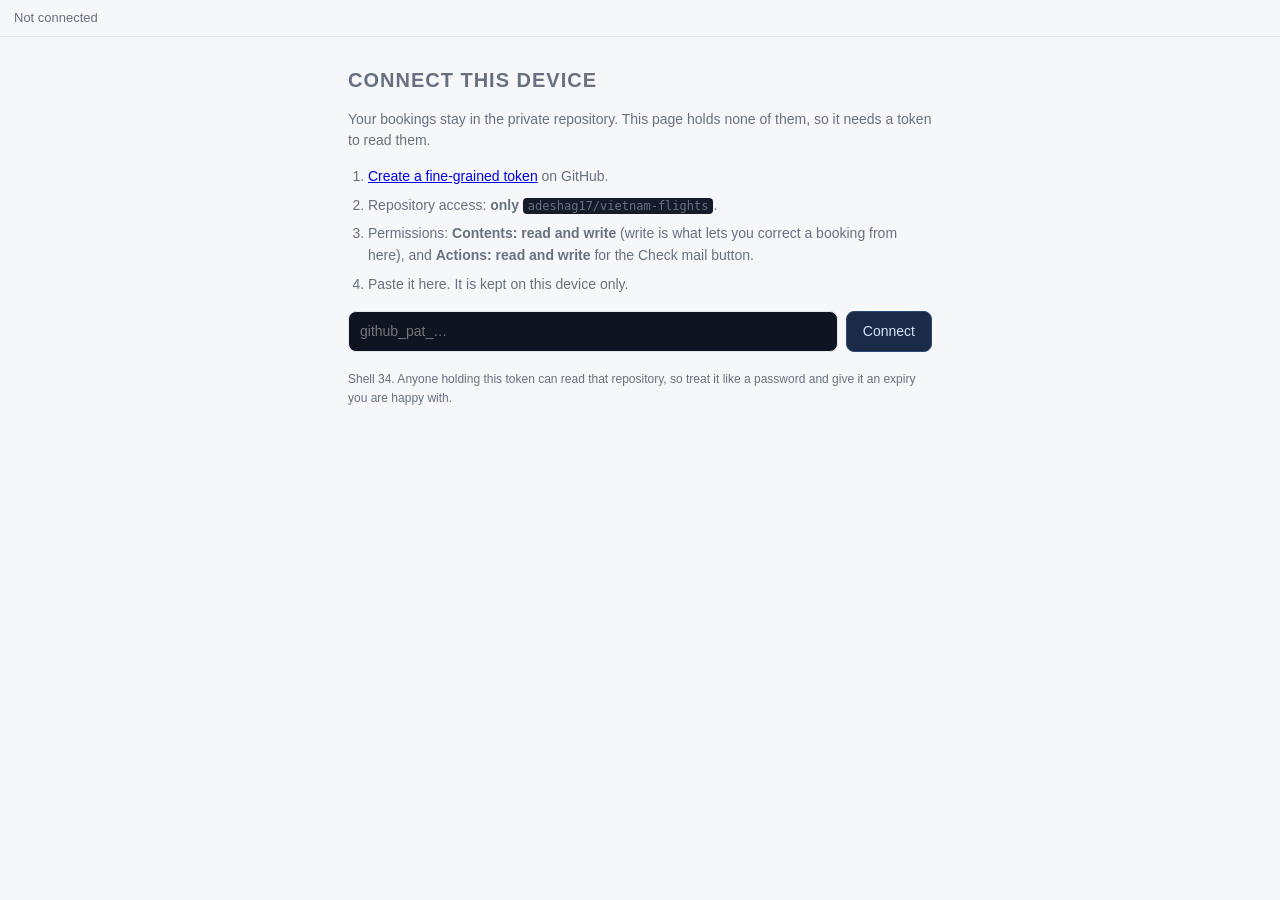
==== commit 792e8fd9: "Shell 34, built from the tracker" ====
--- a/index.html
+++ b/index.html
@@ -651,6 +651,9 @@
   border:1px solid var(--line);background:#0f1422;color:inherit;width:110px}
 .tadd input[name=from],.tadd input[name=to]{width:60px;text-transform:uppercase}
 .tadd input[name=people]{width:56px}
+
+.amulti .aonly{font-size:10.5px;margin-left:6px;opacity:.6}
+.amulti label:hover .aonly{opacity:1}
 </style>
 </head><body>
 <div id="appbar" class="appbar"><span class="as">Starting…</span></div>
@@ -1660,7 +1663,7 @@
 // page before the network is consulted at all.
 // ---------------------------------------------------------------------------
 
-const CFG = {"owner":"adeshag17","repo":"vietnam-flights","ref":"master","workflow":"sync-mail.yml","payload":"data/trips-payload.json","review":"data/review-payload.json","prices":"data/prices-payload.json","pool":"data/flights.json","bundles":"data/bundles.json","tracking":"data/tracking.json","pricecheck":"check-flights.yml","shell":"33"};
+const CFG = {"owner":"adeshag17","repo":"vietnam-flights","ref":"master","workflow":"sync-mail.yml","payload":"data/trips-payload.json","review":"data/review-payload.json","prices":"data/prices-payload.json","pool":"data/flights.json","bundles":"data/bundles.json","tracking":"data/tracking.json","pricecheck":"check-flights.yml","shell":"34"};
 
 const K = {token: 'ft.token', data: 'ft.payload', at: 'ft.payload.at',
            etag: 'ft.payload.etag'};
@@ -2738,31 +2741,7 @@
     ${renderTracking()}
     <p class="dim">At today's lowest fares for each open leg, checked twice a
     day. Fares are what Google Flights advertised, not quotes.</p>
-    ${body}${renderFlown(p.flown || [])}</div>`;
-}
-
-// What tracking showed once the flights flew: the lowest each one went, how
-// long before departure that was, and what was paid against it - with,
-// across all of them, when the low tends to come. Booked flights are priced
-// every check until they fly; this is the only place that shows.
-function renderFlown(list) {
-  if (!list.length) return '';
-  const befores = list.map(f => f.low_days_before).filter(n => n != null).sort((a, b) => a - b);
-  const median = befores.length ? befores[Math.floor(befores.length / 2)] : null;
-  const rows = list.map(f => `<tr>
-      <td><b>${esc(f.origin)} → ${esc(f.destination)}</b>
-        <div class="dim">${esc(f.airline)} · ${shortDate(f.date)}</div></td>
-      <td class="num">${f.paid_pp ? rupees(f.paid_pp) : '—'}</td>
-      <td class="num">${rupees(f.low_pp)}<div class="dim">${f.low_days_before} days before</div></td>
-      <td class="num">${f.paid_vs_low == null ? '' : f.paid_vs_low <= 0
-        ? '<span class="down">at or under the low</span>'
-        : `<span class="up">${rupees(f.paid_vs_low)} over</span>`}</td></tr>`).join('');
-  return `<h2 class="bookedh">What tracking showed</h2>
-    ${median != null ? `<p class="dim">Across ${list.length} flight${list.length > 1 ? 's' : ''},
-      the lowest price came a median <b>${median} days</b> before departure.</p>` : ''}
-    <div class="pcard"><table class="popts flown"><thead><tr><th>Flight</th>
-      <th class="num">Paid a seat</th><th class="num">Lowest seen</th><th></th></tr></thead>
-      <tbody>${rows}</tbody></table></div>`;
+    ${body}</div>`;
 }
 
 function renderPlanPrices(p) {
@@ -2787,7 +2766,8 @@
     return `<div class="pcard">
       <div class="phead"><b>${esc(l.label)}</b>
         <span>${esc(l.origin)} → ${esc(l.destination)}</span>
-        <span class="dim">${l.people} ${l.people === 1 ? 'person' : 'people'}</span></div>
+        <span class="dim">${l.people} ${l.people === 1 ? 'person' : 'people'}${
+          (l.airlines_only || []).length ? ' · ' + esc(l.airlines_only.join(', ')) + ' only' : ''}</span></div>
       <div class="pnow">${rupees(l.now_pp)}<small> /person</small>
         ${l.people > 1 ? `<span class="dim">${rupees(l.now_total)} total</span>` : ''}</div>
       <div class="pmoves">best on ${shortDate(l.best_date)} ·
@@ -3547,6 +3527,9 @@
   const num = v => v === '' || v == null ? null : +v;
   const out = f.airlines_out || [];
   if (out.length && carriers(o).some(a => out.includes(a))) return false;
+  // Only these: an airline that turns up later stays out too.
+  const only = f.airlines_only || [];
+  if (only.length && !carriers(o).every(a => only.includes(a))) return false;
   if (num(f.max_stops) != null && o.stops > num(f.max_stops)) return false;
   if (num(f.max_lay_h) != null && (o.lay || 0) > num(f.max_lay_h) * 60) return false;
   if (num(f.max_dur_h) != null && o.duration && o.duration > num(f.max_dur_h) * 60) return false;
@@ -3560,6 +3543,7 @@
 
 function filterSummary(f) {
   const out = [];
+  if ((f.airlines_only || []).length) out.push(`only ${f.airlines_only.join(', ')}`);
   if ((f.airlines_out || []).length) out.push(`${f.airlines_out.length} airline${f.airlines_out.length > 1 ? 's' : ''} out`);
   const span = (a, b, what) => (a !== '' && a != null) || (b !== '' && b != null)
     ? `${what} ${a !== '' && a != null ? String(a).padStart(2, '0') + ':00' : 'any'}–${b !== '' && b != null ? String(b).padStart(2, '0') + ':00' : 'any'}` : '';
@@ -3572,8 +3556,12 @@
 
 function renderFareFilters(p, M) {
   const f = p.filters || {};
-  const airlines = [...new Set(M.legs.flatMap(m => m.all.flatMap(carriers)))].sort();
-  const out = new Set(f.airlines_out || []);
+  const only = new Set(f.airlines_only || []);
+  const airlines = [...new Set([...M.legs.flatMap(m => m.all.flatMap(carriers)), ...only])].sort();
+  // With "only" set, a ticked box is an airline in it; otherwise an
+  // unticked box is one left out.
+  const out = only.size ? new Set(airlines.filter(a => !only.has(a)))
+                        : new Set(f.airlines_out || []);
   const hours = (name, label) => `<span><label>${label}</label><select data-pf="${name}">
       <option value="">any</option>${Array.from({length: 24}, (_, h) =>
         `<option value="${h}" ${String(f[name]) === String(h) ? 'selected' : ''}>${String(h).padStart(2, '0')}:00</option>`).join('')}
@@ -3597,11 +3585,14 @@
     </div>
     <div class="pfair"><label>Airlines</label>
       <details class="amulti" ${AIRLINES_OPEN ? 'open' : ''}>
-        <summary>${out.size ? `${airlines.length - out.size} of ${airlines.length} airlines` : `All ${airlines.length} airlines`}</summary>
+        <summary>${only.size ? `Only ${esc([...only].join(', '))}`
+          : out.size ? `${airlines.length - out.size} of ${airlines.length} airlines` : `All ${airlines.length} airlines`}</summary>
         <div class="alist">
           <label class="aall"><input type="checkbox" data-pfall ${out.size ? '' : 'checked'}> All</label>
           ${airlines.map(a => `<label><input type="checkbox" data-pfair="${esc(a)}" ${out.has(a) ? '' : 'checked'}>
-            ${esc(a)}</label>`).join('') || '<span class="dim">no fares yet</span>'}
+            ${esc(a)} <button type="button" class="linkbtn aonly" data-pfonly="${esc(a)}"
+              title="Only this airline - and any you tick after">only</button></label>`).join('')
+            || '<span class="dim">no fares yet</span>'}
         </div>
       </details>
     </div>
@@ -4075,6 +4066,12 @@
       p.filters = {};
       return changed();
     }
+    if ((el = on('[data-pfonly]'))) {
+      e.preventDefault();
+      p.filters = Object.assign({}, p.filters, {airlines_only: [el.dataset.pfonly], airlines_out: []});
+      AIRLINES_OPEN = true;
+      return changed();
+    }
     if ((el = on('[data-datechip]'))) {
       FILTERS.date = FILTERS.date === el.dataset.datechip ? '' : el.dataset.datechip;
       return redrawBoard();
@@ -4114,8 +4111,13 @@
     if (e.target.dataset.pfair != null || e.target.dataset.pfall != null) {
       const f = p.filters = Object.assign({}, p.filters);
       if (e.target.dataset.pfall != null) {
+        delete f.airlines_only;
         f.airlines_out = e.target.checked ? []
           : [...new Set(boardModel(p).legs.flatMap(m => m.all.flatMap(carriers)))];
+      } else if ((f.airlines_only || []).length) {
+        const only = new Set(f.airlines_only);
+        if (e.target.checked) only.add(e.target.dataset.pfair); else only.delete(e.target.dataset.pfair);
+        if (only.size) f.airlines_only = [...only]; else delete f.airlines_only;
       } else {
         const out = new Set(f.airlines_out || []);
         if (e.target.checked) out.delete(e.target.dataset.pfair); else out.add(e.target.dataset.pfair);
